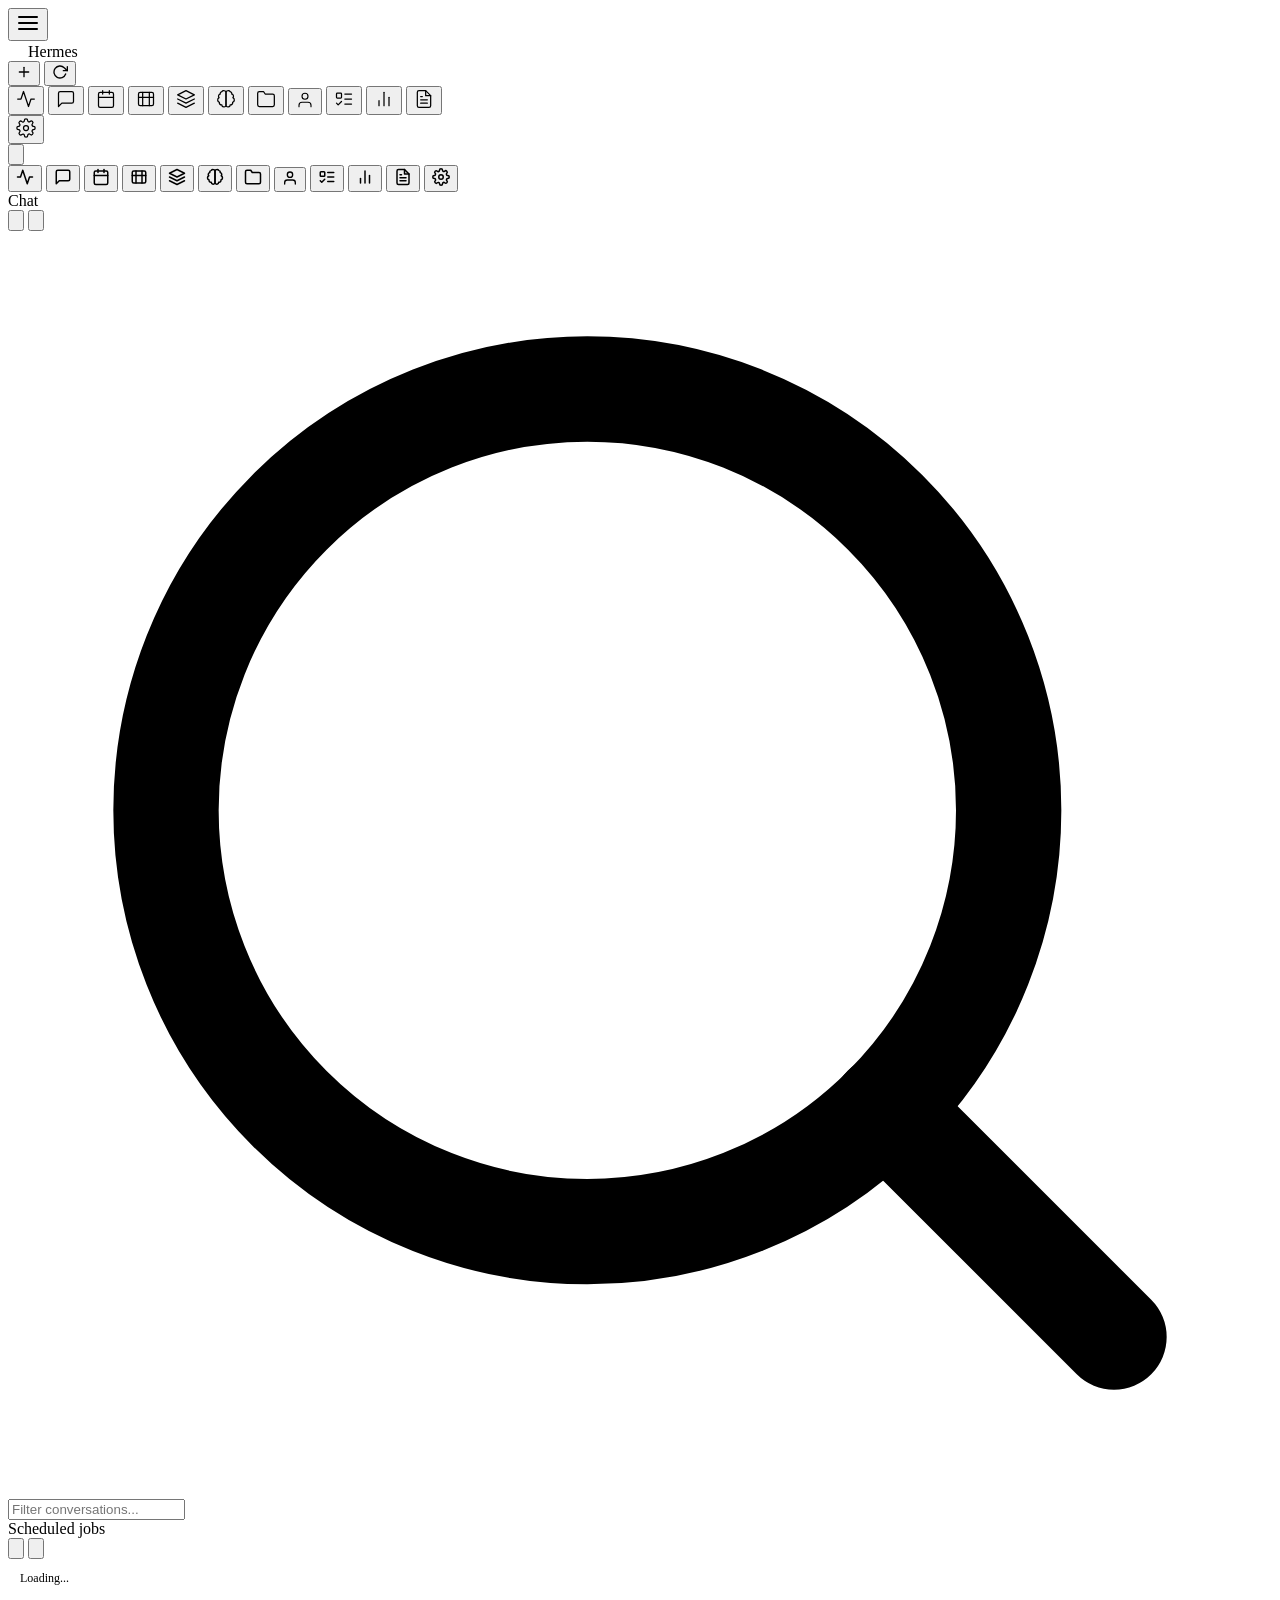
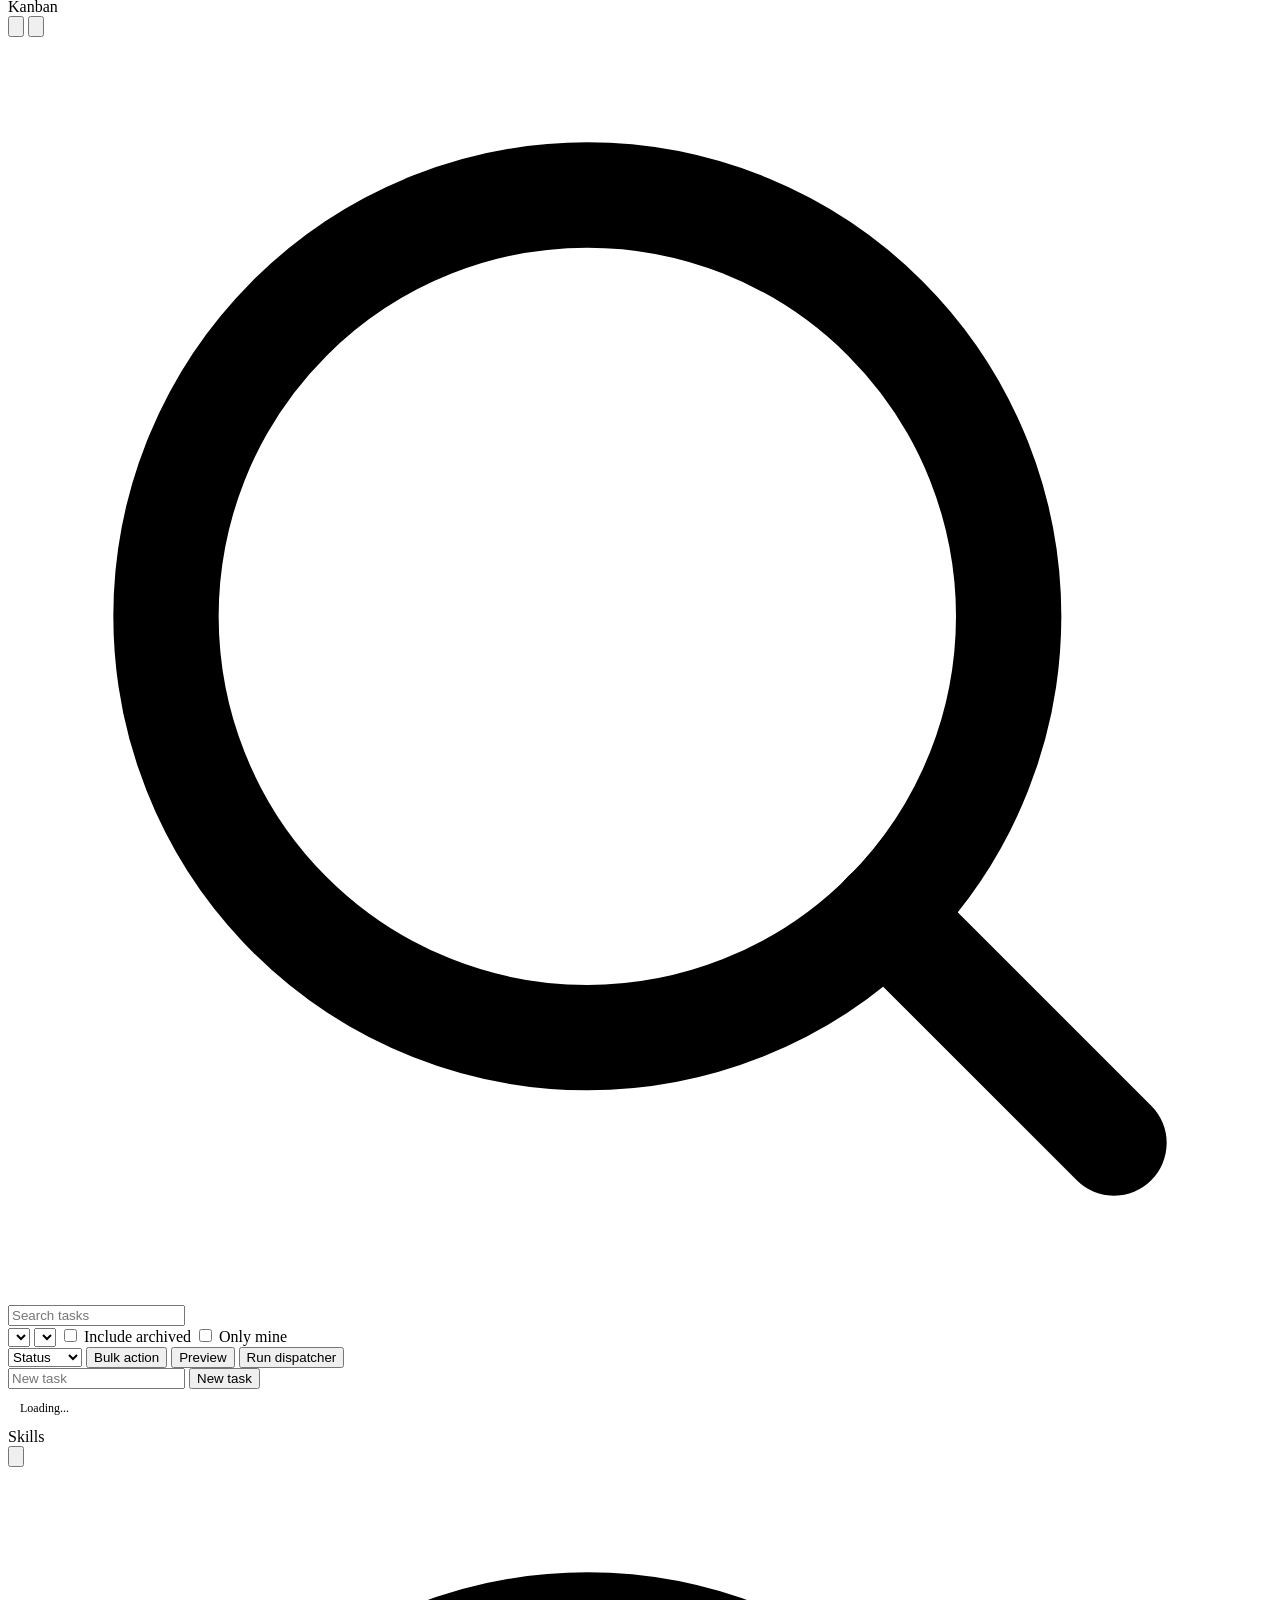
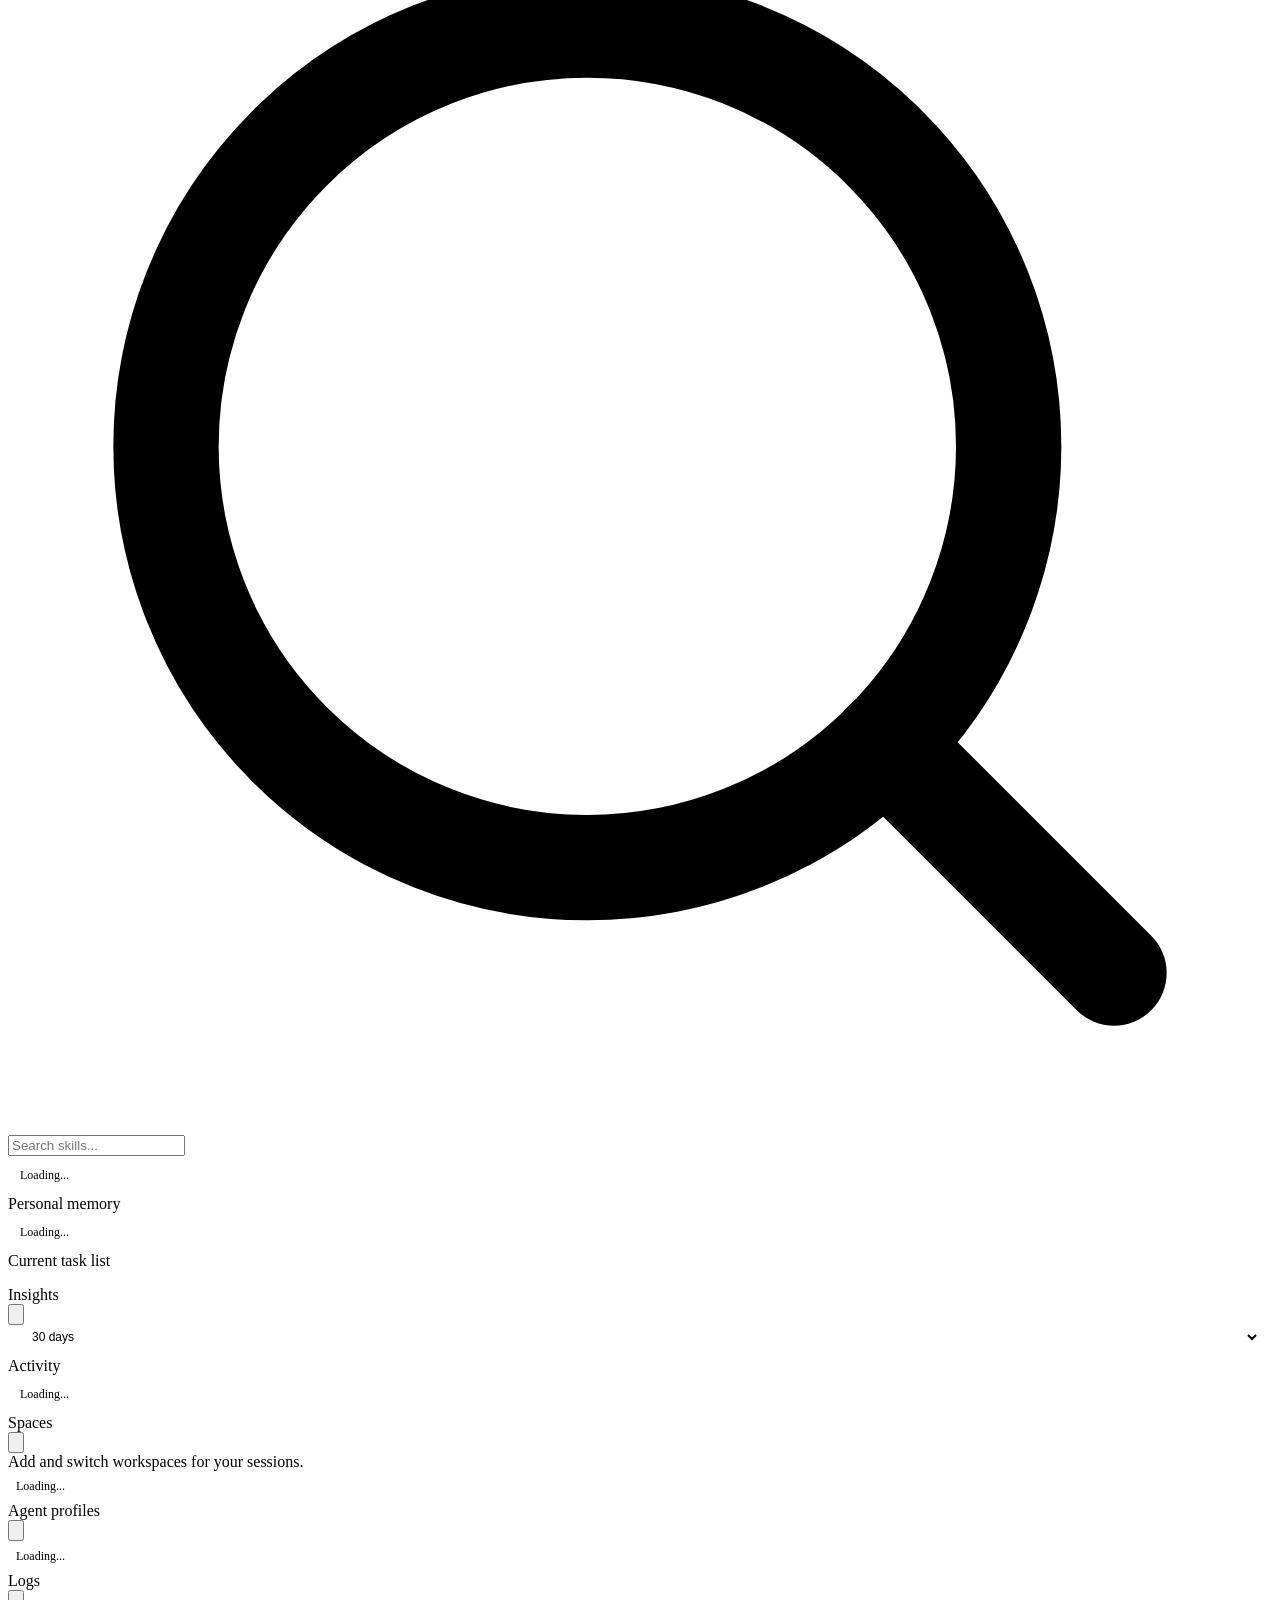
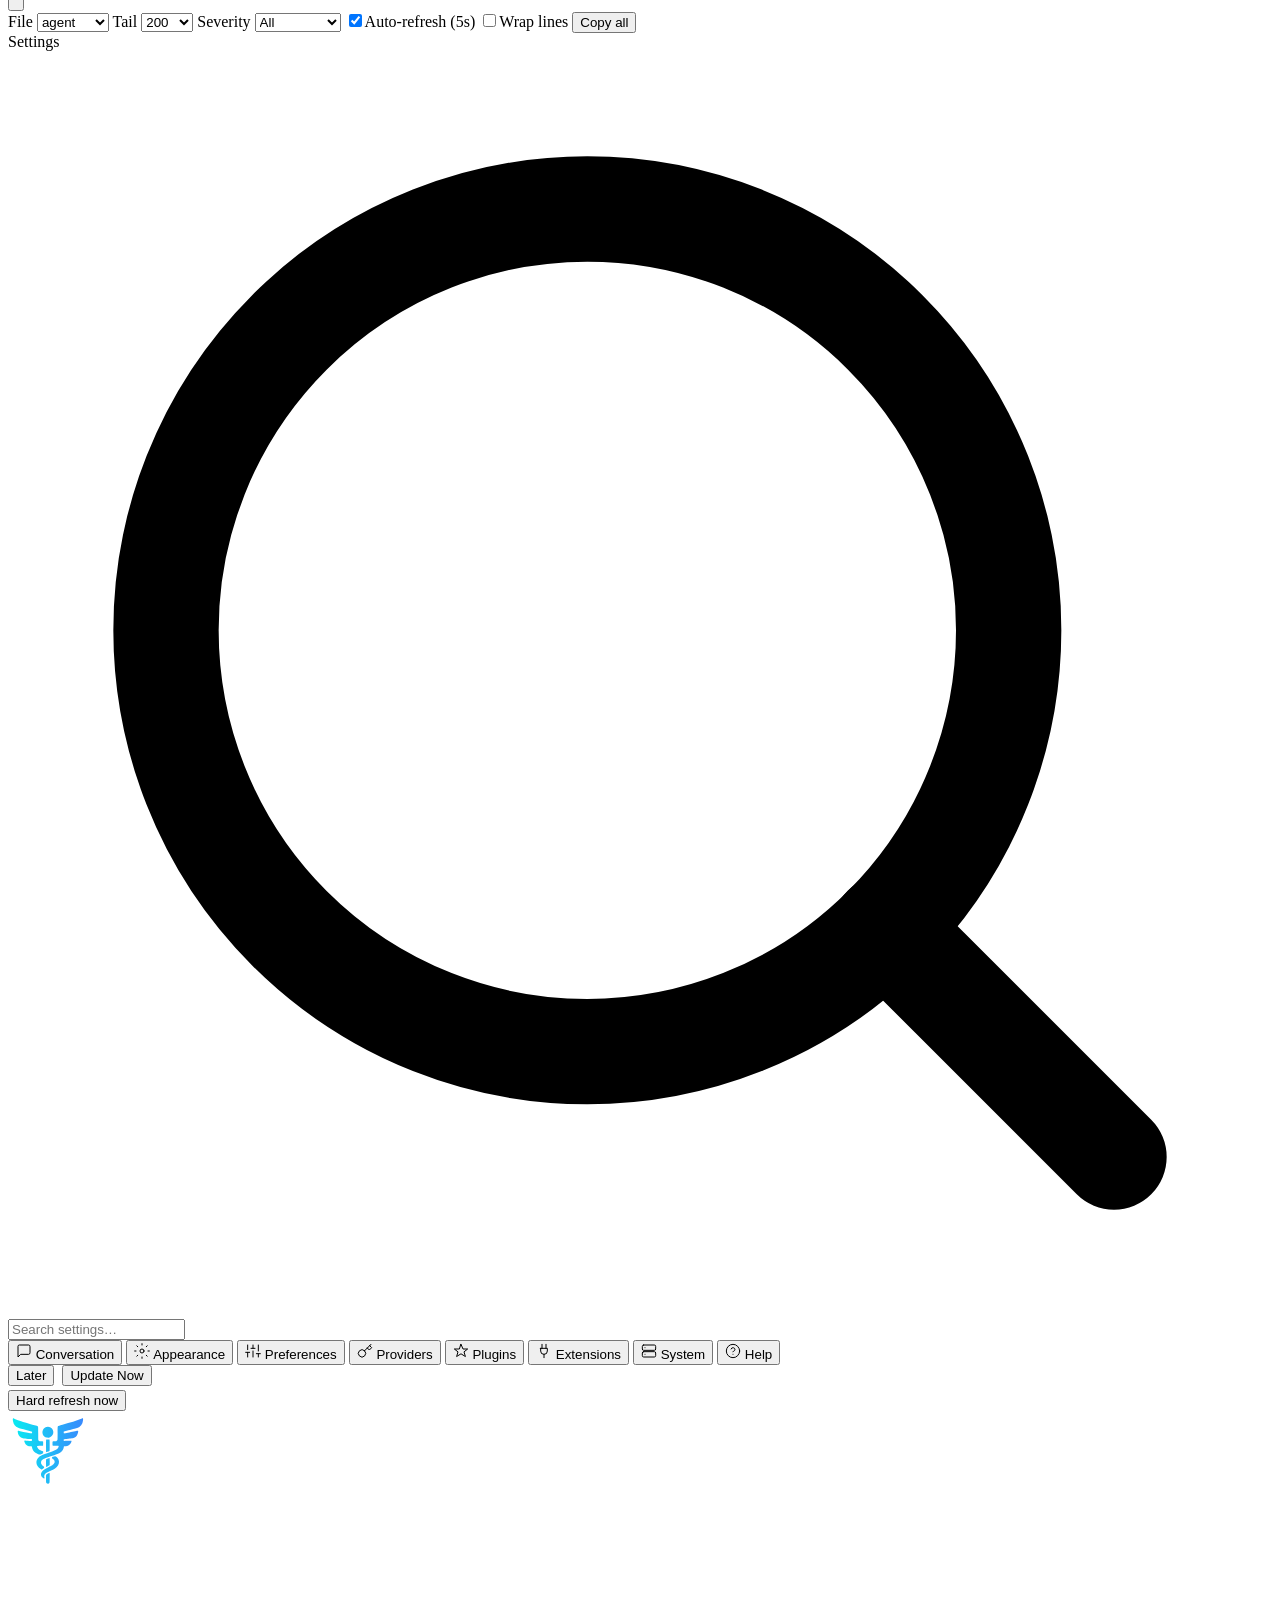
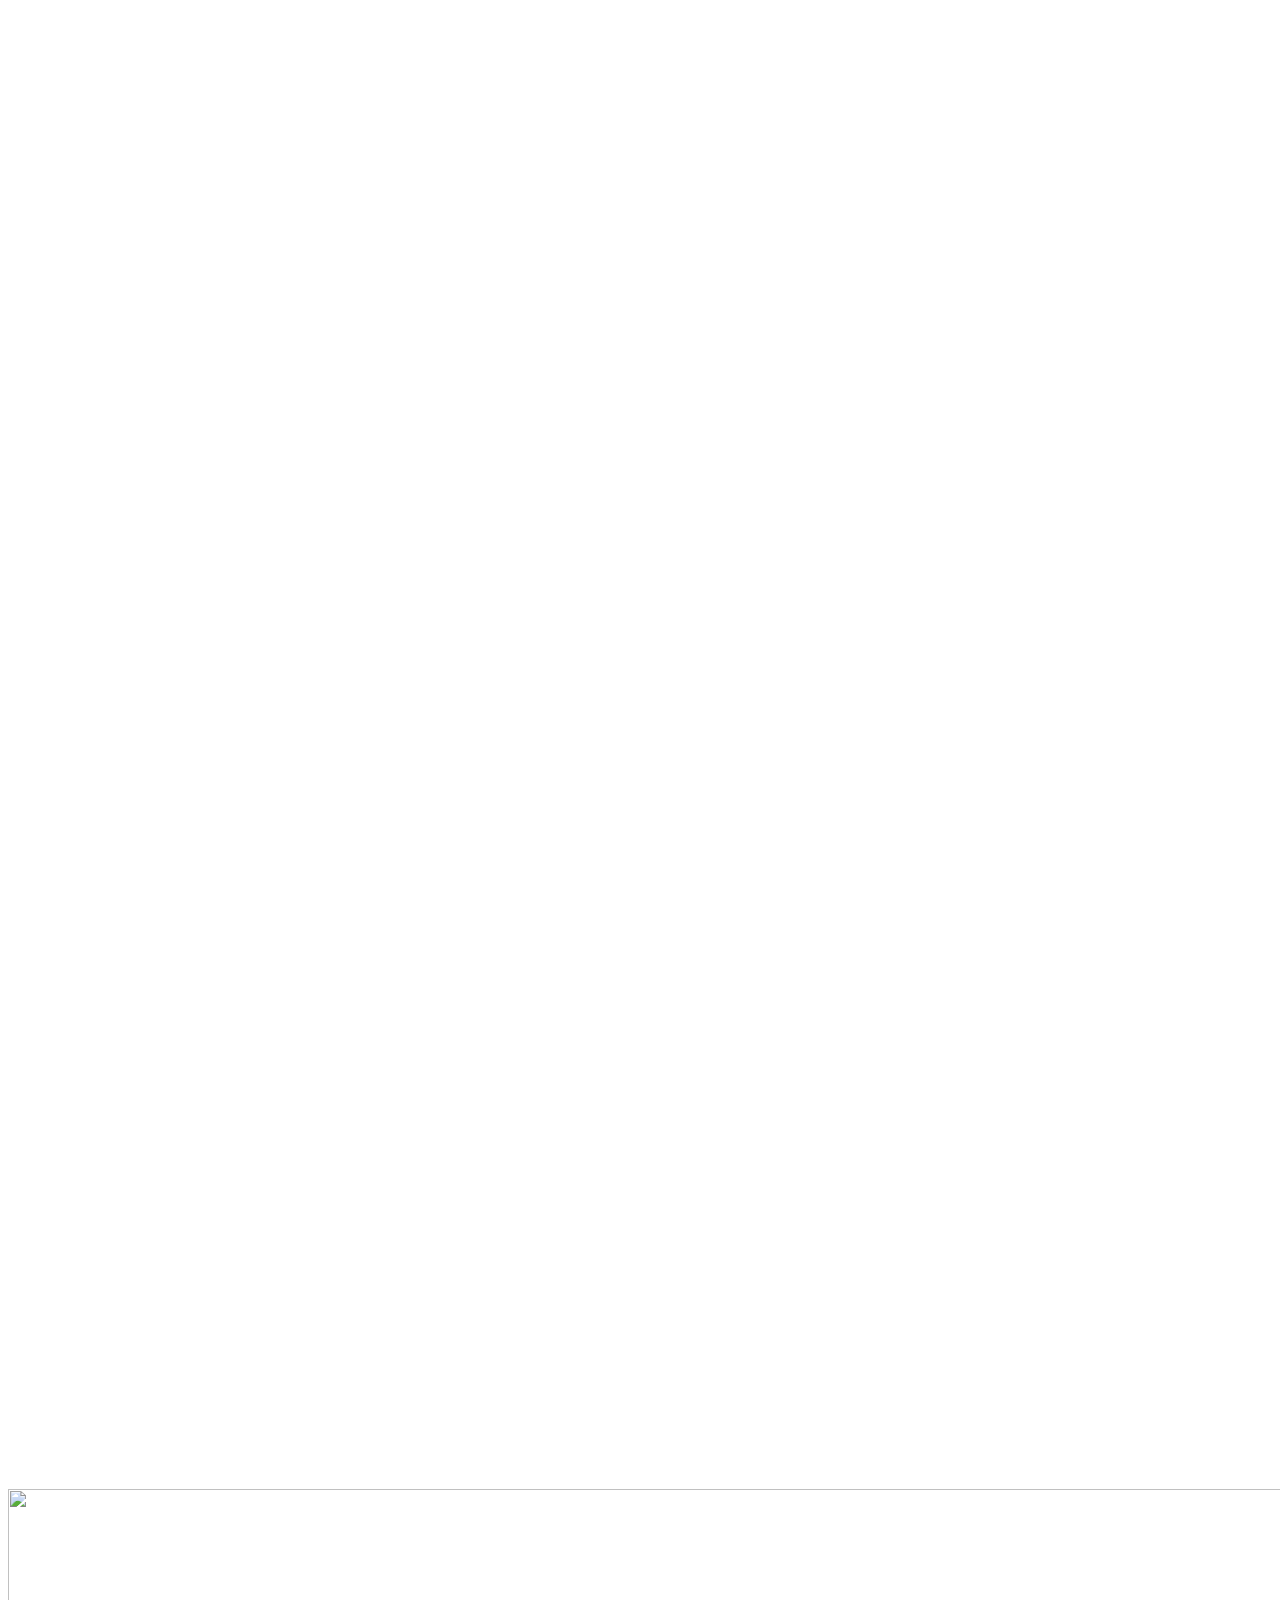
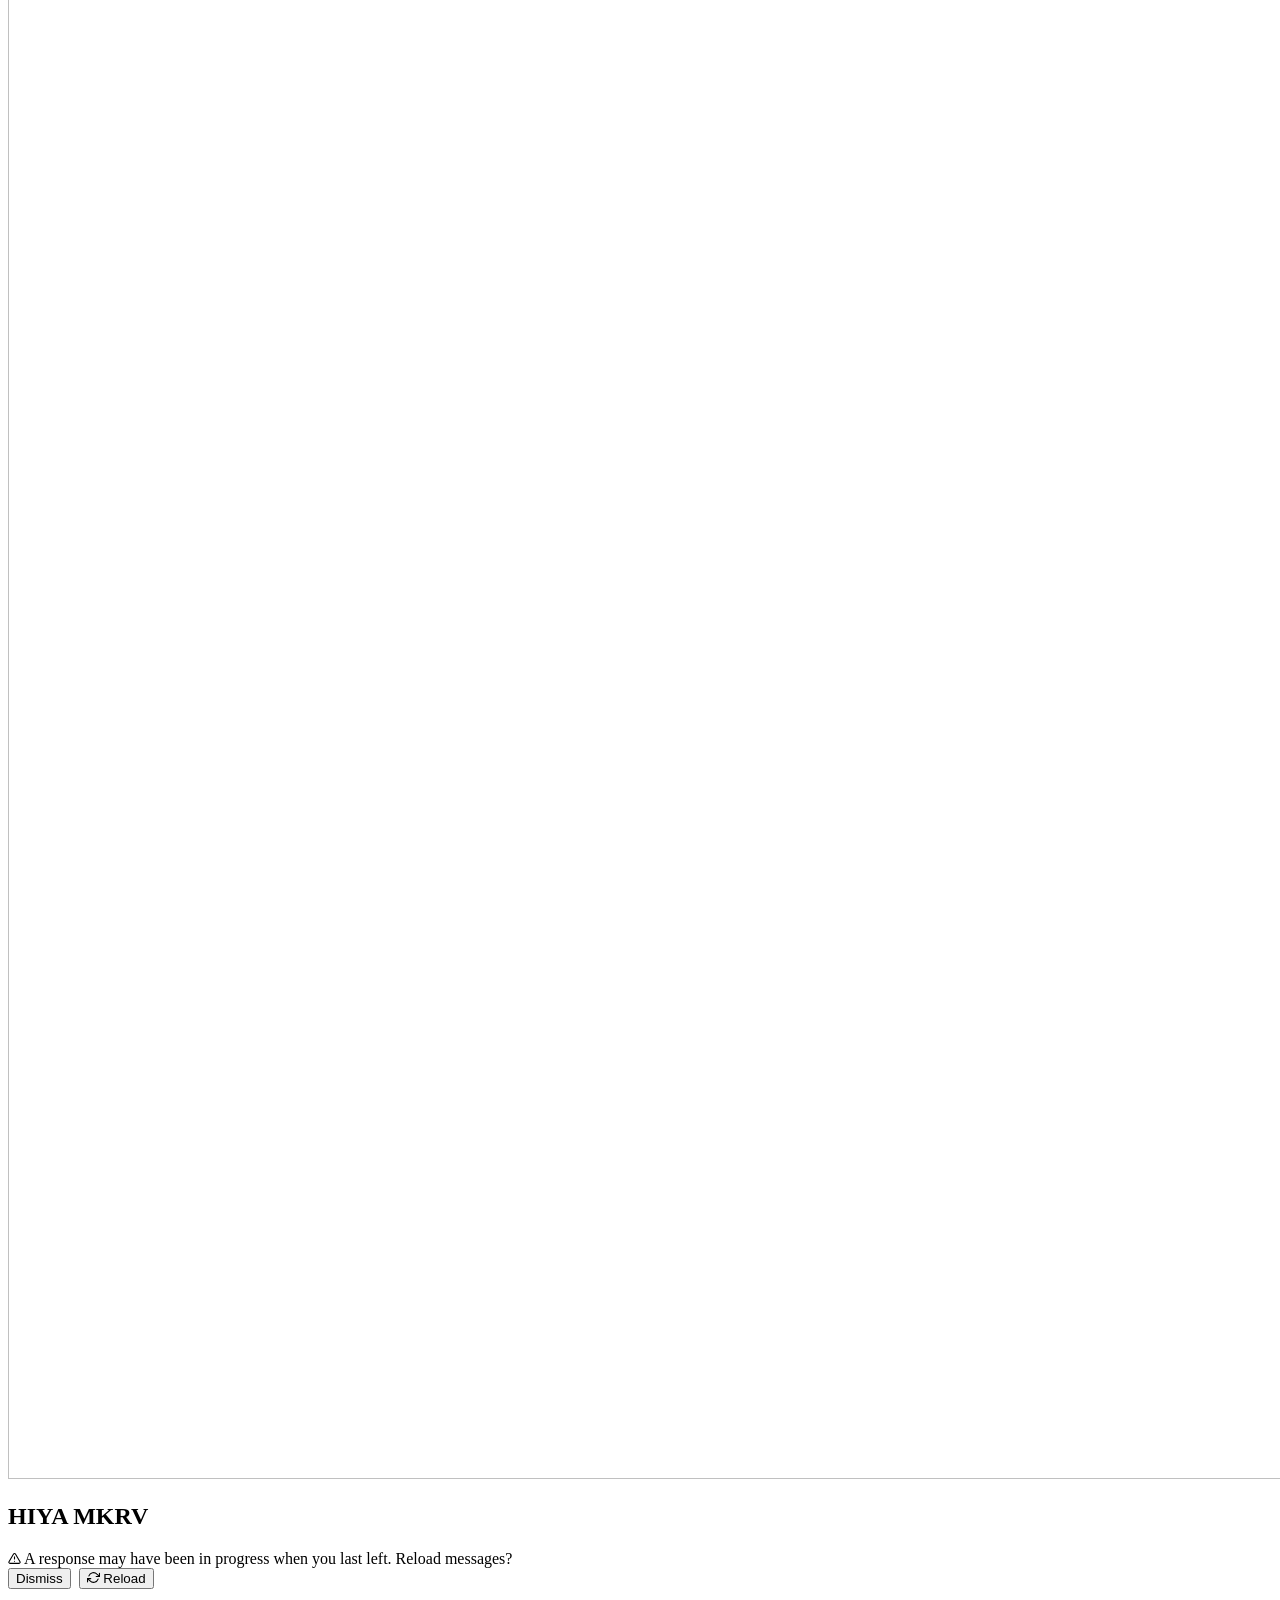
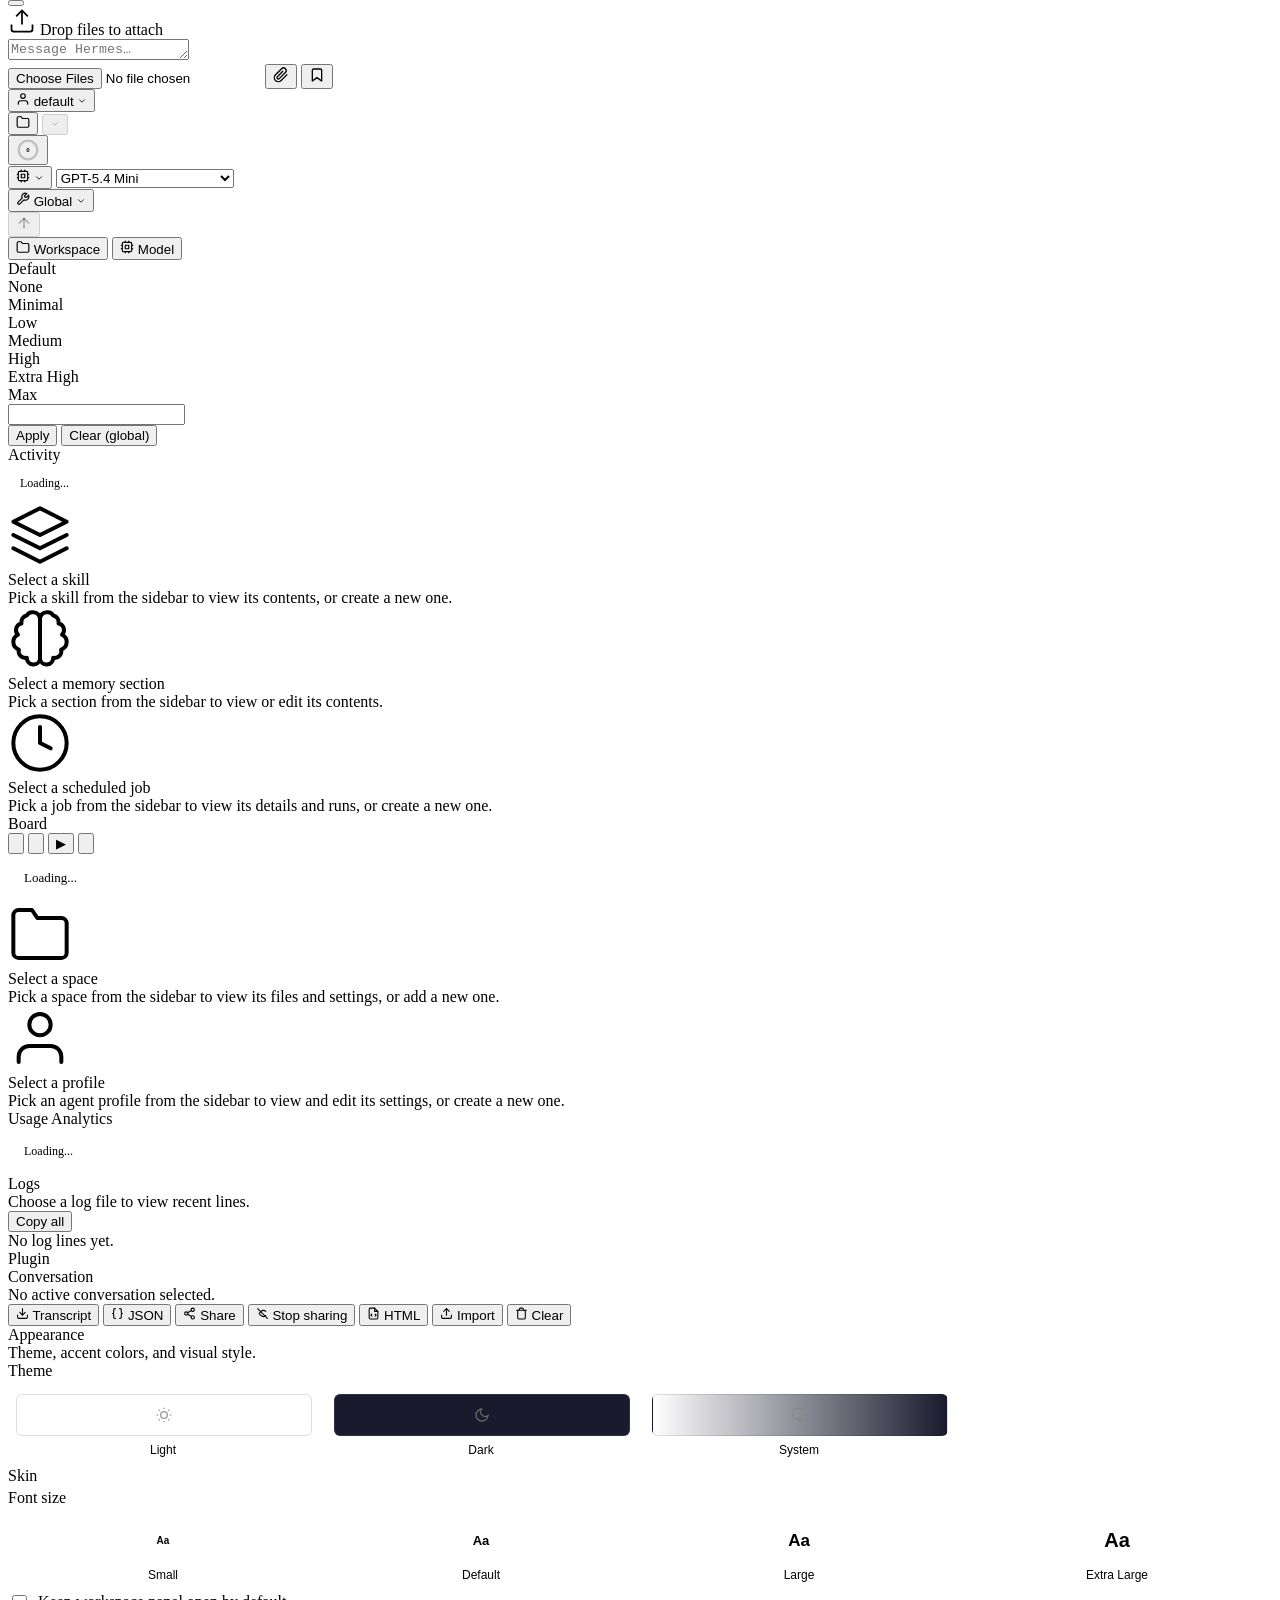
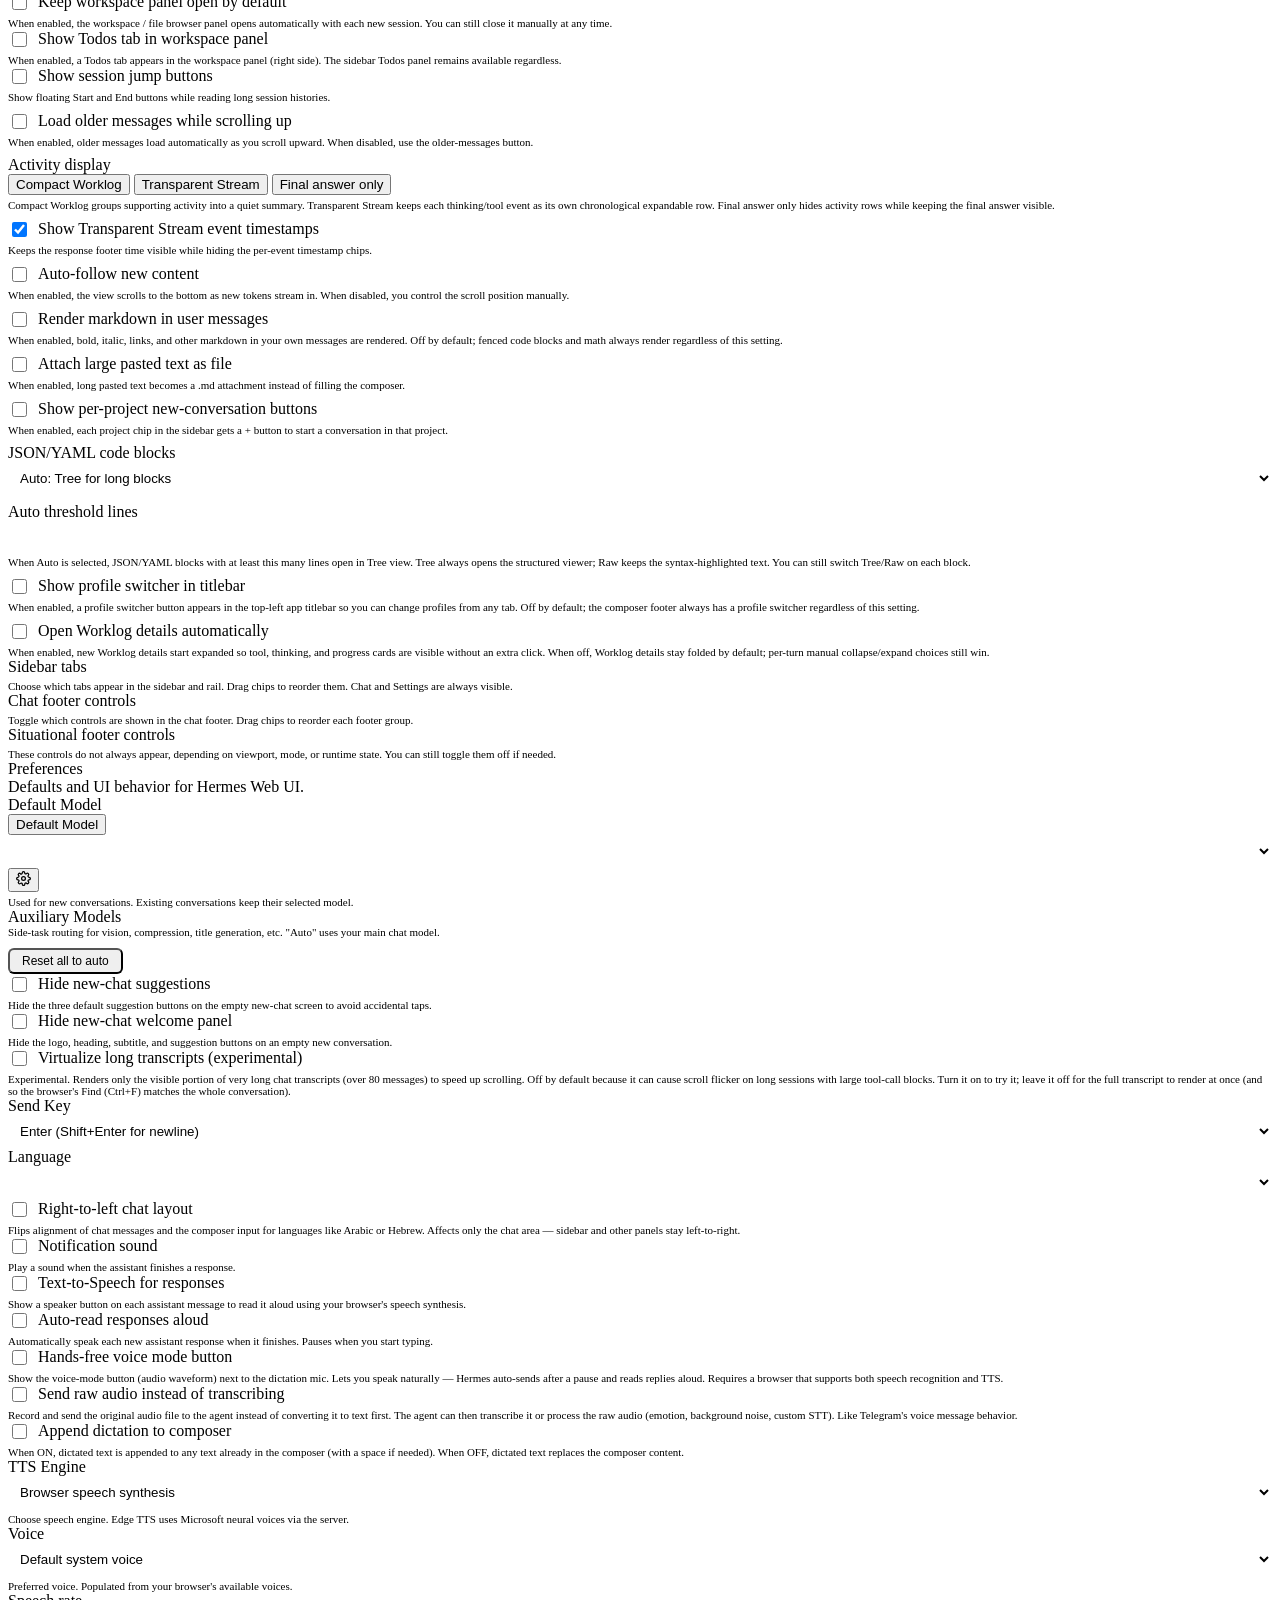
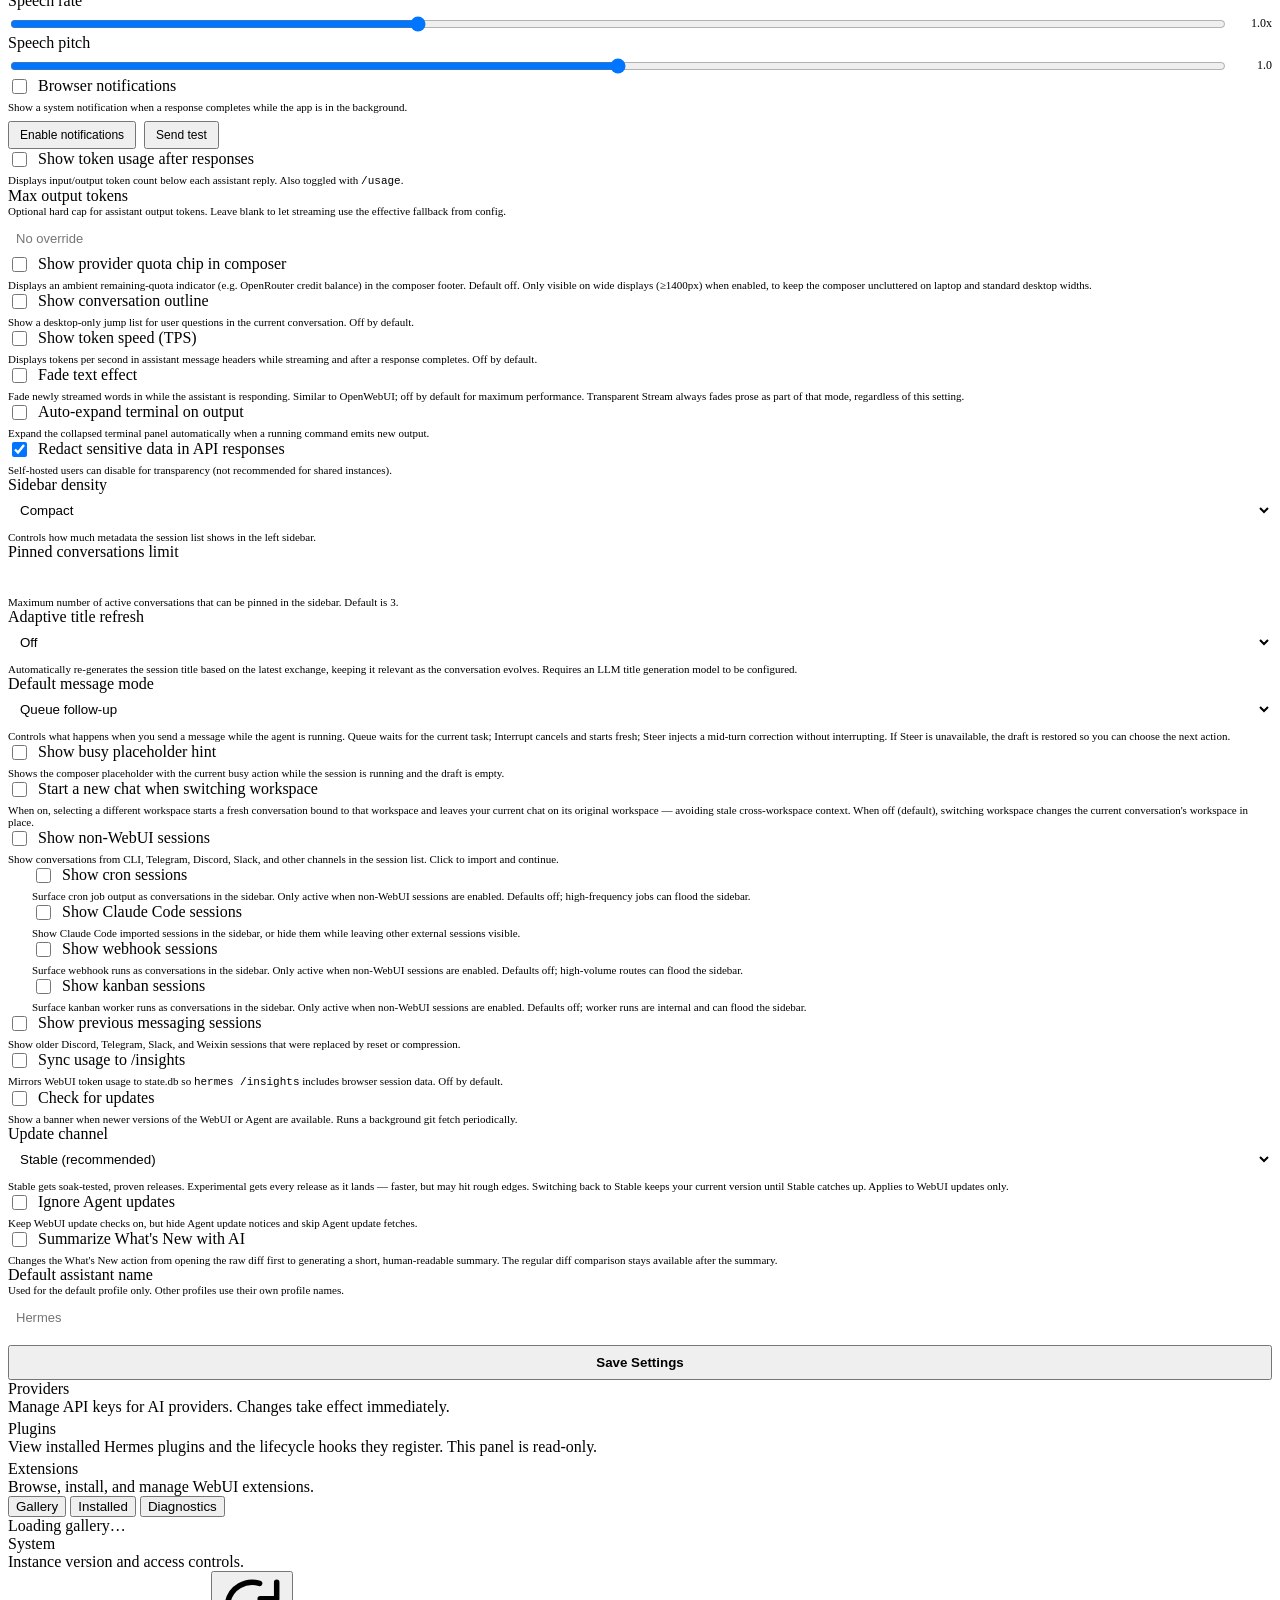
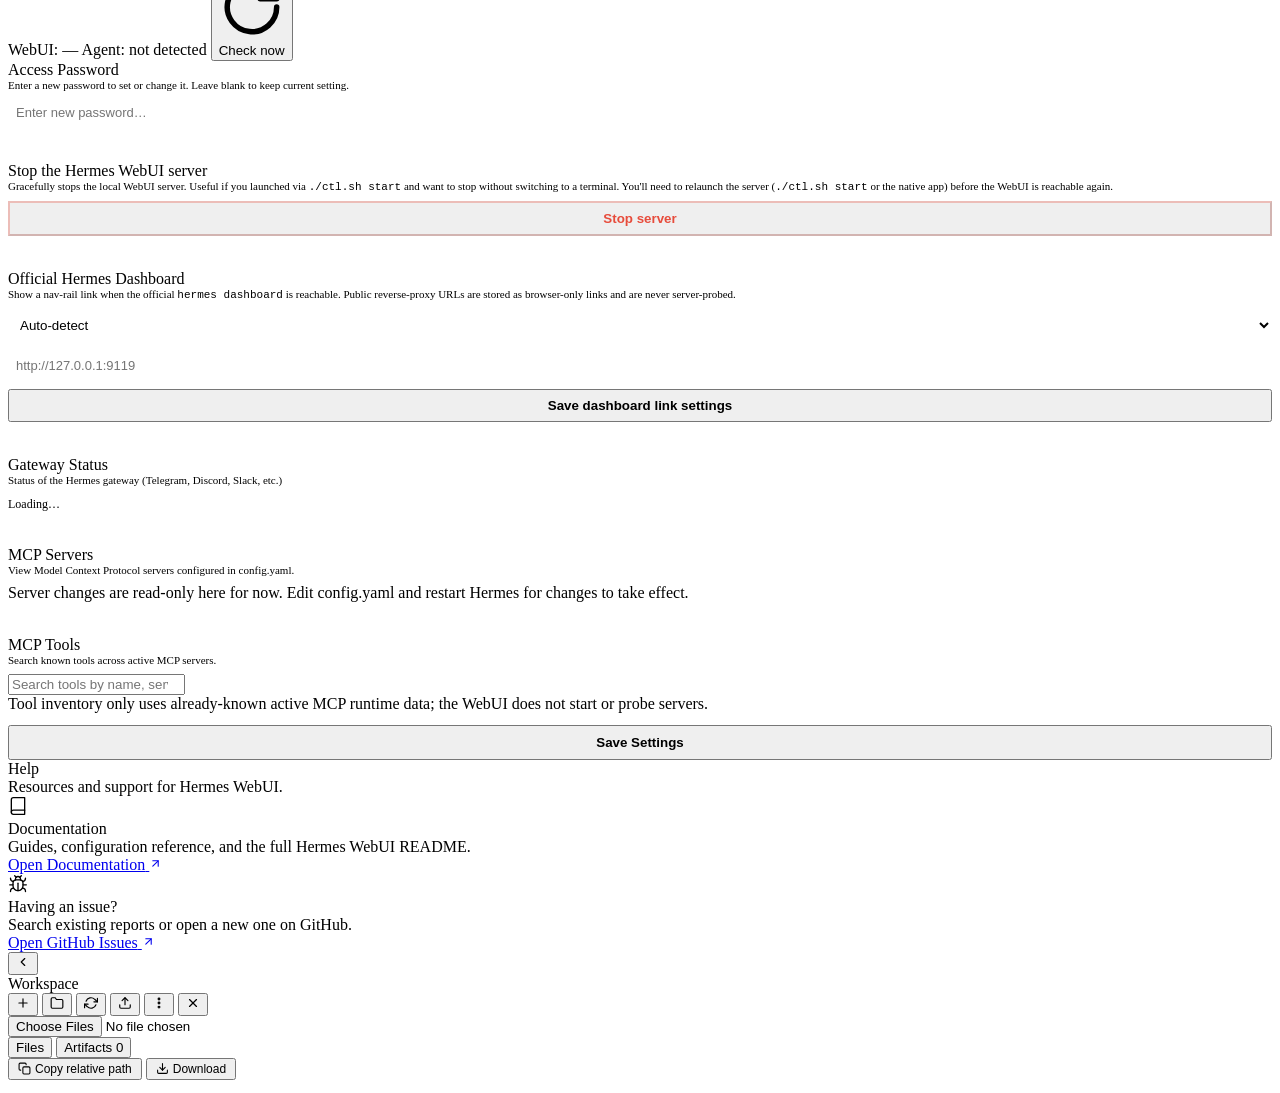
==== static/index.html @ 5cfb37d6 "fix(activity): close workspace panel and add loading placeholders - Close the chat-scoped workspace " ====
<!doctype html>
<html lang="en">
<head>
<meta charset="utf-8">
<meta name="viewport" content="width=device-width, initial-scale=1, maximum-scale=1, user-scalable=no">
<title>Hermes</title>
<!-- base href enables subpath mount support; all static paths must stay relative (no leading slash).
     MUST appear before manifest/favicon links so browsers resolve relative URLs against the
     correct base when the page is served from /session/<id> routes. See #2226. -->
<script>(function(){var path=location.pathname,marker='/session/',i=path.indexOf(marker),p;i>=0?p=(path.slice(0,i+1)||'/'):p=(path.endsWith('/')?path:(path.replace(/\/[^\/]*$/,'/')||'/'));document.write('<base href="'+location.origin+p+'">');})()</script>
<link rel="icon" type="image/svg+xml" href="static/favicon.svg">
<link rel="icon" type="image/png" sizes="32x32" href="static/favicon-32.png">
<link rel="shortcut icon" href="static/favicon.ico">
<link rel="manifest" href="manifest.json" crossorigin="use-credentials">
<meta name="mobile-web-app-capable" content="yes">
<meta name="apple-mobile-web-app-capable" content="yes">
<meta name="apple-mobile-web-app-status-bar-style" content="black-translucent">
<meta name="apple-mobile-web-app-title" content="Hermes">
<link rel="apple-touch-icon" sizes="512x512" href="static/apple-touch-icon.png">
<script>(function(){try{var _hadAppearance=localStorage.getItem('hermes-theme')!==null||localStorage.getItem('hermes-skin')!==null;var themes={light:1,dark:1,system:1},skins={codex:1,terracotta:1,indigo:1,default:1,ares:1,mono:1,graphite:1,github:1,slate:1,poseidon:1,sisyphus:1,charizard:1,sienna:1,catppuccin:1,hepburn:1,nous:1,'geist-contrast':1,neon:1,'neon-soft':1,'neon-paint':1,zeus:1,'verdigris':1},legacy={slate:['dark','slate'],solarized:['dark','poseidon'],monokai:['dark','sisyphus'],nord:['dark','slate'],oled:['dark','default']},t=(localStorage.getItem('hermes-theme')||'dark').toLowerCase(),s=(localStorage.getItem('hermes-skin')||'').toLowerCase(),m=legacy[t],theme=m?m[0]:(themes[t]?t:'dark');var pendingExt=s&&s!=='default'&&!skins[s]&&!legacy[s];var skin=skins[s]?s:(pendingExt?s:(m?m[1]:'default'));if(_hadAppearance){localStorage.setItem('hermes-theme',theme);localStorage.setItem('hermes-skin',skin);}if(theme==='system')theme=window.matchMedia('(prefers-color-scheme:dark)').matches?'dark':'light';if(theme==='dark')document.documentElement.classList.add('dark');if(skin!=='default')document.documentElement.dataset.skin=skin;}catch(e){document.documentElement.classList.add('dark');}})()</script>
<script>(function(){try{var fs=localStorage.getItem('hermes-font-size');if(fs&&fs!=='default')document.documentElement.dataset.fontSize=fs;}catch(e){}})()</script>
<!-- theme-color: surfaces the active app chrome color to native status bars (Safari status bar, PWA, native WKWebView wrappers). Updated dynamically by boot.js when theme/skin changes. The light/dark default values match style.css :root --sidebar / :root.dark --sidebar. -->
<meta name="theme-color" content="#FAF7F0" media="(prefers-color-scheme: light)">
<meta name="theme-color" content="#141425" media="(prefers-color-scheme: dark)">
<meta name="theme-color" id="hermes-theme-color" content="#0D0D1A">
<script>(function(){try{var t=localStorage.getItem('hermes-theme')||'dark';if(t==='system')t=window.matchMedia('(prefers-color-scheme:dark)').matches?'dark':'light';var c=t==='dark'?'#141425':'#FAF7F0';document.querySelectorAll('meta[name="theme-color"]').forEach(function(m){m.setAttribute('content',c);m.removeAttribute('media');});}catch(e){}})()</script>
<script>(function(){try{document.documentElement.dataset.workspacePanel=localStorage.getItem('hermes-webui-workspace-panel')==='open'?'open':'closed';}catch(e){document.documentElement.dataset.workspacePanel='closed';}})()</script>
<script>(function(){try{if(localStorage.getItem('hermes-webui-sidebar-collapsed')==='1')document.documentElement.dataset.sidebarCollapsed='1';}catch(e){}})()</script>
<link rel="preload" href="static/pwa-startup.js?v=__WEBUI_VERSION__" as="script">
<script src="static/pwa-startup.js?v=__WEBUI_VERSION__"></script>
<script>window.__HERMES_CONFIG__={maxUploadBytes:__MAX_UPLOAD_BYTES__,csrfToken:__CSRF_TOKEN_JSON__};</script>
<script>window.__HERMES_WEBUI_BUNDLE_VERSION__='__WEBUI_VERSION__';</script>
<script>(function(){
  var cfg=window.__HERMES_CONFIG__||{},token=cfg.csrfToken||'';
  if(!token||!window.fetch)return;
  var originalFetch=window.fetch.bind(window);
  function sameOriginUnsafe(input,init){
    var method=((init&&init.method)||(input&&input.method)||'GET').toUpperCase();
    if(!/^(POST|PUT|PATCH|DELETE)$/.test(method))return false;
    try{
      var raw=(typeof input==='string'||input instanceof URL)?input:(input&&input.url)||'';
      var url=new URL(raw,document.baseURI||location.href);
      if(url.origin!==location.origin)return false;
      return !/\/api\/(auth\/login|csp-report)$/.test(url.pathname);
    }catch(_){return false;}
  }
  window.fetch=function(input,init){
    if(sameOriginUnsafe(input,init)){
      var opts=init?Object.assign({},init):{};
      var headers=new Headers(opts.headers!==undefined?opts.headers:((input&&input.headers)||{}));
      if(!headers.has('X-Hermes-CSRF-Token'))headers.set('X-Hermes-CSRF-Token',token);
      opts.headers=headers;
      return originalFetch(input,opts);
    }
    return originalFetch(input,init);
  };
  if(navigator.sendBeacon){
    var originalBeacon=navigator.sendBeacon.bind(navigator);
    navigator.sendBeacon=function(url,data){
      try{
        if(sameOriginUnsafe(url,{method:'POST'})){
          var headers={'X-Hermes-CSRF-Token':token};
          if(data&&data.type)headers['Content-Type']=data.type;
          originalFetch(url,{method:'POST',credentials:'include',headers:headers,body:data,keepalive:true});
          return true;
        }
      }catch(_){}
      return originalBeacon(url,data);
    };
  }
})()</script>
<link rel="stylesheet" href="static/style.css?v=__WEBUI_VERSION__">
  <link rel="stylesheet" href="https://cdn.jsdelivr.net/npm/xterm@5.3.0/css/xterm.css" integrity="sha384-LJcOxlx9IMbNXDqJ2axpfEQKkAYbFjJfhXexLfiRJhjDU81mzgkiQq8rkV0j6dVh" crossorigin="anonymous">
  <!-- KaTeX math rendering CSS (loaded eagerly from vendored assets to prevent font CSP noise) -->
  <link rel="stylesheet" href="static/vendor/katex/0.16.22/katex.min.css">
  <!-- streaming-markdown: incremental DOM-building markdown parser for live streams -->
  <!-- Self-hosted from npm:streaming-markdown@0.2.15 — no CDN dependency.           -->
  <!-- sha384 of smd.min.js @0.2.15: sha384-T6r95ocN9t3W8tUK2Fa6FPaO7bJryyjyW0WCalrUnpgtm2qXr5xcN4vwPYEJ6vHa -->
  <!-- ES module imports do not support the integrity= attribute (W3C limitation);    -->
  <!-- version is pinned in the vendored file path; hash documented above for audit. -->
  <script type="module">
    import * as smd from './static/vendor/smd.min.js';
    // SRI verification happens at the ES module level via importmap or SW; pinning version in URL.
    // sha384 of smd.min.js @0.2.15: sha384-T6r95ocN9t3W8tUK2Fa6FPaO7bJryyjyW0WCalrUnpgtm2qXr5xcN4vwPYEJ6vHa
    window.smd = smd;
  </script>
  <!-- Prism.js syntax highlighting (loaded async, non-blocking) -->
  <!-- SRI removed from prism-tomorrow.min.css — jsdelivr serves different digests across
       edge nodes causing intermittent integrity failures that block syntax highlighting (#1100).
       Version is pinned to @1.29.0 which is sufficient for supply-chain assurance. -->
  <link id="prism-theme" rel="stylesheet" href="https://cdn.jsdelivr.net/npm/prismjs@1.29.0/themes/prism-tomorrow.min.css" crossorigin="anonymous">
  <script src="https://cdn.jsdelivr.net/npm/prismjs@1.29.0/components/prism-core.min.js" integrity="sha384-MXybTpajaBV0AkcBaCPT4KIvo0FzoCiWXgcihYsw4FUkEz0Pv3JGV6tk2G8vJtDc" crossorigin="anonymous" defer></script>
  <script src="https://cdn.jsdelivr.net/npm/prismjs@1.29.0/plugins/autoloader/prism-autoloader.min.js" integrity="sha384-Uq05+JLko69eOiPr39ta9bh7kld5PKZoU+fF7g0EXTAriEollhZ+DrN8Q/Oi8J2Q" crossorigin="anonymous" defer></script>
  <script src="https://cdn.jsdelivr.net/npm/xterm@5.3.0/lib/xterm.js" integrity="sha384-/nfmYPUzWMS6v2atn8hbljz7NE0EI1iGx34lJaNzyVjWGDzMv+ciUZUeJpKA3Glc" crossorigin="anonymous" defer></script>
  <script src="https://cdn.jsdelivr.net/npm/xterm-addon-fit@0.8.0/lib/xterm-addon-fit.js" integrity="sha384-AQLWHRKAgdTxkolJcLOELg4E9rE89CPE2xMy3tIRFn08NcGKPTsELdvKomqji+DL" crossorigin="anonymous" defer></script>
  <script src="https://cdn.jsdelivr.net/npm/xterm-addon-web-links@0.9.0/lib/xterm-addon-web-links.js" integrity="sha384-U4fBROT3kCM582gaYiNaOSQiJbXPzd9SfR1598Y7yeGSYVBzikXrNg0XyuU+mOnl" crossorigin="anonymous" defer></script>
  <!-- PWA service worker registration -->
  <script>
    if ('serviceWorker' in navigator) {
      window.addEventListener('load', function() {
        navigator.serviceWorker.register('sw.js?v=__WEBUI_VERSION__').catch(function(err) {
          console.warn('[pwa] Service worker registration failed:', err);
        });
      });
    }
  </script>
  <script>
    // Salvaged from PR #1721 (@malulian) — RTL bootstrap.
    // Apply saved RTL state synchronously before any chat content paints, so
    // RTL users don't see an LTR flash on initial load.
    (function(){
      try{
        if(localStorage.getItem('hermes-rtl')==='true'){
          document.documentElement.classList.add('chat-content-rtl');
        }
      }catch(_){}
    })();
  </script>
</head>
<body>
<header class="app-titlebar" role="banner">
  <div class="app-titlebar-left">
    <button class="app-titlebar-profile" id="titlebarProfileBtn" type="button" onclick="toggleProfileDropdown(event)" aria-label="Switch profile" style="display:none">
      <span class="app-titlebar-profile-icon" aria-hidden="true"><svg width="14" height="14" viewBox="0 0 24 24" fill="none" stroke="currentColor" stroke-width="2" stroke-linecap="round" stroke-linejoin="round"><path d="M20 21v-2a4 4 0 0 0-4-4H8a4 4 0 0 0-4 4v2"/><circle cx="12" cy="7" r="4"/></svg></span>
      <span class="app-titlebar-profile-label" id="titlebarProfileLabel">default</span>
      <span class="app-titlebar-profile-chevron" aria-hidden="true"><svg width="8" height="8" viewBox="0 0 24 24" fill="none" stroke="currentColor" stroke-width="2" stroke-linecap="round" stroke-linejoin="round"><polyline points="6 9 12 15 18 9"/></svg></span>
    </button>
    <button class="app-titlebar-hamburger has-tooltip has-tooltip--bottom" id="btnHamburger" onclick="toggleMobileSidebar()" type="button" data-tooltip="Menu" aria-label="Menu">
    <svg width="24" height="24" viewBox="0 0 24 24" fill="none" stroke="currentColor" stroke-width="2" stroke-linecap="round" stroke-linejoin="round" aria-hidden="true"><line x1="3" y1="6" x2="21" y2="6"/><line x1="3" y1="12" x2="21" y2="12"/><line x1="3" y1="18" x2="21" y2="18"/></svg>
  </button>
  </div>
  <div class="app-titlebar-inner">
    <span class="app-titlebar-icon" aria-hidden="true">
      <img src="static/favicon-192.png" width="16" height="16" alt="" aria-hidden="true">
    </span>
    <span class="app-titlebar-title" id="appTitlebarTitle">Hermes</span>
    <span class="app-titlebar-sub" id="appTitlebarSub" hidden></span>
  </div>
  <div class="app-titlebar-spacer" aria-hidden="true"></div>
  <button class="app-titlebar-new-chat" id="btnTitlebarNewChat" onclick="$('btnNewChat') && $('btnNewChat').click()" type="button" aria-label="New conversation" data-i18n-title="new_conversation" data-i18n-aria-label="new_conversation" title="New conversation">
    <svg viewBox="0 0 24 24" fill="none" stroke="currentColor" stroke-width="2" stroke-linecap="round" stroke-linejoin="round" aria-hidden="true" width="16" height="16">
      <line x1="12" y1="5" x2="12" y2="19"/>
      <line x1="5" y1="12" x2="19" y2="12"/>
    </svg>
  </button>
  <button class="app-titlebar-reload" id="btnReload" onclick="window.location.reload()" type="button" aria-label="Reload" title="Reload page">
    <svg viewBox="0 0 24 24" fill="none" stroke="currentColor" stroke-width="2" stroke-linecap="round" stroke-linejoin="round" aria-hidden="true" width="16" height="16">
      <polyline points="23 4 23 10 17 10"/>
      <path d="M20.49 15a9 9 0 1 1-2.12-9.36L23 10"/>
    </svg>
  </button>
</header>
<div class="layout">
  <nav class="rail" aria-label="Primary navigation">
    <button class="rail-btn nav-tab has-tooltip" data-panel="activity" onclick="switchPanel('activity',{fromRailClick:true})" data-tooltip="Activity" data-i18n-title="tab_activity" aria-label="Activity"><svg width="20" height="20" viewBox="0 0 24 24" fill="none" stroke="currentColor" stroke-width="1.5" stroke-linecap="round" stroke-linejoin="round" aria-hidden="true"><polyline points="22 12 18 12 15 21 9 3 6 12 2 12"/></svg></button>
    <button class="rail-btn nav-tab active has-tooltip" data-panel="chat" onclick="switchPanel('chat',{fromRailClick:true})" data-tooltip="Chat" data-i18n-title="tab_chat" aria-label="Chat"><svg width="20" height="20" viewBox="0 0 24 24" fill="none" stroke="currentColor" stroke-width="1.5" stroke-linecap="round" stroke-linejoin="round" aria-hidden="true"><path d="M21 15a2 2 0 0 1-2 2H7l-4 4V5a2 2 0 0 1 2-2h14a2 2 0 0 1 2 2z"/></svg></button>
    <button class="rail-btn nav-tab has-tooltip" data-panel="tasks" onclick="switchPanel('tasks',{fromRailClick:true})" data-tooltip="Tasks" data-i18n-title="tab_tasks" aria-label="Tasks"><svg width="20" height="20" viewBox="0 0 24 24" fill="none" stroke="currentColor" stroke-width="1.5" stroke-linecap="round" stroke-linejoin="round" aria-hidden="true"><rect x="3" y="4" width="18" height="18" rx="2"/><line x1="16" y1="2" x2="16" y2="6"/><line x1="8" y1="2" x2="8" y2="6"/><line x1="3" y1="10" x2="21" y2="10"/></svg></button>
    <button class="rail-btn nav-tab has-tooltip" data-panel="kanban" onclick="switchPanel('kanban',{fromRailClick:true})" data-tooltip="Kanban" data-i18n-title="tab_kanban" aria-label="Kanban"><svg width="20" height="20" viewBox="0 0 24 24" fill="none" stroke="currentColor" stroke-width="1.5" stroke-linecap="round" stroke-linejoin="round" aria-hidden="true"><rect x="3" y="4" width="18" height="16" rx="2"/><path d="M8 4v16"/><path d="M16 4v16"/><path d="M3 10h18"/></svg></button>
    <button class="rail-btn nav-tab has-tooltip" data-panel="skills" onclick="switchPanel('skills',{fromRailClick:true})" data-tooltip="Skills" data-i18n-title="tab_skills" aria-label="Skills"><svg width="20" height="20" viewBox="0 0 24 24" fill="none" stroke="currentColor" stroke-width="1.5" stroke-linecap="round" stroke-linejoin="round" aria-hidden="true"><path d="M12 2L2 7l10 5 10-5-10-5z"/><path d="M2 17l10 5 10-5"/><path d="M2 12l10 5 10-5"/></svg></button>
    <button class="rail-btn nav-tab has-tooltip" data-panel="memory" onclick="switchPanel('memory',{fromRailClick:true})" data-tooltip="Memory" data-i18n-title="tab_memory" aria-label="Memory"><svg width="20" height="20" viewBox="0 0 24 24" fill="none" stroke="currentColor" stroke-width="1.5" stroke-linecap="round" stroke-linejoin="round" aria-hidden="true"><path d="M9.5 2A2.5 2.5 0 0 1 12 4.5v15a2.5 2.5 0 0 1-4.96-.44 2.5 2.5 0 0 1-2.96-3.08 3 3 0 0 1-.34-5.58 2.5 2.5 0 0 1 1.32-4.24 2.5 2.5 0 0 1 1.98-3A2.5 2.5 0 0 1 9.5 2z"/><path d="M14.5 2A2.5 2.5 0 0 0 12 4.5v15a2.5 2.5 0 0 0 4.96-.44 2.5 2.5 0 0 0 2.96-3.08 3 3 0 0 0 .34-5.58 2.5 2.5 0 0 0-1.32-4.24 2.5 2.5 0 0 0-1.98-3A2.5 2.5 0 0 0 14.5 2z"/></svg></button>
    <button class="rail-btn nav-tab has-tooltip" data-panel="workspaces" onclick="switchPanel('workspaces',{fromRailClick:true})" data-tooltip="Spaces" data-i18n-title="tab_workspaces" aria-label="Spaces"><svg width="20" height="20" viewBox="0 0 24 24" fill="none" stroke="currentColor" stroke-width="1.5" stroke-linecap="round" stroke-linejoin="round" aria-hidden="true"><path d="M22 19a2 2 0 0 1-2 2H4a2 2 0 0 1-2-2V5a2 2 0 0 1 2-2h5l2 3h9a2 2 0 0 1 2 2z"/></svg></button>
    <button class="rail-btn nav-tab has-tooltip" data-panel="profiles" onclick="switchPanel('profiles',{fromRailClick:true})" data-tooltip="Agent profiles" data-i18n-title="tab_profiles" aria-label="Agent profiles"><svg width="18" height="18" viewBox="0 0 24 24" fill="none" stroke="currentColor" stroke-width="1.5" stroke-linecap="round" stroke-linejoin="round"><path d="M20 21v-2a4 4 0 0 0-4-4H8a4 4 0 0 0-4 4v2"/><circle cx="12" cy="7" r="4"/></svg></button>
    <button class="rail-btn nav-tab has-tooltip" data-panel="todos" onclick="switchPanel('todos',{fromRailClick:true})" data-tooltip="Current task list" data-i18n-title="tab_todos" aria-label="Todos"><svg width="20" height="20" viewBox="0 0 24 24" fill="none" stroke="currentColor" stroke-width="1.5" stroke-linecap="round" stroke-linejoin="round" aria-hidden="true"><rect x="3" y="5" width="6" height="6" rx="1"/><path d="m3 17 2 2 4-4"/><path d="M13 6h8"/><path d="M13 12h8"/><path d="M13 18h8"/></svg></button>
    <button class="rail-btn nav-tab has-tooltip" data-panel="insights" onclick="switchPanel('insights',{fromRailClick:true})" data-tooltip="Insights" data-i18n-title="tab_insights" aria-label="Insights"><svg width="20" height="20" viewBox="0 0 24 24" fill="none" stroke="currentColor" stroke-width="1.5" stroke-linecap="round" stroke-linejoin="round" aria-hidden="true"><path d="M18 20V10"/><path d="M12 20V4"/><path d="M6 20v-6"/></svg></button>
    <button class="rail-btn nav-tab dashboard-link has-tooltip" id="dashboardRailBtn" data-dashboard-link style="display:none" onclick="openHermesDashboard(event)" data-tooltip="Hermes Dashboard" data-i18n-title="tab_dashboard" aria-label="Hermes Dashboard"><svg width="20" height="20" viewBox="0 0 24 24" fill="none" stroke="currentColor" stroke-width="1.5" stroke-linecap="round" stroke-linejoin="round" aria-hidden="true"><rect x="3" y="3" width="18" height="18" rx="2"/><path d="M3 9h18"/><path d="M9 21V9"/></svg><span class="dashboard-external-badge" aria-hidden="true"></span></button>
    <button class="rail-btn nav-tab has-tooltip" data-panel="logs" onclick="switchPanel('logs',{fromRailClick:true})" data-tooltip="Logs" data-i18n-title="tab_logs" aria-label="Logs"><svg width="20" height="20" viewBox="0 0 24 24" fill="none" stroke="currentColor" stroke-width="1.5" stroke-linecap="round" stroke-linejoin="round" aria-hidden="true"><path d="M14 2H6a2 2 0 0 0-2 2v16a2 2 0 0 0 2 2h12a2 2 0 0 0 2-2V8z"/><path d="M14 2v6h6"/><path d="M8 13h8"/><path d="M8 17h8"/><path d="M8 9h2"/></svg></button>
    <div class="rail-spacer"></div>
    <button class="rail-btn nav-tab has-tooltip" data-panel="settings" onclick="switchPanel('settings',{fromRailClick:true})" data-tooltip="Settings" data-i18n-title="tab_settings" aria-label="Settings"><svg width="20" height="20" viewBox="0 0 24 24" fill="none" stroke="currentColor" stroke-width="1.5" stroke-linecap="round" stroke-linejoin="round" aria-hidden="true"><circle cx="12" cy="12" r="3"/><path d="M19.4 15a1.65 1.65 0 0 0 .33 1.82l.06.06a2 2 0 0 1-2.83 2.83l-.06-.06a1.65 1.65 0 0 0-1.82-.33 1.65 1.65 0 0 0-1 1.51V21a2 2 0 0 1-4 0v-.09A1.65 1.65 0 0 0 9 19.4a1.65 1.65 0 0 0-1.82.33l-.06.06a2 2 0 0 1-2.83-2.83l.06-.06a1.65 1.65 0 0 0 .33-1.82 1.65 1.65 0 0 0-1.51-1H3a2 2 0 0 1 0-4h.09A1.65 1.65 0 0 0 4.6 9a1.65 1.65 0 0 0-.33-1.82l-.06-.06a2 2 0 0 1 2.83-2.83l.06.06a1.65 1.65 0 0 0 1.82.33H9a1.65 1.65 0 0 0 1-1.51V3a2 2 0 0 1 4 0v.09a1.65 1.65 0 0 0 1 1.51 1.65 1.65 0 0 0 1.82-.33l.06-.06a2 2 0 0 1 2.83 2.83l-.06.06a1.65 1.65 0 0 0-.33 1.82V9a1.65 1.65 0 0 0 1.51 1H21a2 2 0 0 1 0 4h-.09a1.65 1.65 0 0 0-1.51 1z"/></svg><span class="auth-warning-badge" id="authWarningBadgeDesktop" style="display:none;position:absolute;top:4px;right:4px;width:8px;height:8px;border-radius:50%;background:#e05"></span></button>
  </nav>
  <aside class="sidebar">
    <button class="panel-head-btn mobile-sidebar-close has-tooltip has-tooltip--bottom-right" type="button" onclick="closeMobileSidebar()" data-tooltip="Close menu" data-i18n-title="close_menu" aria-label="Close menu" data-i18n-aria-label="close_menu">
      <svg viewBox="0 0 24 24" fill="none" stroke="currentColor" stroke-width="2.2" stroke-linecap="round" stroke-linejoin="round" aria-hidden="true"><line x1="18" y1="6" x2="6" y2="18"/><line x1="6" y1="6" x2="18" y2="18"/></svg>
    </button>
    <div class="sidebar-nav">
      <button class="nav-tab has-tooltip has-tooltip--bottom" data-panel="activity" data-label="Activity" onclick="switchPanel('activity',{fromRailClick:true})" data-tooltip="Activity" data-i18n-title="tab_activity"><svg width="18" height="18" viewBox="0 0 24 24" fill="none" stroke="currentColor" stroke-width="2" stroke-linecap="round" stroke-linejoin="round" aria-hidden="true"><polyline points="22 12 18 12 15 21 9 3 6 12 2 12"/></svg></button>
      <button class="nav-tab active has-tooltip has-tooltip--bottom" data-panel="chat" data-label="Chat" onclick="switchPanel('chat',{fromRailClick:true})" data-tooltip="Chat" data-i18n-title="tab_chat"><svg width="18" height="18" viewBox="0 0 24 24" fill="none" stroke="currentColor" stroke-width="2" stroke-linecap="round" stroke-linejoin="round" aria-hidden="true"><path d="M21 15a2 2 0 0 1-2 2H7l-4 4V5a2 2 0 0 1 2-2h14a2 2 0 0 1 2 2z"/></svg></button>
      <button class="nav-tab has-tooltip has-tooltip--bottom" data-panel="tasks" data-label="Tasks" onclick="switchPanel('tasks',{fromRailClick:true})" data-tooltip="Tasks" data-i18n-title="tab_tasks"><svg width="18" height="18" viewBox="0 0 24 24" fill="none" stroke="currentColor" stroke-width="2" stroke-linecap="round" stroke-linejoin="round" aria-hidden="true"><rect x="3" y="4" width="18" height="18" rx="2"/><line x1="16" y1="2" x2="16" y2="6"/><line x1="8" y1="2" x2="8" y2="6"/><line x1="3" y1="10" x2="21" y2="10"/></svg></button>
      <button class="nav-tab has-tooltip has-tooltip--bottom" data-panel="kanban" data-label="Kanban" onclick="switchPanel('kanban',{fromRailClick:true})" data-tooltip="Kanban" data-i18n-title="tab_kanban"><svg width="18" height="18" viewBox="0 0 24 24" fill="none" stroke="currentColor" stroke-width="2" stroke-linecap="round" stroke-linejoin="round" aria-hidden="true"><rect x="3" y="4" width="18" height="16" rx="2"/><path d="M8 4v16"/><path d="M16 4v16"/><path d="M3 10h18"/></svg></button>
      <button class="nav-tab has-tooltip has-tooltip--bottom" data-panel="skills" data-label="Skills" onclick="switchPanel('skills',{fromRailClick:true})" data-tooltip="Skills" data-i18n-title="tab_skills"><svg width="18" height="18" viewBox="0 0 24 24" fill="none" stroke="currentColor" stroke-width="2" stroke-linecap="round" stroke-linejoin="round" aria-hidden="true"><path d="M12 2L2 7l10 5 10-5-10-5z"/><path d="M2 17l10 5 10-5"/><path d="M2 12l10 5 10-5"/></svg></button>
      <button class="nav-tab has-tooltip has-tooltip--bottom" data-panel="memory" data-label="Memory" onclick="switchPanel('memory',{fromRailClick:true})" data-tooltip="Memory" data-i18n-title="tab_memory"><svg width="18" height="18" viewBox="0 0 24 24" fill="none" stroke="currentColor" stroke-width="2" stroke-linecap="round" stroke-linejoin="round" aria-hidden="true"><path d="M9.5 2A2.5 2.5 0 0 1 12 4.5v15a2.5 2.5 0 0 1-4.96-.44 2.5 2.5 0 0 1-2.96-3.08 3 3 0 0 1-.34-5.58 2.5 2.5 0 0 1 1.32-4.24 2.5 2.5 0 0 1 1.98-3A2.5 2.5 0 0 1 9.5 2z"/><path d="M14.5 2A2.5 2.5 0 0 0 12 4.5v15a2.5 2.5 0 0 0 4.96-.44 2.5 2.5 0 0 0 2.96-3.08 3 3 0 0 0 .34-5.58 2.5 2.5 0 0 0-1.32-4.24 2.5 2.5 0 0 0-1.98-3A2.5 2.5 0 0 0 14.5 2z"/></svg></button>
      <button class="nav-tab has-tooltip has-tooltip--bottom" data-panel="workspaces" data-label="Spaces" onclick="switchPanel('workspaces',{fromRailClick:true})" data-tooltip="Spaces" data-i18n-title="tab_workspaces"><svg width="18" height="18" viewBox="0 0 24 24" fill="none" stroke="currentColor" stroke-width="2" stroke-linecap="round" stroke-linejoin="round" aria-hidden="true"><path d="M22 19a2 2 0 0 1-2 2H4a2 2 0 0 1-2-2V5a2 2 0 0 1 2-2h5l2 3h9a2 2 0 0 1 2 2z"/></svg></button>
      <button class="nav-tab has-tooltip has-tooltip--bottom" data-panel="profiles" data-label="Profiles" onclick="switchPanel('profiles',{fromRailClick:true})" data-tooltip="Agent profiles" data-i18n-title="tab_profiles"><svg width="16" height="16" viewBox="0 0 24 24" fill="none" stroke="currentColor" stroke-width="2" stroke-linecap="round" stroke-linejoin="round"><path d="M20 21v-2a4 4 0 0 0-4-4H8a4 4 0 0 0-4 4v2"/><circle cx="12" cy="7" r="4"/></svg></button>
      <button class="nav-tab has-tooltip has-tooltip--bottom" data-panel="todos" data-label="Todos" onclick="switchPanel('todos',{fromRailClick:true})" data-tooltip="Current task list" data-i18n-title="tab_todos"><svg width="18" height="18" viewBox="0 0 24 24" fill="none" stroke="currentColor" stroke-width="2" stroke-linecap="round" stroke-linejoin="round" aria-hidden="true"><rect x="3" y="5" width="6" height="6" rx="1"/><path d="m3 17 2 2 4-4"/><path d="M13 6h8"/><path d="M13 12h8"/><path d="M13 18h8"/></svg></button>
      <button class="nav-tab has-tooltip has-tooltip--bottom" data-panel="insights" data-label="Insights" onclick="switchPanel('insights',{fromRailClick:true})" data-tooltip="Insights" data-i18n-title="tab_insights"><svg width="18" height="18" viewBox="0 0 24 24" fill="none" stroke="currentColor" stroke-width="2" stroke-linecap="round" stroke-linejoin="round" aria-hidden="true"><path d="M18 20V10"/><path d="M12 20V4"/><path d="M6 20v-6"/></svg></button>
      <button class="nav-tab dashboard-link has-tooltip has-tooltip--bottom" id="dashboardMobileBtn" data-dashboard-link data-label="Dashboard" style="display:none" onclick="openHermesDashboard(event)" data-tooltip="Hermes Dashboard" data-i18n-title="tab_dashboard"><svg width="18" height="18" viewBox="0 0 24 24" fill="none" stroke="currentColor" stroke-width="2" stroke-linecap="round" stroke-linejoin="round" aria-hidden="true"><rect x="3" y="3" width="18" height="18" rx="2"/><path d="M3 9h18"/><path d="M9 21V9"/></svg><span class="dashboard-external-badge" aria-hidden="true"></span></button>
      <button class="nav-tab has-tooltip has-tooltip--bottom" data-panel="logs" data-label="Logs" onclick="switchPanel('logs',{fromRailClick:true})" data-tooltip="Logs" data-i18n-title="tab_logs"><svg width="18" height="18" viewBox="0 0 24 24" fill="none" stroke="currentColor" stroke-width="2" stroke-linecap="round" stroke-linejoin="round" aria-hidden="true"><path d="M14 2H6a2 2 0 0 0-2 2v16a2 2 0 0 0 2 2h12a2 2 0 0 0 2-2V8z"/><path d="M14 2v6h6"/><path d="M8 13h8"/><path d="M8 17h8"/><path d="M8 9h2"/></svg></button>
      <!-- Settings button mirrored here for mobile (rail is desktop-only via @media >=768px). Keep in sync with rail entry. -->
      <button class="nav-tab has-tooltip has-tooltip--bottom" data-panel="settings" onclick="switchPanel('settings',{fromRailClick:true})" data-tooltip="Settings" data-i18n-title="tab_settings" style="position:relative"><svg width="18" height="18" viewBox="0 0 24 24" fill="none" stroke="currentColor" stroke-width="2" stroke-linecap="round" stroke-linejoin="round" aria-hidden="true"><circle cx="12" cy="12" r="3"/><path d="M19.4 15a1.65 1.65 0 0 0 .33 1.82l.06.06a2 2 0 0 1-2.83 2.83l-.06-.06a1.65 1.65 0 0 0-1.82-.33 1.65 1.65 0 0 0-1 1.51V21a2 2 0 0 1-4 0v-.09A1.65 1.65 0 0 0 9 19.4a1.65 1.65 0 0 0-1.82.33l-.06.06a2 2 0 0 1-2.83-2.83l.06-.06a1.65 1.65 0 0 0 .33-1.82 1.65 1.65 0 0 0-1.51-1H3a2 2 0 0 1 0-4h.09A1.65 1.65 0 0 0 4.6 9a1.65 1.65 0 0 0-.33-1.82l-.06-.06a2 2 0 0 1 2.83-2.83l.06.06a1.65 1.65 0 0 0 1.82.33H9a1.65 1.65 0 0 0 1-1.51V3a2 2 0 0 1 4 0v.09a1.65 1.65 0 0 0 1 1.51 1.65 1.65 0 0 0 1.82-.33l.06-.06a2 2 0 0 1 2.83 2.83l-.06.06a1.65 1.65 0 0 0-.33 1.82V9a1.65 1.65 0 0 0 1.51 1H21a2 2 0 0 1 0 4h-.09a1.65 1.65 0 0 0-1.51 1z"/></svg><span class="auth-warning-badge" id="authWarningBadgeMobile" style="display:none;position:absolute;top:4px;right:4px;width:8px;height:8px;border-radius:50%;background:#e05"></span></button>
    </div>
    <!-- Flash-prevention: apply hidden tab visibility from localStorage synchronously
         before any paint. Mirrors the theme/skin/font-size inline scripts in <head>.
         The boot.js _restoreTabVisibility IIFE is a secondary fallback that also
         handles the active-tab switch. -->
    <script>(function(){try{var fixed=new Set(['chat','activity','settings']);var clean=function(v){var o=[];if(!Array.isArray(v))return o;v.forEach(function(id){if(typeof id!=='string')return;id=id.trim();if(!id||fixed.has(id)||o.indexOf(id)!==-1)return;o.push(id);});return o;};var reorder=function(order){order=clean(order);if(!order.length)return;['.rail','.sidebar-nav'].forEach(function(sel){var c=document.querySelector(sel);if(!c)return;var available=[];c.querySelectorAll('.nav-tab[data-panel]').forEach(function(el){var id=el.dataset.panel;if(!id||fixed.has(id)||el.classList.contains('dashboard-link')||el.hasAttribute('data-dashboard-link'))return;if(available.indexOf(id)===-1)available.push(id);});var final=[];order.forEach(function(id){if(available.indexOf(id)!==-1&&final.indexOf(id)===-1)final.push(id);});available.forEach(function(id){if(final.indexOf(id)===-1)final.push(id);});var anchor=Array.prototype.find.call(c.children,function(el){if(el.classList&&el.classList.contains('rail-spacer'))return true;if(el.classList&&el.classList.contains('dashboard-link'))return true;if(el.hasAttribute&&el.hasAttribute('data-dashboard-link'))return true;return el.dataset&&el.dataset.panel==='settings';});final.forEach(function(id){var el=c.querySelector('.nav-tab[data-panel="'+id+'"]');if(el)c.insertBefore(el,anchor||null);});});};var o=localStorage.getItem('hermes-webui-tab-order');if(o)reorder(JSON.parse(o));var h=localStorage.getItem('hermes-webui-hidden-tabs');if(!h)return;var p=clean(JSON.parse(h));p.forEach(function(id){document.querySelectorAll('[data-panel="'+id+'"]').forEach(function(el){el.classList.add('nav-tab-hidden');});});try{var ac=document.querySelector('.rail .rail-btn.nav-tab.active[data-panel]')||document.querySelector('.sidebar-nav .nav-tab.active[data-panel]');if(ac&&ac.classList.contains('nav-tab-hidden')){ac.classList.remove('active');var c=document.querySelector('.rail .rail-btn.nav-tab[data-panel="chat"]')||document.querySelector('.sidebar-nav .nav-tab[data-panel="chat"]');if(c)c.classList.add('active');}}catch(_){}}catch(e){}})();</script>
    <!-- Chat panel -->
    <div class="panel-view active" id="panelChat">
      <div class="panel-head">
        <span data-i18n="tab_chat">Chat</span>
        <div class="panel-head-actions">
          <button class="panel-head-btn has-tooltip has-tooltip--bottom" id="btnSessionSelectMode" type="button" data-i18n-title="session_select_mode" data-i18n-aria-label="session_select_mode" aria-label="Select conversations" title="Select conversations" aria-pressed="false" onclick="toggleSessionSelectMode()">
            <svg viewBox="0 0 24 24" fill="none" stroke="currentColor" stroke-width="2" stroke-linecap="round" stroke-linejoin="round" aria-hidden="true"><rect x="3" y="3" width="18" height="18" rx="2" ry="2"/><path d="m9 12 2 2 4-4"/></svg>
          </button>
          <button class="panel-head-btn has-tooltip has-tooltip--bottom-right" id="btnNewChat" data-tooltip="New conversation (Cmd+K)" data-i18n-title="new_conversation" aria-label="New conversation">
            <svg viewBox="0 0 24 24" fill="none" stroke="currentColor" stroke-width="2" stroke-linecap="round" stroke-linejoin="round" aria-hidden="true"><line x1="12" y1="5" x2="12" y2="19"/><line x1="5" y1="12" x2="19" y2="12"/></svg>
          </button>
        </div>
      </div>
      <div class="session-search sidebar-search"><div class="session-search-field"><svg class="sidebar-search-icon" viewBox="0 0 24 24" fill="none" stroke="currentColor" stroke-width="2" stroke-linecap="round" stroke-linejoin="round" aria-hidden="true"><circle cx="11" cy="11" r="8"/><path d="M21 21l-4.35-4.35"/></svg><input id="sessionSearch" type="search" placeholder="Filter conversations..." data-i18n-placeholder="filter_conversations" oninput="filterSessions()" autocomplete="off" data-1p-ignore data-lpignore="true" data-bwignore="true" data-form-type="other"><button type="button" id="sessionSearchClear" class="session-search-clear has-tooltip has-tooltip--bottom-right" aria-label="Clear conversation filter" data-tooltip="Clear conversation filter" onclick="clearSessionSearch()" hidden><svg viewBox="0 0 24 24" fill="none" stroke="currentColor" stroke-width="2.4" stroke-linecap="round" stroke-linejoin="round" aria-hidden="true"><line x1="18" y1="6" x2="6" y2="18"/><line x1="6" y1="6" x2="18" y2="18"/></svg></button></div></div>
      <div class="session-list" id="sessionList"></div>
    </div>
    <!-- Tasks (cron) panel -->
    <div class="panel-view" id="panelTasks">
      <div class="panel-head">
        <span data-i18n="scheduled_jobs">Scheduled jobs</span>
        <div class="panel-head-actions">
          <button class="panel-head-btn has-tooltip has-tooltip--bottom" id="cronRefreshBtn" onclick="loadCrons(true)" data-tooltip="Refresh job list" aria-label="Refresh job list"><svg viewBox="0 0 24 24" fill="none" stroke="currentColor" stroke-width="2" stroke-linecap="round" stroke-linejoin="round" aria-hidden="true"><polyline points="23 4 23 10 17 10"/><path d="M20.49 15a9 9 0 1 1-2.12-9.36L23 10"/></svg></button>
          <button class="panel-head-btn has-tooltip has-tooltip--bottom" onclick="openCronCreate()" data-tooltip="New job" data-i18n-title="new_job" aria-label="New job"><svg viewBox="0 0 24 24" fill="none" stroke="currentColor" stroke-width="2" stroke-linecap="round" stroke-linejoin="round" aria-hidden="true"><line x1="12" y1="5" x2="12" y2="19"/><line x1="5" y1="12" x2="19" y2="12"/></svg></button>
        </div>
      </div>
      <div id="cronGatewayNotice" class="detail-alert cron-gateway-notice" style="display:none"></div>
      <div class="cron-list" id="cronList"><div style="padding:12px;color:var(--muted);font-size:12px" data-i18n="loading">Loading...</div></div>
    </div>
    <!-- Kanban panel -->
    <div class="panel-view" id="panelKanban">
      <div class="panel-head">
        <span data-i18n="tab_kanban">Kanban</span>
        <div class="panel-head-actions">
          <button class="panel-head-btn has-tooltip has-tooltip--bottom" id="kanbanNewTaskBtn" onclick="openKanbanCreate()" data-tooltip="New task" data-i18n-title="kanban_new_task" aria-label="New task"><svg viewBox="0 0 24 24" fill="none" stroke="currentColor" stroke-width="2" stroke-linecap="round" stroke-linejoin="round" aria-hidden="true"><line x1="12" y1="5" x2="12" y2="19"/><line x1="5" y1="12" x2="19" y2="12"/></svg></button>
          <button class="panel-head-btn has-tooltip has-tooltip--bottom" id="kanbanRefreshBtn" onclick="loadKanban(true)" data-tooltip="Refresh" data-i18n-title="kanban_refresh" aria-label="Refresh"><svg viewBox="0 0 24 24" fill="none" stroke="currentColor" stroke-width="2" stroke-linecap="round" stroke-linejoin="round" aria-hidden="true"><polyline points="23 4 23 10 17 10"/><path d="M20.49 15a9 9 0 1 1-2.12-9.36L23 10"/></svg></button>
        </div>
      </div>
      <div class="kanban-filter-stack">
        <div class="sidebar-search"><svg class="sidebar-search-icon" viewBox="0 0 24 24" fill="none" stroke="currentColor" stroke-width="2" stroke-linecap="round" stroke-linejoin="round" aria-hidden="true"><circle cx="11" cy="11" r="8"/><path d="M21 21l-4.35-4.35"/></svg><input id="kanbanSearch" type="search" placeholder="Search tasks" data-i18n-placeholder="kanban_search_tasks" oninput="filterKanban()" autocomplete="off" data-1p-ignore data-lpignore="true" data-bwignore="true" data-form-type="other"></div>
        <select id="kanbanAssigneeFilter" onchange="loadKanban(true)" aria-label="Assignee filter"></select>
        <select id="kanbanTenantFilter" onchange="loadKanban(true)" aria-label="Tenant filter"></select>
        <label class="kanban-check"><input id="kanbanIncludeArchived" type="checkbox" onchange="loadKanban(true)"> <span data-i18n="kanban_include_archived">Include archived</span></label>
        <label class="kanban-check"><input id="kanbanOnlyMine" type="checkbox" onchange="loadKanban(true)"> <span data-i18n="kanban_only_mine">Only mine</span></label>
        <div id="kanbanStats" class="kanban-stats" aria-live="polite"></div>
        <div id="kanbanBulkBar" class="kanban-bulk-bar">
          <select id="kanbanBulkStatus" aria-label="Bulk status"><option value="">Status</option><option value="ready">Ready</option><option value="blocked">Blocked</option><option value="done">Done</option><option value="archived">Archived</option></select>
          <button class="btn secondary" onclick="bulkUpdateKanban()" data-i18n="kanban_bulk_action">Bulk action</button>
          <button class="btn secondary kanban-nudge-dispatch-btn" onclick="nudgeKanbanDispatcher()" data-i18n="kanban_nudge_dispatcher" title="Dry-run: shows what would be claimed without spawning workers">Preview</button>
          <button class="btn primary kanban-run-dispatch-btn" onclick="runKanbanDispatcher()" data-i18n="kanban_run_dispatcher" title="Claims Ready tasks and spawns worker subprocesses">Run dispatcher</button>
        </div>
        <div class="kanban-new-task-row">
          <input id="kanbanNewTaskTitle" placeholder="New task" data-i18n-placeholder="kanban_new_task" onkeydown="if(event.key==='Enter')createKanbanTask()">
          <button class="btn secondary" onclick="createKanbanTask()" data-i18n="kanban_new_task">New task</button>
        </div>
      </div>
      <div class="kanban-summary" id="kanbanSummary"></div>
      <div class="kanban-list" id="kanbanList"><div style="padding:12px;color:var(--muted);font-size:12px" data-i18n="loading">Loading...</div></div>
    </div>
    <!-- Skills panel -->
    <div class="panel-view" id="panelSkills">
      <div class="panel-head">
        <span data-i18n="tab_skills">Skills</span>
        <div class="panel-head-actions">
          <button class="panel-head-btn has-tooltip has-tooltip--bottom" onclick="openSkillCreate()" data-tooltip="New skill" data-i18n-title="new_skill" aria-label="New skill"><svg viewBox="0 0 24 24" fill="none" stroke="currentColor" stroke-width="2" stroke-linecap="round" stroke-linejoin="round" aria-hidden="true"><line x1="12" y1="5" x2="12" y2="19"/><line x1="5" y1="12" x2="19" y2="12"/></svg></button>
        </div>
      </div>
      <div class="skills-search sidebar-search"><svg class="sidebar-search-icon" viewBox="0 0 24 24" fill="none" stroke="currentColor" stroke-width="2" stroke-linecap="round" stroke-linejoin="round" aria-hidden="true"><circle cx="11" cy="11" r="8"/><path d="M21 21l-4.35-4.35"/></svg><input id="skillsSearch" type="search" placeholder="Search skills..." data-i18n-placeholder="search_skills" oninput="filterSkills()" autocomplete="off" data-1p-ignore data-lpignore="true" data-bwignore="true" data-form-type="other"></div>
      <div class="skills-list" id="skillsList"><div style="padding:12px;color:var(--muted);font-size:12px" data-i18n="loading">Loading...</div></div>
    </div>
    <!-- Memory panel -->
    <div class="panel-view" id="panelMemory">
      <div class="panel-head">
        <span data-i18n="personal_memory">Personal memory</span>
      </div>
      <div class="side-menu" id="memoryPanel"><div style="padding:12px;color:var(--muted);font-size:12px" data-i18n="loading">Loading...</div></div>
    </div>
    <!-- Todo panel -->
    <div class="panel-view" id="panelTodos">
      <div class="panel-head">
        <span data-i18n="current_task_list">Current task list</span>
      </div>
      <div id="todoPanel" style="flex:1;overflow-y:auto;padding:8px 12px"></div>
    </div>
    <!-- Insights panel -->
    <div class="panel-view" id="panelInsights">
      <div class="panel-head">
        <span data-i18n="tab_insights">Insights</span>
        <div class="panel-head-actions">
          <button class="panel-head-btn has-tooltip has-tooltip--bottom" id="insightsRefreshBtn" onclick="loadInsights(true)" data-tooltip="Refresh" aria-label="Refresh"><svg viewBox="0 0 24 24" fill="none" stroke="currentColor" stroke-width="2" stroke-linecap="round" stroke-linejoin="round" aria-hidden="true"><polyline points="23 4 23 10 17 10"/><path d="M20.49 15a9 9 0 1 1-2.12-9.36L23 10"/></svg></button>
        </div>
      </div>
      <div class="panel-head-sub" style="padding:0 12px 8px">
        <select id="insightsPeriod" onchange="loadInsights()" style="width:100%;background:var(--input-bg);color:var(--text);border:1px solid var(--border);border-radius:6px;padding:4px 8px;font-size:12px">
          <option value="7">7 days</option>
          <option value="30" selected>30 days</option>
          <option value="90">90 days</option>
          <option value="365">365 days</option>
        </select>
      </div>
    </div>
    <!-- Activity (running chats) panel -->
    <div class="panel-view" id="panelActivity">
      <div class="panel-head">
        <span data-i18n="tab_activity">Activity</span>
      </div>
      <div class="activity-sidebar-list" id="activitySidebarList"><div style="padding:12px;color:var(--muted);font-size:12px" data-i18n="loading">Loading...</div></div>
    </div>
    <!-- Workspaces panel -->
    <div class="panel-view" id="panelWorkspaces">
      <div class="panel-head">
        <span data-i18n="tab_workspaces">Spaces</span>
        <div class="panel-head-actions">
          <button class="panel-head-btn has-tooltip has-tooltip--bottom" onclick="openWorkspaceCreate()" data-tooltip="Add space" data-i18n-title="workspace_add_title" aria-label="Add space"><svg viewBox="0 0 24 24" fill="none" stroke="currentColor" stroke-width="2" stroke-linecap="round" stroke-linejoin="round" aria-hidden="true"><line x1="12" y1="5" x2="12" y2="19"/><line x1="5" y1="12" x2="19" y2="12"/></svg></button>
        </div>
      </div>
      <div class="panel-head-sub" data-i18n="workspace_desc">Add and switch workspaces for your sessions.</div>
      <div style="flex:1;overflow-y:auto;padding:8px" id="workspacesPanel"><div style="color:var(--muted);font-size:12px" data-i18n="loading">Loading...</div></div>
    </div>
    <!-- Profiles panel -->
    <div class="panel-view" id="panelProfiles">
      <div class="panel-head">
        <span data-i18n="tab_profiles">Agent profiles</span>
        <div class="panel-head-actions">
          <button class="panel-head-btn has-tooltip has-tooltip--bottom" onclick="openProfileCreate()" data-tooltip="New profile" data-i18n-title="new_profile" aria-label="New profile"><svg viewBox="0 0 24 24" fill="none" stroke="currentColor" stroke-width="2" stroke-linecap="round" stroke-linejoin="round" aria-hidden="true"><line x1="12" y1="5" x2="12" y2="19"/><line x1="5" y1="12" x2="19" y2="12"/></svg></button>
        </div>
      </div>
      <div style="flex:1;overflow-y:auto;padding:8px" id="profilesPanel"><div style="color:var(--muted);font-size:12px" data-i18n="loading">Loading...</div></div>
    </div>
    <!-- Logs panel -->
    <div class="panel-view" id="panelLogs">
      <div class="panel-head">
        <span data-i18n="tab_logs">Logs</span>
        <div class="panel-head-actions">
          <button class="panel-head-btn has-tooltip has-tooltip--bottom" id="logsRefreshBtn" onclick="loadLogs(true)" data-tooltip="Refresh" aria-label="Refresh"><svg viewBox="0 0 24 24" fill="none" stroke="currentColor" stroke-width="2" stroke-linecap="round" stroke-linejoin="round" aria-hidden="true"><polyline points="23 4 23 10 17 10"/><path d="M20.49 15a9 9 0 1 1-2.12-9.36L23 10"/></svg></button>
        </div>
      </div>
      <div class="logs-control-panel">
        <label class="logs-control-label" for="logsFile" data-i18n="logs_file">File</label>
        <select id="logsFile" onchange="loadLogs(true)">
          <option value="agent">agent</option>
          <option value="errors">errors</option>
          <option value="gateway">gateway</option>
        </select>
        <label class="logs-control-label" for="logsTail" data-i18n="logs_tail">Tail</label>
        <select id="logsTail" onchange="loadLogs(true)">
          <option value="100">100</option>
          <option value="200" selected>200</option>
          <option value="500">500</option>
          <option value="1000">1000</option>
        </select>
        <label class="logs-control-label" for="logsSeverityFilter" data-i18n="logs_severity">Severity</label>
        <select id="logsSeverityFilter" onchange="_applyLogsSeverityFilter()">
          <option value="all" data-i18n="logs_severity_all">All</option>
          <option value="errors" data-i18n="logs_severity_errors">Errors</option>
          <option value="warnings" data-i18n="logs_severity_warnings">Warnings+</option>
        </select>
        <label class="logs-check-row"><input id="logsAutoRefresh" type="checkbox" checked onchange="_syncLogsAutoRefresh()"><span data-i18n="logs_auto_refresh">Auto-refresh (5s)</span></label>
        <label class="logs-check-row"><input id="logsWrap" type="checkbox" onchange="_syncLogsWrap()"><span data-i18n="logs_wrap">Wrap lines</span></label>
        <button type="button" class="logs-copy" id="logsCopyAll" onclick="copyLogsAll()" data-i18n="logs_copy_all">Copy all</button>
      </div>
    </div>
    <!-- Settings panel (menu list; actual panes render in .main) -->
    <div class="panel-view" id="panelSettings">
      <div class="panel-head">
        <span data-i18n="tab_settings">Settings</span>
      </div>
      <div class="side-menu" id="settingsMenu">
        <div class="settings-search sidebar-search">
          <svg class="sidebar-search-icon" viewBox="0 0 24 24" fill="none" stroke="currentColor"
            stroke-width="2" stroke-linecap="round" stroke-linejoin="round" aria-hidden="true">
            <circle cx="11" cy="11" r="8"/>
            <path d="M21 21l-4.35-4.35"/>
          </svg>
          <input id="settingsSearch" type="search" data-i18n-placeholder="settings_search_placeholder"
            placeholder="Search settings…" oninput="filterSettings(this.value)" autocomplete="off"
            data-1p-ignore data-lpignore="true" data-bwignore="true" data-form-type="other">
          <div id="settingsSearchResults" class="settings-search-results" style="display:none"></div>
        </div>
        <div class="settings-menu-items">
          <button type="button" class="side-menu-item active" data-settings-section="conversation" onclick="switchSettingsSection('conversation',{fromSidebarItem:true})">
            <svg width="16" height="16" viewBox="0 0 24 24" fill="none" stroke="currentColor" stroke-width="1.5" stroke-linecap="round" stroke-linejoin="round" aria-hidden="true"><path d="M21 15a2 2 0 0 1-2 2H7l-4 4V5a2 2 0 0 1 2-2h14a2 2 0 0 1 2 2z"/></svg>
            <span data-i18n="settings_tab_conversation">Conversation</span>
          </button>
          <button type="button" class="side-menu-item" data-settings-section="appearance" onclick="switchSettingsSection('appearance',{fromSidebarItem:true})">
            <svg width="16" height="16" viewBox="0 0 24 24" fill="none" stroke="currentColor" stroke-width="1.5" stroke-linecap="round" stroke-linejoin="round" aria-hidden="true"><circle cx="12" cy="12" r="3"/><path d="M12 1v2M12 21v2M4.22 4.22l1.42 1.42M18.36 18.36l1.42 1.42M1 12h2M21 12h2M4.22 19.78l1.42-1.42M18.36 5.64l1.42-1.42"/></svg>
            <span data-i18n="settings_tab_appearance">Appearance</span>
          </button>
          <button type="button" class="side-menu-item" data-settings-section="preferences" onclick="switchSettingsSection('preferences',{fromSidebarItem:true})">
            <svg width="16" height="16" viewBox="0 0 24 24" fill="none" stroke="currentColor" stroke-width="1.5" stroke-linecap="round" stroke-linejoin="round" aria-hidden="true"><line x1="4" y1="21" x2="4" y2="14"/><line x1="4" y1="10" x2="4" y2="3"/><line x1="12" y1="21" x2="12" y2="12"/><line x1="12" y1="8" x2="12" y2="3"/><line x1="20" y1="21" x2="20" y2="16"/><line x1="20" y1="12" x2="20" y2="3"/><line x1="1" y1="14" x2="7" y2="14"/><line x1="9" y1="8" x2="15" y2="8"/><line x1="17" y1="16" x2="23" y2="16"/></svg>
            <span data-i18n="settings_tab_preferences">Preferences</span>
          </button>
          <button type="button" class="side-menu-item" data-settings-section="providers" onclick="switchSettingsSection('providers',{fromSidebarItem:true})">
            <svg width="16" height="16" viewBox="0 0 24 24" fill="none" stroke="currentColor" stroke-width="1.5" stroke-linecap="round" stroke-linejoin="round" aria-hidden="true"><path d="M21 2l-2 2m-7.61 7.61a5.5 5.5 0 1 1-7.778 7.778 5.5 5.5 0 0 1 7.777-7.777zm0 0L15.5 7.5m0 0l3 3L22 7l-3-3m-3.5 3.5L19 4"/></svg>
            <span data-i18n="providers_tab_title">Providers</span>
          </button>
          <button type="button" class="side-menu-item" data-settings-section="plugins" onclick="switchSettingsSection('plugins',{fromSidebarItem:true})">
            <svg width="16" height="16" viewBox="0 0 24 24" fill="none" stroke="currentColor" stroke-width="1.5" stroke-linecap="round" stroke-linejoin="round" aria-hidden="true"><path d="M12 2l3 7h7l-5.5 4.3 2.1 7L12 16.2 5.4 20.3l2.1-7L2 9h7z"/></svg>
            <span data-i18n="settings_tab_plugins">Plugins</span>
          </button>
          <button type="button" class="side-menu-item" data-settings-section="extensions" onclick="switchSettingsSection('extensions',{fromSidebarItem:true})">
            <svg width="16" height="16" viewBox="0 0 24 24" fill="none" stroke="currentColor" stroke-width="1.5" stroke-linecap="round" stroke-linejoin="round" aria-hidden="true"><path d="M9 2v6"/><path d="M15 2v6"/><path d="M7 8h10v4a5 5 0 0 1-10 0V8z"/><path d="M12 17v5"/></svg>
            <span data-i18n="settings_tab_extensions">Extensions</span>
          </button>
          <button type="button" class="side-menu-item" data-settings-section="system" onclick="switchSettingsSection('system',{fromSidebarItem:true})">
            <svg width="16" height="16" viewBox="0 0 24 24" fill="none" stroke="currentColor" stroke-width="1.5" stroke-linecap="round" stroke-linejoin="round" aria-hidden="true"><rect x="2" y="3" width="20" height="8" rx="2"/><rect x="2" y="13" width="20" height="8" rx="2"/><line x1="6" y1="7" x2="6.01" y2="7"/><line x1="6" y1="17" x2="6.01" y2="17"/></svg>
            <span data-i18n="settings_tab_system">System</span>
          </button>
          <button type="button" class="side-menu-item" data-settings-section="help" onclick="switchSettingsSection('help',{fromSidebarItem:true})">
            <svg width="16" height="16" viewBox="0 0 24 24" fill="none" stroke="currentColor" stroke-width="1.5" stroke-linecap="round" stroke-linejoin="round" aria-hidden="true"><circle cx="12" cy="12" r="10"/><path d="M9.09 9a3 3 0 0 1 5.83 1c0 2-3 3-3 3"/><line x1="12" y1="17" x2="12.01" y2="17"/></svg>
            <span data-i18n="settings_tab_help">Help</span>
          </button>
        </div>
      </div>
    </div>
  <div class="resize-handle" id="sidebarResize"></div>
  </aside>
  <main class="main">
    <div class="update-banner" id="updateBanner">
      <div style="display:flex;flex-direction:column;flex:1;min-width:0">
        <span id="updateMsg"></span>
        <div id="updateWhatsNewLinks" style="display:none;font-size:11px;margin-left:8px;white-space:nowrap"></div>
        <div id="updateSummaryPanel" style="display:none;font-size:12px;line-height:1.45;margin-top:6px;padding:8px 10px;border:1px solid var(--border2);border-radius:8px;background:rgba(255,255,255,.04);max-width:720px;white-space:normal">
          <div id="updateSummaryToolbar" style="display:none;justify-content:flex-end;margin-bottom:6px">
            <button type="button" id="btnUpdateSummaryExpand" class="linklike update-summary-toggle" aria-expanded="false" onclick="toggleUpdateSummaryExpanded()">Expand summary</button>
          </div>
          <div id="updateSummaryScroll">
            <div id="updateSummaryText"></div>
            <div id="updateSummaryDiffLinks" style="display:none;font-size:11px;margin-top:8px"></div>
          </div>
        </div>
        <div id="updateError" style="display:none;font-size:12px;color:var(--error,#e05);margin-top:4px;word-break:break-word"></div>
      </div>
      <div style="display:flex;gap:8px;flex-shrink:0;flex-wrap:wrap">
        <button class="update-btn" onclick="dismissUpdate()" data-i18n="update_later">Later</button>
        <button class="update-btn update-primary" id="btnApplyUpdate" onclick="applyUpdates()" data-i18n="update_now">Update Now</button>
        <button class="update-btn" id="btnForceUpdate" style="display:none;background:var(--error,#e05);color:#fff;border-color:var(--error,#e05)" onclick="forceUpdate(this)" data-i18n="update_force">Force update</button>
        <button class="update-btn" id="btnClearUpdateLock" style="display:none" onclick="applyClearUpdateLock(this)" data-i18n="update_clear_lock_retry">Clear lock and retry update</button>
      </div>
    </div>
    <div class="update-banner" id="staleClientBanner">
      <div style="display:flex;flex-direction:column;flex:1;min-width:0">
        <span id="staleClientMessage"></span>
        <span id="staleClientVersions" style="font-size:11px;margin-top:4px;color:var(--muted)"></span>
      </div>
      <div style="display:flex;gap:8px;flex-shrink:0;flex-wrap:wrap">
        <button class="update-btn update-primary" id="btnStaleClientRefresh" type="button" onclick="hardRefreshWebUIClient()" data-i18n="update_hard_refresh_now">Hard refresh now</button>
      </div>
    </div>
    <div id="mainChat" class="main-view">
    <div class="messages-shell">
      <button id="jumpToSessionStartBtn" class="session-jump-btn session-jump-btn--start" aria-label="Jump to beginning of session" data-i18n-aria-label="session_jump_start_label" data-i18n-title="session_jump_start_label" onclick="jumpToSessionStart()" style="display:none"><span aria-hidden="true">↑</span><span data-i18n="session_jump_start">Start</span></button>
      <button id="scrollToBottomBtn" class="scroll-to-bottom-btn" style="display:none" onclick="scrollToBottom()" aria-label="Scroll to bottom" data-i18n-aria-label="session_jump_end_label" data-i18n-title="session_jump_end_label"><span aria-hidden="true">↓</span><span class="session-jump-btn__text" data-i18n="session_jump_end">End</span></button>
      <button id="outlineToggleBtn" type="button" hidden
        onclick="toggleOutlinePanel()"
        title="Conversation outline"
        aria-label="Toggle conversation outline"
        aria-controls="outlinePanelWrapper">&#9776;</button>
    <div class="messages" id="messages">
      <div class="empty-state" id="emptyState">
        <div class="empty-logo"><svg xmlns="http://www.w3.org/2000/svg" viewBox="0 0 64 64" width="80" height="80" aria-label="Hermes caduceus"><defs><linearGradient id="hermes-mark" x1="0" y1="0" x2="1" y2="0"><stop class="hm-g0" offset="0" stop-color="#08EBF1"/><stop class="hm-g1" offset="1" stop-color="#3889FD"/></linearGradient></defs><g transform="translate(-24.93 -29.13) scale(0.09075)"><path fill="url(#hermes-mark)" fill-rule="evenodd" d="M630.5 961.9 C634.9 960.7 638.5 957.9 640.5 953.9 C642.5 950.1 643.3 865.1 641.4 864.3 C640 863.8 623.9 872.5 618.2 876.8 C616.4 878.2 613.8 881.2 612.5 883.5 L610 887.7 610 918.4 C610 951.8 610.2 953.1 615.7 958.3 C618.3 960.8 622.4 962.7 625.5 962.9 C626 963 628.3 962.5 630.5 961.9 Z M596 913 C596.8 911.5 596.6 909.4 595.4 904.8 C592.1 892.1 595.4 881.4 605.5 872.1 C612.9 865.4 621.2 860.6 641.1 851.4 C681.3 832.9 691.1 827.1 704.5 813.6 C724.9 793.1 730 768.6 718.9 745.5 C714.9 737.4 705.5 727.4 696.7 722.1 L691.1 718.8 678.3 722.6 C671.3 724.6 664.9 726.8 664.2 727.3 C663.5 727.9 663 730.6 663 734.1 C663 739.9 663.1 740 666.8 741.9 C672.9 745 680.6 752.6 683.4 758.2 C688.9 769.3 686 781.3 675.3 791 C666.4 799.1 662.1 801.7 631.3 817.2 C598.7 833.5 587.2 840.5 578.9 849 C565.9 862.3 561.8 880.1 568.3 894.4 C574.4 907.7 592.4 919.8 596 913 Z M579.8 832.2 C582.7 830.2 586.8 827.3 589 825.8 C592.9 823.1 593 822.9 593 817.2 L593 811.4 586.6 807.2 C578.4 801.8 572.5 795.2 568.7 787.2 C566 781.5 565.8 780.1 566.2 773.5 C566.8 764.5 569.4 759.6 577.8 751.8 C589.1 741.4 603.5 735.3 666 714.8 C687.7 707.6 710.2 699.7 715.9 697.2 C741.9 685.8 757.8 670 764.5 648.7 C765.9 644.4 767 639.2 767 637.1 C767 631.5 768.1 631 777.9 631.6 C801.3 633.2 819.4 623.2 829 603.6 C831.2 599.2 833.5 593.4 834.2 590.7 C835.3 586.4 835.2 585.8 833.4 584 C831.5 582.1 830.8 582 814 583 C804.4 583.5 789.8 584.1 781.5 584.2 L766.5 584.5 766.2 577.9 C766 573.4 766.3 571 767.2 570.2 C767.9 569.6 778.4 568.4 790.4 567.6 C835.7 564.3 849.7 561.9 862.2 555.3 C878.5 546.7 889.5 529.3 893 506.4 C894.1 499.3 894 498.6 892.3 496.8 C890.4 494.9 890 495 865.4 500.4 C838.7 506.3 789.4 516.1 776.8 518.1 C766.3 519.7 766 519.5 766 511.2 C766 507.2 766.5 503.7 767.2 502.8 C767.9 502 771.2 500.7 774.5 500.1 C788.7 497.1 852.9 480.7 868.5 476 C877.9 473.2 889.8 468.8 895 466.3 C903 462.5 905.8 460.4 913.1 453.1 C922.9 443.2 928.3 433.9 932.5 419.5 C935.4 409.5 937.6 393.5 936.6 389.7 C935.3 384.3 933.5 384.5 914.3 392.1 C879.6 406 825.4 423.1 754.6 442.4 C728.5 449.6 719.1 452.5 717.2 454.2 C711.9 459.2 712 457.7 712 516.7 C712 551.6 711.6 572.9 710.9 575.2 C709.6 580 703.8 585.7 699.1 587 C697.1 587.5 689.9 588.2 683 588.6 C674 589.1 670 589.7 668.8 590.8 C667.2 592.1 667 594.3 667 608 C667 621.6 667.2 624.1 668.8 625.8 C670.4 627.8 671.8 627.9 694.9 628.2 C710.4 628.4 719.8 628.9 720.8 629.6 C723.1 631.2 720.6 639.8 715.9 646.9 C706.4 661.1 694.2 667.1 631 689 C581.4 706.1 563.9 713.8 550.3 724.7 C512.3 755 518.4 806 563.1 831.3 C567.7 833.9 572.2 836 573.1 836 C573.9 836 577 834.3 579.8 832.2 Z M626.3 807.4 C633.5 803.8 640.2 800.1 641.1 799.4 C642.5 798.1 642.7 794.2 642.5 766.5 C642.5 749.2 642.1 734.7 641.7 734.4 C641 733.7 613.6 743.6 611.2 745.3 C610.3 746 610 754.1 610 779.5 C610 797.7 610.3 813 610.7 813.3 C611.8 814.5 612.7 814.1 626.3 807.4 Z M571.1 699.2 L584.5 693.4 584.8 685.5 C585 681.2 584.7 677.3 584.1 676.7 C583.6 676.2 579.9 674.7 575.8 673.3 C567.5 670.5 554.7 664.2 548.4 660 C538.6 653.2 530.5 640.3 531.2 632.6 L531.5 629.5 541 628.9 C546.2 628.5 557.7 628.2 566.5 628.1 C577.6 628 583 627.6 583.8 626.8 C585.5 625.1 585.5 591.6 583.8 590.3 C583.1 589.7 576.5 589 569.1 588.6 C555.2 587.9 550.4 586.7 546.1 582.7 C541 578 541 578.1 541 518.8 C541 466.4 540.9 463.3 539 459.3 C536.5 453.7 533.3 451.9 518.7 448.1 C442.4 428 363.2 402.9 330.3 388.3 C322.4 384.9 322 384.8 319.5 386.4 C317.3 387.9 317 388.7 317 393.9 C317 397.1 317.7 403.5 318.5 408.1 C324.3 439.3 338.4 458 364.5 469.2 C374.6 473.5 396.4 479.7 441.3 491 C464.8 496.9 484.7 502.3 485.5 503 C486.6 503.9 487 506.3 487 511.2 C487 519.5 486.6 519.8 476.7 518.1 C461.5 515.5 412.5 505.6 391.5 500.9 C379.4 498.2 368.3 495.7 366.7 495.3 C364.8 494.9 363.3 495.3 361.9 496.6 C360 498.3 359.9 499.2 360.5 505.4 C362.5 526 373.6 544.9 388.9 554 C401.6 561.5 417.9 564.4 468 568.1 C477.1 568.7 485.1 569.7 485.8 570.3 C487.5 571.7 487.4 582.4 485.6 583.9 C484.2 585.1 473.4 584.7 432.5 582.4 C422.2 581.8 421.4 581.9 419.7 583.8 C417.9 585.8 417.9 586.1 419.5 591.6 C424.1 607.4 434.2 620.5 446.4 626.5 C455.1 630.8 461.3 632 474.1 632 C479.5 632 484.1 632.4 484.4 632.9 C484.8 633.4 485.6 637.4 486.4 641.7 C489.7 660.4 500.4 676.9 516.5 688 C526.3 694.7 549.1 704.8 555.1 704.9 C556.5 705 563.7 702.4 571.1 699.2 Z M628.9 678.9 C635.3 676.6 641 674.2 641.5 673.5 C643.1 671.6 642.5 576.3 640.9 574.4 C639.4 572.5 613.1 572.3 611.2 574.2 C610.3 575.1 610 588.7 610 629 C610 658.5 610.3 683 610.7 683.4 C611.8 684.5 616 683.5 628.9 678.9 Z M636.1 556 C654.1 552.6 669.6 536.9 673.6 517.8 C677.9 497.7 668.2 476.3 650 465.8 C636.2 457.8 615.8 458 601.7 466.3 C595.3 470.1 586.1 480.5 582.7 487.8 C570 514.9 585.4 547.4 614.7 555.5 C620.6 557.1 629 557.3 636.1 556 Z"/></g></svg><video class="empty-portal-video" poster="static/portal-figure-white.webp" autoplay muted loop playsinline aria-hidden="true" width="1284" height="1590"><source src="static/portal-figure-orb.webm" type="video/webm"><source src="static/portal-figure-orb.mp4" type="video/mp4"></video><img class="empty-portal-poster" src="static/portal-figure-white.webp" alt="" aria-hidden="true" width="1284" height="1590"></div>
        <h2 class="empty-greeting">HIYA MKRV</h2>
      </div>
      <div class="messages-inner" id="msgInner"></div>
      <div id="liveRunStatus" hidden></div>
      <div id="a11yAnnouncer" class="sr-only" role="status" aria-live="polite" aria-atomic="true"></div>
      <div id="liveCompressionCards" class="live-compression-cards"></div>
      <div id="liveToolCards" style="display:none;max-width:800px;margin:0 auto;width:100%;padding:0 24px;"></div>
    </div>
    </div>
    <div class="reconnect-banner" id="reconnectBanner">
      <span id="reconnectMsg"><svg width="13" height="13" viewBox="0 0 24 24" fill="none" stroke="currentColor" stroke-width="2" stroke-linecap="round" stroke-linejoin="round" aria-hidden="true" style="vertical-align:-1px"><path d="M10.29 3.86L1.82 18a2 2 0 0 0 1.71 3h16.94a2 2 0 0 0 1.71-3L13.71 3.86a2 2 0 0 0-3.42 0z"/><line x1="12" y1="9" x2="12" y2="13"/><line x1="12" y1="17" x2="12.01" y2="17"/></svg> A response may have been in progress when you last left. Reload messages?</span>
      <div style="display:flex;gap:8px;flex-shrink:0">
        <button class="reconnect-btn" onclick="dismissReconnect()">Dismiss</button>
        <button class="reconnect-btn" onclick="refreshSession()"><svg width="13" height="13" viewBox="0 0 24 24" fill="none" stroke="currentColor" stroke-width="2" stroke-linecap="round" stroke-linejoin="round" aria-hidden="true" style="vertical-align:-1px"><polyline points="23 4 23 10 17 10"/><polyline points="1 20 1 14 7 14"/><path d="M3.51 9a9 9 0 0 1 14.85-3.36L23 10M1 14l4.64 4.36A9 9 0 0 0 20.49 15"/></svg> Reload</button>
      </div>
    </div>
    <div class="offline-banner" id="offlineBanner" role="status" aria-live="assertive" hidden>
      <div class="offline-copy">
        <strong id="offlineTitle" data-i18n="offline_title">Connection lost</strong>
        <span id="offlineDetails" data-i18n="offline_browser_detail">Your browser reports that this device is offline.</span>
        <span id="offlineAutorefresh" data-i18n="offline_autorefresh">I will refresh this page automatically when Hermes is reachable again.</span>
      </div>
      <button class="offline-action" id="offlineCheckNow" type="button" onclick="checkOfflineRecoveryNow()" data-i18n="offline_check_now">Check now</button>
    </div>
    <div class="agent-health-banner" id="agentHealthBanner" role="alert" aria-live="assertive" hidden>
      <div class="agent-health-copy">
        <strong id="agentHealthTitle">Hermes agent is not responding</strong>
        <span id="agentHealthDetails">The gateway heartbeat failed. Messages may not be delivered until it comes back.</span>
      </div>
      <div class="agent-health-actions">
        <button class="agent-health-restart" id="btnRestartGateway" type="button" onclick="restartGatewayService()">Restart Service</button>
        <button class="agent-health-dismiss" id="agentHealthDismiss" type="button" onclick="dismissAgentHealthAlert()" aria-label="Dismiss Hermes agent heartbeat alert">Dismiss</button>
      </div>
    </div>
    <div class="composer-wrap" id="composerWrap">
      <div class="composer-flyout">
      <!-- Queue flyout: slides up from behind composer, same pattern as approval-card -->
      <div id="queueCard" class="queue-card" role="region" aria-label="Queued messages" aria-live="polite">
        <div id="queueChips" class="queue-card-inner"></div>
      </div>
      <div class="approval-card" id="approvalCard" role="alertdialog" aria-labelledby="approvalHeading" aria-describedby="approvalDesc" hidden aria-hidden="true" inert>
        <div class="approval-inner">
          <div class="approval-header">
            <svg width="14" height="14" viewBox="0 0 24 24" fill="none" stroke="currentColor" stroke-width="2"><path d="M10.29 3.86L1.82 18a2 2 0 0 0 1.71 3h16.94a2 2 0 0 0 1.71-3L13.71 3.86a2 2 0 0 0-3.42 0z"/><line x1="12" y1="9" x2="12" y2="13"/><line x1="12" y1="17" x2="12.01" y2="17"/></svg>
            <span id="approvalHeading" data-i18n="approval_heading">Approval required</span>
            <button type="button" class="approval-collapse" id="approvalCollapse" aria-expanded="true" aria-label="Collapse approval" aria-controls="approvalDesc approvalCmd approvalCounter approvalBtns" onclick="toggleApprovalCardCollapsed()" title="Collapse approval"><svg viewBox="0 0 24 24" fill="none" stroke="currentColor" stroke-width="2" stroke-linecap="round" stroke-linejoin="round" aria-hidden="true"><polyline points="6 9 12 15 18 9"></polyline></svg></button>
            <button type="button" class="approval-dismiss" onclick="dismissApprovalCard()" aria-label="Dismiss approval" title="Dismiss approval"><svg viewBox="0 0 24 24" width="14" height="14" fill="none" stroke="currentColor" stroke-width="2" stroke-linecap="round" stroke-linejoin="round" aria-hidden="true"><line x1="18" y1="6" x2="6" y2="18"/><line x1="6" y1="6" x2="18" y2="18"/></svg></button>
          </div>
          <div class="approval-desc" id="approvalDesc"></div>
          <div class="approval-cmd" id="approvalCmd"></div>
          <div class="approval-counter" id="approvalCounter" style="display:none;"></div>
          <div class="approval-btns" id="approvalBtns">
            <button class="approval-btn once" id="approvalBtnOnce" onclick="respondApproval('once')" title="Allow this one command (Enter)" data-i18n-title="approval_btn_once_title">
              <span class="approval-btn-icon"><svg width="14" height="14" viewBox="0 0 24 24" fill="none" stroke="currentColor" stroke-width="2.5" stroke-linecap="round" stroke-linejoin="round" aria-hidden="true"><polyline points="20 6 9 17 4 12"/></svg></span>
              <span class="approval-btn-label" data-i18n="approval_btn_once">Allow once</span>
              <kbd class="approval-kbd">↵</kbd>
            </button>
            <button class="approval-btn session" id="approvalBtnSession" onclick="respondApproval('session')" title="Allow for this session">
              <span class="approval-btn-icon"><svg width="14" height="14" viewBox="0 0 24 24" fill="none" stroke="currentColor" stroke-width="2" stroke-linecap="round" stroke-linejoin="round" aria-hidden="true"><rect x="3" y="11" width="18" height="11" rx="2" ry="2"/><path d="M7 11V7a5 5 0 0 1 10 0v4"/></svg></span>
              <span class="approval-btn-label" data-i18n="approval_btn_session">Allow session</span>
            </button>
            <button class="approval-btn always" id="approvalBtnAlways" onclick="respondApproval('always')" title="Always allow this command pattern">
              <span class="approval-btn-icon"><svg width="14" height="14" viewBox="0 0 24 24" fill="none" stroke="currentColor" stroke-width="2" stroke-linecap="round" stroke-linejoin="round" aria-hidden="true"><polygon points="12 2 15.09 8.26 22 9.27 17 14.14 18.18 21.02 12 17.77 5.82 21.02 7 14.14 2 9.27 8.91 8.26 12 2"/></svg></span>
              <span class="approval-btn-label" data-i18n="approval_btn_always">Always allow</span>
            </button>
            <button class="approval-btn deny" id="approvalBtnDeny" onclick="respondApproval('deny')" title="Deny — do not run this command">
              <span class="approval-btn-icon"><svg width="14" height="14" viewBox="0 0 24 24" fill="none" stroke="currentColor" stroke-width="2.5" stroke-linecap="round" stroke-linejoin="round" aria-hidden="true"><line x1="18" y1="6" x2="6" y2="18"/><line x1="6" y1="6" x2="18" y2="18"/></svg></span>
              <span class="approval-btn-label" data-i18n="approval_btn_deny">Deny</span>
            </button>
            <button class="approval-btn yolo" id="approvalSkipAll" onclick="toggleYoloFromApproval()" title="Skip all approvals this session" data-i18n-title="approval_skip_all_title">
              <span class="approval-btn-icon" aria-hidden="true">⚡</span>
              <span class="approval-btn-label" data-i18n="approval_skip_all">Skip all</span>
            </button>
          </div>
        </div>
      </div>
      <div class="clarify-card" id="clarifyCard" role="dialog" aria-labelledby="clarifyHeading" aria-describedby="clarifyQuestion clarifyHint" hidden aria-hidden="true" inert>
        <div class="clarify-inner">
          <div class="clarify-header">
            <svg width="14" height="14" viewBox="0 0 24 24" fill="none" stroke="currentColor" stroke-width="2"><path d="M12 17h.01"/><path d="M9.09 9a3 3 0 1 1 5.82 1c0 2-3 2-3 4"/><circle cx="12" cy="12" r="10"/></svg>
            <span id="clarifyHeading" data-i18n="clarify_heading">Clarification needed</span>
            <span class="clarify-countdown" id="clarifyCountdown"></span>
            <button type="button" class="clarify-collapse" id="clarifyCollapse" aria-expanded="true" aria-label="Collapse clarification" aria-controls="clarifyQuestion clarifyChoices clarifyInput clarifyHint" onclick="toggleClarifyCardCollapsed()" title="Collapse clarification"><svg viewBox="0 0 24 24" fill="none" stroke="currentColor" stroke-width="2" stroke-linecap="round" stroke-linejoin="round" aria-hidden="true"><polyline points="6 9 12 15 18 9"></polyline></svg></button>
          </div>
          <div class="clarify-question" id="clarifyQuestion"></div>
          <div class="clarify-choices" id="clarifyChoices"></div>
          <div class="clarify-response">
            <input class="clarify-input" id="clarifyInput" type="text" autocomplete="off" readonly onfocus="this.removeAttribute('readonly')" data-i18n-placeholder="clarify_input_placeholder" placeholder="Type your response…">
            <button class="clarify-submit" id="clarifySubmit" onclick="respondClarify()" data-i18n="clarify_send">Send</button>
          </div>
          <div class="clarify-hint" id="clarifyHint" data-i18n="clarify_hint">Pick a choice, or type your own answer below.</div>
        </div>
      </div>
      <div class="composer-terminal-panel" id="composerTerminalPanel" hidden>
        <div class="composer-terminal-inner">
          <div class="composer-terminal-resize-handle" id="terminalResizeHandle" role="separator" aria-orientation="horizontal" aria-label="Resize terminal" tabindex="0"></div>
          <div class="composer-terminal-header">
            <div class="composer-terminal-title">
              <span data-i18n="terminal_title">Terminal</span>
              <span class="composer-terminal-dot" aria-hidden="true">·</span>
              <span id="terminalWorkspaceLabel"></span>
            </div>
            <div class="composer-terminal-actions">
              <button type="button" class="composer-terminal-action" id="btnTerminalClear" onclick="clearComposerTerminal()" data-i18n="terminal_clear">Clear</button>
              <button type="button" class="composer-terminal-action" id="btnTerminalCopy" onclick="copyComposerTerminalOutput()" data-i18n="terminal_copy_output">Copy output</button>
              <button type="button" class="composer-terminal-action" id="btnTerminalRestart" onclick="restartComposerTerminal()" data-i18n="terminal_restart">Restart</button>
              <button type="button" class="composer-terminal-action" id="btnTerminalCollapse" onclick="collapseComposerTerminal()" data-i18n="terminal_collapse">Collapse</button>
              <button type="button" class="composer-terminal-action" id="btnTerminalClose" onclick="closeComposerTerminal()" data-i18n="terminal_close">Close</button>
            </div>
          </div>
          <div class="composer-terminal-viewport" id="terminalViewport" onclick="focusComposerTerminalInput()">
            <div class="composer-terminal-surface" id="terminalSurface" aria-label="Workspace terminal"></div>
          </div>
        </div>
        <div class="composer-terminal-dock" id="composerTerminalDock" hidden>
          <div class="composer-terminal-dock-title">
            <span class="composer-terminal-dock-dot" aria-hidden="true"></span>
            <span data-i18n="terminal_title">Terminal</span>
            <span class="composer-terminal-dot" aria-hidden="true">·</span>
            <span id="terminalDockWorkspaceLabel"></span>
          </div>
          <div class="composer-terminal-actions">
            <button type="button" class="composer-terminal-action" id="btnTerminalExpand" onclick="expandComposerTerminal()" data-i18n="terminal_expand">Expand</button>
            <button type="button" class="composer-terminal-action" id="btnTerminalDockClose" onclick="closeComposerTerminal()" data-i18n="terminal_close">Close</button>
          </div>
        </div>
      </div>
      <div id="handoffHintContainer" class="handoff-hint-container" style="display:none;"></div>
      </div>
      <!-- Queue pill outer: same positioning wrapper as .queue-card (max-width + padding) -->
      <div class="queue-pill-outer">
        <button id="queuePill" class="queue-pill" aria-label="Show queued messages" type="button"></button>
      </div>
      <div id="composerSelectionChips" class="composer-selection-chips" hidden aria-live="polite"></div>
      <div class="composer-box" id="composerBox">
        <div class="cmd-dropdown" id="cmdDropdown"></div>
        <div class="drop-hint" id="dropHint">
          <svg width="28" height="28" viewBox="0 0 24 24" fill="none" stroke="currentColor" stroke-width="1.5"><path d="M21 15v4a2 2 0 0 1-2 2H5a2 2 0 0 1-2-2v-4"/><polyline points="17 8 12 3 7 8"/><line x1="12" y1="3" x2="12" y2="15"/></svg>
          <span id="dropHintText">Drop files to attach</span>
        </div>
        <div class="attach-tray" id="attachTray"></div>
        <div class="mic-status" id="micStatus" style="display:none"><span class="mic-dot"></span> <span data-i18n="voice_listening">Listening…</span></div>
        <div class="voice-mode-bar" id="voiceModeBar" style="display:none">
          <span class="voice-mode-indicator" id="voiceModeIndicator"></span>
          <span class="voice-mode-label" id="voiceModeLabel"></span>
        </div>
        <textarea id="msg" rows="1" placeholder="Message Hermes…"></textarea>
        <div id="composerWorkspaceContext" class="sr-only"></div>
        <div class="composer-footer">
          <div class="composer-left">
            <input type="file" id="fileInput" class="file-input-visually-hidden" multiple accept="image/*,text/*,application/pdf,application/json,application/vnd.ms-excel,application/vnd.openxmlformats-officedocument.spreadsheetml.sheet,application/msword,application/vnd.openxmlformats-officedocument.wordprocessingml.document,.md,.py,.js,.ts,.yaml,.yml,.toml,.csv,.sh,.txt,.log,.env,.xls,.xlsx,.doc,.docx,.zip,.tar,.gz,.tgz,.bz2,.xz">
            <button type="button" class="icon-btn has-tooltip" id="btnAttach" data-tooltip="Attach files" data-i18n-title="composer_control_attach" data-i18n-aria-label="composer_control_attach" aria-label="Attach files">
              <svg width="16" height="16" viewBox="0 0 24 24" fill="none" stroke="currentColor" stroke-width="2"><path d="M21.44 11.05l-9.19 9.19a6 6 0 0 1-8.49-8.49l9.19-9.19a4 4 0 0 1 5.66 5.66l-9.2 9.19a2 2 0 0 1-2.83-2.83l8.49-8.48"/></svg>
            </button>
            <button type="button" class="icon-btn has-tooltip" id="btnSavedPrompts" data-tooltip="Saved prompts" data-i18n-title="composer_control_saved_prompts" data-i18n-aria-label="composer_control_saved_prompts" onclick="toggleSavedPromptsPopup()" aria-haspopup="menu" aria-expanded="false" aria-controls="savedPromptsPopup" aria-label="Saved prompts">
              <svg width="16" height="16" viewBox="0 0 24 24" fill="none" stroke="currentColor" stroke-width="2" stroke-linecap="round" stroke-linejoin="round"><path d="M19 21l-7-5-7 5V5a2 2 0 0 1 2-2h10a2 2 0 0 1 2 2z"/></svg>
            </button>
            <button class="icon-btn mic-btn has-tooltip" id="btnMic" data-tooltip="Dictate" data-i18n-title="voice_dictate" style="display:none">
              <svg width="16" height="16" viewBox="0 0 24 24" fill="none" stroke="currentColor" stroke-width="2">
                <rect x="9" y="1" width="6" height="12" rx="3"/>
                <path d="M5 10a7 7 0 0 0 14 0"/>
                <line x1="12" y1="19" x2="12" y2="23"/>
                <line x1="8" y1="23" x2="16" y2="23"/>
              </svg>
            </button>
            <button class="icon-btn voice-mode-btn has-tooltip" id="btnVoiceMode" data-tooltip="Voice mode" data-i18n-title="voice_mode_toggle" style="display:none">
              <svg width="16" height="16" viewBox="0 0 24 24" fill="none" stroke="currentColor" stroke-width="2" stroke-linecap="round" stroke-linejoin="round">
                <!-- Lucide audio-lines: signals two-way voice conversation, matches ChatGPT/Gemini convention. -->
                <path d="M2 10v4"/>
                <path d="M6 6v12"/>
                <path d="M10 3v18"/>
                <path d="M14 8v8"/>
                <path d="M18 5v14"/>
                <path d="M22 10v4"/>
              </svg>
            </button>
            <div class="composer-divider" aria-hidden="true"></div>
            <button class="yolo-pill" id="yoloPill" type="button" onclick="cmdYolo()" style="display:none" title="YOLO mode — click to disable" data-i18n-title="yolo_pill_title_active">
              <span class="yolo-pill-icon" aria-hidden="true">⚡</span>
              <span class="yolo-pill-label" data-i18n="yolo_pill_label">YOLO</span>
            </button>
            <div id="profileChipWrap" class="composer-profile-wrap">
              <button class="composer-profile-chip profile-chip" id="profileChip" type="button" onclick="toggleProfileDropdown()" title="Switch profile">
                <span class="composer-profile-icon" aria-hidden="true"><svg width="14" height="14" viewBox="0 0 24 24" fill="none" stroke="currentColor" stroke-width="2" stroke-linecap="round" stroke-linejoin="round"><path d="M20 21v-2a4 4 0 0 0-4-4H8a4 4 0 0 0-4 4v2"/><circle cx="12" cy="7" r="4"/></svg></span>
                <span class="composer-profile-label" id="profileChipLabel">default</span>
                <span class="composer-profile-chevron" aria-hidden="true"><svg width="10" height="10" viewBox="0 0 24 24" fill="none" stroke="currentColor" stroke-width="2" stroke-linecap="round" stroke-linejoin="round"><polyline points="6 9 12 15 18 9"/></svg></span>
              </button>
            </div>
            <div class="composer-ws-wrap">
              <div class="composer-workspace-group ws-chip" id="composerWorkspaceGroup" role="group" aria-label="Workspace controls">
                <button class="composer-workspace-files-btn" id="btnWorkspacePanelToggle" type="button" onclick="toggleWorkspacePanel()" title="Show workspace panel" aria-pressed="false" aria-label="Show workspace panel">
                  <span class="composer-workspace-icon" aria-hidden="true"><svg width="14" height="14" viewBox="0 0 24 24" fill="none" stroke="currentColor" stroke-width="2" stroke-linecap="round" stroke-linejoin="round"><path d="M22 19a2 2 0 0 1-2 2H4a2 2 0 0 1-2-2V5a2 2 0 0 1 2-2h5l2 3h9a2 2 0 0 1 2 2z"/></svg></span>
                </button>
                <button class="composer-workspace-chip" id="composerWorkspaceChip" type="button" onclick="toggleComposerWsDropdown()" title="Switch workspace" aria-label="Switch workspace" aria-haspopup="true" aria-expanded="false" aria-controls="composerWsDropdown" disabled>
                  <span class="composer-workspace-label" id="composerWorkspaceLabel"></span>
                  <span class="composer-workspace-chevron" aria-hidden="true"><svg width="10" height="10" viewBox="0 0 24 24" fill="none" stroke="currentColor" stroke-width="2" stroke-linecap="round" stroke-linejoin="round"><polyline points="6 9 12 15 18 9"/></svg></span>
                </button>
              </div>
            </div>
            <button class="icon-btn composer-mobile-config-btn" id="composerMobileConfigBtn" type="button" onclick="toggleMobileComposerConfig()" title="Workspace, model, quota, reasoning, and context settings" aria-label="Workspace, model, quota, reasoning, and context settings" aria-haspopup="true" aria-expanded="false" aria-controls="composerMobileConfigPanel">
              <svg id="composerMobileCtxRing" viewBox="0 0 36 36" width="24" height="24" style="display:block;overflow:visible;transform:rotate(-90deg)" aria-hidden="true"><circle cx="18" cy="18" r="14" fill="none" stroke="currentColor" stroke-width="3.5" opacity="0.2"/><circle id="ctx-arc" cx="18" cy="18" r="14" fill="none" stroke="#22c55e" stroke-width="3.5" stroke-dasharray="87.96 87.96" stroke-dashoffset="87.96" stroke-linecap="round"/><text id="ctx-num" x="18" y="18" text-anchor="middle" dominant-baseline="middle" style="transform:rotate(90deg);transform-origin:18px 18px;font-size:9px;font-weight:700;fill:currentColor;stroke:none">0</text></svg>
            </button>
            <div class="composer-model-wrap">
              <button class="composer-model-chip" id="composerModelChip" type="button" onclick="toggleModelDropdown()" title="Conversation model">
                <span class="composer-model-icon" aria-hidden="true"><svg width="14" height="14" viewBox="0 0 24 24" fill="none" stroke="currentColor" stroke-width="2" stroke-linecap="round" stroke-linejoin="round"><rect x="4" y="4" width="16" height="16" rx="2"/><rect x="9" y="9" width="6" height="6"/><path d="M15 2v2"/><path d="M15 20v2"/><path d="M2 15h2"/><path d="M2 9h2"/><path d="M20 15h2"/><path d="M20 9h2"/><path d="M9 2v2"/><path d="M9 20v2"/></svg></span>
                <span class="composer-model-label" id="composerModelLabel"></span>
                <span class="composer-model-chevron" aria-hidden="true"><svg width="10" height="10" viewBox="0 0 24 24" fill="none" stroke="currentColor" stroke-width="2" stroke-linecap="round" stroke-linejoin="round"><polyline points="6 9 12 15 18 9"/></svg></span>
              </button>
              <select id="modelSelect" class="composer-model-select" title="Conversation model" aria-hidden="true" tabindex="-1">
              <optgroup label="OpenAI">
                <option value="openai/gpt-5.4-mini">GPT-5.4 Mini</option>
                <option value="openai/gpt-4o">GPT-4o</option>
                <option value="openai/o3">o3</option>
                <option value="openai/o4-mini">o4-mini</option>
              </optgroup>
              <optgroup label="Anthropic">
                <option value="anthropic/claude-sonnet-4.6">Claude Sonnet 4.6</option>
                <option value="anthropic/claude-sonnet-4-5">Claude Sonnet 4.5</option>
                <option value="anthropic/claude-haiku-3-5">Claude Haiku 3.5</option>
              </optgroup>
              <optgroup label="Other">
                <option value="google/gemini-3.1-pro-preview">Gemini 3.1 Pro Preview</option>
                <option value="google/gemini-3-flash-preview">Gemini 3 Flash Preview</option>
                <option value="deepseek/deepseek-v4-flash">DeepSeek V4 Flash</option>
                <option value="deepseek/deepseek-v4-pro">DeepSeek V4 Pro</option>
                <option value="deepseek/deepseek-chat-v3-0324">DeepSeek V3 (legacy)</option>
                <option value="meta-llama/llama-4-scout">Llama 4 Scout</option>
              </optgroup>
            </select>
            </div>
            <button class="provider-quota-chip" id="providerQuotaChip" type="button" title="Provider quota" onclick="switchPanel('settings');switchSettingsSection('providers')" hidden>
              <span class="provider-quota-chip-dot" aria-hidden="true"></span>
              <span class="provider-quota-chip-label" id="providerQuotaChipLabel"></span>
            </button>
            <div class="composer-reasoning-wrap" id="composerReasoningWrap" style="display:none">
              <button class="composer-reasoning-chip" id="composerReasoningChip" type="button" onclick="toggleReasoningDropdown()" title="Reasoning effort level">
                <span class="composer-reasoning-icon" aria-hidden="true"><svg width="14" height="14" viewBox="0 0 24 24" fill="none" stroke="currentColor" stroke-width="2" stroke-linecap="round" stroke-linejoin="round"><path d="M9.5 2A2.5 2.5 0 0 1 12 4.5v15a2.5 2.5 0 0 1-4.96-.46 2.5 2.5 0 0 1-2.96-3.08 3 3 0 0 1-.34-5.58 2.5 2.5 0 0 1 1.32-4.24 2.5 2.5 0 0 1 1.98-3A2.5 2.5 0 0 1 9.5 2Z"/><path d="M14.5 2A2.5 2.5 0 0 0 12 4.5v15a2.5 2.5 0 0 0 4.96-.46 2.5 2.5 0 0 0 2.96-3.08 3 3 0 0 0 .34-5.58 2.5 2.5 0 0 0-1.32-4.24 2.5 2.5 0 0 0-1.98-3A2.5 2.5 0 0 0 14.5 2Z"/></svg></span>
                <span class="composer-reasoning-label" id="composerReasoningLabel"></span>
                <span class="composer-reasoning-chevron" aria-hidden="true"><svg width="10" height="10" viewBox="0 0 24 24" fill="none" stroke="currentColor" stroke-width="2" stroke-linecap="round" stroke-linejoin="round"><polyline points="6 9 12 15 18 9"/></svg></span>
              </button>
            </div>
            <div class="composer-toolsets-wrap" id="composerToolsetsWrap">
              <button class="composer-toolsets-chip" id="composerToolsetsChip" type="button" onclick="toggleToolsetsDropdown()" title="Session toolsets">
                <span class="composer-toolsets-icon" aria-hidden="true"><svg width="14" height="14" viewBox="0 0 24 24" fill="none" stroke="currentColor" stroke-width="2" stroke-linecap="round" stroke-linejoin="round"><path d="M14.7 6.3a1 1 0 0 0 0 1.4l1.6 1.6a1 1 0 0 0 1.4 0l3.77-3.77a6 6 0 0 1-7.94 7.94l-6.91 6.91a2.12 2.12 0 0 1-3-3l6.91-6.91a6 6 0 0 1 7.94-7.94l-3.76 3.76z"/></svg></span>
                <span class="composer-toolsets-label" id="composerToolsetsLabel">Global</span>
                <span class="composer-toolsets-chevron" aria-hidden="true"><svg width="10" height="10" viewBox="0 0 24 24" fill="none" stroke="currentColor" stroke-width="2" stroke-linecap="round" stroke-linejoin="round"><polyline points="6 9 12 15 18 9"/></svg></span>
              </button>
            </div>
          </div>
          <div id="savedPromptsPopup" class="saved-prompts-popup" style="display:none" role="menu" aria-label="Saved prompts" data-i18n-aria-label="composer_control_saved_prompts"></div>
          <div class="composer-right">
            <span class="composer-status" id="composerStatus" style="display:none"></span>
            <div class="ctx-indicator-wrap" id="ctxIndicatorWrap" style="display:none">
              <button class="ctx-indicator" id="ctxIndicator" type="button" aria-label="Context window usage" aria-describedby="ctxTooltip">
                <span class="ctx-ring">
                  <svg class="ctx-ring-svg" viewBox="0 0 24 24" aria-hidden="true">
                    <circle class="ctx-ring-track" cx="12" cy="12" r="9.75"></circle>
                    <circle class="ctx-ring-value" id="ctxRingValue" cx="12" cy="12" r="9.75"></circle>
                  </svg>
                  <span class="ctx-ring-center" id="ctxPercent">0</span>
                </span>
              </button>
              <div class="ctx-tooltip" id="ctxTooltip" role="tooltip" aria-hidden="true">
                <div class="ctx-tooltip-title">Context window</div>
                <div class="ctx-tooltip-line" id="ctxTooltipUsage"></div>
                <div class="ctx-tooltip-line" id="ctxTooltipTokens"></div>
                <div class="ctx-tooltip-line" id="ctxTooltipThreshold"></div>
                <div class="ctx-tooltip-line" id="ctxTooltipCost" style="display:none"></div>
                <div class="ctx-tooltip-compress" id="ctxTooltipCompress" style="display:none">
                  <button class="ctx-compress-btn" id="ctxCompressBtn" type="button"></button>
                </div>
              </div>
            </div>
            <span class="bg-badge" id="bgBadge" style="display:none" title="Background tasks running">0</span>
            <button class="send-btn has-tooltip has-tooltip--left" id="btnSend" data-tooltip="Send message" data-i18n-title="composer_send" data-i18n-aria-label="composer_send" disabled>
              <svg width="16" height="16" viewBox="0 0 24 24" fill="none" stroke="currentColor" stroke-width="2.5" stroke-linecap="round" stroke-linejoin="round"><line x1="12" y1="19" x2="12" y2="5"/><polyline points="5 12 12 5 19 12"/></svg>
            </button>
          </div>
          <div class="composer-mobile-config-panel" id="composerMobileConfigPanel" aria-label="Workspace, model, quota, reasoning, and context settings">
            <button class="composer-mobile-config-action" id="composerMobileWorkspaceAction" type="button" onclick="toggleComposerWsDropdown()" title="Switch workspace" aria-label="Switch workspace" aria-haspopup="true" aria-expanded="false" aria-controls="composerWsDropdown">
              <span class="composer-workspace-icon" aria-hidden="true"><svg width="14" height="14" viewBox="0 0 24 24" fill="none" stroke="currentColor" stroke-width="2" stroke-linecap="round" stroke-linejoin="round"><path d="M22 19a2 2 0 0 1-2 2H4a2 2 0 0 1-2-2V5a2 2 0 0 1 2-2h5l2 3h9a2 2 0 0 1 2 2z"/></svg></span>
              <span class="composer-mobile-config-copy"><span class="composer-mobile-config-kicker" data-i18n="composer_mobile_workspace">Workspace</span><span class="composer-mobile-config-value" id="composerMobileWorkspaceLabel"></span></span>
            </button>
            <button class="composer-mobile-config-action" id="composerMobileModelAction" type="button" onclick="toggleModelDropdown()" title="Conversation model">
              <span class="composer-model-icon" aria-hidden="true"><svg width="14" height="14" viewBox="0 0 24 24" fill="none" stroke="currentColor" stroke-width="2" stroke-linecap="round" stroke-linejoin="round"><rect x="4" y="4" width="16" height="16" rx="2"/><rect x="9" y="9" width="6" height="6"/><path d="M15 2v2"/><path d="M15 20v2"/><path d="M2 15h2"/><path d="M2 9h2"/><path d="M20 15h2"/><path d="M20 9h2"/><path d="M9 2v2"/><path d="M9 20v2"/></svg></span>
              <span class="composer-mobile-config-copy"><span class="composer-mobile-config-kicker" data-i18n="composer_mobile_model">Model</span><span class="composer-mobile-config-value" id="composerMobileModelLabel"></span></span>
            </button>
            <button class="composer-mobile-config-action" id="composerMobileQuotaAction" type="button" onclick="switchPanel('settings');switchSettingsSection('providers')" title="Provider quota" style="display:none">
              <span class="composer-model-icon" aria-hidden="true"><span class="provider-quota-chip-dot" style="box-shadow:none"></span></span>
              <span class="composer-mobile-config-copy"><span class="composer-mobile-config-kicker" data-i18n="composer_mobile_quota">Quota</span><span class="composer-mobile-config-value" id="composerMobileQuotaLabel"></span></span>
            </button>
            <button class="composer-mobile-config-action" id="composerMobileReasoningAction" type="button" onclick="toggleReasoningDropdown()" title="Reasoning effort level" style="display:none">
              <span class="composer-reasoning-icon" aria-hidden="true"><svg width="14" height="14" viewBox="0 0 24 24" fill="none" stroke="currentColor" stroke-width="2" stroke-linecap="round" stroke-linejoin="round"><path d="M9.5 2A2.5 2.5 0 0 1 12 4.5v15a2.5 2.5 0 0 1-4.96-.46 2.5 2.5 0 0 1-2.96-3.08 3 3 0 0 1-.34-5.58 2.5 2.5 0 0 1 1.32-4.24 2.5 2.5 0 0 1 1.98-3A2.5 2.5 0 0 1 9.5 2Z"/><path d="M14.5 2A2.5 2.5 0 0 0 12 4.5v15a2.5 2.5 0 0 0 4.96-.46 2.5 2.5 0 0 0 2.96-3.08 3 3 0 0 0 .34-5.58 2.5 2.5 0 0 0-1.32-4.24 2.5 2.5 0 0 0-1.98-3A2.5 2.5 0 0 0 14.5 2Z"/></svg></span>
              <span class="composer-mobile-config-copy"><span class="composer-mobile-config-kicker" data-i18n="composer_mobile_reasoning">Reasoning</span><span class="composer-mobile-config-value" id="composerMobileReasoningLabel"></span></span>
            </button>
            <div class="composer-mobile-config-action composer-mobile-context-action" id="composerMobileContextAction" role="group" aria-label="Context window" style="display:none">
              <span class="composer-mobile-config-copy composer-mobile-context-copy">
                <span class="composer-mobile-config-kicker" data-i18n="composer_mobile_context">Context</span>
                <span class="composer-mobile-config-value" id="composerMobileContextUsage"></span>
                <span class="composer-mobile-context-detail" id="composerMobileContextTokens"></span>
                <span class="composer-mobile-context-detail" id="composerMobileContextThreshold"></span>
                <span class="composer-mobile-context-detail" id="composerMobileContextCost" style="display:none"></span>
              </span>
              <button class="ctx-compress-btn composer-mobile-context-compress" id="composerMobileCtxCompressBtn" type="button" style="display:none"></button>
            </div>
          </div>
          <div class="ws-dropdown ws-dropdown-footer" id="composerWsDropdown" hidden aria-hidden="true" inert></div>
          <div class="composer-reasoning-dropdown" id="composerReasoningDropdown">
            <div class="reasoning-option" data-effort="">Default</div>
            <div class="reasoning-option" data-effort="none">None</div>
            <div class="reasoning-option" data-effort="minimal">Minimal</div>
            <div class="reasoning-option" data-effort="low">Low</div>
            <div class="reasoning-option" data-effort="medium">Medium</div>
            <div class="reasoning-option" data-effort="high">High</div>
            <div class="reasoning-option" data-effort="xhigh">Extra High</div>
            <div class="reasoning-option" data-effort="max">Max</div>
          </div>
          <div class="composer-toolsets-dropdown" id="composerToolsetsDropdown">
            <div class="toolsets-dropdown-desc" id="toolsetsDropdownDesc"></div>
            <div class="toolsets-dropdown-state" id="toolsetsDropdownState"></div>
            <div class="toolsets-dropdown-input-row">
              <input type="text" id="toolsetsInput" class="toolsets-input" placeholder="" autocomplete="off">
            </div>
            <div class="toolsets-dropdown-actions">
              <button type="button" class="toolsets-action-btn toolsets-apply-btn" id="toolsetsApplyBtn">Apply</button>
              <button type="button" class="toolsets-action-btn toolsets-clear-btn" id="toolsetsClearBtn">Clear (global)</button>
            </div>
          </div>
          <div class="model-dropdown" id="composerModelDropdown"></div>
        </div>
        <div class="upload-bar-wrap" id="uploadBarWrap"><div class="upload-bar" id="uploadBar"></div></div>
      </div>
    </div>
    </div><!-- /#mainChat -->
    <div id="mainActivity" class="main-view">
      <div class="main-view-header">
        <div class="main-view-title" data-i18n="tab_activity">Activity</div>
      </div>
      <div class="main-view-body activity-main-body">
        <div id="activityGrid" class="activity-grid"><div style="padding:12px;color:var(--muted);font-size:12px" data-i18n="loading">Loading...</div></div>
      </div>
    </div>
    <div id="mainSkills" class="main-view">
      <div class="main-view-header">
        <div class="main-view-title" id="skillDetailTitle"></div>
        <div class="main-view-actions">
          <button id="btnEditSkillDetail" class="panel-head-btn has-tooltip has-tooltip--bottom" data-tooltip="Edit" data-i18n-title="skills_edit" onclick="editCurrentSkill()" style="display:none"><svg viewBox="0 0 24 24" fill="none" stroke="currentColor" stroke-width="2" stroke-linecap="round" stroke-linejoin="round" aria-hidden="true"><path d="M12 20h9"/><path d="M16.5 3.5a2.121 2.121 0 0 1 3 3L7 19l-4 1 1-4L16.5 3.5z"/></svg></button>
          <button id="btnDeleteSkillDetail" class="panel-head-btn has-tooltip has-tooltip--bottom" data-tooltip="Delete" data-i18n-title="skills_delete" onclick="deleteCurrentSkill()" style="display:none"><svg viewBox="0 0 24 24" fill="none" stroke="currentColor" stroke-width="2" stroke-linecap="round" stroke-linejoin="round" aria-hidden="true"><path d="M3 6h18"/><path d="M19 6v14a2 2 0 0 1-2 2H7a2 2 0 0 1-2-2V6"/><path d="M8 6V4a2 2 0 0 1 2-2h4a2 2 0 0 1 2 2v2"/></svg></button>
          <button id="btnCancelSkillDetail" class="panel-head-btn has-tooltip has-tooltip--bottom" data-tooltip="Cancel" data-i18n-title="cancel" onclick="cancelSkillForm()" style="display:none"><svg viewBox="0 0 24 24" fill="none" stroke="currentColor" stroke-width="2" stroke-linecap="round" stroke-linejoin="round" aria-hidden="true"><line x1="18" y1="6" x2="6" y2="18"/><line x1="6" y1="6" x2="18" y2="18"/></svg></button>
          <button id="btnSaveSkillDetail" class="panel-head-btn primary has-tooltip has-tooltip--bottom" data-tooltip="Save" data-i18n-title="save" onclick="saveSkillForm()" style="display:none"><svg viewBox="0 0 24 24" fill="none" stroke="currentColor" stroke-width="2" stroke-linecap="round" stroke-linejoin="round" aria-hidden="true"><polyline points="20 6 9 17 4 12"/></svg></button>
        </div>
      </div>
      <div class="main-view-body" id="skillDetailBody" style="display:none"></div>
      <div class="main-view-empty" id="skillDetailEmpty">
        <svg class="main-view-empty-icon" width="64" height="64" viewBox="0 0 24 24" fill="none" stroke="currentColor" stroke-width="1.5" stroke-linecap="round" stroke-linejoin="round" aria-hidden="true"><path d="M12 2L2 7l10 5 10-5-10-5z"/><path d="M2 17l10 5 10-5"/><path d="M2 12l10 5 10-5"/></svg>
        <div class="main-view-empty-title" data-i18n="skills_empty_title">Select a skill</div>
        <div class="main-view-empty-sub" data-i18n="skills_empty_sub">Pick a skill from the sidebar to view its contents, or create a new one.</div>
      </div>
    </div>
    <div id="mainMemory" class="main-view">
      <div class="main-view-header">
        <div class="main-view-title" id="memoryDetailTitle"></div>
        <div class="main-view-actions">
          <button id="btnEditMemoryDetail" class="panel-head-btn has-tooltip has-tooltip--bottom" data-tooltip="Edit" aria-label="Edit" data-i18n-title="edit" onclick="editCurrentMemory()" style="display:none"><svg viewBox="0 0 24 24" fill="none" stroke="currentColor" stroke-width="2" stroke-linecap="round" stroke-linejoin="round" aria-hidden="true"><path d="M12 20h9"/><path d="M16.5 3.5a2.121 2.121 0 0 1 3 3L7 19l-4 1 1-4L16.5 3.5z"/></svg></button>
          <button id="btnCancelMemoryDetail" class="panel-head-btn has-tooltip has-tooltip--bottom" data-tooltip="Cancel" data-i18n-title="cancel" onclick="cancelMemoryEdit()" style="display:none"><svg viewBox="0 0 24 24" fill="none" stroke="currentColor" stroke-width="2" stroke-linecap="round" stroke-linejoin="round" aria-hidden="true"><line x1="18" y1="6" x2="6" y2="18"/><line x1="6" y1="6" x2="18" y2="18"/></svg></button>
          <button id="btnSaveMemoryDetail" class="panel-head-btn primary has-tooltip has-tooltip--bottom" data-tooltip="Save" data-i18n-title="save" onclick="submitMemorySave()" style="display:none"><svg viewBox="0 0 24 24" fill="none" stroke="currentColor" stroke-width="2" stroke-linecap="round" stroke-linejoin="round" aria-hidden="true"><polyline points="20 6 9 17 4 12"/></svg></button>
        </div>
      </div>
      <div class="main-view-body" id="memoryDetailBody" style="display:none"></div>
      <div class="main-view-empty" id="memoryDetailEmpty">
        <svg class="main-view-empty-icon" width="64" height="64" viewBox="0 0 24 24" fill="none" stroke="currentColor" stroke-width="1.5" stroke-linecap="round" stroke-linejoin="round" aria-hidden="true"><path d="M9.5 2A2.5 2.5 0 0 1 12 4.5v15a2.5 2.5 0 0 1-4.96-.44 2.5 2.5 0 0 1-2.96-3.08 3 3 0 0 1-.34-5.58 2.5 2.5 0 0 1 1.32-4.24 2.5 2.5 0 0 1 1.98-3A2.5 2.5 0 0 1 9.5 2z"/><path d="M14.5 2A2.5 2.5 0 0 0 12 4.5v15a2.5 2.5 0 0 0 4.96-.44 2.5 2.5 0 0 0 2.96-3.08 3 3 0 0 0 .34-5.58 2.5 2.5 0 0 0-1.32-4.24 2.5 2.5 0 0 0-1.98-3A2.5 2.5 0 0 0 14.5 2z"/></svg>
        <div class="main-view-empty-title" data-i18n="memory_empty_title">Select a memory section</div>
        <div class="main-view-empty-sub" data-i18n="memory_empty_sub">Pick a section from the sidebar to view or edit its contents.</div>
      </div>
    </div>
    <div id="mainTasks" class="main-view">
      <div class="main-view-header">
        <div class="main-view-title" id="taskDetailTitle"></div>
        <div class="main-view-actions">
          <button id="btnRunTaskDetail" class="panel-head-btn has-tooltip has-tooltip--bottom" data-tooltip="Run now" data-i18n-title="cron_run_now" onclick="runCurrentCron()" style="display:none"><svg viewBox="0 0 24 24" fill="none" stroke="currentColor" stroke-width="2" stroke-linecap="round" stroke-linejoin="round" aria-hidden="true"><polygon points="5 3 19 12 5 21 5 3"/></svg></button>
          <button id="btnPauseTaskDetail" class="panel-head-btn has-tooltip has-tooltip--bottom" data-tooltip="Pause" data-i18n-title="cron_pause" onclick="pauseCurrentCron()" style="display:none"><svg viewBox="0 0 24 24" fill="none" stroke="currentColor" stroke-width="2" stroke-linecap="round" stroke-linejoin="round" aria-hidden="true"><rect x="6" y="4" width="4" height="16"/><rect x="14" y="4" width="4" height="16"/></svg></button>
          <button id="btnResumeTaskDetail" class="panel-head-btn has-tooltip has-tooltip--bottom" data-tooltip="Resume" data-i18n-title="cron_resume" onclick="resumeCurrentCron()" style="display:none"><svg viewBox="0 0 24 24" fill="none" stroke="currentColor" stroke-width="2" stroke-linecap="round" stroke-linejoin="round" aria-hidden="true"><polygon points="5 3 19 12 5 21 5 3"/><line x1="22" y1="4" x2="22" y2="20"/></svg></button>
          <button id="btnEditTaskDetail" class="panel-head-btn has-tooltip has-tooltip--bottom" data-tooltip="Edit" data-i18n-title="edit" onclick="editCurrentCron()" style="display:none"><svg viewBox="0 0 24 24" fill="none" stroke="currentColor" stroke-width="2" stroke-linecap="round" stroke-linejoin="round" aria-hidden="true"><path d="M12 20h9"/><path d="M16.5 3.5a2.121 2.121 0 0 1 3 3L7 19l-4 1 1-4L16.5 3.5z"/></svg></button>
          <button id="btnDuplicateTaskDetail" class="panel-head-btn has-tooltip has-tooltip--bottom" data-tooltip="Duplicate" data-i18n-title="cron_duplicate" onclick="duplicateCurrentCron()" style="display:none"><svg viewBox="0 0 24 24" fill="none" stroke="currentColor" stroke-width="2" stroke-linecap="round" stroke-linejoin="round" aria-hidden="true"><rect x="9" y="9" width="13" height="13" rx="2" ry="2"/><path d="M5 15H4a2 2 0 0 1-2-2V4a2 2 0 0 1 2-2h9a2 2 0 0 1 2 2v1"/></svg></button>
          <button id="btnDeleteTaskDetail" class="panel-head-btn has-tooltip has-tooltip--bottom" data-tooltip="Delete" data-i18n-title="delete_title" onclick="deleteCurrentCron()" style="display:none"><svg viewBox="0 0 24 24" fill="none" stroke="currentColor" stroke-width="2" stroke-linecap="round" stroke-linejoin="round" aria-hidden="true"><path d="M3 6h18"/><path d="M19 6v14a2 2 0 0 1-2 2H7a2 2 0 0 1-2-2V6"/><path d="M8 6V4a2 2 0 0 1 2-2h4a2 2 0 0 1 2 2v2"/></svg></button>
          <button id="btnCancelTaskDetail" class="panel-head-btn has-tooltip has-tooltip--bottom" data-tooltip="Cancel" data-i18n-title="cancel" onclick="cancelCronForm()" style="display:none"><svg viewBox="0 0 24 24" fill="none" stroke="currentColor" stroke-width="2" stroke-linecap="round" stroke-linejoin="round" aria-hidden="true"><line x1="18" y1="6" x2="6" y2="18"/><line x1="6" y1="6" x2="18" y2="18"/></svg></button>
          <button id="btnSaveTaskDetail" class="panel-head-btn primary has-tooltip has-tooltip--bottom" data-tooltip="Save" data-i18n-title="save" onclick="saveCronForm()" style="display:none"><svg viewBox="0 0 24 24" fill="none" stroke="currentColor" stroke-width="2" stroke-linecap="round" stroke-linejoin="round" aria-hidden="true"><polyline points="20 6 9 17 4 12"/></svg></button>
        </div>
      </div>
      <div class="main-view-body" id="taskDetailBody" style="display:none"></div>
      <div class="main-view-empty" id="taskDetailEmpty">
        <svg class="main-view-empty-icon" width="64" height="64" viewBox="0 0 24 24" fill="none" stroke="currentColor" stroke-width="1.5" stroke-linecap="round" stroke-linejoin="round" aria-hidden="true"><circle cx="12" cy="12" r="10"/><polyline points="12 6 12 12 16 14"/></svg>
        <div class="main-view-empty-title" data-i18n="tasks_empty_title">Select a scheduled job</div>
        <div class="main-view-empty-sub" data-i18n="tasks_empty_sub">Pick a job from the sidebar to view its details and runs, or create a new one.</div>
      </div>
    </div>
    <div id="mainKanban" class="main-view">
      <div class="main-view-header">
        <div>
          <div class="main-view-title-row">
            <div class="main-view-title" data-i18n="kanban_board">Board</div>
            <div class="kanban-board-switcher" id="kanbanBoardSwitcher" hidden>
              <button type="button" class="kanban-board-switcher-toggle" id="kanbanBoardSwitcherToggle" onclick="toggleKanbanBoardMenu(event)" aria-haspopup="menu" aria-expanded="false">
                <span class="kanban-board-switcher-icon" id="kanbanBoardSwitcherIcon" aria-hidden="true"></span>
                <span class="kanban-board-switcher-name" id="kanbanBoardSwitcherName">Default</span>
                <svg width="12" height="12" viewBox="0 0 24 24" fill="none" stroke="currentColor" stroke-width="2" stroke-linecap="round" stroke-linejoin="round" aria-hidden="true"><polyline points="6 9 12 15 18 9"/></svg>
              </button>
              <div class="kanban-board-switcher-menu" id="kanbanBoardSwitcherMenu" role="menu" hidden></div>
            </div>
          </div>
          <div class="kanban-readonly" data-i18n="kanban_read_only" style="display:none">Read-only view</div>
        </div>
        <div class="main-view-actions">
          <button class="panel-head-btn has-tooltip has-tooltip--bottom" id="btnKanbanCreateBoard" onclick="openKanbanCreateBoard()" data-tooltip="New board" data-i18n-title="kanban_new_board" aria-label="New board"><svg viewBox="0 0 24 24" fill="none" stroke="currentColor" stroke-width="2" stroke-linecap="round" stroke-linejoin="round" aria-hidden="true"><rect x="3" y="3" width="7" height="7"/><rect x="14" y="3" width="7" height="7"/><rect x="3" y="14" width="7" height="7"/><line x1="17.5" y1="14" x2="17.5" y2="21"/><line x1="14" y1="17.5" x2="21" y2="17.5"/></svg></button>
          <button class="panel-head-btn kanban-view-toggle has-tooltip has-tooltip--bottom" id="btnKanbanViewToggle" type="button" onclick="toggleKanbanViewMode()" aria-pressed="false" data-tooltip="Consolidated view" data-i18n-title="kanban_view_consolidated" data-i18n-aria-label="kanban_view_consolidated" aria-label="Consolidated view"><svg viewBox="0 0 24 24" fill="none" stroke="currentColor" stroke-width="2" stroke-linecap="round" stroke-linejoin="round" aria-hidden="true"><rect x="3" y="4" width="18" height="16" rx="2"/><path d="M8 4v16"/><path d="M16 4v16"/><path d="M3 10h18"/></svg></button>
          <button class="panel-head-btn has-tooltip has-tooltip--bottom kanban-nudge-dispatch-btn" id="btnKanbanPreviewDispatcher" onclick="nudgeKanbanDispatcher()" data-tooltip="Preview dispatcher (dry-run)" data-i18n-title="kanban_nudge_dispatcher" aria-label="Preview dispatcher (dry-run)">▶</button>
          <button class="panel-head-btn has-tooltip has-tooltip--bottom kanban-run-dispatch-btn" id="btnKanbanRunDispatcher" onclick="runKanbanDispatcher()" data-tooltip="Run dispatcher — claim Ready tasks" data-i18n-title="kanban_run_dispatcher" aria-label="Run dispatcher"><svg viewBox="0 0 24 24" fill="none" stroke="currentColor" stroke-width="2" stroke-linecap="round" stroke-linejoin="round" aria-hidden="true"><path d="M13 2L3 14h7l-1 8 10-12h-7l1-8z"/></svg></button>
        </div>
      </div>
      <div class="kanban-task-preview" id="kanbanTaskPreview" style="display:none"></div>
      <div class="kanban-board-wrap">
        <div class="kanban-board" id="kanbanBoard"><div style="padding:16px;color:var(--muted);font-size:13px" data-i18n="loading">Loading...</div></div>
      </div>
    </div>
    <div id="mainWorkspaces" class="main-view">
      <div class="main-view-header">
        <div class="main-view-title" id="workspaceDetailTitle"></div>
        <div class="main-view-actions">
          <button id="btnActivateWorkspaceDetail" class="panel-head-btn has-tooltip has-tooltip--bottom" data-tooltip="Use this space" data-i18n-title="workspace_use_title" onclick="activateCurrentWorkspace()" style="display:none"><svg viewBox="0 0 24 24" fill="none" stroke="currentColor" stroke-width="2" stroke-linecap="round" stroke-linejoin="round" aria-hidden="true"><polyline points="20 6 9 17 4 12"/></svg></button>
          <button id="btnEditWorkspaceDetail" class="panel-head-btn has-tooltip has-tooltip--bottom" data-tooltip="Rename" data-i18n-title="edit" onclick="editCurrentWorkspace()" style="display:none"><svg viewBox="0 0 24 24" fill="none" stroke="currentColor" stroke-width="2" stroke-linecap="round" stroke-linejoin="round" aria-hidden="true"><path d="M12 20h9"/><path d="M16.5 3.5a2.121 2.121 0 0 1 3 3L7 19l-4 1 1-4L16.5 3.5z"/></svg></button>
          <button id="btnDeleteWorkspaceDetail" class="panel-head-btn has-tooltip has-tooltip--bottom" data-tooltip="Remove" data-i18n-title="remove" onclick="deleteCurrentWorkspace()" style="display:none"><svg viewBox="0 0 24 24" fill="none" stroke="currentColor" stroke-width="2" stroke-linecap="round" stroke-linejoin="round" aria-hidden="true"><path d="M3 6h18"/><path d="M19 6v14a2 2 0 0 1-2 2H7a2 2 0 0 1-2-2V6"/><path d="M8 6V4a2 2 0 0 1 2-2h4a2 2 0 0 1 2 2v2"/></svg></button>
          <button id="btnCancelWorkspaceDetail" class="panel-head-btn has-tooltip has-tooltip--bottom" data-tooltip="Cancel" data-i18n-title="cancel" onclick="cancelWorkspaceForm()" style="display:none"><svg viewBox="0 0 24 24" fill="none" stroke="currentColor" stroke-width="2" stroke-linecap="round" stroke-linejoin="round" aria-hidden="true"><line x1="18" y1="6" x2="6" y2="18"/><line x1="6" y1="6" x2="18" y2="18"/></svg></button>
          <button id="btnSaveWorkspaceDetail" class="panel-head-btn primary has-tooltip has-tooltip--bottom" data-tooltip="Save" data-i18n-title="save" onclick="saveWorkspaceForm()" style="display:none"><svg viewBox="0 0 24 24" fill="none" stroke="currentColor" stroke-width="2" stroke-linecap="round" stroke-linejoin="round" aria-hidden="true"><polyline points="20 6 9 17 4 12"/></svg></button>
        </div>
      </div>
      <div class="main-view-body" id="workspaceDetailBody" style="display:none"></div>
      <div class="main-view-empty" id="workspaceDetailEmpty">
        <svg class="main-view-empty-icon" width="64" height="64" viewBox="0 0 24 24" fill="none" stroke="currentColor" stroke-width="1.5" stroke-linecap="round" stroke-linejoin="round" aria-hidden="true"><path d="M22 19a2 2 0 0 1-2 2H4a2 2 0 0 1-2-2V5a2 2 0 0 1 2-2h5l2 3h9a2 2 0 0 1 2 2z"/></svg>
        <div class="main-view-empty-title" data-i18n="workspaces_empty_title">Select a space</div>
        <div class="main-view-empty-sub" data-i18n="workspaces_empty_sub">Pick a space from the sidebar to view its files and settings, or add a new one.</div>
      </div>
    </div>
    <div id="mainProfiles" class="main-view">
      <div class="main-view-header">
        <div class="main-view-title" id="profileDetailTitle"></div>
        <div class="main-view-actions">
          <button id="btnActivateProfileDetail" class="panel-head-btn has-tooltip has-tooltip--bottom" data-tooltip="Activate" data-i18n-title="profile_switch_title" onclick="activateCurrentProfile()" style="display:none"><svg viewBox="0 0 24 24" fill="none" stroke="currentColor" stroke-width="2" stroke-linecap="round" stroke-linejoin="round" aria-hidden="true"><polyline points="20 6 9 17 4 12"/></svg></button>
          <button id="btnDeleteProfileDetail" class="panel-head-btn has-tooltip has-tooltip--bottom" data-tooltip="Delete" data-i18n-title="profile_delete_title" onclick="deleteCurrentProfile()" style="display:none"><svg viewBox="0 0 24 24" fill="none" stroke="currentColor" stroke-width="2" stroke-linecap="round" stroke-linejoin="round" aria-hidden="true"><path d="M3 6h18"/><path d="M19 6v14a2 2 0 0 1-2 2H7a2 2 0 0 1-2-2V6"/><path d="M8 6V4a2 2 0 0 1 2-2h4a2 2 0 0 1 2 2v2"/></svg></button>
          <button id="btnCancelProfileDetail" class="panel-head-btn has-tooltip has-tooltip--bottom" data-tooltip="Cancel" data-i18n-title="cancel" onclick="cancelProfileForm()" style="display:none"><svg viewBox="0 0 24 24" fill="none" stroke="currentColor" stroke-width="2" stroke-linecap="round" stroke-linejoin="round" aria-hidden="true"><line x1="18" y1="6" x2="6" y2="18"/><line x1="6" y1="6" x2="18" y2="18"/></svg></button>
          <button id="btnSaveProfileDetail" class="panel-head-btn primary has-tooltip has-tooltip--bottom" data-tooltip="Save" data-i18n-title="save" onclick="saveProfileForm()" style="display:none"><svg viewBox="0 0 24 24" fill="none" stroke="currentColor" stroke-width="2" stroke-linecap="round" stroke-linejoin="round" aria-hidden="true"><polyline points="20 6 9 17 4 12"/></svg></button>
        </div>
      </div>
      <div class="main-view-body" id="profileDetailBody" style="display:none"></div>
      <div class="main-view-empty" id="profileDetailEmpty">
        <svg class="main-view-empty-icon" width="64" height="64" viewBox="0 0 24 24" fill="none" stroke="currentColor" stroke-width="1.5" stroke-linecap="round" stroke-linejoin="round" aria-hidden="true"><path d="M20 21v-2a4 4 0 0 0-4-4H8a4 4 0 0 0-4 4v2"/><circle cx="12" cy="7" r="4"/></svg>
        <div class="main-view-empty-title" data-i18n="profiles_empty_title">Select a profile</div>
        <div class="main-view-empty-sub" data-i18n="profiles_empty_sub">Pick an agent profile from the sidebar to view and edit its settings, or create a new one.</div>
      </div>
    </div>
    <div id="mainInsights" class="main-view">
      <div class="main-view-header">
        <div class="main-view-title" data-i18n="insights_title">Usage Analytics</div>
      </div>
      <div class="main-view-content" id="insightsContent" style="padding:16px;overflow-y:auto">
        <div class="insights-card wiki-status-card" id="llmWikiStatusCard">
          <div style="color:var(--muted);font-size:12px" data-i18n="loading">Loading...</div>
        </div>
      </div>
    </div>
    <div id="mainLogs" class="main-view">
      <div class="main-view-header">
        <div>
          <div class="main-view-title" data-i18n="logs_title">Logs</div>
          <div class="logs-status" id="logsStatus" data-i18n="logs_status_idle">Choose a log file to view recent lines.</div>
        </div>
        <div class="main-view-actions">
          <button type="button" class="logs-copy compact" onclick="copyLogsAll()" data-i18n="logs_copy_all">Copy all</button>
        </div>
      </div>
      <div class="main-view-body logs-main-body">
        <div class="main-view-content logs-content">
          <div class="logs-output" id="logsOutput"><div class="logs-empty" data-i18n="logs_empty">No log lines yet.</div></div>
        </div>
      </div>
    </div>
    <div id="mainPlugin" class="main-view">
      <div class="main-view-header">
        <div class="main-view-title" id="pluginPageTitle">Plugin</div>
      </div>
      <div class="main-view-body">
        <div id="pluginPageContainer"></div>
      </div>
    </div>
    <div id="mainSettings" class="main-view">
      <div class="settings-main">
          <div class="settings-pane active" id="settingsPaneConversation">
            <div class="settings-section-head">
              <div>
                <div class="settings-section-title" data-i18n="settings_section_conversation_title">Conversation</div>
                <div class="settings-section-meta" id="hermesSessionMeta" data-i18n="active_conversation_none">No active conversation selected.</div>
              </div>
            </div>
            <div class="hermes-action-grid">
              <button class="settings-action-btn" id="btnDownload" title="Download as Markdown" data-i18n-title="download_transcript"><svg width="13" height="13" viewBox="0 0 24 24" fill="none" stroke="currentColor" stroke-width="2" stroke-linecap="round" stroke-linejoin="round" aria-hidden="true"><path d="M21 15v4a2 2 0 0 1-2 2H5a2 2 0 0 1-2-2v-4"/><polyline points="7 10 12 15 17 10"/><line x1="12" y1="15" x2="12" y2="3"/></svg> <span data-i18n="transcript">Transcript</span></button>
              <button class="settings-action-btn" id="btnExportJSON" title="Export full session as JSON" data-i18n-title="export_session_json_tooltip"><svg width="13" height="13" viewBox="0 0 24 24" fill="none" stroke="currentColor" stroke-width="2" stroke-linecap="round" stroke-linejoin="round" aria-hidden="true"><path d="M8 3H7a2 2 0 0 0-2 2v5a2 2 0 0 1-2 2 2 2 0 0 1 2 2v5c0 1.1.9 2 2 2h1"/><path d="M16 3h1a2 2 0 0 1 2 2v5a2 2 0 0 0 2 2 2 2 0 0 0-2 2v5a2 2 0 0 1-2 2h-1"/></svg> <span data-i18n="export_session_json">JSON</span></button>
              <button class="settings-action-btn" id="btnShareSession" title="Create a public read-only share link" data-i18n-title="share_session_tooltip"><svg width="13" height="13" viewBox="0 0 24 24" fill="none" stroke="currentColor" stroke-width="2" stroke-linecap="round" stroke-linejoin="round" aria-hidden="true"><circle cx="18" cy="5" r="3"/><circle cx="6" cy="12" r="3"/><circle cx="18" cy="19" r="3"/><path d="M8.6 13.5l6.8 4"/><path d="M15.4 6.5 8.6 10.5"/></svg> <span data-i18n="share_session">Share</span></button>
              <button class="settings-action-btn danger" id="btnStopSharingSession" title="Revoke the public read-only share link for this conversation" data-i18n-title="stop_sharing_session_tooltip"><svg width="13" height="13" viewBox="0 0 24 24" fill="none" stroke="currentColor" stroke-width="2" stroke-linecap="round" stroke-linejoin="round" aria-hidden="true"><path d="M18 8a6 6 0 0 0-8.49 0L6 11.5"/><path d="M18 16a6 6 0 0 1-8.49 0L6 12.5"/><line x1="3" y1="3" x2="21" y2="21"/></svg> <span data-i18n="stop_sharing_session">Stop sharing</span></button>
              <button class="settings-action-btn" id="btnExportHTML" title="Export as a self-contained HTML page" data-i18n-title="export_session_html_tooltip"><svg width="13" height="13" viewBox="0 0 24 24" fill="none" stroke="currentColor" stroke-width="2" stroke-linecap="round" stroke-linejoin="round" aria-hidden="true"><path d="M14 2H6a2 2 0 0 0-2 2v16a2 2 0 0 0 2 2h12a2 2 0 0 0 2-2V8z"/><polyline points="14 2 14 8 20 8"/><path d="M9 13l-2 2 2 2"/><path d="M15 13l2 2-2 2"/></svg> <span data-i18n="export_session_html">HTML</span></button>
              <button class="settings-action-btn" id="btnImportJSON" title="Import session from JSON" data-i18n-title="import_session_json_tooltip"><svg width="13" height="13" viewBox="0 0 24 24" fill="none" stroke="currentColor" stroke-width="2" stroke-linecap="round" stroke-linejoin="round" aria-hidden="true"><path d="M21 15v4a2 2 0 0 1-2 2H5a2 2 0 0 1-2-2v-4"/><polyline points="17 8 12 3 7 8"/><line x1="12" y1="3" x2="12" y2="15"/></svg> <span data-i18n="import">Import</span></button>
              <button class="settings-action-btn danger" id="btnClearConvModal" onclick="clearConversation()" title="Clear all messages in this conversation" data-i18n-title="clear_conversation_btn_tooltip"><svg width="13" height="13" viewBox="0 0 24 24" fill="none" stroke="currentColor" stroke-width="2" stroke-linecap="round" stroke-linejoin="round" aria-hidden="true"><path d="M3 6h18"/><path d="M19 6v14c0 1-1 2-2 2H7c-1 0-2-1-2-2V6"/><path d="M8 6V4c0-1 1-2 2-2h4c1 0 1 2 2 2v2"/></svg> <span data-i18n="clear">Clear</span></button>
            </div>
            <input type="file" id="importFileInput" accept=".json" style="display:none">
          </div>
          <div class="settings-pane" id="settingsPaneAppearance">
            <div class="settings-section-head">
              <div>
                <div class="settings-section-title" data-i18n="settings_section_appearance_title">Appearance</div>
                <div class="settings-section-meta" data-i18n="settings_section_appearance_meta">Theme, accent colors, and visual style.</div>
              </div>
            </div>
            <div class="settings-field">
              <label data-i18n="settings_label_theme">Theme</label>
              <div id="themePickerGrid" style="display:grid;grid-template-columns:repeat(4,1fr);gap:8px;margin-top:4px">
                <button type="button" data-theme-val="light" onclick="_pickTheme('light')" class="theme-pick-btn" style="border:1px solid var(--border2);border-radius:10px;padding:10px 8px;text-align:center;cursor:pointer;background:none;transition:all .15s">
                  <div style="width:100%;height:40px;border-radius:6px;background:#fff;border:1px solid rgba(0,0,0,.12);margin-bottom:6px;display:flex;align-items:center;justify-content:center">
                    <svg width="16" height="16" fill="none" stroke="#999" stroke-width="2" viewBox="0 0 24 24"><circle cx="12" cy="12" r="5"/><path d="M12 1v2M12 21v2M4.22 4.22l1.42 1.42M18.36 18.36l1.42 1.42M1 12h2M21 12h2M4.22 19.78l1.42-1.42M18.36 5.64l1.42-1.42"/></svg>
                  </div>
                  <span style="font-size:12px;font-weight:500;color:var(--text)">Light</span>
                </button>
                <button type="button" data-theme-val="dark" onclick="_pickTheme('dark')" class="theme-pick-btn" style="border:1px solid var(--border2);border-radius:10px;padding:10px 8px;text-align:center;cursor:pointer;background:none;transition:all .15s">
                  <div style="width:100%;height:40px;border-radius:6px;background:#1a1a2e;border:1px solid rgba(255,255,255,.1);margin-bottom:6px;display:flex;align-items:center;justify-content:center">
                    <svg width="16" height="16" fill="none" stroke="#666" stroke-width="2" viewBox="0 0 24 24"><path d="M21 12.79A9 9 0 1111.21 3a7 7 0 009.79 9.79z"/></svg>
                  </div>
                  <span style="font-size:12px;font-weight:500;color:var(--text)">Dark</span>
                </button>
                <button type="button" data-theme-val="system" onclick="_pickTheme('system')" class="theme-pick-btn" style="border:1px solid var(--border2);border-radius:10px;padding:10px 8px;text-align:center;cursor:pointer;background:none;transition:all .15s">
                  <div style="width:100%;height:40px;border-radius:6px;background:linear-gradient(to right,#fff,#1a1a2e);border:1px solid rgba(0,0,0,.12);margin-bottom:6px;display:flex;align-items:center;justify-content:center">
                    <svg width="16" height="16" fill="none" stroke="#888" stroke-width="2" viewBox="0 0 24 24"><rect x="2" y="3" width="20" height="14" rx="2"/><path d="M8 21h8M12 17v4"/></svg>
                  </div>
                  <span style="font-size:12px;font-weight:500;color:var(--text)">System</span>
                </button>
              </div>
              <input type="hidden" id="settingsTheme" value="dark">
            </div>
            <div class="settings-field">
              <label data-i18n="settings_label_skin">Skin</label>
              <div id="skinPickerGrid" style="display:grid;grid-template-columns:repeat(4,1fr);gap:6px;margin-top:4px">
              </div>
              <input type="hidden" id="settingsSkin" value="default">
            </div>
                        <div class="settings-field">
              <label data-i18n="settings_label_font_size">Font size</label>
              <div id="fontSizePickerGrid" style="display:grid;grid-template-columns:repeat(auto-fit,minmax(96px,1fr));gap:8px;margin-top:4px">
                <button type="button" data-font-size-val="small" onclick="_pickFontSize('small')" class="font-size-pick-btn" style="border:1px solid var(--border2);border-radius:10px;padding:10px 8px;text-align:center;cursor:pointer;background:none;transition:all .15s">
                  <div style="width:100%;height:40px;border-radius:6px;background:var(--surface);border:1px solid var(--border);margin-bottom:6px;display:flex;align-items:center;justify-content:center">
                    <span style="font-size:10px;font-weight:600;color:var(--muted)">Aa</span>
                  </div>
                  <span style="font-size:12px;font-weight:500;color:var(--text)" data-i18n="font_size_small">Small</span>
                </button>
                <button type="button" data-font-size-val="default" onclick="_pickFontSize('default')" class="font-size-pick-btn" style="border:1px solid var(--border2);border-radius:10px;padding:10px 8px;text-align:center;cursor:pointer;background:none;transition:all .15s">
                  <div style="width:100%;height:40px;border-radius:6px;background:var(--surface);border:1px solid var(--border);margin-bottom:6px;display:flex;align-items:center;justify-content:center">
                    <span style="font-size:13px;font-weight:600;color:var(--muted)">Aa</span>
                  </div>
                  <span style="font-size:12px;font-weight:500;color:var(--text)" data-i18n="font_size_default">Default</span>
                </button>
                <button type="button" data-font-size-val="large" onclick="_pickFontSize('large')" class="font-size-pick-btn" style="border:1px solid var(--border2);border-radius:10px;padding:10px 8px;text-align:center;cursor:pointer;background:none;transition:all .15s">
                  <div style="width:100%;height:40px;border-radius:6px;background:var(--surface);border:1px solid var(--border);margin-bottom:6px;display:flex;align-items:center;justify-content:center">
                    <span style="font-size:17px;font-weight:600;color:var(--muted)">Aa</span>
                  </div>
                  <span style="font-size:12px;font-weight:500;color:var(--text)" data-i18n="font_size_large">Large</span>
                </button>
                <button type="button" data-font-size-val="xlarge" onclick="_pickFontSize('xlarge')" class="font-size-pick-btn" style="border:1px solid var(--border2);border-radius:10px;padding:10px 8px;text-align:center;cursor:pointer;background:none;transition:all .15s">
                  <div style="width:100%;height:40px;border-radius:6px;background:var(--surface);border:1px solid var(--border);margin-bottom:6px;display:flex;align-items:center;justify-content:center">
                    <span style="font-size:20px;font-weight:600;color:var(--muted)">Aa</span>
                  </div>
                  <span style="font-size:12px;font-weight:500;color:var(--text)" data-i18n="font_size_xlarge">Extra Large</span>
                </button>
              </div>
              <input type="hidden" id="settingsFontSize" value="default">
            </div>
            <div class="settings-field">
              <label style="display:flex;align-items:center;gap:8px;cursor:pointer">
                <input type="checkbox" id="settingsWorkspacePanelOpen" style="width:15px;height:15px;accent-color:var(--accent)">
                <span data-i18n="settings_label_workspace_panel_open">Keep workspace panel open by default</span>
              </label>
              <div style="font-size:11px;color:var(--muted);margin-top:4px" data-i18n="settings_desc_workspace_panel_open">When enabled, the workspace / file browser panel opens automatically with each new session. You can still close it manually at any time.</div>
            </div>
            <div class="settings-field">
              <label style="display:flex;align-items:center;gap:8px;cursor:pointer">
                <input type="checkbox" id="settingsWorkspaceTodosTab" style="width:15px;height:15px;accent-color:var(--accent)">
                <span data-i18n="settings_label_workspace_todos_tab">Show Todos tab in workspace panel</span>
              </label>
              <div style="font-size:11px;color:var(--muted);margin-top:4px" data-i18n="settings_desc_workspace_todos_tab">When enabled, a Todos tab appears in the workspace panel (right side). The sidebar Todos panel remains available regardless.</div>
            </div>
            <div class="settings-field">
              <label style="display:flex;align-items:center;gap:8px;cursor:pointer">
                <input type="checkbox" id="settingsSessionJumpButtons" style="width:15px;height:15px;accent-color:var(--accent)">
                <span data-i18n="settings_label_session_jump_buttons">Show session jump buttons</span>
              </label>
              <div style="font-size:11px;color:var(--muted);margin-top:4px" data-i18n="settings_desc_session_jump_buttons">Show floating Start and End buttons while reading long session histories.</div>
            </div>
            <div class="settings-field" style="margin-top:8px">
              <label style="display:flex;align-items:center;gap:8px;cursor:pointer">
                <input type="checkbox" id="settingsSessionEndlessScroll" style="width:15px;height:15px;accent-color:var(--accent)">
                <span data-i18n="settings_label_session_endless_scroll">Load older messages while scrolling up</span>
              </label>
              <div style="font-size:11px;color:var(--muted);margin-top:4px" data-i18n="settings_desc_session_endless_scroll">When enabled, older messages load automatically as you scroll upward. When disabled, use the older-messages button.</div>
            </div>
            <div class="settings-field" style="margin-top:8px">
              <label id="settingsChatActivityDisplayModeLabel" for="settingsChatActivityDisplayMode" data-i18n="settings_label_chat_activity_display_mode">Activity display</label>
              <div class="chat-activity-mode-toggle" role="group" aria-labelledby="settingsChatActivityDisplayModeLabel">
                <button type="button" class="chat-activity-mode-btn active" data-chat-activity-mode="compact_worklog" onclick="_pickChatActivityDisplayMode('compact_worklog')">
                  <span data-i18n="settings_option_compact_worklog">Compact Worklog</span>
                </button>
                <button type="button" class="chat-activity-mode-btn" data-chat-activity-mode="transparent_stream" onclick="_pickChatActivityDisplayMode('transparent_stream')">
                  <span data-i18n="settings_option_transparent_stream">Transparent Stream</span>
                </button>
                <button type="button" class="chat-activity-mode-btn" data-chat-activity-mode="hide_all_activity" onclick="_pickChatActivityDisplayMode('hide_all_activity')">
                  <span data-i18n="settings_option_final_answer_only">Final answer only</span>
                </button>
              </div>
              <select id="settingsChatActivityDisplayMode" style="display:none">
                <option value="compact_worklog" data-i18n="settings_option_compact_worklog">Compact Worklog</option>
                <option value="transparent_stream" data-i18n="settings_option_transparent_stream">Transparent Stream</option>
                <option value="hide_all_activity" data-i18n="settings_option_final_answer_only">Final answer only</option>
              </select>
              <div style="font-size:11px;color:var(--muted);margin-top:4px" data-i18n="settings_desc_chat_activity_display_mode">Compact Worklog groups supporting activity into a quiet summary. Transparent Stream keeps each thinking/tool event as its own chronological expandable row. Final answer only hides activity rows while keeping the final answer visible.</div>
              <label style="display:flex;align-items:center;gap:8px;cursor:pointer;margin-top:8px">
                <input type="checkbox" id="settingsTransparentEventTimestamps" checked onchange="_pickTransparentEventTimestamps(this.checked)" style="width:15px;height:15px;accent-color:var(--accent)">
                <span data-i18n="settings_label_transparent_stream_event_timestamps">Show Transparent Stream event timestamps</span>
              </label>
              <div style="font-size:11px;color:var(--muted);margin-top:4px" data-i18n="settings_desc_transparent_stream_event_timestamps">Keeps the response footer time visible while hiding the per-event timestamp chips.</div>
            </div>
            <div class="settings-field" style="margin-top:8px">
              <label style="display:flex;align-items:center;gap:8px;cursor:pointer">
                <input type="checkbox" id="settingsAutoScrollFollow" style="width:15px;height:15px;accent-color:var(--accent)">
                <span data-i18n="settings_label_auto_scroll_follow">Auto-follow new content</span>
              </label>
              <div style="font-size:11px;color:var(--muted);margin-top:4px" data-i18n="settings_desc_auto_scroll_follow">When enabled, the view scrolls to the bottom as new tokens stream in. When disabled, you control the scroll position manually.</div>
            </div>
            <div class="settings-field" style="margin-top:8px">
              <label style="display:flex;align-items:center;gap:8px;cursor:pointer">
                <input type="checkbox" id="settingsRenderUserMarkdown" style="width:15px;height:15px;accent-color:var(--accent)">
                <span data-i18n="settings_label_render_user_markdown">Render markdown in user messages</span>
              </label>
              <div style="font-size:11px;color:var(--muted);margin-top:4px" data-i18n="settings_desc_render_user_markdown">When enabled, bold, italic, links, and other markdown in your own messages are rendered. Off by default; fenced code blocks and math always render regardless of this setting.</div>
            </div>
            <div class="settings-field" style="margin-top:8px">
              <label style="display:flex;align-items:center;gap:8px;cursor:pointer">
                <input type="checkbox" id="settingsLargeTextPasteAsAttachment" style="width:15px;height:15px;accent-color:var(--accent)">
                <span data-i18n="settings_label_large_text_paste_as_attachment">Attach large pasted text as file</span>
              </label>
              <div style="font-size:11px;color:var(--muted);margin-top:4px" data-i18n="settings_desc_large_text_paste_as_attachment">When enabled, long pasted text becomes a .md attachment instead of filling the composer.</div>
            </div>
            <div class="settings-field" style="margin-top:8px">
              <label style="display:flex;align-items:center;gap:8px;cursor:pointer">
                <input type="checkbox" id="settingsProjectQuickCreate" style="width:15px;height:15px;accent-color:var(--accent)">
                <span data-i18n="settings_label_project_quick_create">Show per-project new-conversation buttons</span>
              </label>
              <div style="font-size:11px;color:var(--muted);margin-top:4px" data-i18n="settings_desc_project_quick_create">When enabled, each project chip in the sidebar gets a + button to start a conversation in that project.</div>
            </div>
            <div class="settings-field" style="margin-top:8px">
              <label for="settingsStructuredCodeMode" data-i18n="settings_label_structured_code">JSON/YAML code blocks</label>
              <select id="settingsStructuredCodeMode" style="width:100%;padding:8px;background:var(--code-bg);color:var(--text);border:1px solid var(--border2);border-radius:6px">
                <option value="auto" data-i18n="settings_option_structured_code_auto">Auto: Tree for long blocks</option>
                <option value="on" data-i18n="settings_option_structured_code_on">Tree by default</option>
                <option value="off" data-i18n="settings_option_structured_code_off">Raw by default</option>
              </select>
              <div style="margin-top:8px">
                <label for="settingsStructuredCodeAutoLines" data-i18n="settings_label_structured_code_auto_lines">Auto threshold lines</label>
                <input type="number" id="settingsStructuredCodeAutoLines" min="1" max="1000" step="1" inputmode="numeric" style="width:100%;padding:8px;background:var(--code-bg);color:var(--text);border:1px solid var(--border2);border-radius:6px;font-size:13px">
              </div>
              <div style="font-size:11px;color:var(--muted);margin-top:4px" data-i18n="settings_desc_structured_code">When Auto is selected, JSON/YAML blocks with at least this many lines open in Tree view. Tree always opens the structured viewer; Raw keeps the syntax-highlighted text. You can still switch Tree/Raw on each block.</div>
            </div>
            <div class="settings-field" style="margin-top:8px">
              <label style="display:flex;align-items:center;gap:8px;cursor:pointer">
                <input type="checkbox" id="settingsShowTitlebarProfile" style="width:15px;height:15px;accent-color:var(--accent)">
                <span data-i18n="settings_label_show_titlebar_profile">Show profile switcher in titlebar</span>
              </label>
              <div style="font-size:11px;color:var(--muted);margin-top:4px" data-i18n="settings_desc_show_titlebar_profile">When enabled, a profile switcher button appears in the top-left app titlebar so you can change profiles from any tab. Off by default; the composer footer always has a profile switcher regardless of this setting.</div>
            </div>
            <div class="settings-field" style="margin-top:8px">
              <label style="display:flex;align-items:center;gap:8px;cursor:pointer">
                <input type="checkbox" id="settingsWorklogDetailsExpandedDefault" style="width:15px;height:15px;accent-color:var(--accent)">
                <span data-i18n="settings_label_worklog_details_expanded_default">Open Worklog details automatically</span>
              </label>
              <div style="font-size:11px;color:var(--muted);margin-top:4px" data-i18n="settings_desc_worklog_details_expanded_default">When enabled, new Worklog details start expanded so tool, thinking, and progress cards are visible without an extra click. When off, Worklog details stay folded by default; per-turn manual collapse/expand choices still win.</div>
            </div>
            <div class="settings-field">
              <label id="tabVisibilityLabel" data-i18n="settings_label_tab_visibility">Sidebar tabs</label>
              <div id="tabVisibilityChips" class="tab-visibility-chips" role="group" aria-labelledby="tabVisibilityLabel"></div>
              <div style="font-size:11px;color:var(--muted);margin-top:4px" data-i18n="settings_desc_tab_visibility">Choose which tabs appear in the sidebar and rail. Drag chips to reorder them. Chat and Settings are always visible.</div>
            </div>
            <div class="settings-field">
              <label id="composerControlsLabel" data-i18n="settings_label_composer_controls">Chat footer controls</label>
              <div id="composerControlsChips" class="tab-visibility-chips" role="group" aria-labelledby="composerControlsLabel"></div>
              <div style="font-size:11px;color:var(--muted);margin-top:4px" data-i18n="settings_desc_composer_controls">Toggle which controls are shown in the chat footer. Drag chips to reorder each footer group.</div>
            </div>
            <div class="settings-field">
              <label id="composerSituationalControlsLabel" data-i18n="settings_label_composer_situational_controls">Situational footer controls</label>
              <div id="composerSituationalControlsChips" class="tab-visibility-chips" role="group" aria-labelledby="composerSituationalControlsLabel"></div>
              <div style="font-size:11px;color:var(--muted);margin-top:4px" data-i18n="settings_desc_composer_situational_controls">These controls do not always appear, depending on viewport, mode, or runtime state. You can still toggle them off if needed.</div>
            </div>
            <div id="settingsAppearanceAutosaveStatus" class="settings-autosave-status" aria-live="polite"></div>
          </div>
          <div class="settings-pane" id="settingsPanePreferences">
            <div class="settings-section-head">
              <div>
                <div class="settings-section-title" data-i18n="settings_section_preferences_title">Preferences</div>
                <div class="settings-section-meta" data-i18n="settings_section_preferences_meta">Defaults and UI behavior for Hermes Web UI.</div>
              </div>
            </div>
            <div class="settings-field">
              <label for="settingsModelChip" data-i18n="settings_label_model">Default Model</label>
              <div class="model-advanced-row">
                <button type="button" id="settingsModelChip" class="settings-model-chip" aria-haspopup="listbox" aria-expanded="false">Default Model</button>
                <select id="settingsModel" style="width:100%;padding:8px;background:var(--code-bg);color:var(--text);border:1px solid var(--border2);border-radius:6px"></select>
                <button type="button" id="mainAdvancedBtn" class="model-advanced-btn" title="Advanced options" aria-label="Advanced options for main model"><svg width="15" height="15" viewBox="0 0 24 24" fill="none" stroke="currentColor" stroke-width="2" stroke-linecap="round" stroke-linejoin="round" aria-hidden="true"><circle cx="12" cy="12" r="3"/><path d="M19.4 15a1.65 1.65 0 0 0 .33 1.82l.06.06a2 2 0 0 1-2.83 2.83l-.06-.06a1.65 1.65 0 0 0-1.82-.33 1.65 1.65 0 0 0-1 1.51V21a2 2 0 0 1-4 0v-.09A1.65 1.65 0 0 0 9 19.4a1.65 1.65 0 0 0-1.82.33l-.06.06a2 2 0 0 1-2.83-2.83l.06-.06A1.65 1.65 0 0 0 4.68 15a1.65 1.65 0 0 0-1.51-1H3a2 2 0 0 1 0-4h.09A1.65 1.65 0 0 0 4.6 9a1.65 1.65 0 0 0-.33-1.82l-.06-.06a2 2 0 0 1 2.83-2.83l.06.06A1.65 1.65 0 0 0 9 4.68a1.65 1.65 0 0 0 1-1.51V3a2 2 0 0 1 4 0v.09a1.65 1.65 0 0 0 1 1.51 1.65 1.65 0 0 0 1.82-.33l.06-.06a2 2 0 0 1 2.83 2.83l-.06.06A1.65 1.65 0 0 0 19.4 9a1.65 1.65 0 0 0 1.51 1H21a2 2 0 0 1 0 4h-.09a1.65 1.65 0 0 0-1.51 1z"/></svg></button>
                <div class="model-dropdown settings-model-dropdown" id="settingsModelDropdown"></div>
              </div>
              <div style="font-size:11px;color:var(--muted);margin-top:4px" data-i18n="settings_desc_model">Used for new conversations. Existing conversations keep their selected model.</div>
            </div>
            <div class="settings-field">
              <label data-i18n="settings_label_auxiliary_models">Auxiliary Models</label>
              <div style="font-size:11px;color:var(--muted);margin-bottom:10px" data-i18n="settings_desc_auxiliary_models">Side-task routing for vision, compression, title generation, etc. "Auto" uses your main chat model.</div>
              <div id="auxModelsContainer"></div>
              <div style="margin-top:8px;display:flex;gap:8px">
                <button type="button" id="btnResetAuxModels" class="settings-btn" style="font-size:12px;padding:4px 12px;border-radius:6px" data-i18n="settings_btn_reset_aux_models">Reset all to auto</button>
                <button type="button" id="btnApplyAuxModels" class="settings-btn" style="font-size:12px;padding:4px 12px;border-radius:6px;display:none" data-i18n="settings_btn_apply_aux_models">Apply changes</button>
              </div>
            </div>
            <div class="settings-field">
              <label style="display:flex;align-items:center;gap:8px;cursor:pointer">
                <input type="checkbox" id="settingsHideSuggestions" style="width:15px;height:15px;accent-color:var(--accent)">
                <span data-i18n="settings_label_hide_suggestions">Hide new-chat suggestions</span>
              </label>
              <div style="font-size:11px;color:var(--muted);margin-top:4px" data-i18n="settings_desc_hide_suggestions">Hide the three default suggestion buttons on the empty new-chat screen to avoid accidental taps.</div>
            </div>
            <div class="settings-field">
              <label style="display:flex;align-items:center;gap:8px;cursor:pointer">
                <input type="checkbox" id="settingsHideEmptyStatePanel" style="width:15px;height:15px;accent-color:var(--accent)">
                <span data-i18n="settings_label_hide_empty_state_panel">Hide new-chat welcome panel</span>
              </label>
              <div style="font-size:11px;color:var(--muted);margin-top:4px" data-i18n="settings_desc_hide_empty_state_panel">Hide the logo, heading, subtitle, and suggestion buttons on an empty new conversation.</div>
            </div>
            <div class="settings-field">
              <label style="display:flex;align-items:center;gap:8px;cursor:pointer">
                <input type="checkbox" id="settingsVirtualizeTranscript" style="width:15px;height:15px;accent-color:var(--accent)">
                <span data-i18n="settings_label_virtualize_transcript">Virtualize long transcripts (experimental)</span>
              </label>
              <div style="font-size:11px;color:var(--muted);margin-top:4px" data-i18n="settings_desc_virtualize_transcript">Experimental. Renders only the visible portion of very long chat transcripts (over 80 messages) to speed up scrolling. Off by default because it can cause scroll flicker on long sessions with large tool-call blocks. Turn it on to try it; leave it off for the full transcript to render at once (and so the browser's Find (Ctrl+F) matches the whole conversation).</div>
            </div>
            <div class="settings-field">
              <label for="settingsSendKey" data-i18n="settings_label_send_key">Send Key</label>
              <select id="settingsSendKey" style="width:100%;padding:8px;background:var(--code-bg);color:var(--text);border:1px solid var(--border2);border-radius:6px">
                <option value="enter">Enter (Shift+Enter for newline)</option>
                <option value="ctrl+enter">Ctrl+Enter (Enter for newline)</option>
                <option value="shift+enter">Shift+Enter (Enter for newline)</option>
              </select>
            </div>
            <div class="settings-field">
              <label for="settingsLanguage" data-i18n="settings_label_language">Language</label>
              <select id="settingsLanguage" style="width:100%;padding:8px;background:var(--code-bg);color:var(--text);border:1px solid var(--border2);border-radius:6px"></select>
            </div>
            <div class="settings-field">
              <label style="display:flex;align-items:center;gap:8px;cursor:pointer">
                <input type="checkbox" id="settingsRtl" style="width:15px;height:15px;accent-color:var(--accent)">
                <span data-i18n="settings_label_rtl">Right-to-left chat layout</span>
              </label>
              <div style="font-size:11px;color:var(--muted);margin-top:4px" data-i18n="settings_desc_rtl">Flips alignment of chat messages and the composer input for languages like Arabic or Hebrew. Affects only the chat area — sidebar and other panels stay left-to-right.</div>
            </div>
            <div class="settings-field">
              <label style="display:flex;align-items:center;gap:8px;cursor:pointer">
                <input type="checkbox" id="settingsSoundEnabled" style="width:15px;height:15px;accent-color:var(--accent)">
                <span data-i18n="settings_label_sound">Notification sound</span>
              </label>
              <div style="font-size:11px;color:var(--muted);margin-top:4px" data-i18n="settings_desc_sound">Play a sound when the assistant finishes a response.</div>
            </div>
            <div class="settings-field">
              <label style="display:flex;align-items:center;gap:8px;cursor:pointer">
                <input type="checkbox" id="settingsTtsEnabled" style="width:15px;height:15px;accent-color:var(--accent)">
                <span data-i18n="settings_label_tts">Text-to-Speech for responses</span>
              </label>
              <div style="font-size:11px;color:var(--muted);margin-top:4px" data-i18n="settings_desc_tts">Show a speaker button on each assistant message to read it aloud using your browser's speech synthesis.</div>
            </div>
            <div class="settings-field">
              <label style="display:flex;align-items:center;gap:8px;cursor:pointer">
                <input type="checkbox" id="settingsTtsAutoRead" style="width:15px;height:15px;accent-color:var(--accent)">
                <span data-i18n="settings_label_tts_auto_read">Auto-read responses aloud</span>
              </label>
              <div style="font-size:11px;color:var(--muted);margin-top:4px" data-i18n="settings_desc_tts_auto_read">Automatically speak each new assistant response when it finishes. Pauses when you start typing.</div>
            </div>
            <div class="settings-field">
              <label style="display:flex;align-items:center;gap:8px;cursor:pointer">
                <input type="checkbox" id="settingsVoiceModeEnabled" style="width:15px;height:15px;accent-color:var(--accent)">
                <span data-i18n="settings_label_voice_mode">Hands-free voice mode button</span>
              </label>
              <div style="font-size:11px;color:var(--muted);margin-top:4px" data-i18n="settings_desc_voice_mode">Show the voice-mode button (audio waveform) next to the dictation mic. Lets you speak naturally — Hermes auto-sends after a pause and reads replies aloud. Requires a browser that supports both speech recognition and TTS.</div>
            </div>
            <div class="settings-field">
              <label style="display:flex;align-items:center;gap:8px;cursor:pointer">
                <input type="checkbox" id="settingsRawAudio" style="width:15px;height:15px;accent-color:var(--accent)">
                <span data-i18n="settings_label_raw_audio">Send raw audio instead of transcribing</span>
              </label>
              <div style="font-size:11px;color:var(--muted);margin-top:4px" data-i18n="settings_desc_raw_audio">Record and send the original audio file to the agent instead of converting it to text first. The agent can then transcribe it or process the raw audio (emotion, background noise, custom STT). Like Telegram's voice message behavior.</div>
            </div>
            <div class="settings-field">
              <label style="display:flex;align-items:center;gap:8px;cursor:pointer">
                <input type="checkbox" id="settingsDictationAppend" style="width:15px;height:15px;accent-color:var(--accent)">
                <span data-i18n="dictation_append_label">Append dictation to composer</span>
              </label>
              <div style="font-size:11px;color:var(--muted);margin-top:4px" data-i18n="dictation_append_desc">When ON, dictated text is appended to any text already in the composer (with a space if needed). When OFF, dictated text replaces the composer content.</div>
            </div>
            <div class="settings-field">
              <label for="settingsTtsEngine" data-i18n="settings_label_tts_engine">TTS Engine</label><select id="settingsTtsEngine" style="width:100%;padding:8px;background:var(--code-bg);color:var(--text);border:1px solid var(--border2);border-radius:6px"><option value="browser">Browser speech synthesis</option><option value="edge">Edge TTS (server)</option><option value="elevenlabs">ElevenLabs (server)</option><option value="openai">OpenAI TTS (server)</option></select><div style="font-size:11px;color:var(--muted);margin-top:4px" data-i18n="settings_desc_tts_engine">Choose speech engine. Edge TTS uses Microsoft neural voices via the server.</div></div><div class="settings-field"><label for="settingsTtsVoice" data-i18n="settings_label_tts_voice">Voice</label>
              <select id="settingsTtsVoice" style="width:100%;padding:8px;background:var(--code-bg);color:var(--text);border:1px solid var(--border2);border-radius:6px">
                <option value="">Default system voice</option>
              </select>
              <div style="font-size:11px;color:var(--muted);margin-top:4px" data-i18n="settings_desc_tts_voice">Preferred voice. Populated from your browser's available voices.</div>
            </div>
            <div class="settings-field">
              <label for="settingsTtsRate" data-i18n="settings_label_tts_rate">Speech rate</label>
              <div style="display:flex;align-items:center;gap:12px;margin-top:4px">
                <input type="range" id="settingsTtsRate" min="0.5" max="2" step="0.1" value="1" style="flex:1;accent-color:var(--accent)">
                <span id="settingsTtsRateValue" style="font-size:12px;color:var(--muted);min-width:32px;text-align:right">1.0x</span>
              </div>
            </div>
            <div class="settings-field">
              <label for="settingsTtsPitch" data-i18n="settings_label_tts_pitch">Speech pitch</label>
              <div style="display:flex;align-items:center;gap:12px;margin-top:4px">
                <input type="range" id="settingsTtsPitch" min="0" max="2" step="0.1" value="1" style="flex:1;accent-color:var(--accent)">
                <span id="settingsTtsPitchValue" style="font-size:12px;color:var(--muted);min-width:32px;text-align:right">1.0</span>
              </div>
            </div>
            <div class="settings-field">
              <label style="display:flex;align-items:center;gap:8px;cursor:pointer">
                <input type="checkbox" id="settingsNotificationsEnabled" style="width:15px;height:15px;accent-color:var(--accent)">
                <span data-i18n="settings_label_notifications">Browser notifications</span>
              </label>
              <div style="font-size:11px;color:var(--muted);margin-top:4px" data-i18n="settings_desc_notifications">Show a system notification when a response completes while the app is in the background.</div>
              <div style="display:flex;gap:8px;align-items:center;margin-top:8px;flex-wrap:wrap">
                <span id="notificationPermissionButtonWrap" style="display:inline-flex">
                  <button type="button" class="sm-btn" id="notificationPermissionButton" onclick="requestNotificationPermission()" style="padding:5px 10px;font-size:12px" data-i18n="notifications_enable_btn">Enable notifications</button>
                </span>
                <button type="button" class="sm-btn" onclick="sendBrowserNotification('Hermes test','Notifications are ready.',{force:true});" style="padding:5px 10px;font-size:12px" data-i18n="notifications_test_btn">Send test</button>
                <span id="notificationPermissionStatus" style="font-size:11px;color:var(--muted)"></span>
              </div>
            </div>
            <div class="settings-field">
              <label style="display:flex;align-items:center;gap:8px;cursor:pointer">
                <input type="checkbox" id="settingsShowTokenUsage" style="width:15px;height:15px;accent-color:var(--accent)">
                <span data-i18n="settings_label_token_usage">Show token usage after responses</span>
              </label>
              <div style="font-size:11px;color:var(--muted);margin-top:4px" data-i18n="settings_desc_token_usage">Displays input/output token count below each assistant reply. Also toggled with <code>/usage</code>.</div>
            </div>
            <div class="settings-field">
              <label for="settingsMaxTokens" data-i18n="settings_label_max_tokens">Max output tokens</label>
              <div style="font-size:11px;color:var(--muted);margin-bottom:6px" data-i18n="settings_desc_max_tokens">Optional hard cap for assistant output tokens. Leave blank to let streaming use the effective fallback from config.</div>
              <input type="number" id="settingsMaxTokens" min="1" step="1" data-i18n-placeholder="settings_placeholder_max_tokens_none" placeholder="No override" style="width:100%;padding:8px;background:var(--code-bg);color:var(--text);border:1px solid var(--border2);border-radius:6px;font-size:13px">
            </div>
            <div class="settings-field">
              <label style="display:flex;align-items:center;gap:8px;cursor:pointer">
                <input type="checkbox" id="settingsShowQuotaChip" style="width:15px;height:15px;accent-color:var(--accent)">
                <span data-i18n="settings_label_quota_chip">Show provider quota chip in composer</span>
              </label>
              <div style="font-size:11px;color:var(--muted);margin-top:4px" data-i18n="settings_desc_quota_chip">Displays an ambient remaining-quota indicator (e.g. OpenRouter credit balance) in the composer footer. Default off. Only visible on wide displays (≥1400px) when enabled, to keep the composer uncluttered on laptop and standard desktop widths.</div>
            </div>
            <div class="settings-field">
              <label style="display:flex;align-items:center;gap:8px;cursor:pointer">
                <input type="checkbox" id="settingsShowConversationOutline" style="width:15px;height:15px;accent-color:var(--accent)">
                <span data-i18n="settings_label_conversation_outline">Show conversation outline</span>
              </label>
              <div style="font-size:11px;color:var(--muted);margin-top:4px" data-i18n="settings_desc_conversation_outline">Show a desktop-only jump list for user questions in the current conversation. Off by default.</div>
            </div>
            <div class="settings-field">
              <label style="display:flex;align-items:center;gap:8px;cursor:pointer">
                <input type="checkbox" id="settingsShowTps" style="width:15px;height:15px;accent-color:var(--accent)">
                <span data-i18n="settings_label_token_speed">Show token speed (TPS)</span>
              </label>
              <div style="font-size:11px;color:var(--muted);margin-top:4px" data-i18n="settings_desc_token_speed">Displays tokens per second in assistant message headers while streaming and after a response completes. Off by default.</div>
            </div>
            <div class="settings-field">
              <label style="display:flex;align-items:center;gap:8px;cursor:pointer">
                <input type="checkbox" id="settingsFadeTextEffect" style="width:15px;height:15px;accent-color:var(--accent)">
                <span data-i18n="settings_label_fade_text_effect">Fade text effect</span>
              </label>
              <div style="font-size:11px;color:var(--muted);margin-top:4px" data-i18n="settings_desc_fade_text_effect">Fade newly streamed words in while the assistant is responding. Similar to OpenWebUI; off by default for maximum performance. Transparent Stream always fades prose as part of that mode, regardless of this setting.</div>
            </div>
            <div class="settings-field">
              <label style="display:flex;align-items:center;gap:8px;cursor:pointer">
                <input type="checkbox" id="settingsTerminalAutoExpand" style="width:15px;height:15px;accent-color:var(--accent)">
                <span data-i18n="settings_label_terminal_auto_expand">Auto-expand terminal on output</span>
              </label>
              <div style="font-size:11px;color:var(--muted);margin-top:4px" data-i18n="settings_desc_terminal_auto_expand">Expand the collapsed terminal panel automatically when a running command emits new output.</div>
            </div>
            <div class="settings-field">
              <label style="display:flex;align-items:center;gap:8px;cursor:pointer">
                <input type="checkbox" id="settingsApiRedact" checked style="width:15px;height:15px;accent-color:var(--accent)">
                <span data-i18n="settings_label_api_redact">Redact sensitive data in API responses</span>
              </label>
              <div style="font-size:11px;color:var(--muted);margin-top:4px" data-i18n="settings_desc_api_redact">Self-hosted users can disable for transparency (not recommended for shared instances).</div>
            </div>
            <div class="settings-field">
              <label for="settingsSidebarDensity" data-i18n="settings_label_sidebar_density">Sidebar density</label>
              <select id="settingsSidebarDensity" style="width:100%;padding:8px;background:var(--code-bg);color:var(--text);border:1px solid var(--border2);border-radius:6px">
                <option value="compact" data-i18n="settings_sidebar_density_compact">Compact</option>
                <option value="detailed" data-i18n="settings_sidebar_density_detailed">Detailed</option>
              </select>
              <div style="font-size:11px;color:var(--muted);margin-top:4px" data-i18n="settings_desc_sidebar_density">Controls how much metadata the session list shows in the left sidebar.</div>
            </div>
            <div class="settings-field">
              <label for="settingsPinnedSessionsLimit" data-i18n="settings_label_pinned_limit">Pinned conversations limit</label>
              <input type="number" id="settingsPinnedSessionsLimit" min="1" max="99" step="1" inputmode="numeric" style="width:100%;padding:8px;background:var(--code-bg);color:var(--text);border:1px solid var(--border2);border-radius:6px;font-size:13px">
              <div style="font-size:11px;color:var(--muted);margin-top:4px" data-i18n="settings_desc_pinned_limit">Maximum number of active conversations that can be pinned in the sidebar. Default is 3.</div>
            </div>
            <div class="settings-field">
              <label for="settingsAutoTitleRefresh" data-i18n="settings_label_auto_title_refresh">Adaptive title refresh</label>
              <select id="settingsAutoTitleRefresh" style="width:100%;padding:8px;background:var(--code-bg);color:var(--text);border:1px solid var(--border2);border-radius:6px">
                <option value="0" data-i18n="settings_auto_title_refresh_off">Off</option>
                <option value="5" data-i18n="settings_auto_title_refresh_5">Every 5 exchanges</option>
                <option value="10" data-i18n="settings_auto_title_refresh_10">Every 10 exchanges</option>
                <option value="20" data-i18n="settings_auto_title_refresh_20">Every 20 exchanges</option>
              </select>
              <div style="font-size:11px;color:var(--muted);margin-top:4px" data-i18n="settings_desc_auto_title_refresh">Automatically re-generates the session title based on the latest exchange, keeping it relevant as the conversation evolves. Requires an LLM title generation model to be configured.</div>
            </div>
          <div class="settings-field" data-settings-search="busy input mode message default while running queue interrupt steer">
              <label for="settingsDefaultMessageMode" data-i18n="settings_label_default_message_mode">Default message mode</label>
              <select id="settingsDefaultMessageMode" style="width:100%;padding:8px;background:var(--code-bg);color:var(--text);border:1px solid var(--border2);border-radius:6px">
                <option value="queue" data-i18n="settings_default_message_mode_queue">Queue follow-up</option>
                <option value="interrupt" data-i18n="settings_default_message_mode_interrupt">Interrupt current turn</option>
                <option value="steer" data-i18n="settings_default_message_mode_steer">Steer (mid-turn correction)</option>
              </select>
              <div style="font-size:11px;color:var(--muted);margin-top:4px" data-i18n="settings_desc_default_message_mode">Controls what happens when you send a message while the agent is running. Queue waits for the current task; Interrupt cancels and starts fresh; Steer injects a mid-turn correction without interrupting. If Steer is unavailable, the draft is restored so you can choose the next action.</div>
            </div>
            <div class="settings-field">
              <label style="display:flex;align-items:center;gap:8px;cursor:pointer">
                <input type="checkbox" id="settingsShowBusyPlaceholderHint" style="width:15px;height:15px;accent-color:var(--accent)">
                <span data-i18n="settings_label_busy_placeholder_hint">Show busy placeholder hint</span>
              </label>
              <div style="font-size:11px;color:var(--muted);margin-top:4px" data-i18n="settings_desc_busy_placeholder_hint">Shows the composer placeholder with the current busy action while the session is running and the draft is empty.</div>
            </div>
            <div class="settings-field">
              <label style="display:flex;align-items:center;gap:8px;cursor:pointer">
                <input type="checkbox" id="settingsNewChatOnWorkspaceSwitch" style="width:15px;height:15px;accent-color:var(--accent)">
                <span data-i18n="settings_label_new_chat_on_workspace_switch">Start a new chat when switching workspace</span>
              </label>
              <div style="font-size:11px;color:var(--muted);margin-top:4px" data-i18n="settings_desc_new_chat_on_workspace_switch">When on, selecting a different workspace starts a fresh conversation bound to that workspace and leaves your current chat on its original workspace — avoiding stale cross-workspace context. When off (default), switching workspace changes the current conversation's workspace in place.</div>
            </div>
            <div class="settings-field">
              <label style="display:flex;align-items:center;gap:8px;cursor:pointer">
                <input type="checkbox" id="settingsShowCliSessions" style="width:15px;height:15px;accent-color:var(--accent)">
                <span data-i18n="settings_label_external_sessions">Show non-WebUI sessions</span>
              </label>
              <div style="font-size:11px;color:var(--muted);margin-top:4px" data-i18n="settings_desc_external_sessions">Show conversations from CLI, Telegram, Discord, Slack, and other channels in the session list. Click to import and continue.</div>
            </div>
            <div class="settings-field" id="settingsShowCronSessionsField" style="margin-left:24px">
              <label style="display:flex;align-items:center;gap:8px;cursor:pointer">
                <input type="checkbox" id="settingsShowCronSessions" style="width:15px;height:15px;accent-color:var(--accent)">
                <span data-i18n="settings_label_cron_sessions">Show cron sessions</span>
              </label>
              <div style="font-size:11px;color:var(--muted);margin-top:4px" data-i18n="settings_desc_cron_sessions">Surface cron job output as conversations in the sidebar. Only active when non-WebUI sessions are enabled. Defaults off; high-frequency jobs can flood the sidebar.</div>
            </div>
            <div class="settings-field" id="settingsShowClaudeCodeSessionsField" style="margin-left:24px">
              <label style="display:flex;align-items:center;gap:8px;cursor:pointer">
                <input type="checkbox" id="settingsShowClaudeCodeSessions" style="width:15px;height:15px;accent-color:var(--accent)">
                <span data-i18n="settings_label_claude_code_sessions">Show Claude Code sessions</span>
              </label>
              <div style="font-size:11px;color:var(--muted);margin-top:4px" data-i18n="settings_desc_claude_code_sessions">Show Claude Code imported sessions in the sidebar, or hide them while leaving other external sessions visible.</div>
            </div>
            <div class="settings-field" id="settingsShowWebhookSessionsField" style="margin-left:24px">
              <label style="display:flex;align-items:center;gap:8px;cursor:pointer">
                <input type="checkbox" id="settingsShowWebhookSessions" style="width:15px;height:15px;accent-color:var(--accent)">
                <span data-i18n="settings_label_webhook_sessions">Show webhook sessions</span>
              </label>
              <div style="font-size:11px;color:var(--muted);margin-top:4px" data-i18n="settings_desc_webhook_sessions">Surface webhook runs as conversations in the sidebar. Only active when non-WebUI sessions are enabled. Defaults off; high-volume routes can flood the sidebar.</div>
            </div>
            <div class="settings-field" id="settingsShowKanbanSessionsField" style="margin-left:24px">
              <label style="display:flex;align-items:center;gap:8px;cursor:pointer">
                <input type="checkbox" id="settingsShowKanbanSessions" style="width:15px;height:15px;accent-color:var(--accent)">
                <span data-i18n="settings_label_kanban_sessions">Show kanban sessions</span>
              </label>
              <div style="font-size:11px;color:var(--muted);margin-top:4px" data-i18n="settings_desc_kanban_sessions">Surface kanban worker runs as conversations in the sidebar. Only active when non-WebUI sessions are enabled. Defaults off; worker runs are internal and can flood the sidebar.</div>
            </div>
            <div class="settings-field">
              <label style="display:flex;align-items:center;gap:8px;cursor:pointer">
                <input type="checkbox" id="settingsShowPreviousMessagingSessions" style="width:15px;height:15px;accent-color:var(--accent)">
                <span data-i18n="settings_label_previous_messaging_sessions">Show previous messaging sessions</span>
              </label>
              <div style="font-size:11px;color:var(--muted);margin-top:4px" data-i18n="settings_desc_previous_messaging_sessions">Show older Discord, Telegram, Slack, and Weixin sessions that were replaced by reset or compression.</div>
            </div>
            <div class="settings-field">
              <label style="display:flex;align-items:center;gap:8px;cursor:pointer">
                <input type="checkbox" id="settingsSyncInsights" style="width:15px;height:15px;accent-color:var(--accent)">
                <span data-i18n="settings_label_sync_insights">Sync usage to /insights</span>
              </label>
              <div style="font-size:11px;color:var(--muted);margin-top:4px" data-i18n="settings_desc_sync_insights">Mirrors WebUI token usage to state.db so <code>hermes /insights</code> includes browser session data. Off by default.</div>
            </div>
            <div class="settings-field">
              <label style="display:flex;align-items:center;gap:8px;cursor:pointer">
                <input type="checkbox" id="settingsCheckUpdates" style="width:15px;height:15px;accent-color:var(--accent)">
                <span data-i18n="settings_label_check_updates">Check for updates</span>
              </label>
              <div style="font-size:11px;color:var(--muted);margin-top:4px" data-i18n="settings_desc_check_updates">Show a banner when newer versions of the WebUI or Agent are available. Runs a background git fetch periodically.</div>
            </div>
            <div class="settings-field">
              <label for="settingsUpdateChannel" data-i18n="settings_label_update_channel">Update channel</label>
              <select id="settingsUpdateChannel" style="width:100%;padding:8px;background:var(--code-bg);color:var(--text);border:1px solid var(--border2);border-radius:6px">
                <option value="stable" data-i18n="settings_update_channel_stable">Stable (recommended)</option>
                <option value="experimental" data-i18n="settings_update_channel_experimental">Experimental</option>
              </select>
              <div style="font-size:11px;color:var(--muted);margin-top:4px" data-i18n="settings_desc_update_channel">Stable gets soak-tested, proven releases. Experimental gets every release as it lands — faster, but may hit rough edges. Switching back to Stable keeps your current version until Stable catches up. Applies to WebUI updates only.</div>
            </div>
            <div class="settings-field">
              <label style="display:flex;align-items:center;gap:8px;cursor:pointer">
                <input type="checkbox" id="settingsIgnoreAgentUpdates" style="width:15px;height:15px;accent-color:var(--accent)">
                <span data-i18n="settings_label_ignore_agent_updates">Ignore Agent updates</span>
              </label>
              <div style="font-size:11px;color:var(--muted);margin-top:4px" data-i18n="settings_desc_ignore_agent_updates">Keep WebUI update checks on, but hide Agent update notices and skip Agent update fetches.</div>
            </div>
            <div class="settings-field">
              <label style="display:flex;align-items:center;gap:8px;cursor:pointer">
                <input type="checkbox" id="settingsWhatsNewSummary" style="width:15px;height:15px;accent-color:var(--accent)">
                <span data-i18n="settings_label_whats_new_summary">Summarize What's New with AI</span>
              </label>
              <div style="font-size:11px;color:var(--muted);margin-top:4px" data-i18n="settings_desc_whats_new_summary">Changes the What's New action from opening the raw diff first to generating a short, human-readable summary. The regular diff comparison stays available after the summary.</div>
            </div>
            <div class="settings-field">
              <label for="settingsBotName" data-i18n="settings_label_bot_name">Default assistant name</label>
              <div style="font-size:11px;color:var(--muted);margin-bottom:6px" data-i18n="settings_desc_bot_name">Used for the default profile only. Other profiles use their own profile names.</div>
              <input type="text" id="settingsBotName" placeholder="Hermes" maxlength="64" style="width:100%;padding:8px;background:var(--code-bg);color:var(--text);border:1px solid var(--border2);border-radius:6px;font-size:13px">
            </div>
            <button class="sm-btn" onclick="saveSettings()" style="margin-top:12px;width:100%;padding:8px;font-weight:600" data-i18n="settings_save_btn">Save Settings</button>
            <div id="settingsPreferencesAutosaveStatus" class="settings-autosave-status" aria-live="polite"></div>
          </div>
          <div class="settings-pane" id="settingsPaneProviders">
            <div class="settings-section-head">
              <div>
                <div class="settings-section-title" data-i18n="providers_section_title">Providers</div>
                <div class="settings-section-meta" data-i18n="providers_section_meta">Manage API keys for AI providers. Changes take effect immediately.</div>
              </div>
            </div>
            <div id="providersList" style="display:flex;flex-direction:column;margin-top:4px">
              <!-- Populated dynamically by loadProvidersPanel() -->
            </div>
            <div id="providersEmpty" style="display:none;text-align:center;padding:32px 0;color:var(--muted);font-size:13px" data-i18n="providers_empty">
              No configurable providers found.
            </div>
          </div>
          <div class="settings-pane" id="settingsPanePlugins">
            <div class="settings-section-head">
              <div>
                <div class="settings-section-title" data-i18n="settings_plugins_title">Plugins</div>
                <div class="settings-section-meta" data-i18n="settings_plugins_meta">View installed Hermes plugins and the lifecycle hooks they register. This panel is read-only.</div>
              </div>
            </div>
            <div id="pluginsList" style="display:flex;flex-direction:column;margin-top:4px">
              <!-- Populated dynamically by loadPluginsPanel() -->
            </div>
            <div id="pluginsEmpty" style="display:none;text-align:center;padding:32px 0;color:var(--muted);font-size:13px" data-i18n="settings_plugins_empty">
              No Hermes plugins are currently visible. Install or enable plugins from the Hermes CLI/config to see them here.
            </div>
          </div>
          <div class="settings-pane" id="settingsPaneExtensions">
            <div class="settings-section-head">
              <div>
                <div class="settings-section-title" data-i18n="settings_tab_extensions">Extensions</div>
                <div class="settings-section-meta">Browse, install, and manage WebUI extensions.</div>
              </div>
            </div>
            <div class="extensions-tab-bar" role="tablist">
              <button class="extensions-tab-btn extensions-tab-active" role="tab"
                      data-extensions-tab="gallery"
                      onclick="switchExtensionsTab('gallery')" type="button"
                      data-i18n="settings_extensions_gallery_tab">Gallery</button>
              <button class="extensions-tab-btn" role="tab"
                      data-extensions-tab="installed"
                      onclick="switchExtensionsTab('installed')" type="button"
                      data-i18n="settings_extensions_installed_tab">Installed</button>
              <button class="extensions-tab-btn" role="tab"
                      data-extensions-tab="diagnostics"
                      onclick="switchExtensionsTab('diagnostics')" type="button"
                      data-i18n="settings_extensions_diagnostics_tab">Diagnostics</button>
            </div>
            <div data-extensions-pane="gallery">
              <div id="extensionsGallery" class="extensions-gallery" aria-live="polite">
                <div class="extensions-loading" data-i18n="settings_extensions_gallery_loading">Loading gallery…</div>
              </div>
            </div>
            <div data-extensions-pane="installed" hidden>
              <div id="extensionsInstalled" class="extensions-gallery" aria-live="polite">
                <div class="extensions-loading">Loading installed extensions…</div>
              </div>
            </div>
            <div data-extensions-pane="diagnostics" hidden>
              <div class="settings-section-head" style="padding-top:8px">
                <div></div>
                <button class="sm-btn extensions-copy-diagnostics-btn" id="extensionsCopyDiagnosticsBtn" type="button" onclick="copyExtensionsDiagnostics()" disabled>Copy diagnostics</button>
              </div>
              <div class="settings-field extensions-trust-note" id="extensionsTrustModel">
                <label>Trust model</label>
                <div>Extensions run in the WebUI browser origin and can access the same authenticated APIs as this session. Settings and extension-owned storage are browser-local and not for secrets. Only load trusted local extension directories; disabling an extension takes effect after reload for already-injected assets.</div>
              </div>
              <div id="extensionsDiagnostics" class="extensions-diagnostics" aria-live="polite">
                <div class="extensions-loading">Loading extension diagnostics…</div>
              </div>
            </div>
          </div>
          <div class="settings-pane" id="settingsPaneSystem">
            <div class="settings-section-head">
              <div>
                <div class="settings-section-title" data-i18n="settings_section_system_title">System</div>
                <div class="settings-section-meta" data-i18n="settings_section_system_meta">Instance version and access controls.</div>
              </div>
              <div id="checkUpdatesBlock">
                <span class="settings-version-badge" id="settings-webui-version-badge">WebUI: —</span>
                <span class="settings-version-badge" id="settings-agent-version-badge">Agent: not detected</span>
                <button class="btn-tiny" id="btnCheckUpdatesNow" onclick="checkUpdatesNow()" title="Check for updates now" data-i18n-title="settings_check_now"><svg id="checkUpdatesSpinner" viewBox="0 0 24 24" fill="none" stroke="currentColor" stroke-width="2" stroke-linecap="round" stroke-linejoin="round" class="spinner-xs" aria-hidden="true"><path d="M21 12a9 9 0 1 1-6.219-8.56"/><polyline points="21 3 21 9 15 9"/></svg><span id="checkUpdatesLabel" data-i18n="settings_check_now">Check now</span></button>
                <span id="checkUpdatesStatus"></span>
              </div>
            </div>
            <div class="settings-field">
              <label for="settingsPassword" data-i18n="settings_label_password">Access Password</label>
              <div style="font-size:11px;color:var(--muted);margin-bottom:6px" data-i18n="settings_desc_password">Enter a new password to set or change it. Leave blank to keep current setting.</div>
              <div id="settingsAuthStatus" style="margin-bottom:8px;display:none"></div>
              <!-- These password inputs need an explicit <form> owner. Without one they are
                   "unowned" fields, so Chromium groups every field in the document into a
                   single synthetic password form and picks the first text input in the DOM
                   (the sidebar conversation filter) as the form's username field — which it
                   then autofills with the saved account name. display:contents keeps the
                   layout byte-identical; onsubmit is neutralised because the panel saves via
                   JS, not a form submit. -->
              <form id="settingsPasswordForm" style="display:contents" autocomplete="off" onsubmit="return false">
              <input type="password" id="settingsPassword" autocomplete="new-password" placeholder="Enter new password…" data-i18n-placeholder="password_placeholder" style="width:100%;padding:8px;background:var(--code-bg);color:var(--text);border:1px solid var(--border2);border-radius:6px;font-size:13px">
              <div id="settingsCurrentPasswordBlock" style="display:none;margin-top:6px">
                <label for="settingsCurrentPassword" style="font-size:11px;display:block;margin-bottom:4px" data-i18n="current_password_label">Current Password</label>
                <input type="password" id="settingsCurrentPassword" autocomplete="current-password" placeholder="Enter current password…" data-i18n-placeholder="current_password_placeholder" style="width:100%;padding:8px;background:var(--code-bg);color:var(--text);border:1px solid var(--border2);border-radius:6px;font-size:13px">
              </div>
              </form>
              <div id="settingsPasswordEnvLock" data-i18n="password_env_var_locked" style="display:none;margin-top:6px;padding:8px 10px;font-size:11px;color:var(--muted);background:var(--code-bg);border:1px solid var(--border2);border-radius:6px;line-height:1.45">The HERMES_WEBUI_PASSWORD environment variable is currently set and takes precedence. Unset it and restart the server to manage the password from here.</div>
            </div>
            <div id="settingsAuthDisabledWarning" style="display:none;margin-top:8px;padding:10px 12px;border-radius:8px;border:1px solid rgba(220,80,80,.35);background:rgba(220,80,80,.08)">
              <div style="font-size:12px;font-weight:700;color:rgba(220,80,80,.95);margin-bottom:6px" data-i18n="auth_status_unauthenticated">Unauthenticated</div>
              <div style="font-size:11px;color:var(--muted);margin-bottom:8px;line-height:1.45" data-i18n="auth_disabled_warning_message">This instance is accessible without authentication.</div>
              <label style="display:flex;align-items:center;gap:6px;font-size:11px;color:var(--text);cursor:pointer">
                <input type="checkbox" id="settingsAuthDisabledAck" onchange="_setAuthDisabledAck(this.checked)">
                <span data-i18n="auth_acknowledged_label">I’ve reviewed this risk; show a less-urgent nav warning.</span>
              </label>
            </div>
            <button class="sm-btn" id="btnDisableAuth" onclick="disableAuth()" style="margin-top:6px;width:100%;padding:8px;font-weight:600;color:#e8a030;border-color:rgba(232,160,48,.3);display:none" data-i18n="disable_auth">Disable Auth</button>
            <button class="sm-btn" id="btnSignOut" onclick="signOut()" style="margin-top:6px;width:100%;padding:8px;font-weight:600;color:var(--accent);border-color:rgba(233,69,96,.3);display:none" data-i18n="sign_out">Sign Out</button>
            <div class="settings-field" id="shutdownServerBlock" style="margin-top:18px;padding-top:16px;border-top:1px solid var(--border)">
              <label data-i18n="settings_label_shutdown">Stop the Hermes WebUI server</label>
              <div style="font-size:11px;color:var(--muted);margin-bottom:8px"><span data-i18n="settings_desc_shutdown_before_cmd">Gracefully stops the local WebUI server. Useful if you launched via </span><code>./ctl.sh start</code><span data-i18n="settings_desc_shutdown_between_cmds"> and want to stop without switching to a terminal. You'll need to relaunch the server (</span><code>./ctl.sh start</code><span data-i18n="settings_desc_shutdown_after_cmd"> or the native app) before the WebUI is reachable again.</span></div>
              <button class="sm-btn" id="btnShutdownServer" onclick="shutdownServer()" style="width:100%;padding:8px;font-weight:600;color:#e74c3c;border-color:rgba(231,76,60,.3)" data-i18n="settings_btn_shutdown">Stop server</button>
            </div>
            <div class="settings-field" id="passkeysSettingsBlock" style="display:none;margin-top:18px;padding-top:16px;border-top:1px solid var(--border)">
              <label>Passkeys</label>
              <div style="font-size:11px;color:var(--muted);margin-bottom:8px">Register this browser or device for passwordless sign-in. Once at least one passkey exists, you can remove the password and sign in with passkeys only.</div>
              <button class="sm-btn" id="btnRegisterPasskey" onclick="registerPasskey()" style="width:100%;padding:8px;font-weight:600">Add passkey</button>
              <button class="sm-btn" id="btnGoPasswordless" onclick="goPasswordless()" style="display:none;margin-top:8px;width:100%;padding:8px;font-weight:600;color:#e8a030;border-color:rgba(232,160,48,.3)">Go passwordless</button>
              <div id="passkeyList" style="margin-top:8px;font-size:12px;color:var(--muted)">No passkeys registered.</div>
            </div>
            <div class="settings-field" style="margin-top:18px;padding-top:16px;border-top:1px solid var(--border)">
              <label for="settingsDashboardMode" data-i18n="settings_label_dashboard_mode">Official Hermes Dashboard</label>
              <div style="font-size:11px;color:var(--muted);margin-bottom:8px" data-i18n="settings_desc_dashboard_mode">Show a nav-rail link when the official <code>hermes dashboard</code> is reachable. Public reverse-proxy URLs are stored as browser-only links and are never server-probed.</div>
              <select id="settingsDashboardMode" style="width:100%;padding:8px;background:var(--code-bg);color:var(--text);border:1px solid var(--border2);border-radius:6px">
                <option value="auto" data-i18n="settings_dashboard_mode_auto">Auto-detect</option>
                <option value="always" data-i18n="settings_dashboard_mode_always">Always show</option>
                <option value="never" data-i18n="settings_dashboard_mode_never">Never show</option>
              </select>
              <input type="text" id="settingsDashboardUrl" placeholder="http://127.0.0.1:9119" style="margin-top:8px;width:100%;padding:8px;background:var(--code-bg);color:var(--text);border:1px solid var(--border2);border-radius:6px;font-size:13px">
              <button class="sm-btn" onclick="saveDashboardSettings()" data-i18n="settings_dashboard_save" style="margin-top:8px;width:100%;padding:7px;font-weight:600">Save dashboard link settings</button>
              <div id="settingsDashboardStatus" class="settings-autosave-status" aria-live="polite"></div>
            </div>
            <!-- Gateway Status Section -->
            <div class="settings-field" style="margin-top:18px;padding-top:16px;border-top:1px solid var(--border)">
              <label data-i18n="settings_label_gateway_status">Gateway Status</label>
              <div style="font-size:11px;color:var(--muted);margin-bottom:8px" data-i18n="settings_desc_gateway_status">Status of the Hermes gateway (Telegram, Discord, Slack, etc.)</div>
              <div id="gatewayStatusCard"><span style="color:var(--muted);font-size:12px">Loading…</span></div>
            </div>
            <!-- MCP Servers Section -->
            <div class="settings-field" style="margin-top:18px;padding-top:16px;border-top:1px solid var(--border)">
              <label data-i18n="mcp_servers_title">MCP Servers</label>
              <div style="font-size:11px;color:var(--muted);margin-bottom:8px" data-i18n="mcp_servers_desc">View Model Context Protocol servers configured in config.yaml.</div>
              <div id="mcpServerList"></div>
              <div class="mcp-restart-hint" data-i18n="mcp_restart_hint">Server changes are read-only here for now. Edit config.yaml and restart Hermes for changes to take effect.</div>
            </div>
            <!-- MCP Tools Section -->
            <div class="settings-field" style="margin-top:18px;padding-top:16px;border-top:1px solid var(--border)">
              <label data-i18n="mcp_tools_title">MCP Tools</label>
              <div style="font-size:11px;color:var(--muted);margin-bottom:8px" data-i18n="mcp_tools_desc">Search known tools across active MCP servers.</div>
              <input type="search" id="mcpToolSearch" class="mcp-tool-search" data-i18n-placeholder="mcp_tools_search_placeholder" placeholder="Search tools by name, server, or description…" oninput="filterMcpTools()" autocomplete="off">
              <div class="mcp-tool-toolbar" id="mcpToolToolbar" aria-live="polite"></div>
              <div id="mcpToolList" class="mcp-tool-list"></div>
              <div id="mcpToolPager" class="mcp-tool-pager" aria-label="MCP tools pagination" data-i18n-aria-label="mcp_tools_pagination_label"></div>
              <div class="mcp-restart-hint" data-i18n="mcp_tools_runtime_note">Tool inventory only uses already-known active MCP runtime data; the WebUI does not start or probe servers.</div>
            </div>
            <button class="sm-btn" onclick="saveSettings()" style="margin-top:12px;width:100%;padding:8px;font-weight:600" data-i18n="settings_save_btn">Save Settings</button>
          </div>
          <div class="settings-pane" id="settingsPaneHelp">
            <div class="settings-section-head">
              <div>
                <div class="settings-section-title" data-i18n="settings_tab_help">Help</div>
                <div class="settings-section-meta" data-i18n="settings_help_meta">Resources and support for Hermes WebUI.</div>
              </div>
            </div>
            <div class="help-cards">
              <div class="help-card">
                <div class="help-card-icon" aria-hidden="true">
                  <svg width="20" height="20" viewBox="0 0 24 24" fill="none" stroke="currentColor" stroke-width="1.6" stroke-linecap="round" stroke-linejoin="round"><path d="M4 19.5A2.5 2.5 0 0 1 6.5 17H20"/><path d="M6.5 2H20v20H6.5A2.5 2.5 0 0 1 4 19.5v-15A2.5 2.5 0 0 1 6.5 2z"/></svg>
                </div>
                <div class="help-card-body">
                  <div class="help-card-title" data-i18n="settings_help_docs_label">Documentation</div>
                  <div class="help-card-desc" data-i18n="settings_help_docs_desc">Guides, configuration reference, and the full Hermes WebUI README.</div>
                  <a href="https://get-hermes.ai/" target="_blank" rel="noopener noreferrer" class="help-card-link">
                    <span data-i18n="settings_help_docs_link">Open Documentation</span>
                    <svg width="13" height="13" viewBox="0 0 24 24" fill="none" stroke="currentColor" stroke-width="2" stroke-linecap="round" stroke-linejoin="round" aria-hidden="true"><path d="M7 17 17 7"/><path d="M7 7h10v10"/></svg>
                  </a>
                </div>
              </div>
              <div class="help-card">
                <div class="help-card-icon" aria-hidden="true">
                  <svg width="20" height="20" viewBox="0 0 24 24" fill="none" stroke="currentColor" stroke-width="1.6" stroke-linecap="round" stroke-linejoin="round"><path d="m8 2 1.88 1.88"/><path d="M14.12 3.88 16 2"/><path d="M9 7.13v-1a3.003 3.003 0 1 1 6 0v1"/><path d="M12 20c-3.3 0-6-2.7-6-6v-3a4 4 0 0 1 4-4h4a4 4 0 0 1 4 4v3c0 3.3-2.7 6-6 6"/><path d="M12 20v-9"/><path d="M6.53 9C4.6 8.8 3 7.1 3 5"/><path d="M6 13H2"/><path d="M3 21c0-2.1 1.7-3.9 3.8-4"/><path d="M20.97 5c0 2.1-1.6 3.8-3.5 4"/><path d="M22 13h-4"/><path d="M17.2 17c2.1.1 3.8 1.9 3.8 4"/></svg>
                </div>
                <div class="help-card-body">
                  <div class="help-card-title" data-i18n="settings_help_issue_label">Having an issue?</div>
                  <div class="help-card-desc" data-i18n="settings_help_issue_desc">Search existing reports or open a new one on GitHub.</div>
                  <a href="https://github.com/nesquena/hermes-webui/issues" target="_blank" rel="noopener noreferrer" class="help-card-link">
                    <span data-i18n="settings_help_issue_link">Open GitHub Issues</span>
                    <svg width="13" height="13" viewBox="0 0 24 24" fill="none" stroke="currentColor" stroke-width="2" stroke-linecap="round" stroke-linejoin="round" aria-hidden="true"><path d="M7 17 17 7"/><path d="M7 7h10v10"/></svg>
                  </a>
                </div>
              </div>
            </div>
          </div>
      </div>
    </div>
  </main>
  <button class="workspace-panel-edge-toggle has-tooltip has-tooltip--left" id="btnWorkspacePanelEdgeToggle" type="button" onclick="toggleWorkspacePanel(true)" data-tooltip="Show workspace panel" aria-label="Show workspace panel" aria-expanded="false">
    <svg width="14" height="14" viewBox="0 0 24 24" fill="none" stroke="currentColor" stroke-width="2" stroke-linecap="round" stroke-linejoin="round" aria-hidden="true"><polyline points="15 18 9 12 15 6"/></svg>
  </button>
  <aside class="rightpanel">
    <div class="resize-handle" id="rightpanelResize"></div>
    <div class="panel-header">
      <div class="workspace-panel-title-group"><span id="workspacePanelHeading" class="workspace-panel-heading" title="Workspace">Workspace</span><span id="workspaceHiddenIndicator" class="workspace-hidden-indicator" data-i18n-title="workspace_hidden_files_visible_title" title="Hidden files are visible — click for options" hidden onclick="toggleWorkspacePrefsMenu(event)"><svg width="11" height="11" viewBox="0 0 24 24" fill="none" stroke="currentColor" stroke-width="2.4" stroke-linecap="round" stroke-linejoin="round" aria-hidden="true"><path d="M1 12s4-8 11-8 11 8 11 8-4 8-11 8-11-8-11-8z"/><circle cx="12" cy="12" r="3"/></svg><span data-i18n="workspace_hidden_files_visible">hidden visible</span></span></div>
      <span class="git-badge" id="gitBadge" style="display:none"></span>
      <div class="panel-actions">
        <button class="panel-icon-btn has-tooltip has-tooltip--bottom" id="btnUpDir" data-tooltip="Parent directory" data-i18n-title="workspace_parent_directory" data-i18n-aria-label="workspace_parent_directory" aria-label="Parent directory" onclick="navigateUp()" style="display:none"><svg width="14" height="14" viewBox="0 0 24 24" fill="none" stroke="currentColor" stroke-width="2" stroke-linecap="round" stroke-linejoin="round" aria-hidden="true"><line x1="12" y1="19" x2="12" y2="5"/><polyline points="5 12 12 5 19 12"/></svg></button>
        <button class="panel-icon-btn has-tooltip has-tooltip--bottom" id="btnNewFile" data-tooltip="New file" data-i18n-title="new_file" data-i18n-aria-label="new_file" aria-label="New file" onclick="promptNewFile()"><svg width="14" height="14" viewBox="0 0 24 24" fill="none" stroke="currentColor" stroke-width="2" stroke-linecap="round" stroke-linejoin="round" aria-hidden="true"><line x1="12" y1="5" x2="12" y2="19"/><line x1="5" y1="12" x2="19" y2="12"/></svg></button>
        <button class="panel-icon-btn has-tooltip has-tooltip--bottom" id="btnNewFolder" data-tooltip="New folder" data-i18n-title="new_folder" data-i18n-aria-label="new_folder" aria-label="New folder" onclick="promptNewFolder()"><svg width="14" height="14" viewBox="0 0 24 24" fill="none" stroke="currentColor" stroke-width="2" stroke-linecap="round" stroke-linejoin="round" aria-hidden="true"><path d="M22 19a2 2 0 0 1-2 2H4a2 2 0 0 1-2-2V5a2 2 0 0 1 2-2h5l2 3h9a2 2 0 0 1 2 2z"/></svg></button>
        <button class="panel-icon-btn has-tooltip has-tooltip--bottom" id="btnRefreshPanel" data-tooltip="Refresh" data-i18n-title="kanban_refresh" data-i18n-aria-label="kanban_refresh" aria-label="Refresh" onclick="if(S.session)refreshWorkspacePanel()"><svg width="14" height="14" viewBox="0 0 24 24" fill="none" stroke="currentColor" stroke-width="2" stroke-linecap="round" stroke-linejoin="round" aria-hidden="true"><polyline points="23 4 23 10 17 10" /><polyline points="1 20 1 14 7 14" /><path d="M3.51 9a9 9 0 0 1 14.85-3.36L23 10M1 14l4.64 4.36A9 9 0 0 0 20.49 15" /></svg></button>
        <button class="panel-icon-btn has-tooltip has-tooltip--bottom" id="btnUploadWorkspace" data-tooltip="Upload file" data-i18n-title="workspace_upload_file" data-i18n-aria-label="workspace_upload_file" aria-label="Upload file" onclick="triggerWorkspaceUpload()"><svg width="14" height="14" viewBox="0 0 24 24" fill="none" stroke="currentColor" stroke-width="2" stroke-linecap="round" stroke-linejoin="round" aria-hidden="true"><path d="M21 15v4a2 2 0 0 1-2 2H5a2 2 0 0 1-2-2v-4"/><polyline points="17 8 12 3 7 8"/><line x1="12" y1="3" x2="12" y2="15"/></svg></button>
        <button class="panel-icon-btn has-tooltip has-tooltip--bottom" id="btnWorkspacePrefs" data-tooltip="Workspace options" data-i18n-title="workspace_options" aria-haspopup="true" aria-expanded="false" onclick="toggleWorkspacePrefsMenu(event)"><svg width="14" height="14" viewBox="0 0 24 24" fill="none" stroke="currentColor" stroke-width="2" stroke-linecap="round" stroke-linejoin="round" aria-hidden="true"><circle cx="12" cy="5" r="1.5"/><circle cx="12" cy="12" r="1.5"/><circle cx="12" cy="19" r="1.5"/></svg><span class="workspace-prefs-dot" id="workspacePrefsDot" hidden></span></button>
        <button class="panel-icon-btn close-preview has-tooltip has-tooltip--bottom" id="btnClearPreview" data-tooltip="Close preview" data-i18n-title="workspace_close_preview" data-i18n-aria-label="workspace_close_preview" aria-label="Close preview"><svg width="14" height="14" viewBox="0 0 24 24" fill="none" stroke="currentColor" stroke-width="2" stroke-linecap="round" stroke-linejoin="round" aria-hidden="true"><line x1="18" y1="6" x2="6" y2="18"/><line x1="6" y1="6" x2="18" y2="18"/></svg></button>
      </div>
    </div>
    <input type="file" id="workspaceFileInput" class="file-input-visually-hidden" multiple accept="image/*,text/*,.pdf,.json,.csv,.md,.py,.js,.ts,.yaml,.yml,.toml,.zip,.tar,.gz,.tgz,.bz2,.xz">
    <div class="workspace-panel-tabs" role="tablist" aria-label="Workspace panel views" data-i18n-aria-label="workspace_panel_views">
      <button class="workspace-panel-tab active" id="workspaceFilesTab" type="button" onclick="switchWorkspacePanelTab('files')" role="tab" aria-selected="true" data-i18n="workspace_files_tab">Files</button>
      <button class="workspace-panel-tab" id="workspaceArtifactsTab" type="button" onclick="switchWorkspacePanelTab('artifacts')" role="tab" aria-selected="false"><span data-i18n="workspace_artifacts_tab">Artifacts</span> <span id="workspaceArtifactsCount" class="workspace-artifacts-count">0</span></button>
      <button class="workspace-panel-tab" id="workspaceTodosTab" type="button" onclick="switchWorkspacePanelTab('todos')" role="tab" aria-selected="false" hidden data-i18n="tab_todos">Todos</button>
    </div>
    <div class="breadcrumb-bar" id="breadcrumbBar" style="display:none"></div>
    <div class="file-tree" id="fileTree"></div>
    <div class="workspace-artifacts" id="workspaceArtifacts" hidden></div>
    <div class="workspace-todos" id="workspaceTodosPanel" hidden style="flex:1;overflow-y:auto;padding:8px 12px"></div>
    <div id="wsEmptyState" style="display:none;flex:1;align-items:center;justify-content:center;padding:24px 16px;text-align:center;color:var(--muted);font-size:12px;line-height:1.6"></div>
    <div class="preview-area" id="previewArea">
      <div class="preview-path" id="previewPath">
        <span id="previewPathText"></span>
        <span class="preview-badge" id="previewBadge"></span>
        <button id="btnCopyPreviewRelPath" class="panel-icon-btn" style="font-size:12px;width:auto;padding:2px 8px;display:inline-flex;align-items:center;gap:4px" onclick="copyPreviewRelativePath()" title="Copy relative path" aria-label="Copy relative path" data-i18n-title="copy_relative_path" data-i18n-aria-label="copy_relative_path"><svg width="13" height="13" viewBox="0 0 24 24" fill="none" stroke="currentColor" stroke-width="2" stroke-linecap="round" stroke-linejoin="round" aria-hidden="true"><rect x="9" y="9" width="13" height="13" rx="2" ry="2"/><path d="M5 15H4a2 2 0 0 1-2-2V4a2 2 0 0 1 2-2h9a2 2 0 0 1 2 2v1"/></svg> <span class="preview-btn-label" data-i18n="copy_relative_path">Copy relative path</span></button>
        <button id="btnOpenInBrowser" class="panel-icon-btn" style="margin-left:auto;font-size:12px;width:auto;padding:2px 8px;display:none;align-items:center;gap:4px" onclick="openInBrowser()" title="Open in new browser tab"><svg width="13" height="13" viewBox="0 0 24 24" fill="none" stroke="currentColor" stroke-width="2" stroke-linecap="round" stroke-linejoin="round" aria-hidden="true"><path d="M18 13v6a2 2 0 0 1-2 2H5a2 2 0 0 1-2-2V8a2 2 0 0 1 2-2h6"/><polyline points="15 3 21 3 21 9"/><line x1="10" y1="14" x2="21" y2="3"/></svg> <span data-i18n="open_in_browser">Open in browser</span></button>
        <button id="btnRenderMarkdownAnyway" class="panel-icon-btn" style="font-size:12px;width:auto;padding:2px 8px;display:none;align-items:center;gap:4px" onclick="forceRenderMarkdownPreview()" title="Render this large file as rich Markdown"><svg width="13" height="13" viewBox="0 0 24 24" fill="none" stroke="currentColor" stroke-width="2" stroke-linecap="round" stroke-linejoin="round" aria-hidden="true"><path d="M8 3H5a2 2 0 0 0-2 2v3"/><path d="M16 3h3a2 2 0 0 1 2 2v3"/><path d="M8 21H5a2 2 0 0 1-2-2v-3"/><path d="M16 21h3a2 2 0 0 0 2-2v-3"/><path d="M7 8h10"/><path d="M7 12h10"/><path d="M7 16h6"/></svg> Render as markdown anyway</button>
        <button id="btnDownloadFile" class="panel-icon-btn" style="margin-left:auto;font-size:12px;width:auto;padding:2px 8px;display:inline-flex;align-items:center;gap:4px" onclick="downloadFile(_previewCurrentPath)" title="Download file to your computer"><svg width="13" height="13" viewBox="0 0 24 24" fill="none" stroke="currentColor" stroke-width="2" stroke-linecap="round" stroke-linejoin="round" aria-hidden="true"><path d="M21 15v4a2 2 0 0 1-2 2H5a2 2 0 0 1-2-2v-4"/><polyline points="7 10 12 15 17 10"/><line x1="12" y1="15" x2="12" y2="3"/></svg> Download</button>
        <button id="btnEditFile" class="panel-icon-btn" style="font-size:12px;width:auto;padding:2px 8px;display:none;align-items:center;gap:4px" onclick="toggleEditMode()"><svg width="13" height="13" viewBox="0 0 24 24" fill="none" stroke="currentColor" stroke-width="2" stroke-linecap="round" stroke-linejoin="round" aria-hidden="true"><path d="M17 3a2.85 2.83 0 1 1 4 4L7.5 20.5 2 22l1.5-5.5Z"/></svg> Edit</button>
      </div>
      <pre class="preview-code" id="previewCode"></pre>
      <div class="preview-img-wrap" id="previewImgWrap" style="display:none"><img class="preview-img" id="previewImg" src="" alt=""></div>
      <div class="preview-media-wrap" id="previewMediaWrap" style="display:none"></div>
      <div class="preview-pdf-wrap" id="previewPdfWrap" style="display:none">
        <iframe class="preview-pdf-frame" id="previewPdfFrame" src="" title="PDF preview"></iframe>
      </div>
      <div class="preview-md" id="previewMd" style="display:none"></div>
      <div class="preview-html-wrap" id="previewHtmlWrap" style="display:none;flex:1;border-radius:8px;overflow:hidden;border:1px solid var(--border2)">
        <iframe id="previewHtmlIframe" style="width:100%;height:100%;border:none;background:#fff" sandbox="allow-scripts allow-popups allow-popups-to-escape-sandbox" title="HTML preview"></iframe>
      </div>
      <textarea id="previewEditArea" style="display:none;flex:1;width:100%;background:var(--code-bg);color:var(--pre-text);border:1px solid var(--border2);border-radius:8px;padding:12px;font-family:var(--font-mono);font-size:12px;line-height:1.6;resize:none;outline:none" oninput="_previewDirty=true;updateEditBtn()"></textarea>
    </div>
  </aside>
</div>
<div class="onboarding-overlay" id="onboardingOverlay" style="display:none" role="dialog" aria-modal="true" aria-labelledby="onboardingTitle">
  <div class="onboarding-card">
    <div class="onboarding-shell">
      <div class="onboarding-sidebar">
        <div class="onboarding-badge" data-i18n="onboarding_badge">FIRST RUN</div>
        <h2 id="onboardingTitle" data-i18n="onboarding_title">Welcome to Hermes Web UI</h2>
        <p id="onboardingLead" data-i18n="onboarding_lead">A quick guided setup will check your Hermes install, choose a workspace and model, and optionally protect the app with a password.</p>
        <div class="onboarding-steps" id="onboardingSteps"></div>
      </div>
      <div class="onboarding-main">
        <div class="onboarding-status" id="onboardingNotice"></div>
        <div class="onboarding-body" id="onboardingBody"></div>
        <div class="onboarding-actions">
          <button class="sm-btn" id="onboardingBackBtn" onclick="prevOnboardingStep()" style="display:none" data-i18n="onboarding_back">Back</button>
          <button class="sm-btn" id="onboardingSkipBtn" onclick="skipOnboarding()" style="margin-right:auto;opacity:.7" data-i18n="onboarding_skip">Skip setup</button>
          <button class="sm-btn" id="onboardingNextBtn" onclick="nextOnboardingStep()" style="font-weight:700;color:var(--blue);border-color:rgba(124,185,255,.32)" data-i18n="onboarding_continue">Continue</button>
        </div>
      </div>
    </div>
  </div>
</div>
<div class="mobile-overlay" id="mobileOverlay" onclick="closeMobileSidebar()"></div>
<div class="pwa-sidebar-edge-guard" id="pwaSidebarEdgeGuard" aria-hidden="true"></div>
<div class="app-dialog-overlay" id="appDialogOverlay" style="display:none" aria-hidden="true">
  <div class="app-dialog" id="appDialog" role="dialog" aria-modal="true" aria-labelledby="appDialogTitle" aria-describedby="appDialogDesc">
    <div class="app-dialog-header">
      <div class="app-dialog-title" id="appDialogTitle">Confirm action</div>
      <button class="app-dialog-close" id="appDialogClose" type="button" aria-label="Close dialog">
        <svg width="14" height="14" viewBox="0 0 24 24" fill="none" stroke="currentColor" stroke-width="2" stroke-linecap="round" stroke-linejoin="round" aria-hidden="true"><line x1="18" y1="6" x2="6" y2="18"/><line x1="6" y1="6" x2="18" y2="18"/></svg>
      </button>
    </div>
    <div class="app-dialog-desc" id="appDialogDesc"></div>
    <input class="app-dialog-input" id="appDialogInput" type="text" style="display:none">
    <div class="app-dialog-actions">
      <button class="app-dialog-btn" id="appDialogCancel" type="button" data-i18n="cancel">Cancel</button>
      <button class="app-dialog-btn confirm" id="appDialogConfirm" type="button">Confirm</button>
    </div>
  </div>
</div>
<div class="toast" id="toast"></div>
<script src="static/i18n.js?v=__WEBUI_VERSION__" defer></script>
<script src="static/icons.js?v=__WEBUI_VERSION__" defer></script>
<script src="static/assistant_turn_anchors.js?v=__WEBUI_VERSION__" defer></script>
<script src="static/ui.js?v=__WEBUI_VERSION__" defer></script>
<script src="static/workspace.js?v=__WEBUI_VERSION__" defer></script>
<script src="static/terminal.js?v=__WEBUI_VERSION__" defer></script>
<script src="static/sessions.js?v=__WEBUI_VERSION__" defer></script>
<script src="static/commands.js?v=__WEBUI_VERSION__" defer></script>
<script src="static/messages.js?v=__WEBUI_VERSION__" defer></script>
<script src="static/extension_settings.js?v=__WEBUI_VERSION__" defer></script>
<script src="static/panels.js?v=__WEBUI_VERSION__" defer></script>
<script src="static/onboarding.js?v=__WEBUI_VERSION__" defer></script>
<script src="static/boot.js?v=__WEBUI_VERSION__" defer></script>
<script src="static/outline.js?v=__WEBUI_VERSION__" defer></script>

<!-- Kanban: create/rename board modal — used for both flows. -->
<div class="kanban-modal-overlay" id="kanbanBoardModal" hidden onclick="if(event.target===this)closeKanbanBoardModal()">
  <div class="kanban-modal" role="dialog" aria-modal="true" aria-labelledby="kanbanBoardModalTitle">
    <h3 id="kanbanBoardModalTitle" data-i18n="kanban_new_board">New board</h3>
    <input type="hidden" id="kanbanBoardModalMode" value="create">
    <input type="hidden" id="kanbanBoardModalSlug" value="">
    <input type="hidden" id="kanbanBoardModalOriginalDefaultWorkdir" value="">
    <div class="kanban-modal-row">
      <label for="kanbanBoardModalName" data-i18n="kanban_board_name">Name</label>
      <input type="text" id="kanbanBoardModalName" maxlength="64" placeholder="e.g. Experiments" autocomplete="off">
    </div>
    <div class="kanban-modal-row" id="kanbanBoardModalSlugRow">
      <label for="kanbanBoardModalSlugInput" data-i18n="kanban_board_slug">Slug (lowercase, hyphens)</label>
      <input type="text" id="kanbanBoardModalSlugInput" maxlength="48" placeholder="experiments" autocomplete="off">
    </div>
    <div class="kanban-modal-row">
      <label for="kanbanBoardModalDesc" data-i18n="kanban_board_description">Description (optional)</label>
      <textarea id="kanbanBoardModalDesc" maxlength="200"></textarea>
    </div>
    <div class="kanban-modal-row">
      <label for="kanbanBoardModalDefaultWorkdir" data-i18n="kanban_board_default_workdir">Default workspace path</label>
      <input type="text" id="kanbanBoardModalDefaultWorkdir" list="kanbanBoardModalWorkdirs" maxlength="255" data-i18n-placeholder="kanban_board_default_workdir_placeholder" placeholder="Workspace path (optional)" autocomplete="off">
      <datalist id="kanbanBoardModalWorkdirs"></datalist>
    </div>
    <div class="kanban-modal-row-inline">
      <div class="kanban-modal-row">
        <label for="kanbanBoardModalIcon" data-i18n="kanban_board_icon">Icon (emoji, optional)</label>
        <input type="text" id="kanbanBoardModalIcon" maxlength="4" placeholder="📋" autocomplete="off">
      </div>
      <div class="kanban-modal-row">
        <label for="kanbanBoardModalColor" data-i18n="kanban_board_color">Color (optional)</label>
        <input type="color" id="kanbanBoardModalColor" value="#7aa2ff">
      </div>
    </div>
    <div class="kanban-modal-error" id="kanbanBoardModalError" aria-live="polite"></div>
    <div class="kanban-modal-actions">
      <button type="button" class="btn secondary" onclick="closeKanbanBoardModal()" data-i18n="cancel">Cancel</button>
      <button type="button" class="btn primary" id="kanbanBoardModalSubmit" onclick="submitKanbanBoardModal()" data-i18n="save">Save</button>
    </div>
  </div>
</div>
<!-- Kanban: create-task modal — same overlay pattern as the create-board modal above. -->
<div class="kanban-modal-overlay" id="kanbanTaskModal" hidden onclick="if(event.target===this)closeKanbanTaskModal()">
  <div class="kanban-modal" role="dialog" aria-modal="true" aria-labelledby="kanbanTaskModalTitle">
    <h3 id="kanbanTaskModalTitle" data-i18n="kanban_new_task">New task</h3>
    <div class="kanban-modal-row">
      <label for="kanbanTaskModalTitleInput" data-i18n="kanban_title">Title</label>
      <input type="text" id="kanbanTaskModalTitleInput" maxlength="500" autocomplete="off" required>
    </div>
    <div class="kanban-modal-row">
      <label for="kanbanTaskModalBody" data-i18n="kanban_description">Description</label>
      <textarea id="kanbanTaskModalBody" rows="4" data-i18n-placeholder="kanban_description_placeholder" placeholder="Optional — what needs to happen, acceptance criteria, links"></textarea>
    </div>
    <div class="kanban-modal-row-inline">
      <div class="kanban-modal-row">
        <label for="kanbanTaskModalStatus" data-i18n="kanban_status">Status</label>
        <span id="kanbanTaskModalStatusOriginalHint" class="kanban-status-original-hint" hidden></span>
        <select id="kanbanTaskModalStatus">
          <option value="triage" data-i18n="kanban_status_triage">Triage</option>
          <option value="todo" data-i18n="kanban_status_todo">Todo</option>
          <option value="ready" data-i18n="kanban_status_ready">Ready</option>
        </select>
      </div>
      <div class="kanban-modal-row">
        <label for="kanbanTaskModalPriority" data-i18n="kanban_priority">Priority</label>
        <input type="number" id="kanbanTaskModalPriority" value="0" min="-100" max="100" step="1">
        <div class="kanban-modal-hint" id="kanbanTaskModalPriorityHint" data-i18n="kanban_priority_hint">Higher numbers run first. Default 0.</div>
      </div>
    </div>
    <div class="kanban-modal-row">
      <label for="kanbanTaskModalAssignee" data-i18n="kanban_assignee">Assignee</label>
      <select id="kanbanTaskModalAssignee">
        <!-- Options populated by _kanbanPopulateAssigneeSelect() at modal open time. -->
      </select>
      <div class="kanban-modal-hint" id="kanbanTaskModalAssigneeHint" data-i18n="kanban_assignee_hint">Pick a Hermes profile so the dispatcher can claim and run this task. Tasks left as <em>Unassigned</em> will sit in Ready forever.</div>
    </div>
    <div class="kanban-modal-row">
      <label for="kanbanTaskModalTenant" data-i18n="kanban_tenant">Tenant</label>
      <input type="text" id="kanbanTaskModalTenant" list="kanbanTaskModalTenantList" maxlength="64" autocomplete="off" data-i18n-placeholder="kanban_tenant_placeholder" placeholder="Optional — project or team slug">
      <datalist id="kanbanTaskModalTenantList"></datalist>
    </div>
    <div class="kanban-modal-row">
      <label for="kanbanTaskModalWorkspaceKind" data-i18n="kanban_workspace_kind">Workspace kind</label>
      <select id="kanbanTaskModalWorkspaceKind" onchange="_kanbanOnWorkspaceKindChange()">
        <option value="scratch" data-i18n="kanban_workspace_scratch">Scratch</option>
        <option value="worktree" data-i18n="kanban_workspace_worktree">Worktree</option>
        <option value="dir" data-i18n="kanban_workspace_dir">Directory</option>
      </select>
    </div>
    <div class="kanban-modal-row" id="kanbanTaskModalWorkspacePathRow" style="display:none">
      <label for="kanbanTaskModalWorkspacePath" data-i18n="kanban_workspace_path">Workspace path</label>
      <input type="text" id="kanbanTaskModalWorkspacePath" list="kanbanTaskModalWorkspacePathList" maxlength="255" autocomplete="off" data-i18n-placeholder="kanban_workspace_path_placeholder" placeholder="Path to workspace">
      <datalist id="kanbanTaskModalWorkspacePathList"></datalist>
    </div>
    <div class="kanban-modal-row">
      <label for="kanbanTaskModalSkills" data-i18n="kanban_skills">Skills</label>
      <input type="text" id="kanbanTaskModalSkills" maxlength="255" autocomplete="off" data-i18n-placeholder="kanban_skills_placeholder" placeholder="Comma-separated skill names, e.g. python,git">
    </div>
    <div class="kanban-modal-row">
      <label for="kanbanTaskModalMaxRuntimeSeconds" data-i18n="kanban_max_runtime_seconds">Max runtime (seconds)</label>
      <input type="number" id="kanbanTaskModalMaxRuntimeSeconds" min="1" step="1" autocomplete="off">
      <div class="kanban-modal-hint" data-i18n="kanban_max_runtime_hint">Leave empty for unlimited.</div>
    </div>
    <div class="kanban-modal-row">
      <label for="kanbanTaskModalParents" data-i18n="kanban_parents_modal">Parent dependencies</label>
      <input type="text" id="kanbanTaskModalParents" list="kanbanTaskModalParentsList" maxlength="255" autocomplete="off" data-i18n-placeholder="kanban_parents_placeholder" placeholder="Parent task ID">
      <datalist id="kanbanTaskModalParentsList"></datalist>
    </div>
    <div class="kanban-modal-error" id="kanbanTaskModalError" aria-live="polite"></div>
    <div class="kanban-modal-actions">
      <button type="button" class="btn secondary" onclick="closeKanbanTaskModal()" data-i18n="cancel">Cancel</button>
      <button type="button" class="btn primary" id="kanbanTaskModalSubmit" onclick="submitKanbanTaskModal()" data-i18n="create">Create</button>
    </div>
  </div>
</div>
<div id="outlinePanelWrapper" hidden
  role="navigation" aria-label="Conversation outline">
  <div class="outline-header">
    <span data-i18n="outline_title">Outline</span>
    <button class="outline-close-btn" type="button"
      onclick="toggleOutlinePanel()"
      aria-label="Close outline">&#215;</button>
  </div>
  <div id="outlinePanel"></div>
</div>
<div class="profile-dropdown" id="profileDropdown"></div>
</body>
</html>
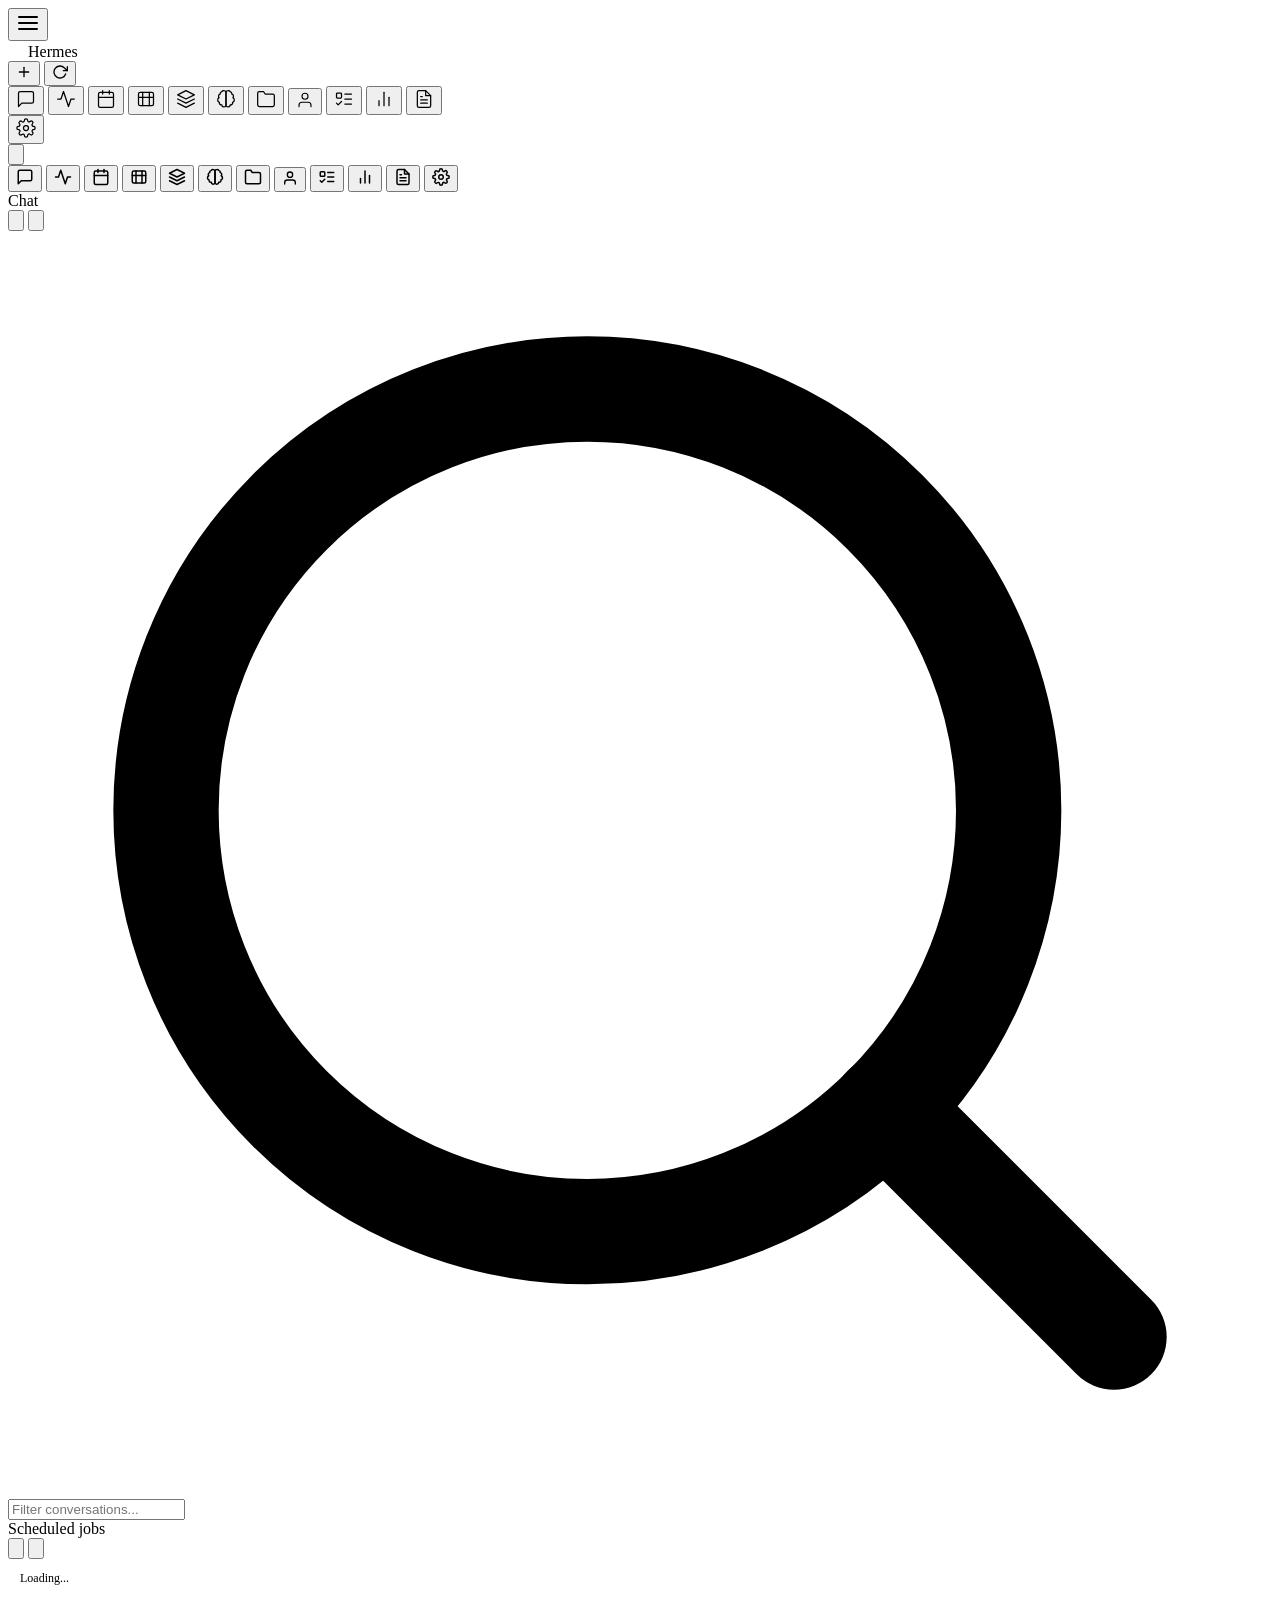
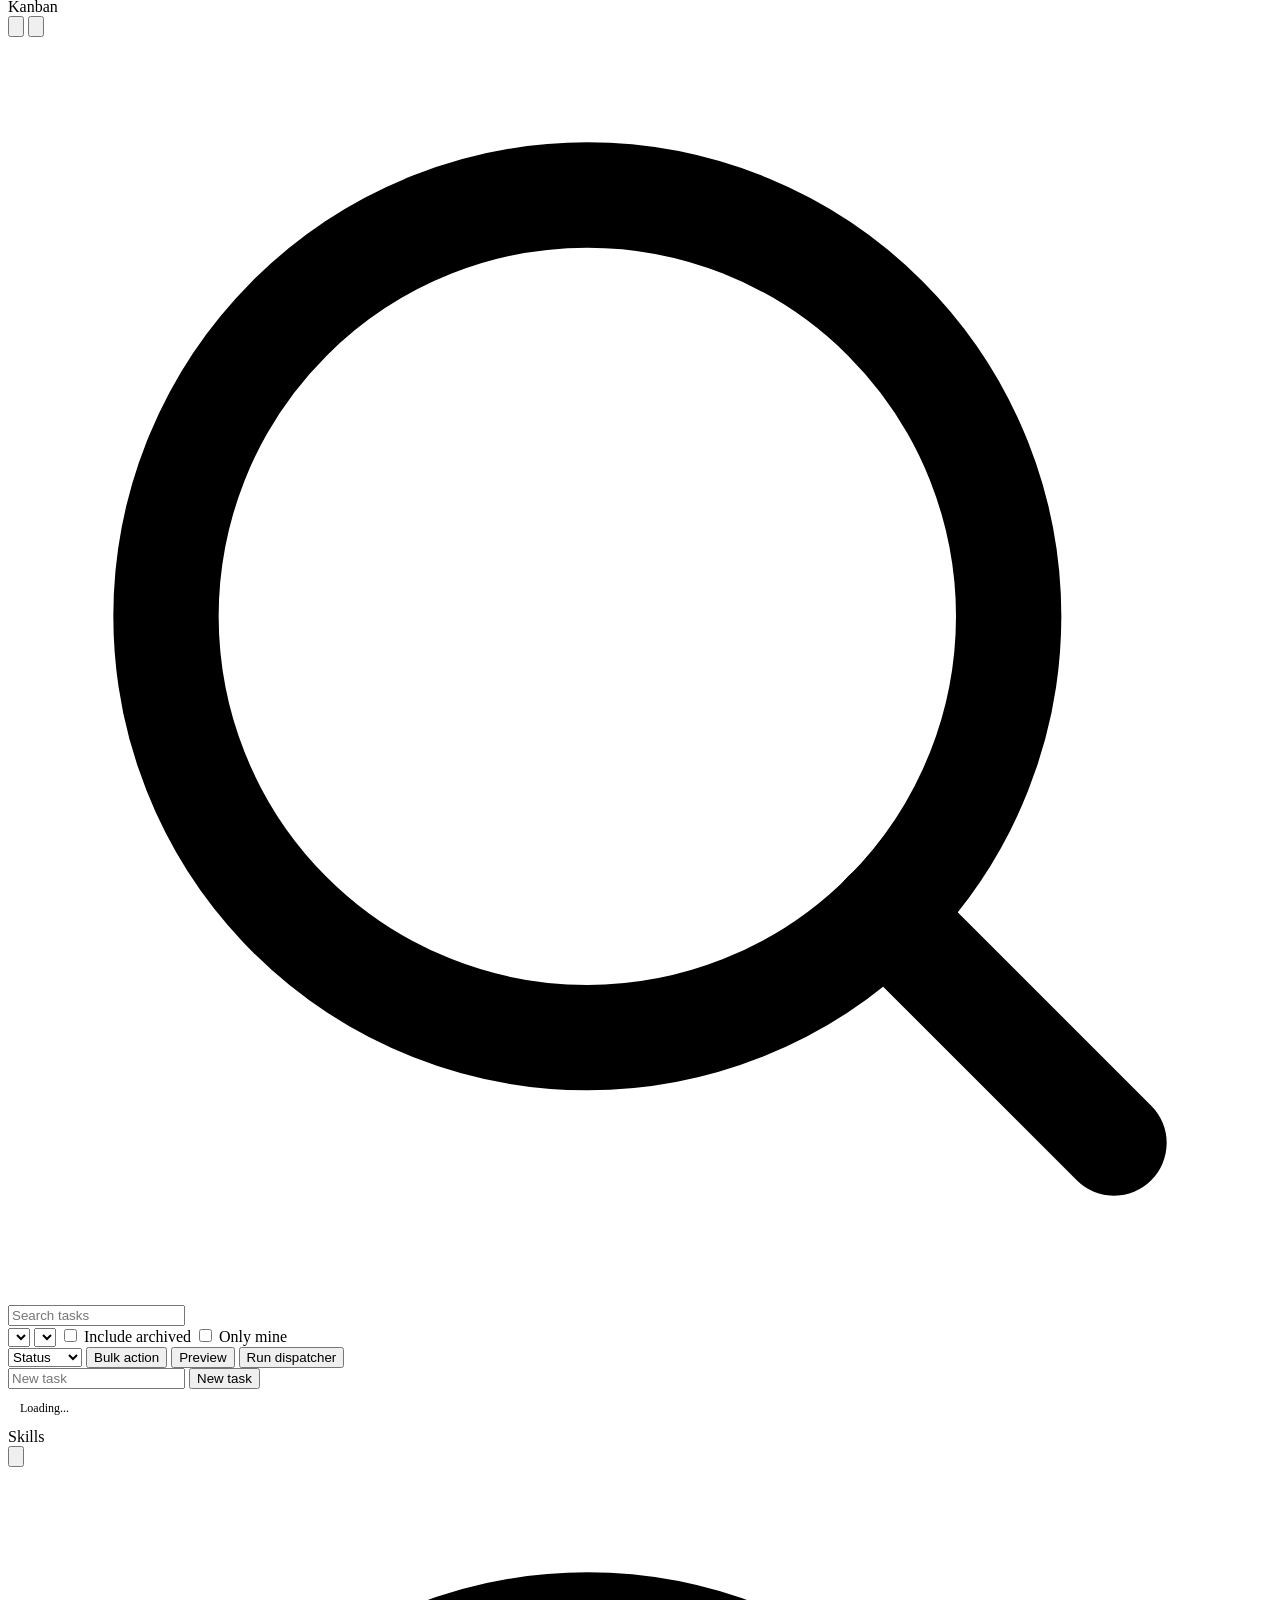
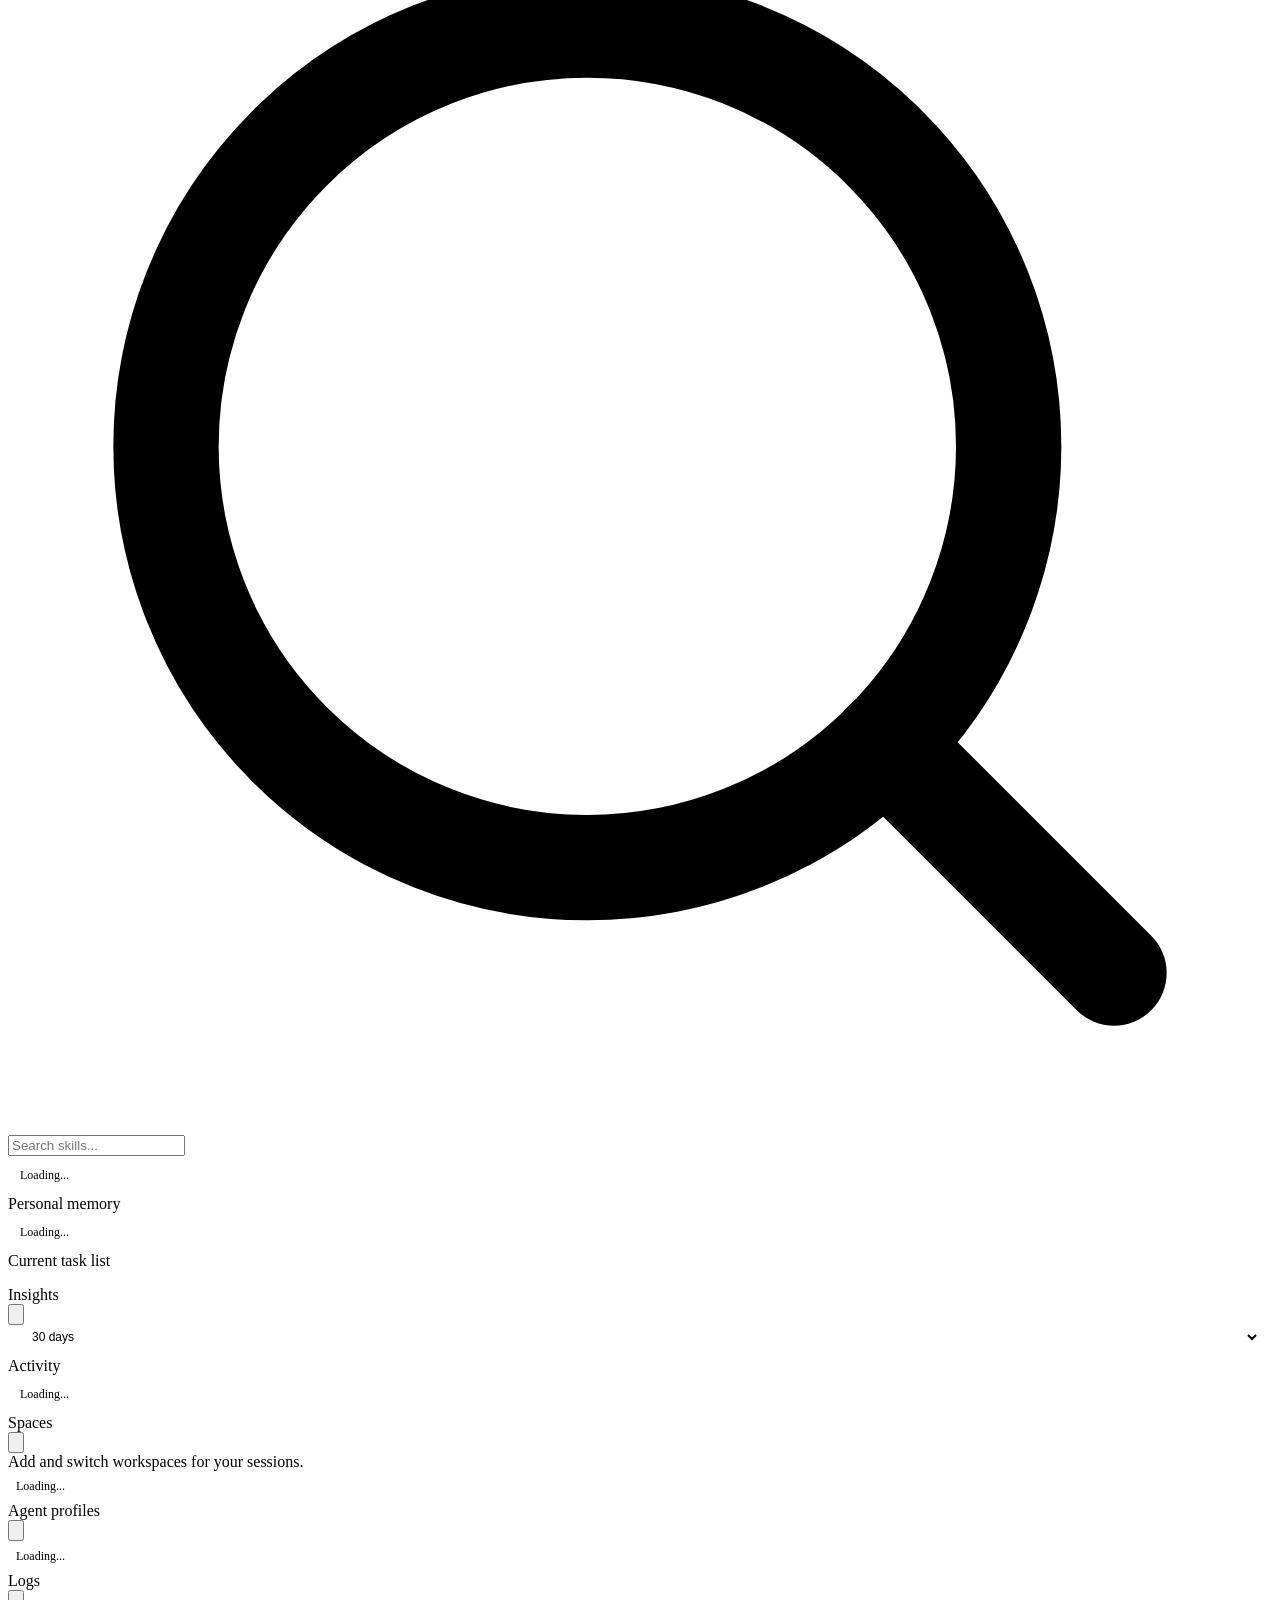
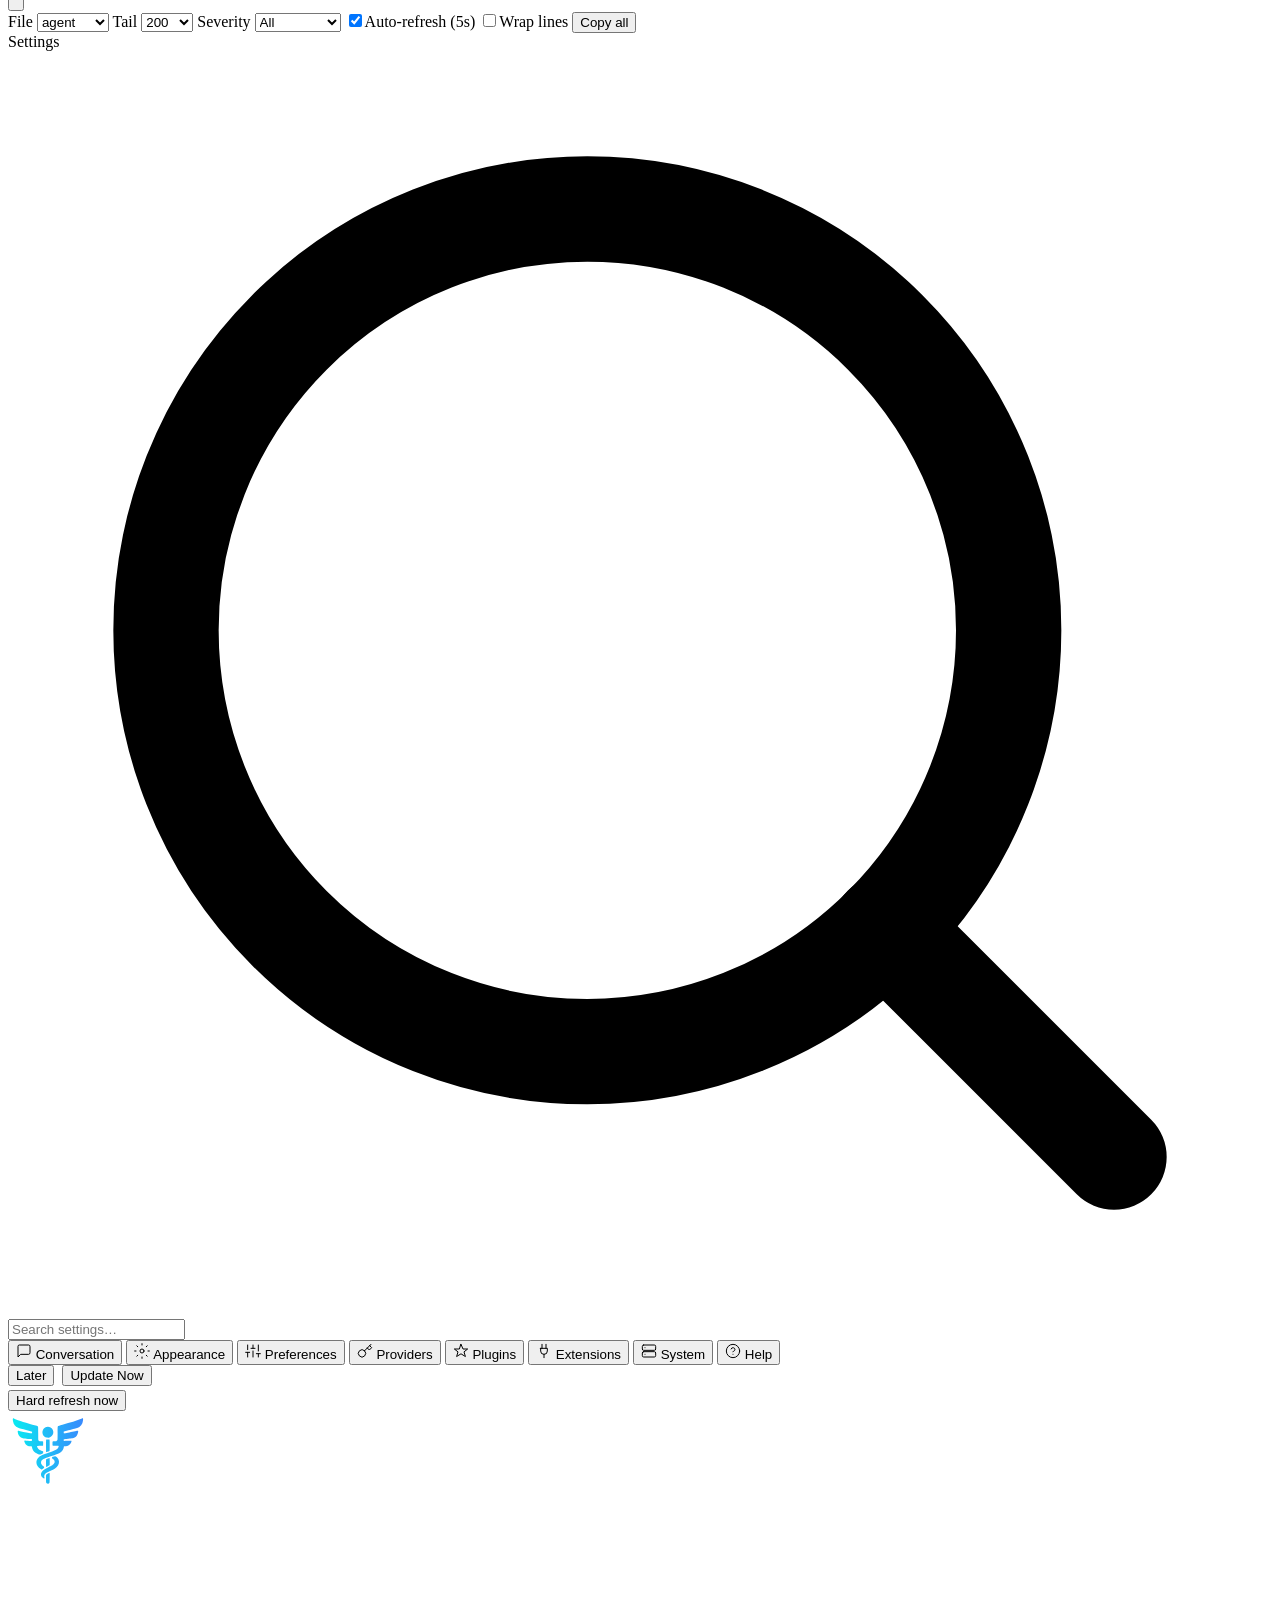
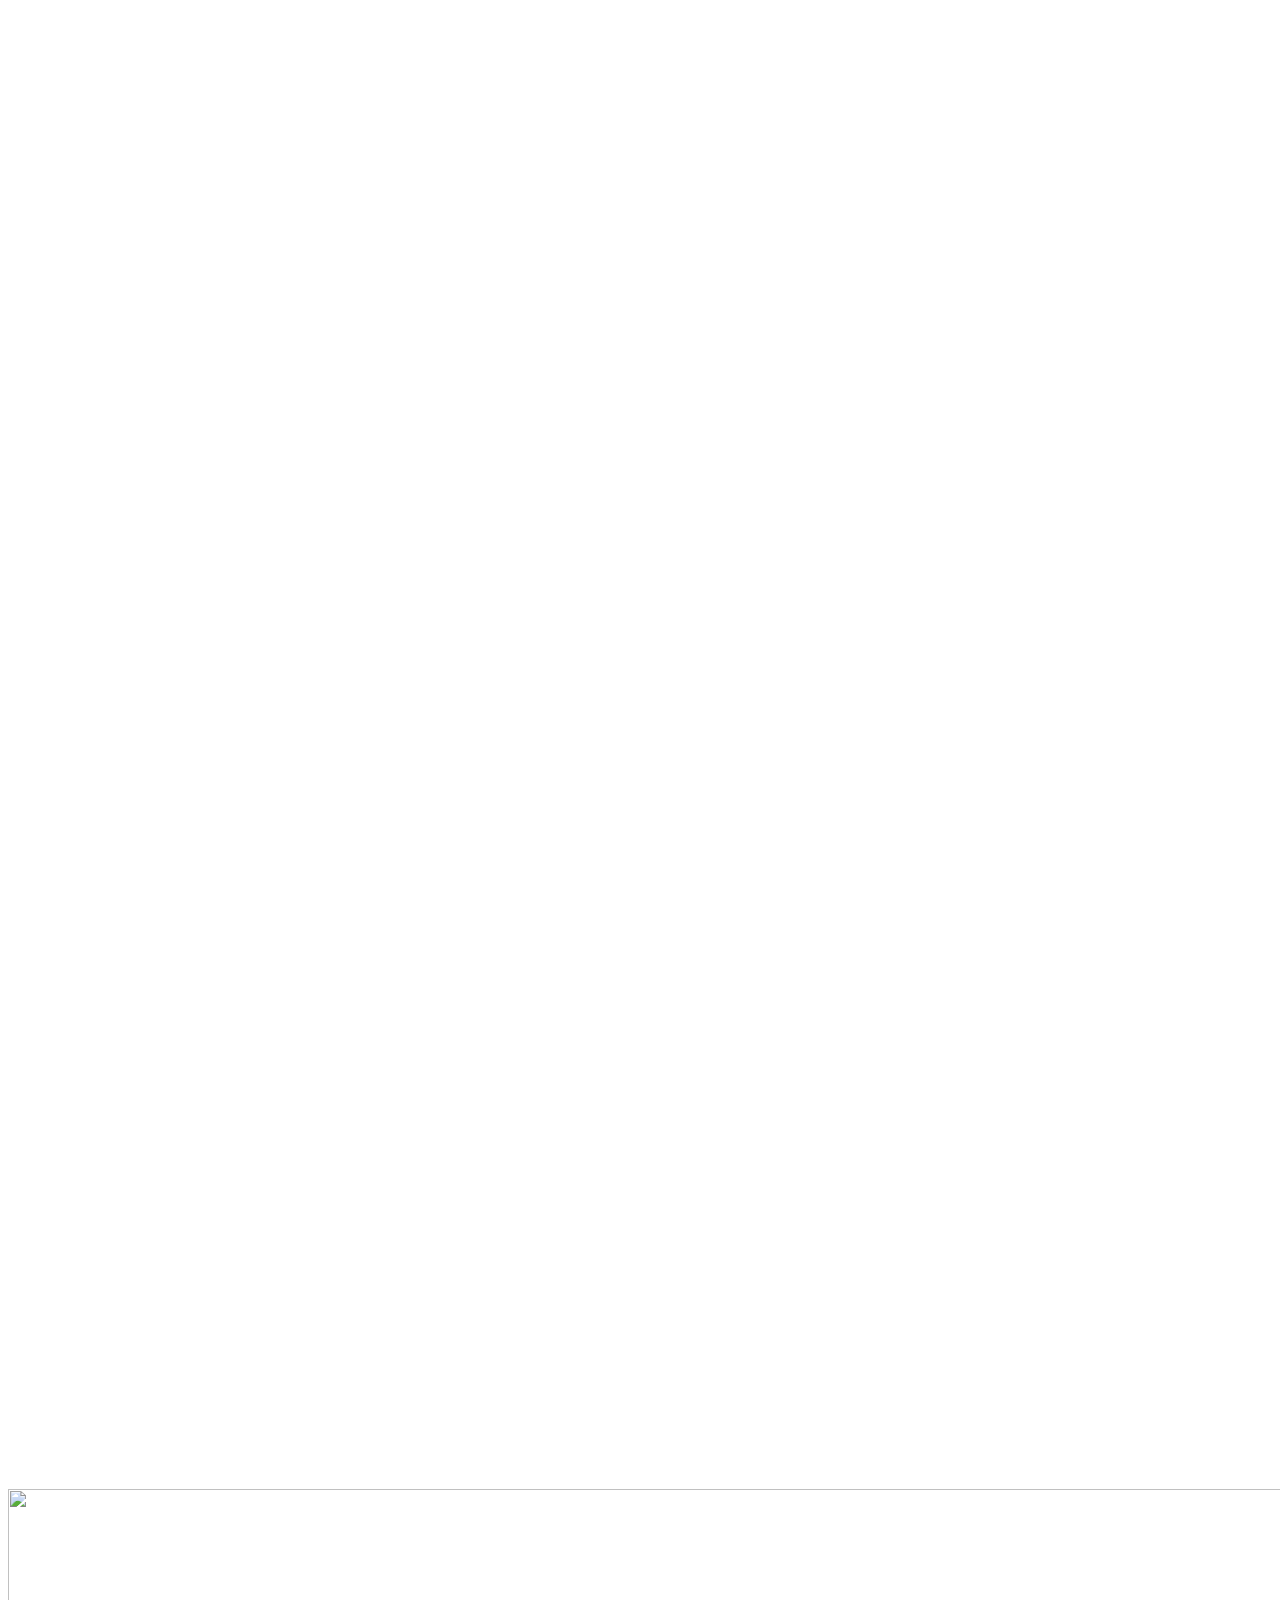
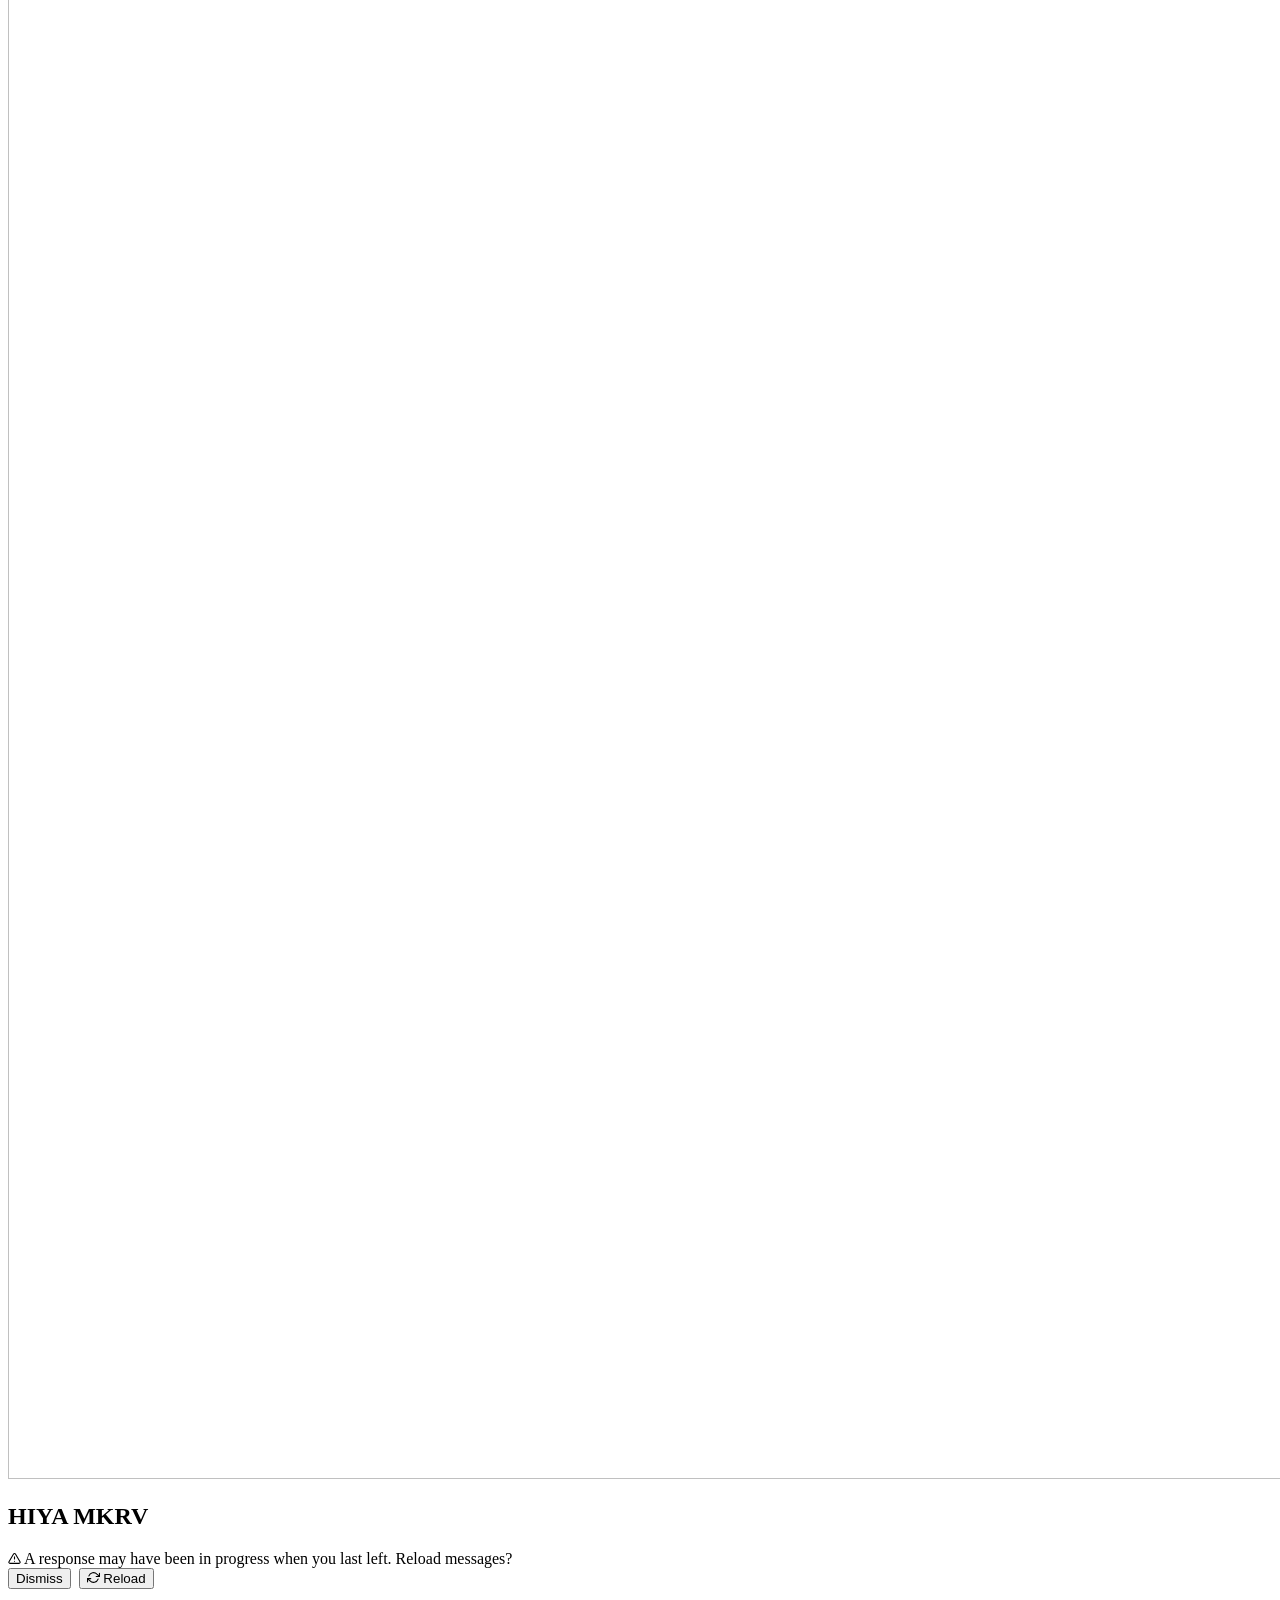
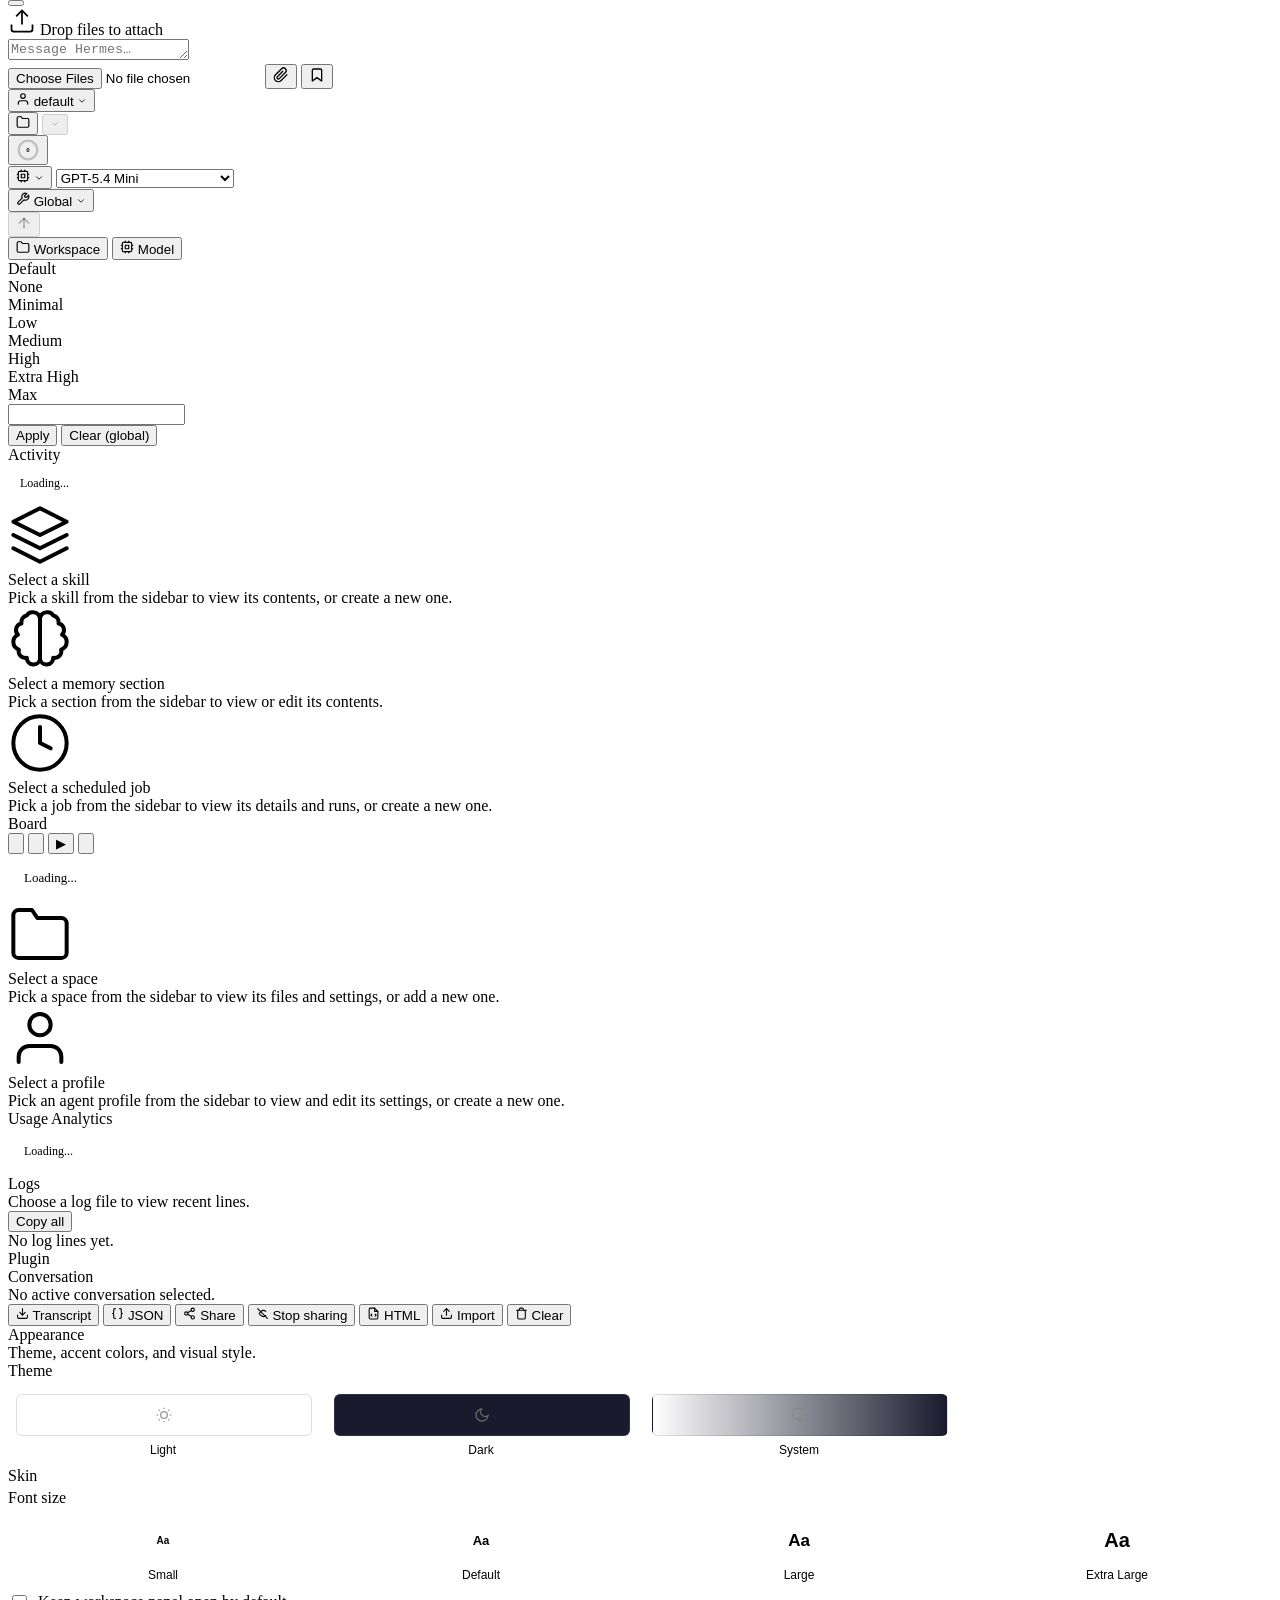
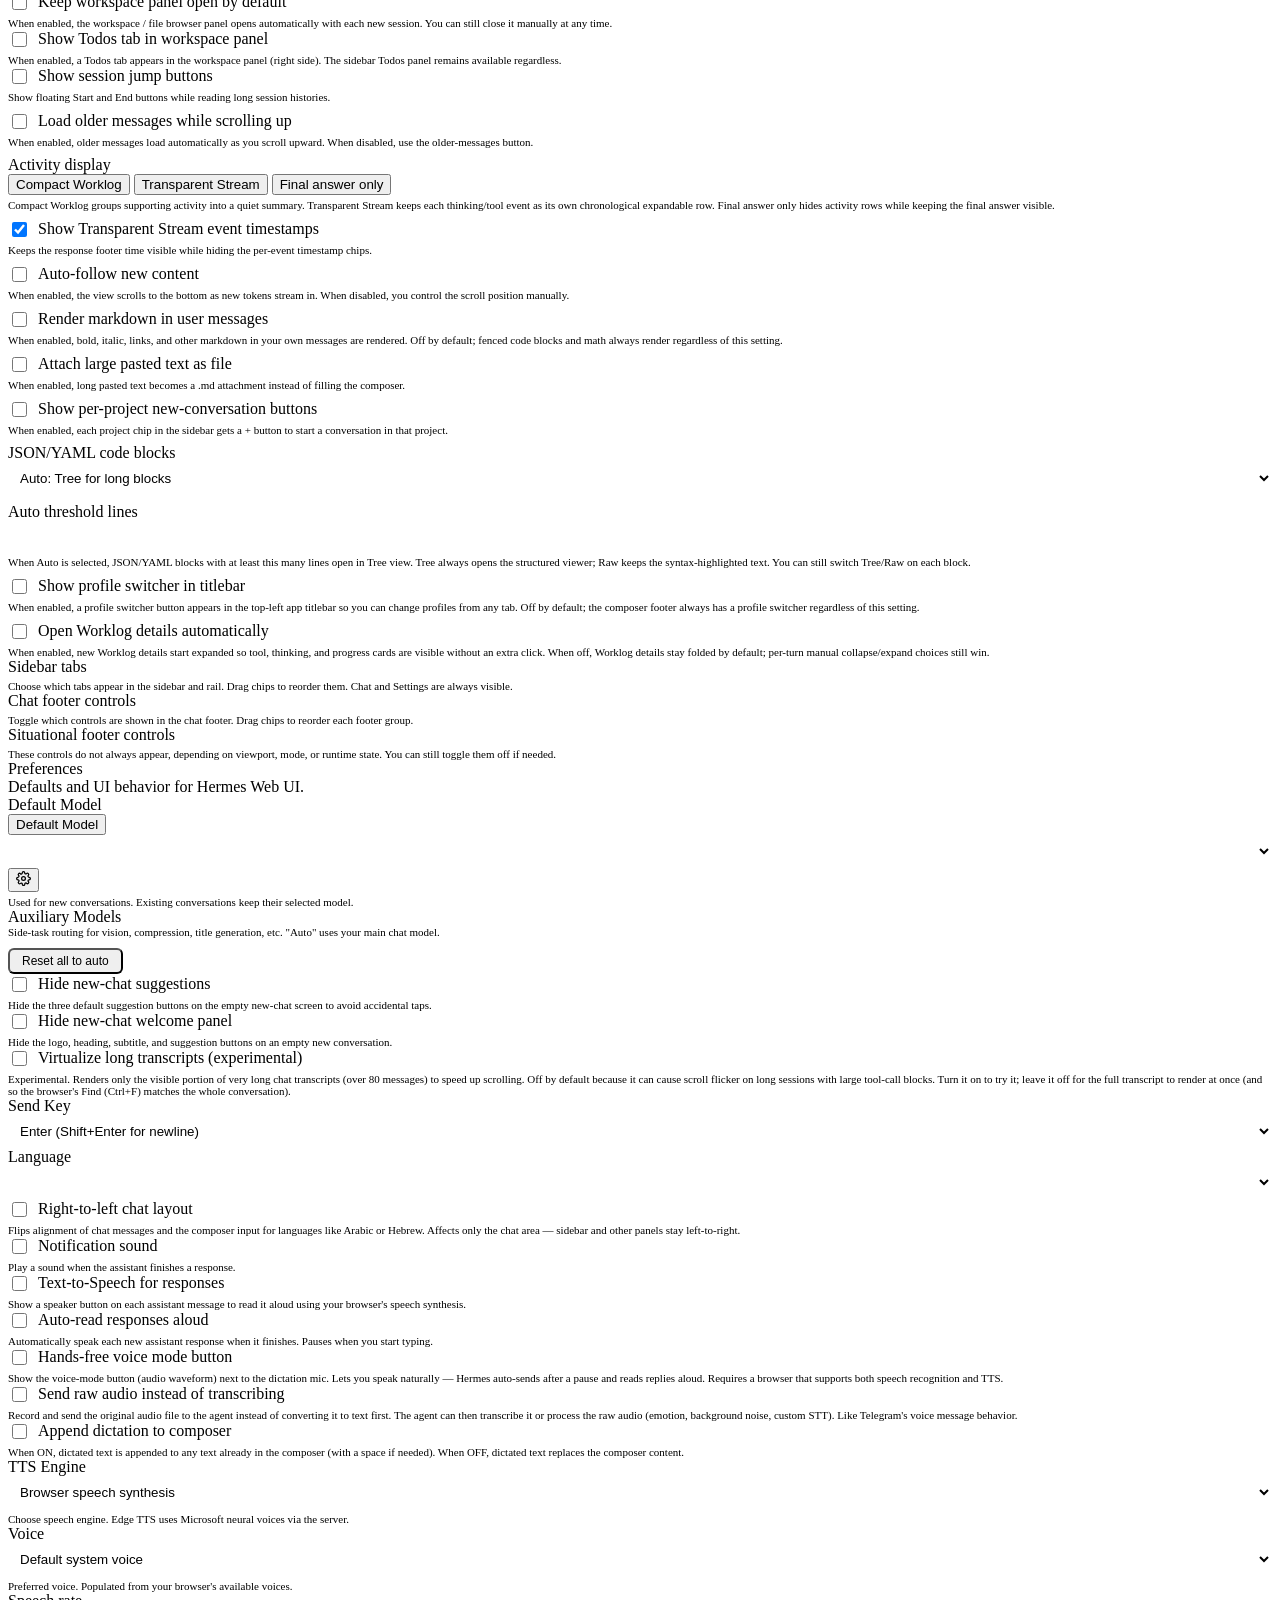
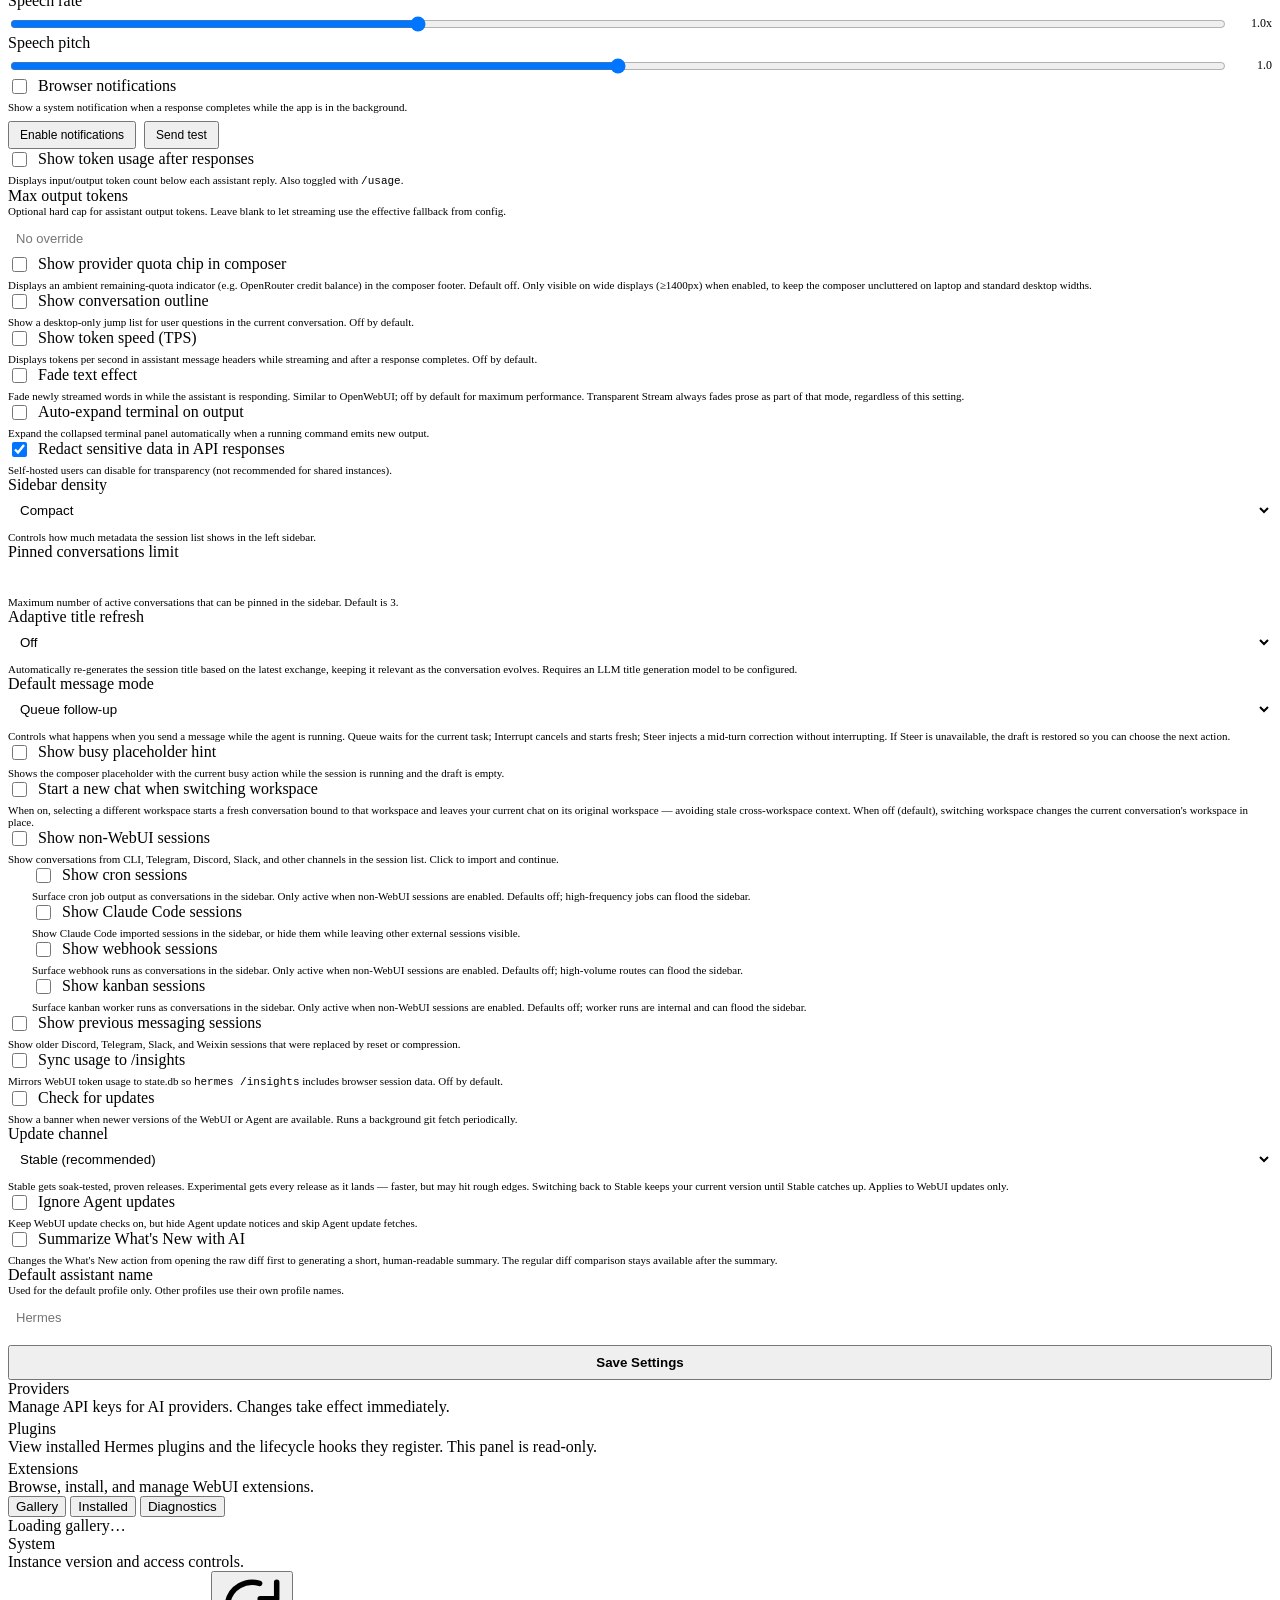
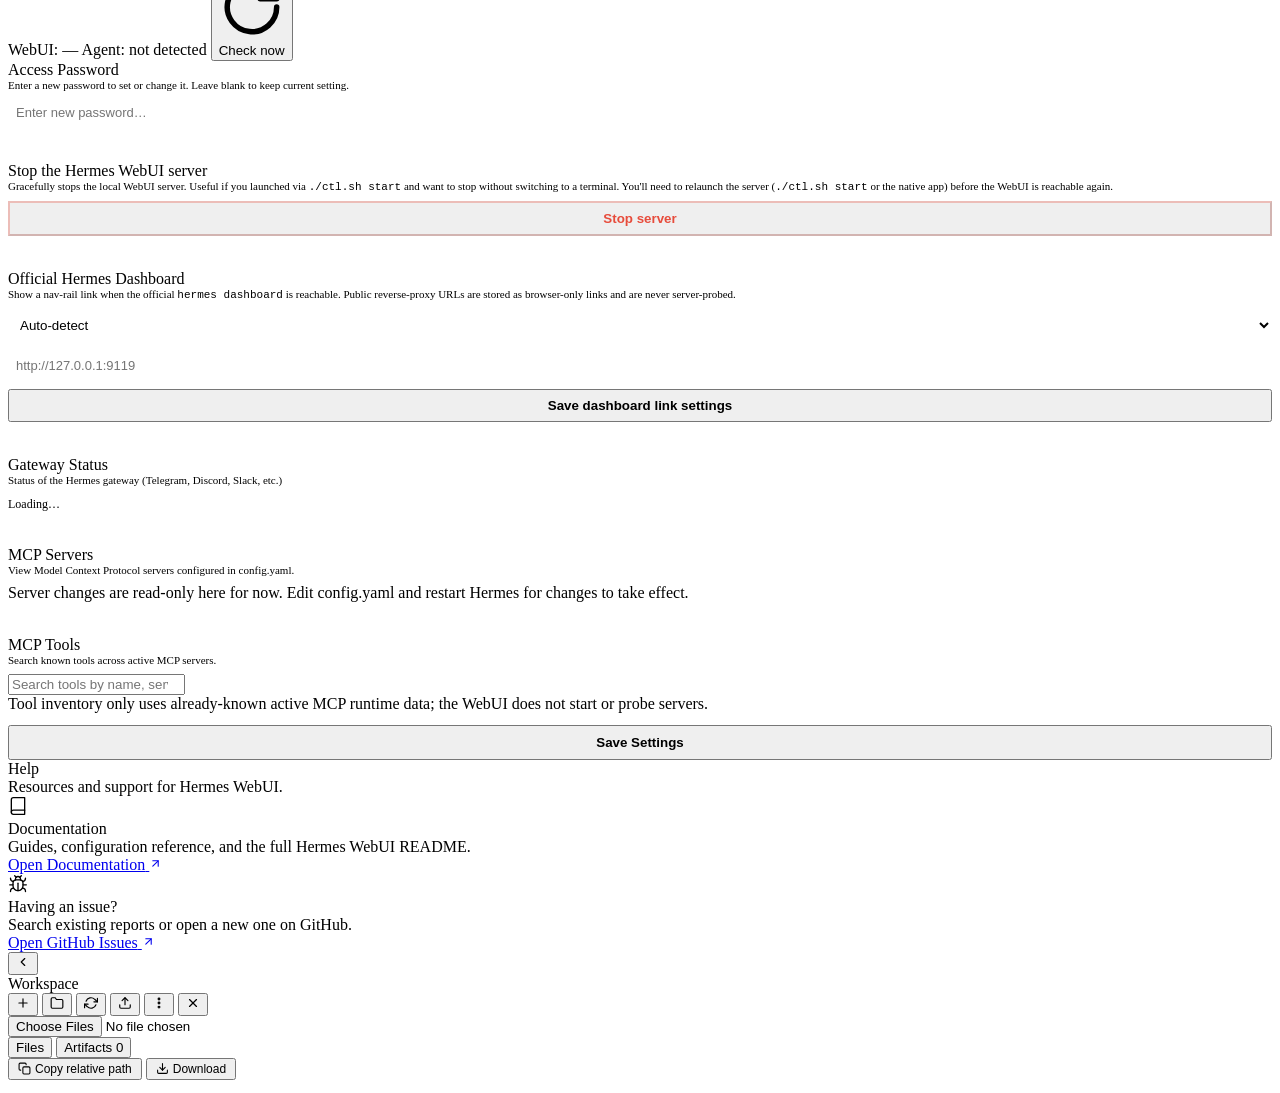
==== commit 3c4ac8be: "fix(activity): make Activity a regular reorderable nav tab Remove Activity from the always-visible/p" ====
--- a/static/index.html
+++ b/static/index.html
@@ -152,8 +152,8 @@
 </header>
 <div class="layout">
   <nav class="rail" aria-label="Primary navigation">
+    <button class="rail-btn nav-tab active has-tooltip" data-panel="chat" onclick="switchPanel('chat',{fromRailClick:true})" data-tooltip="Chat" data-i18n-title="tab_chat" aria-label="Chat"><svg width="20" height="20" viewBox="0 0 24 24" fill="none" stroke="currentColor" stroke-width="1.5" stroke-linecap="round" stroke-linejoin="round" aria-hidden="true"><path d="M21 15a2 2 0 0 1-2 2H7l-4 4V5a2 2 0 0 1 2-2h14a2 2 0 0 1 2 2z"/></svg></button>
     <button class="rail-btn nav-tab has-tooltip" data-panel="activity" onclick="switchPanel('activity',{fromRailClick:true})" data-tooltip="Activity" data-i18n-title="tab_activity" aria-label="Activity"><svg width="20" height="20" viewBox="0 0 24 24" fill="none" stroke="currentColor" stroke-width="1.5" stroke-linecap="round" stroke-linejoin="round" aria-hidden="true"><polyline points="22 12 18 12 15 21 9 3 6 12 2 12"/></svg></button>
-    <button class="rail-btn nav-tab active has-tooltip" data-panel="chat" onclick="switchPanel('chat',{fromRailClick:true})" data-tooltip="Chat" data-i18n-title="tab_chat" aria-label="Chat"><svg width="20" height="20" viewBox="0 0 24 24" fill="none" stroke="currentColor" stroke-width="1.5" stroke-linecap="round" stroke-linejoin="round" aria-hidden="true"><path d="M21 15a2 2 0 0 1-2 2H7l-4 4V5a2 2 0 0 1 2-2h14a2 2 0 0 1 2 2z"/></svg></button>
     <button class="rail-btn nav-tab has-tooltip" data-panel="tasks" onclick="switchPanel('tasks',{fromRailClick:true})" data-tooltip="Tasks" data-i18n-title="tab_tasks" aria-label="Tasks"><svg width="20" height="20" viewBox="0 0 24 24" fill="none" stroke="currentColor" stroke-width="1.5" stroke-linecap="round" stroke-linejoin="round" aria-hidden="true"><rect x="3" y="4" width="18" height="18" rx="2"/><line x1="16" y1="2" x2="16" y2="6"/><line x1="8" y1="2" x2="8" y2="6"/><line x1="3" y1="10" x2="21" y2="10"/></svg></button>
     <button class="rail-btn nav-tab has-tooltip" data-panel="kanban" onclick="switchPanel('kanban',{fromRailClick:true})" data-tooltip="Kanban" data-i18n-title="tab_kanban" aria-label="Kanban"><svg width="20" height="20" viewBox="0 0 24 24" fill="none" stroke="currentColor" stroke-width="1.5" stroke-linecap="round" stroke-linejoin="round" aria-hidden="true"><rect x="3" y="4" width="18" height="16" rx="2"/><path d="M8 4v16"/><path d="M16 4v16"/><path d="M3 10h18"/></svg></button>
     <button class="rail-btn nav-tab has-tooltip" data-panel="skills" onclick="switchPanel('skills',{fromRailClick:true})" data-tooltip="Skills" data-i18n-title="tab_skills" aria-label="Skills"><svg width="20" height="20" viewBox="0 0 24 24" fill="none" stroke="currentColor" stroke-width="1.5" stroke-linecap="round" stroke-linejoin="round" aria-hidden="true"><path d="M12 2L2 7l10 5 10-5-10-5z"/><path d="M2 17l10 5 10-5"/><path d="M2 12l10 5 10-5"/></svg></button>
@@ -172,8 +172,8 @@
       <svg viewBox="0 0 24 24" fill="none" stroke="currentColor" stroke-width="2.2" stroke-linecap="round" stroke-linejoin="round" aria-hidden="true"><line x1="18" y1="6" x2="6" y2="18"/><line x1="6" y1="6" x2="18" y2="18"/></svg>
     </button>
     <div class="sidebar-nav">
+      <button class="nav-tab active has-tooltip has-tooltip--bottom" data-panel="chat" data-label="Chat" onclick="switchPanel('chat',{fromRailClick:true})" data-tooltip="Chat" data-i18n-title="tab_chat"><svg width="18" height="18" viewBox="0 0 24 24" fill="none" stroke="currentColor" stroke-width="2" stroke-linecap="round" stroke-linejoin="round" aria-hidden="true"><path d="M21 15a2 2 0 0 1-2 2H7l-4 4V5a2 2 0 0 1 2-2h14a2 2 0 0 1 2 2z"/></svg></button>
       <button class="nav-tab has-tooltip has-tooltip--bottom" data-panel="activity" data-label="Activity" onclick="switchPanel('activity',{fromRailClick:true})" data-tooltip="Activity" data-i18n-title="tab_activity"><svg width="18" height="18" viewBox="0 0 24 24" fill="none" stroke="currentColor" stroke-width="2" stroke-linecap="round" stroke-linejoin="round" aria-hidden="true"><polyline points="22 12 18 12 15 21 9 3 6 12 2 12"/></svg></button>
-      <button class="nav-tab active has-tooltip has-tooltip--bottom" data-panel="chat" data-label="Chat" onclick="switchPanel('chat',{fromRailClick:true})" data-tooltip="Chat" data-i18n-title="tab_chat"><svg width="18" height="18" viewBox="0 0 24 24" fill="none" stroke="currentColor" stroke-width="2" stroke-linecap="round" stroke-linejoin="round" aria-hidden="true"><path d="M21 15a2 2 0 0 1-2 2H7l-4 4V5a2 2 0 0 1 2-2h14a2 2 0 0 1 2 2z"/></svg></button>
       <button class="nav-tab has-tooltip has-tooltip--bottom" data-panel="tasks" data-label="Tasks" onclick="switchPanel('tasks',{fromRailClick:true})" data-tooltip="Tasks" data-i18n-title="tab_tasks"><svg width="18" height="18" viewBox="0 0 24 24" fill="none" stroke="currentColor" stroke-width="2" stroke-linecap="round" stroke-linejoin="round" aria-hidden="true"><rect x="3" y="4" width="18" height="18" rx="2"/><line x1="16" y1="2" x2="16" y2="6"/><line x1="8" y1="2" x2="8" y2="6"/><line x1="3" y1="10" x2="21" y2="10"/></svg></button>
       <button class="nav-tab has-tooltip has-tooltip--bottom" data-panel="kanban" data-label="Kanban" onclick="switchPanel('kanban',{fromRailClick:true})" data-tooltip="Kanban" data-i18n-title="tab_kanban"><svg width="18" height="18" viewBox="0 0 24 24" fill="none" stroke="currentColor" stroke-width="2" stroke-linecap="round" stroke-linejoin="round" aria-hidden="true"><rect x="3" y="4" width="18" height="16" rx="2"/><path d="M8 4v16"/><path d="M16 4v16"/><path d="M3 10h18"/></svg></button>
       <button class="nav-tab has-tooltip has-tooltip--bottom" data-panel="skills" data-label="Skills" onclick="switchPanel('skills',{fromRailClick:true})" data-tooltip="Skills" data-i18n-title="tab_skills"><svg width="18" height="18" viewBox="0 0 24 24" fill="none" stroke="currentColor" stroke-width="2" stroke-linecap="round" stroke-linejoin="round" aria-hidden="true"><path d="M12 2L2 7l10 5 10-5-10-5z"/><path d="M2 17l10 5 10-5"/><path d="M2 12l10 5 10-5"/></svg></button>
@@ -191,7 +191,7 @@
          before any paint. Mirrors the theme/skin/font-size inline scripts in <head>.
          The boot.js _restoreTabVisibility IIFE is a secondary fallback that also
          handles the active-tab switch. -->
-    <script>(function(){try{var fixed=new Set(['chat','activity','settings']);var clean=function(v){var o=[];if(!Array.isArray(v))return o;v.forEach(function(id){if(typeof id!=='string')return;id=id.trim();if(!id||fixed.has(id)||o.indexOf(id)!==-1)return;o.push(id);});return o;};var reorder=function(order){order=clean(order);if(!order.length)return;['.rail','.sidebar-nav'].forEach(function(sel){var c=document.querySelector(sel);if(!c)return;var available=[];c.querySelectorAll('.nav-tab[data-panel]').forEach(function(el){var id=el.dataset.panel;if(!id||fixed.has(id)||el.classList.contains('dashboard-link')||el.hasAttribute('data-dashboard-link'))return;if(available.indexOf(id)===-1)available.push(id);});var final=[];order.forEach(function(id){if(available.indexOf(id)!==-1&&final.indexOf(id)===-1)final.push(id);});available.forEach(function(id){if(final.indexOf(id)===-1)final.push(id);});var anchor=Array.prototype.find.call(c.children,function(el){if(el.classList&&el.classList.contains('rail-spacer'))return true;if(el.classList&&el.classList.contains('dashboard-link'))return true;if(el.hasAttribute&&el.hasAttribute('data-dashboard-link'))return true;return el.dataset&&el.dataset.panel==='settings';});final.forEach(function(id){var el=c.querySelector('.nav-tab[data-panel="'+id+'"]');if(el)c.insertBefore(el,anchor||null);});});};var o=localStorage.getItem('hermes-webui-tab-order');if(o)reorder(JSON.parse(o));var h=localStorage.getItem('hermes-webui-hidden-tabs');if(!h)return;var p=clean(JSON.parse(h));p.forEach(function(id){document.querySelectorAll('[data-panel="'+id+'"]').forEach(function(el){el.classList.add('nav-tab-hidden');});});try{var ac=document.querySelector('.rail .rail-btn.nav-tab.active[data-panel]')||document.querySelector('.sidebar-nav .nav-tab.active[data-panel]');if(ac&&ac.classList.contains('nav-tab-hidden')){ac.classList.remove('active');var c=document.querySelector('.rail .rail-btn.nav-tab[data-panel="chat"]')||document.querySelector('.sidebar-nav .nav-tab[data-panel="chat"]');if(c)c.classList.add('active');}}catch(_){}}catch(e){}})();</script>
+    <script>(function(){try{var fixed=new Set(['chat','settings']);var clean=function(v){var o=[];if(!Array.isArray(v))return o;v.forEach(function(id){if(typeof id!=='string')return;id=id.trim();if(!id||fixed.has(id)||o.indexOf(id)!==-1)return;o.push(id);});return o;};var reorder=function(order){order=clean(order);if(!order.length)return;['.rail','.sidebar-nav'].forEach(function(sel){var c=document.querySelector(sel);if(!c)return;var available=[];c.querySelectorAll('.nav-tab[data-panel]').forEach(function(el){var id=el.dataset.panel;if(!id||fixed.has(id)||el.classList.contains('dashboard-link')||el.hasAttribute('data-dashboard-link'))return;if(available.indexOf(id)===-1)available.push(id);});var final=[];order.forEach(function(id){if(available.indexOf(id)!==-1&&final.indexOf(id)===-1)final.push(id);});available.forEach(function(id){if(final.indexOf(id)===-1)final.push(id);});var anchor=Array.prototype.find.call(c.children,function(el){if(el.classList&&el.classList.contains('rail-spacer'))return true;if(el.classList&&el.classList.contains('dashboard-link'))return true;if(el.hasAttribute&&el.hasAttribute('data-dashboard-link'))return true;return el.dataset&&el.dataset.panel==='settings';});final.forEach(function(id){var el=c.querySelector('.nav-tab[data-panel="'+id+'"]');if(el)c.insertBefore(el,anchor||null);});});};var o=localStorage.getItem('hermes-webui-tab-order');if(o)reorder(JSON.parse(o));var h=localStorage.getItem('hermes-webui-hidden-tabs');if(!h)return;var p=clean(JSON.parse(h));p.forEach(function(id){document.querySelectorAll('[data-panel="'+id+'"]').forEach(function(el){el.classList.add('nav-tab-hidden');});});try{var ac=document.querySelector('.rail .rail-btn.nav-tab.active[data-panel]')||document.querySelector('.sidebar-nav .nav-tab.active[data-panel]');if(ac&&ac.classList.contains('nav-tab-hidden')){ac.classList.remove('active');var c=document.querySelector('.rail .rail-btn.nav-tab[data-panel="chat"]')||document.querySelector('.sidebar-nav .nav-tab[data-panel="chat"]');if(c)c.classList.add('active');}}catch(_){}}catch(e){}})();</script>
     <!-- Chat panel -->
     <div class="panel-view active" id="panelChat">
       <div class="panel-head">
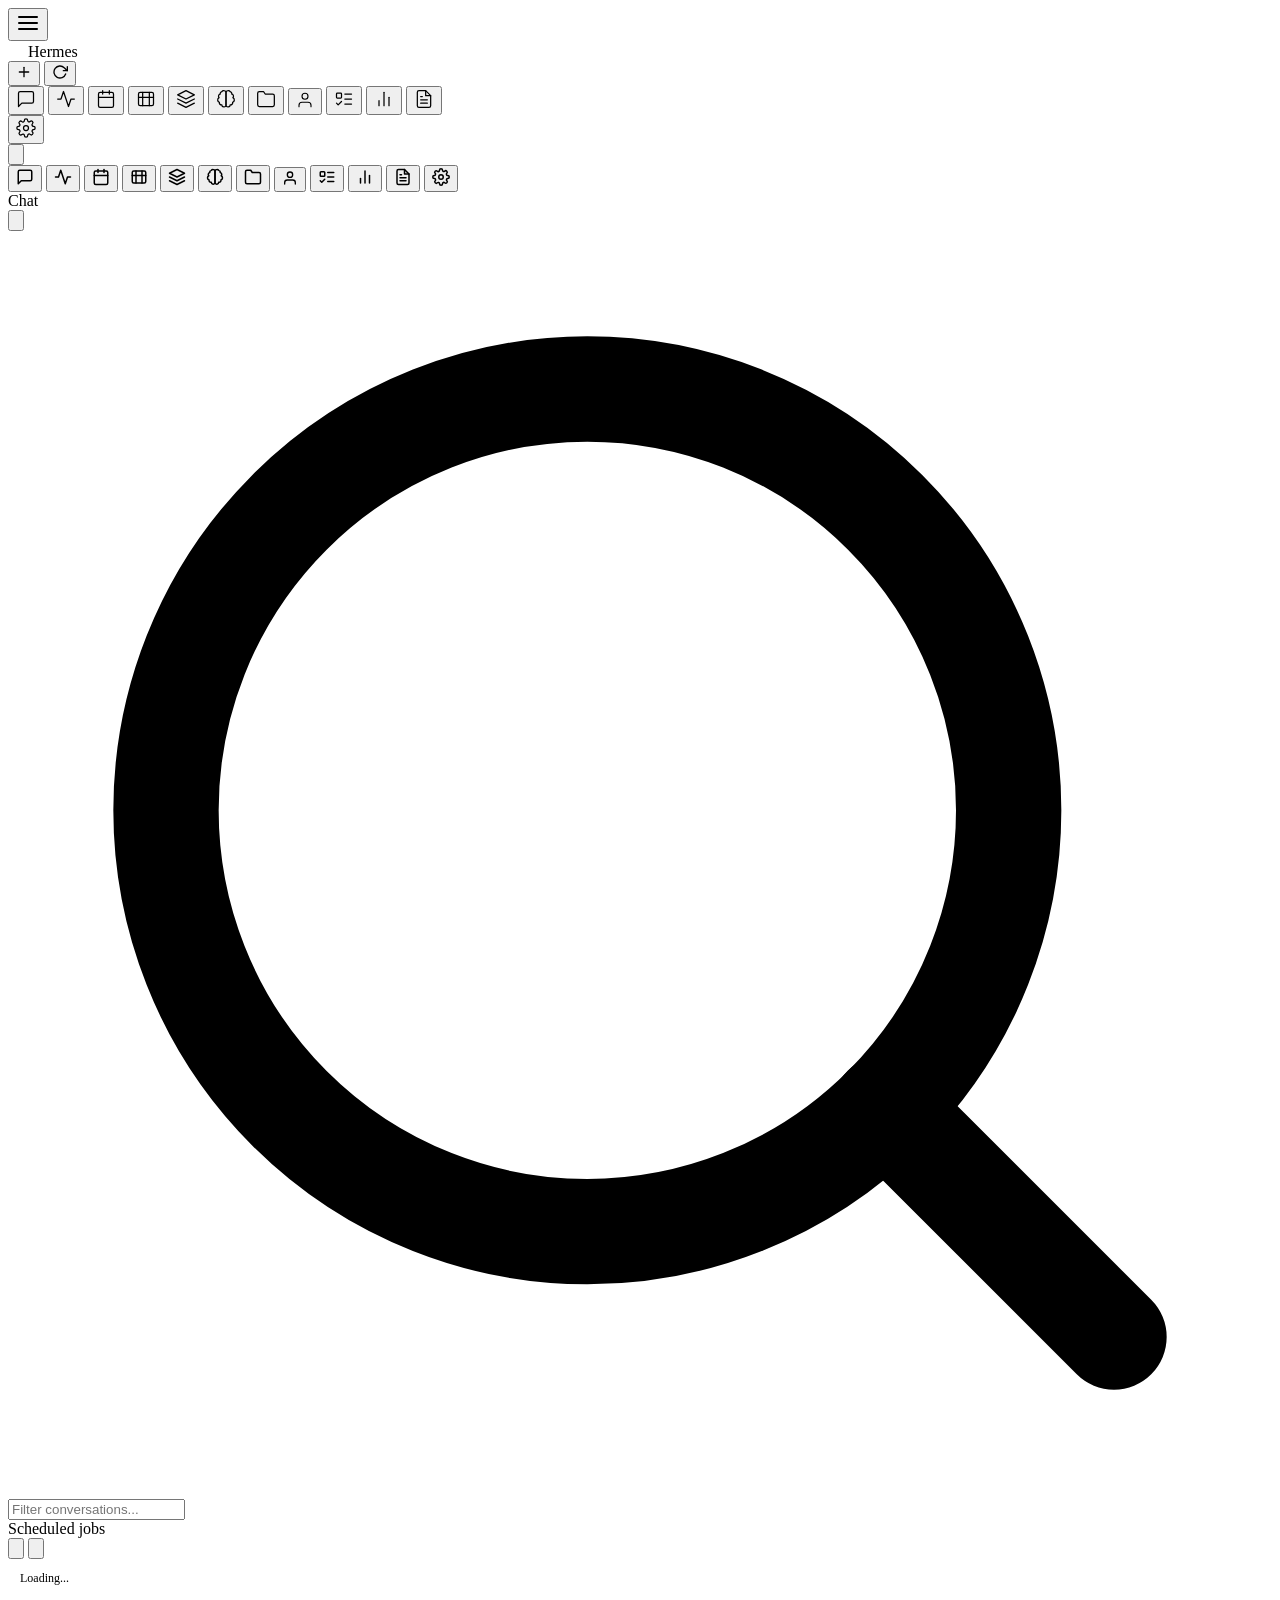
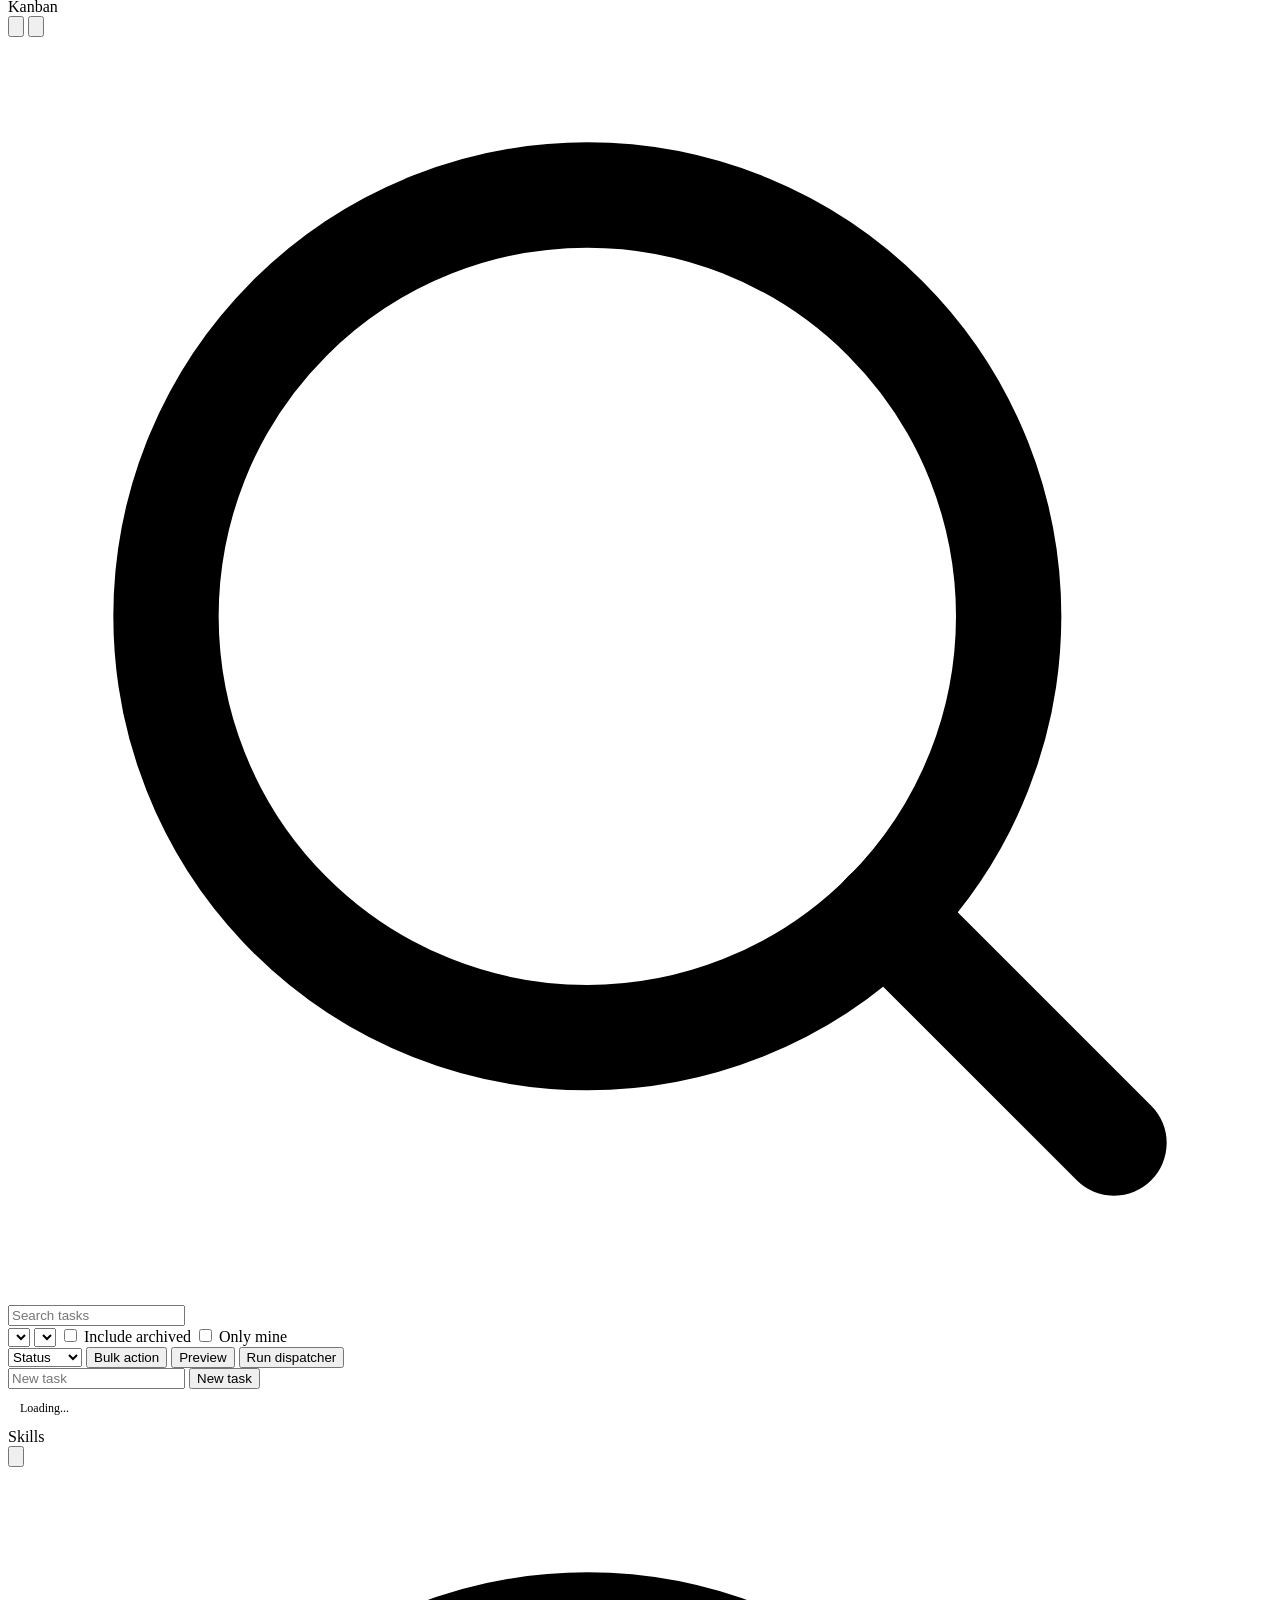
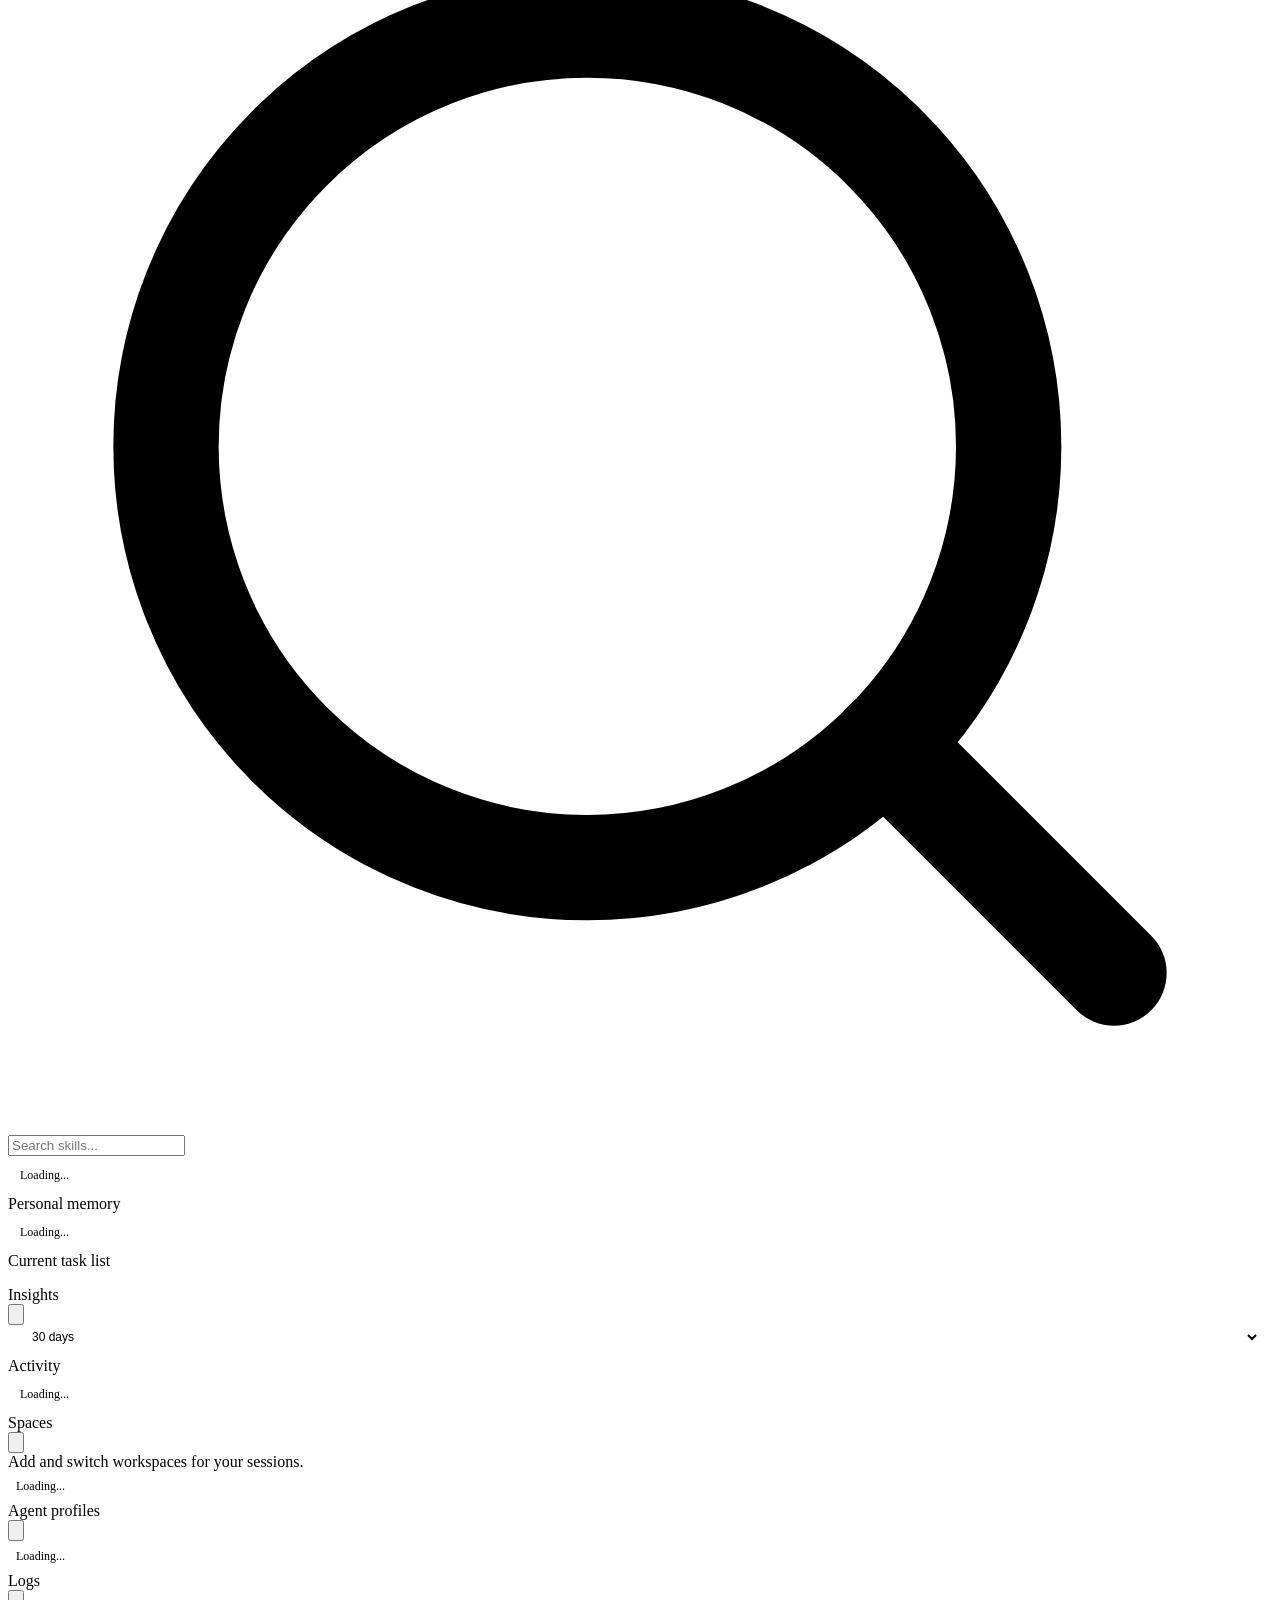
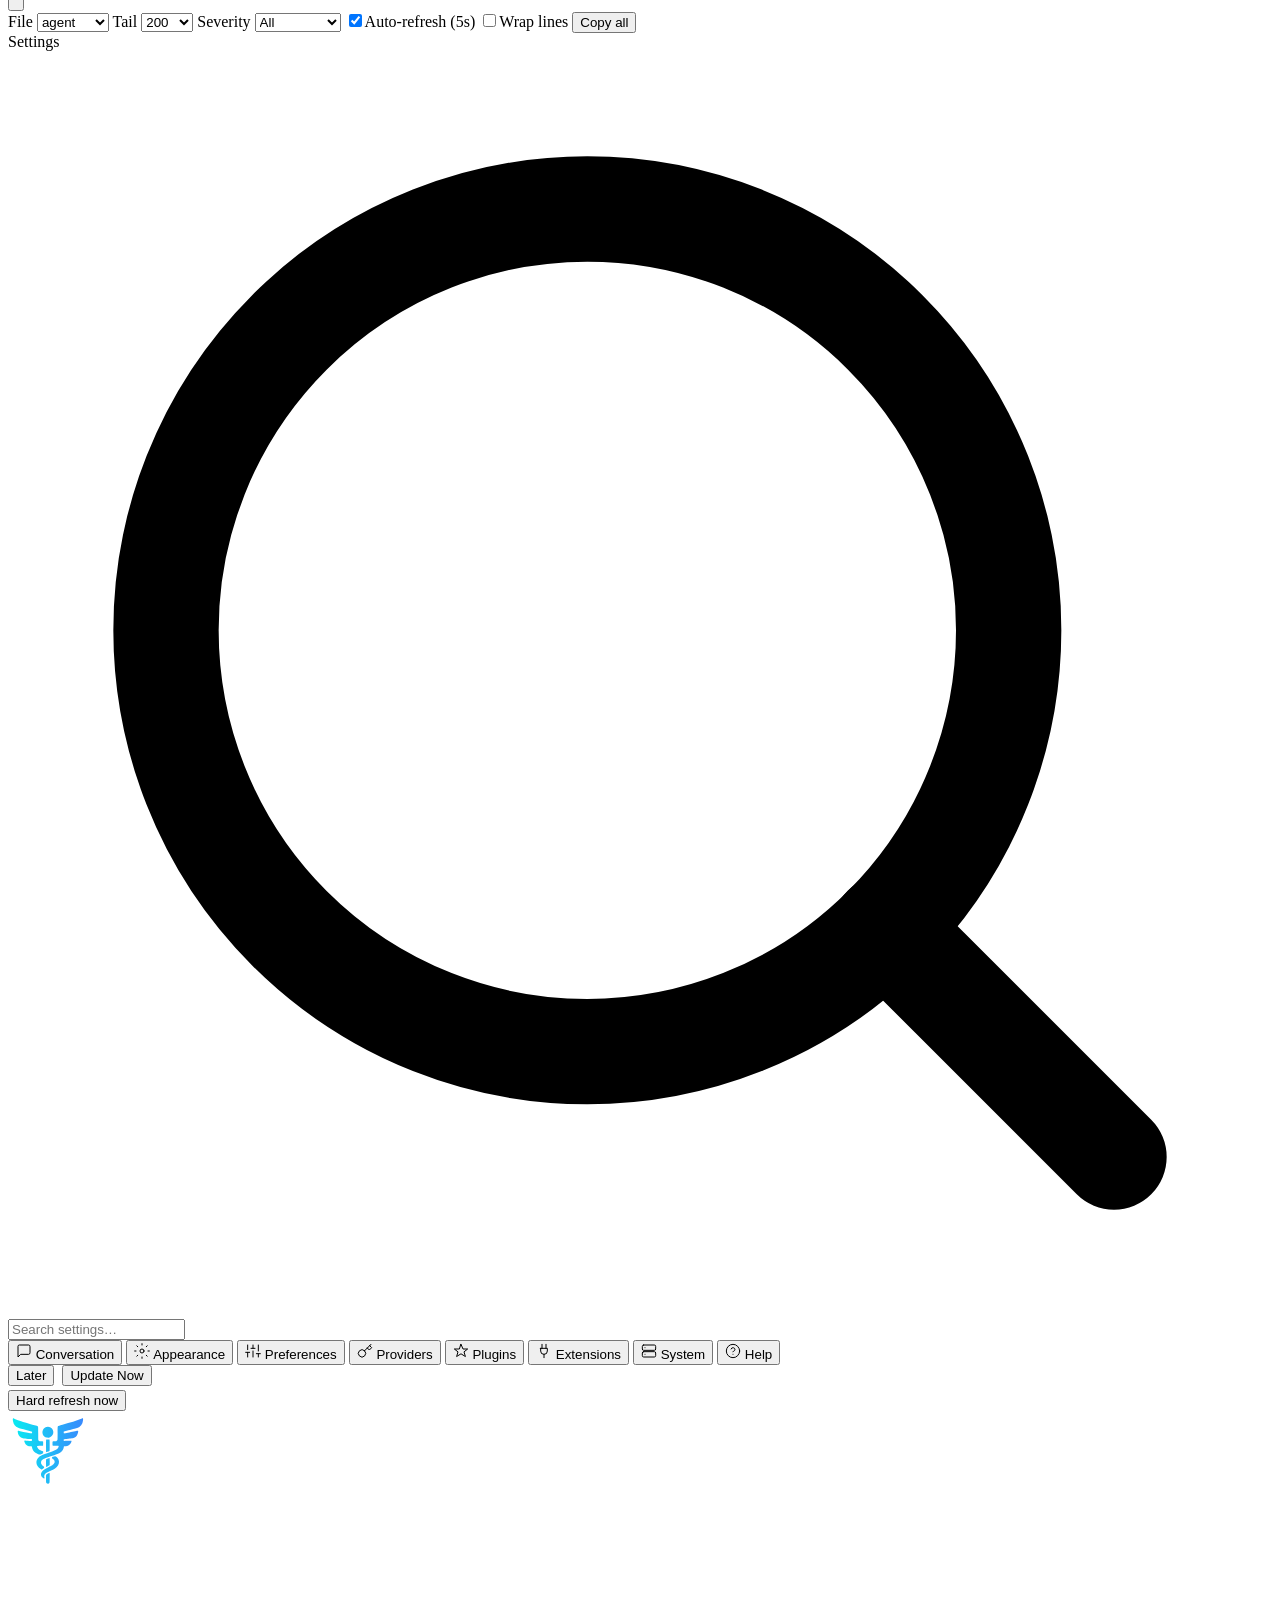
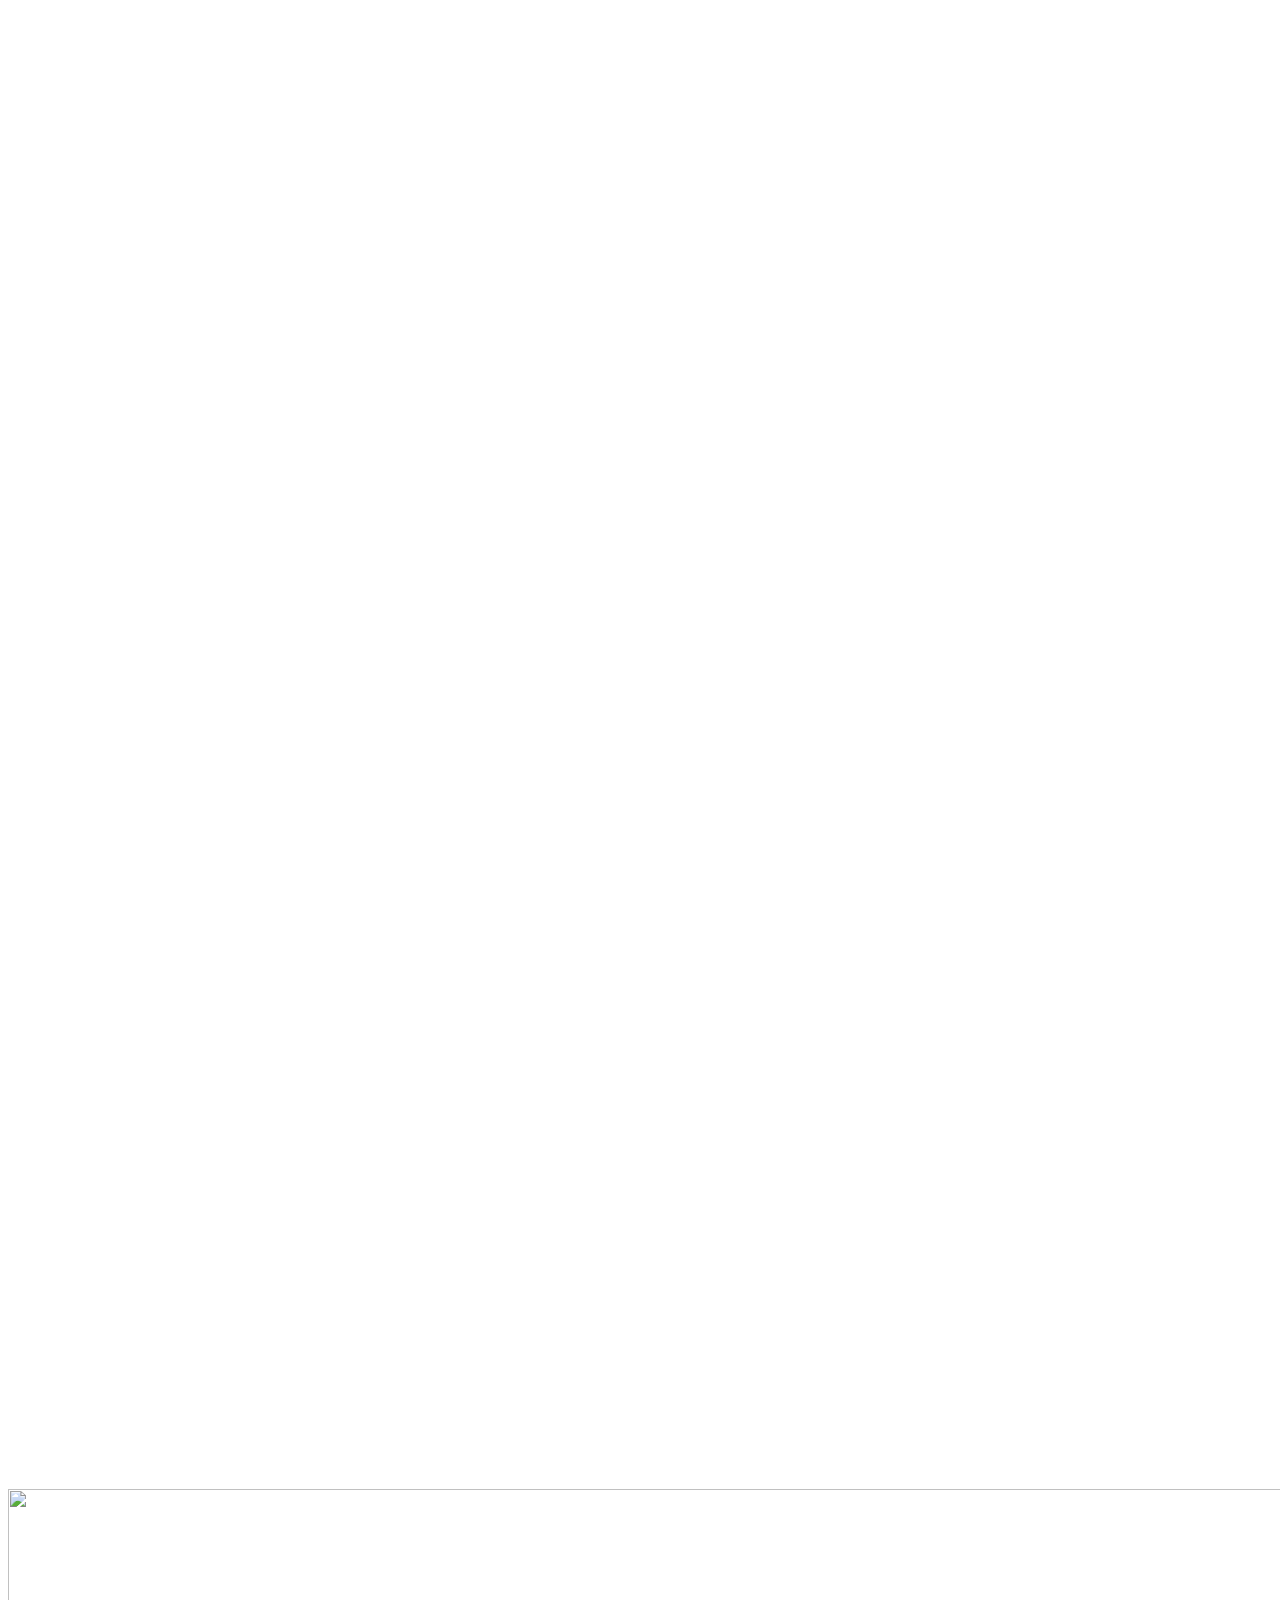
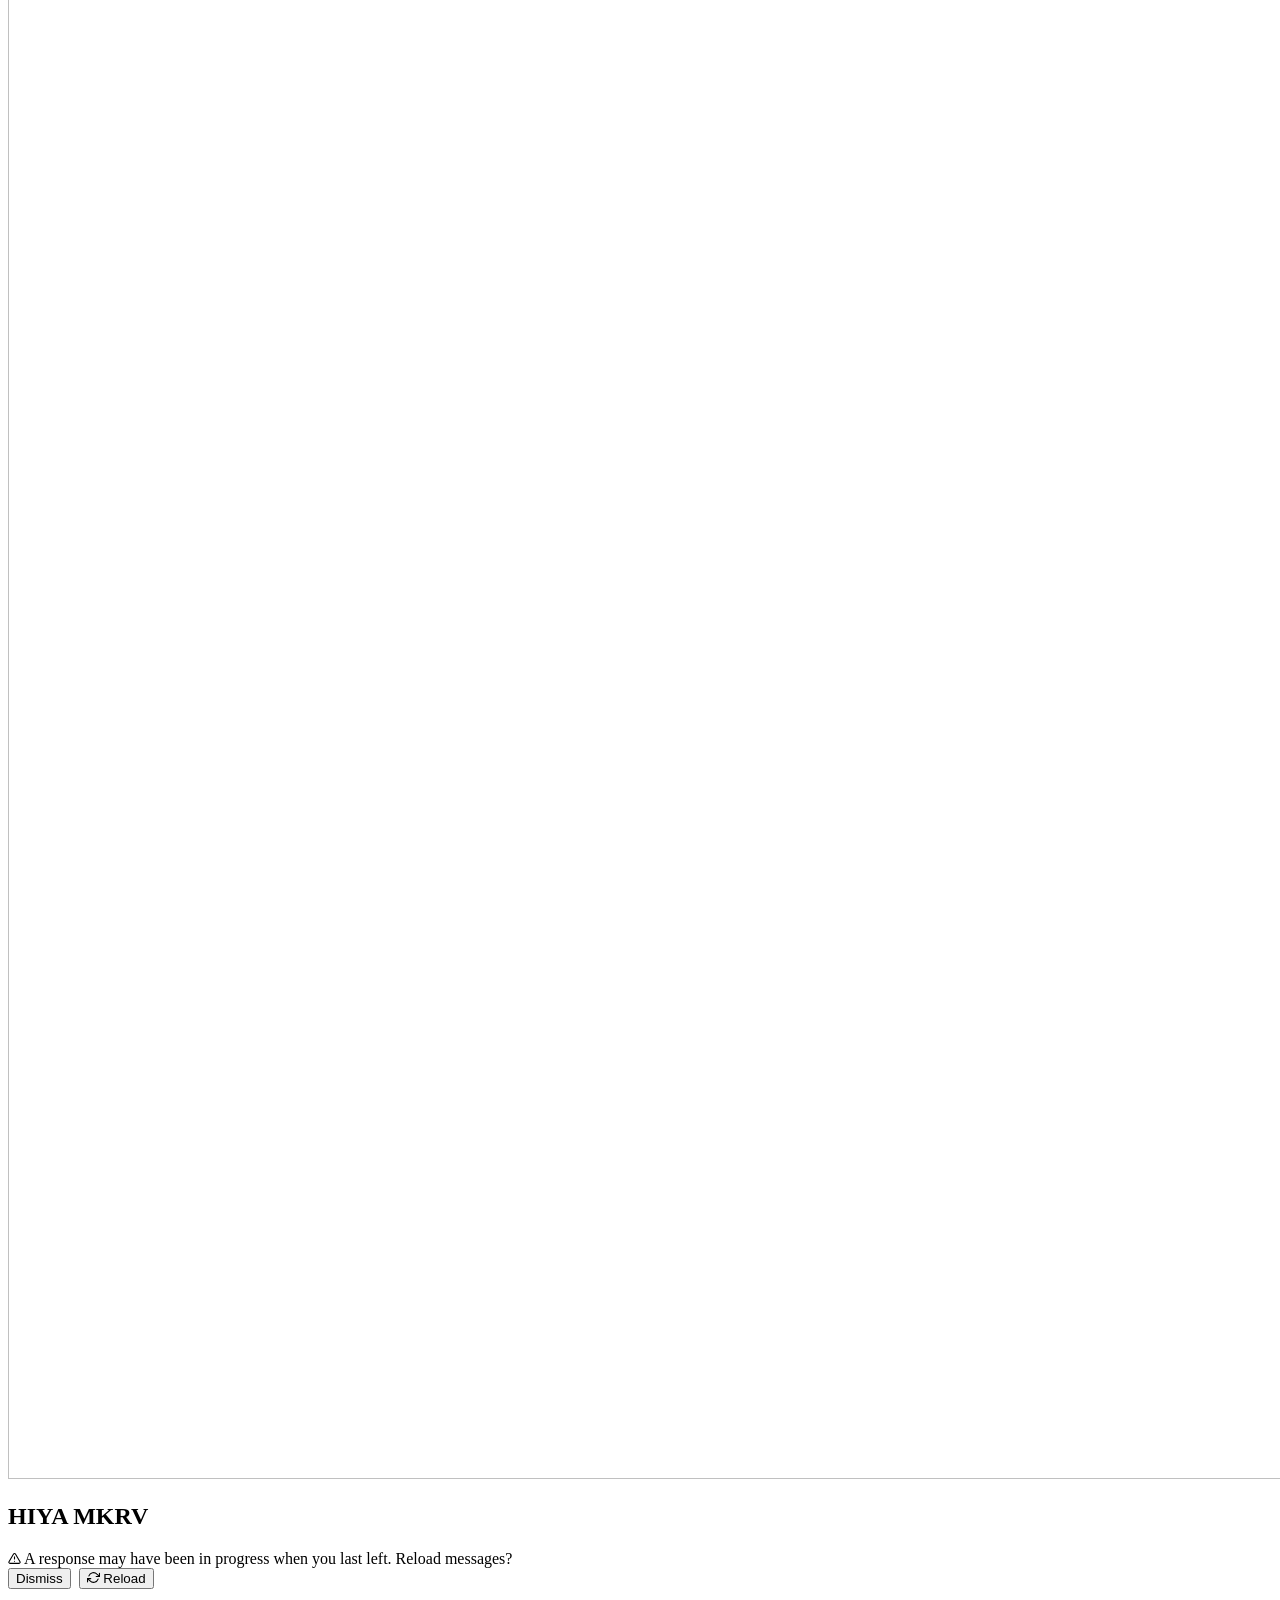
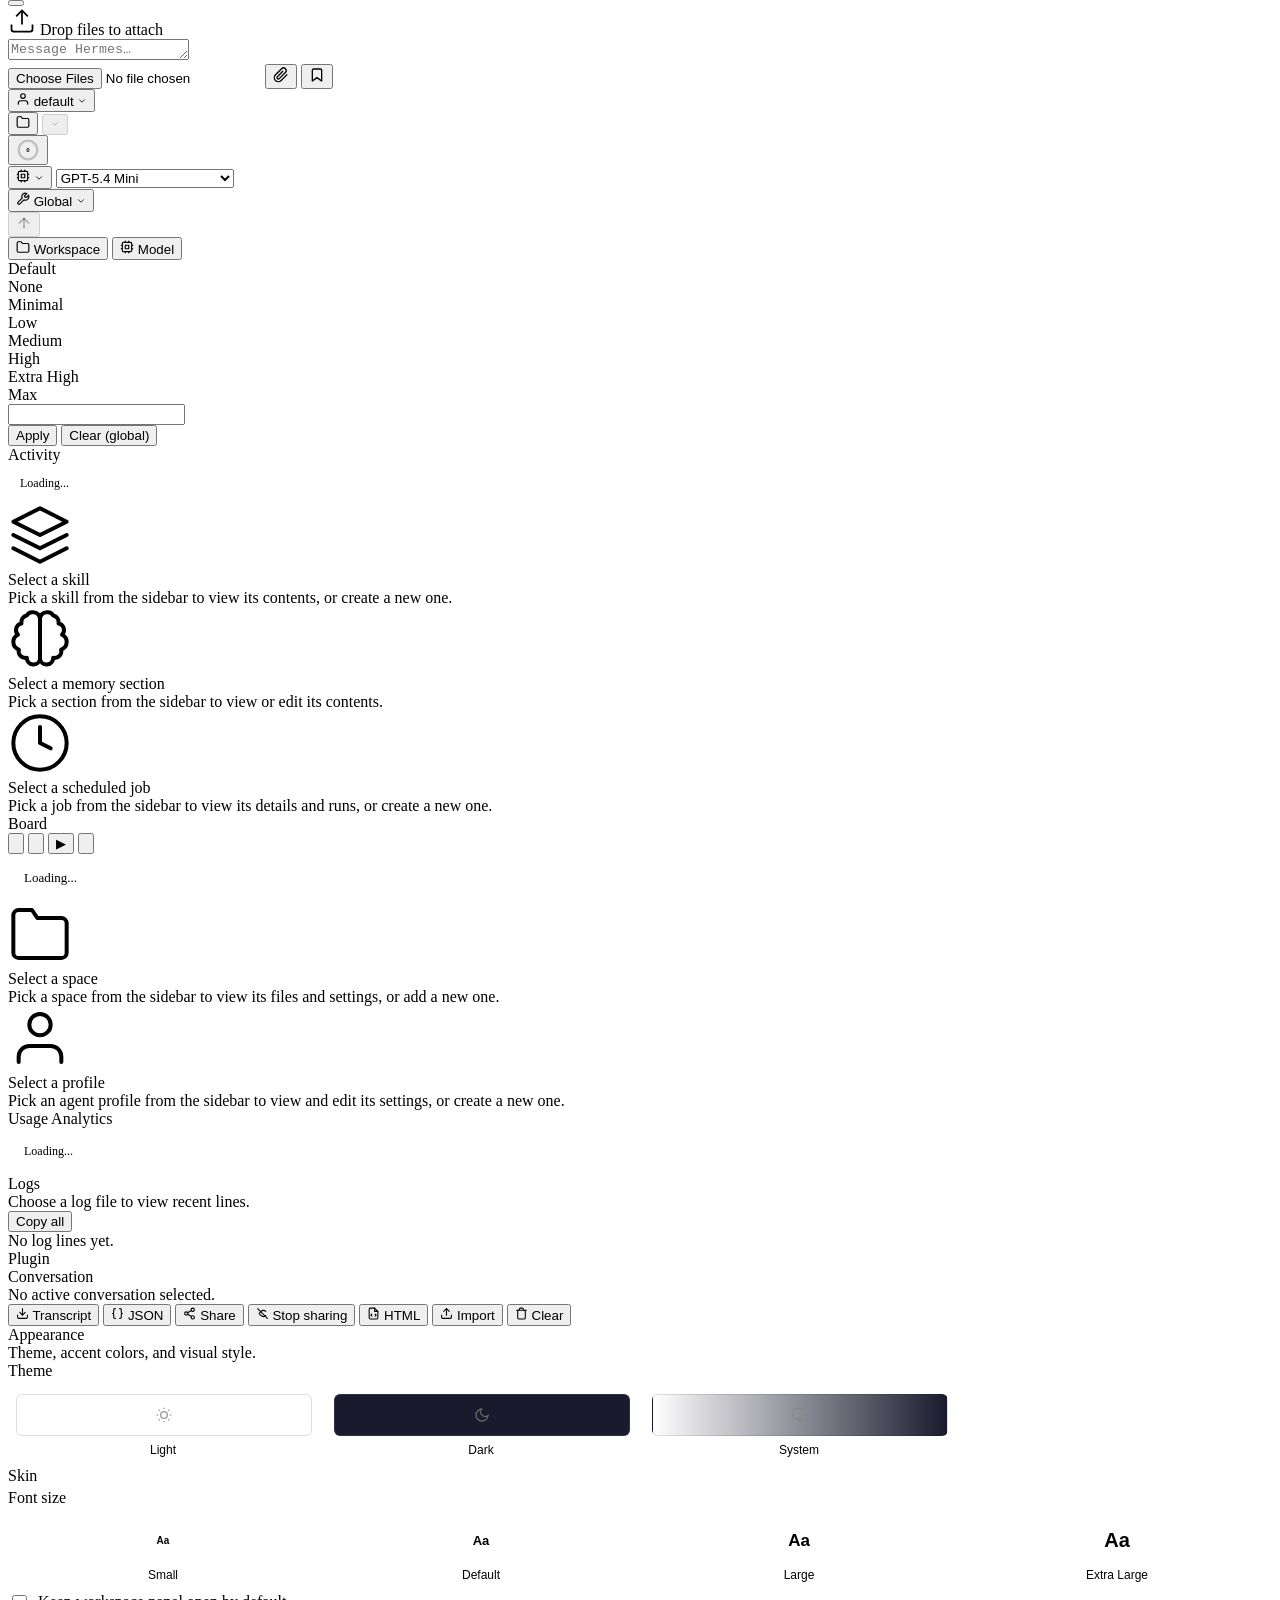
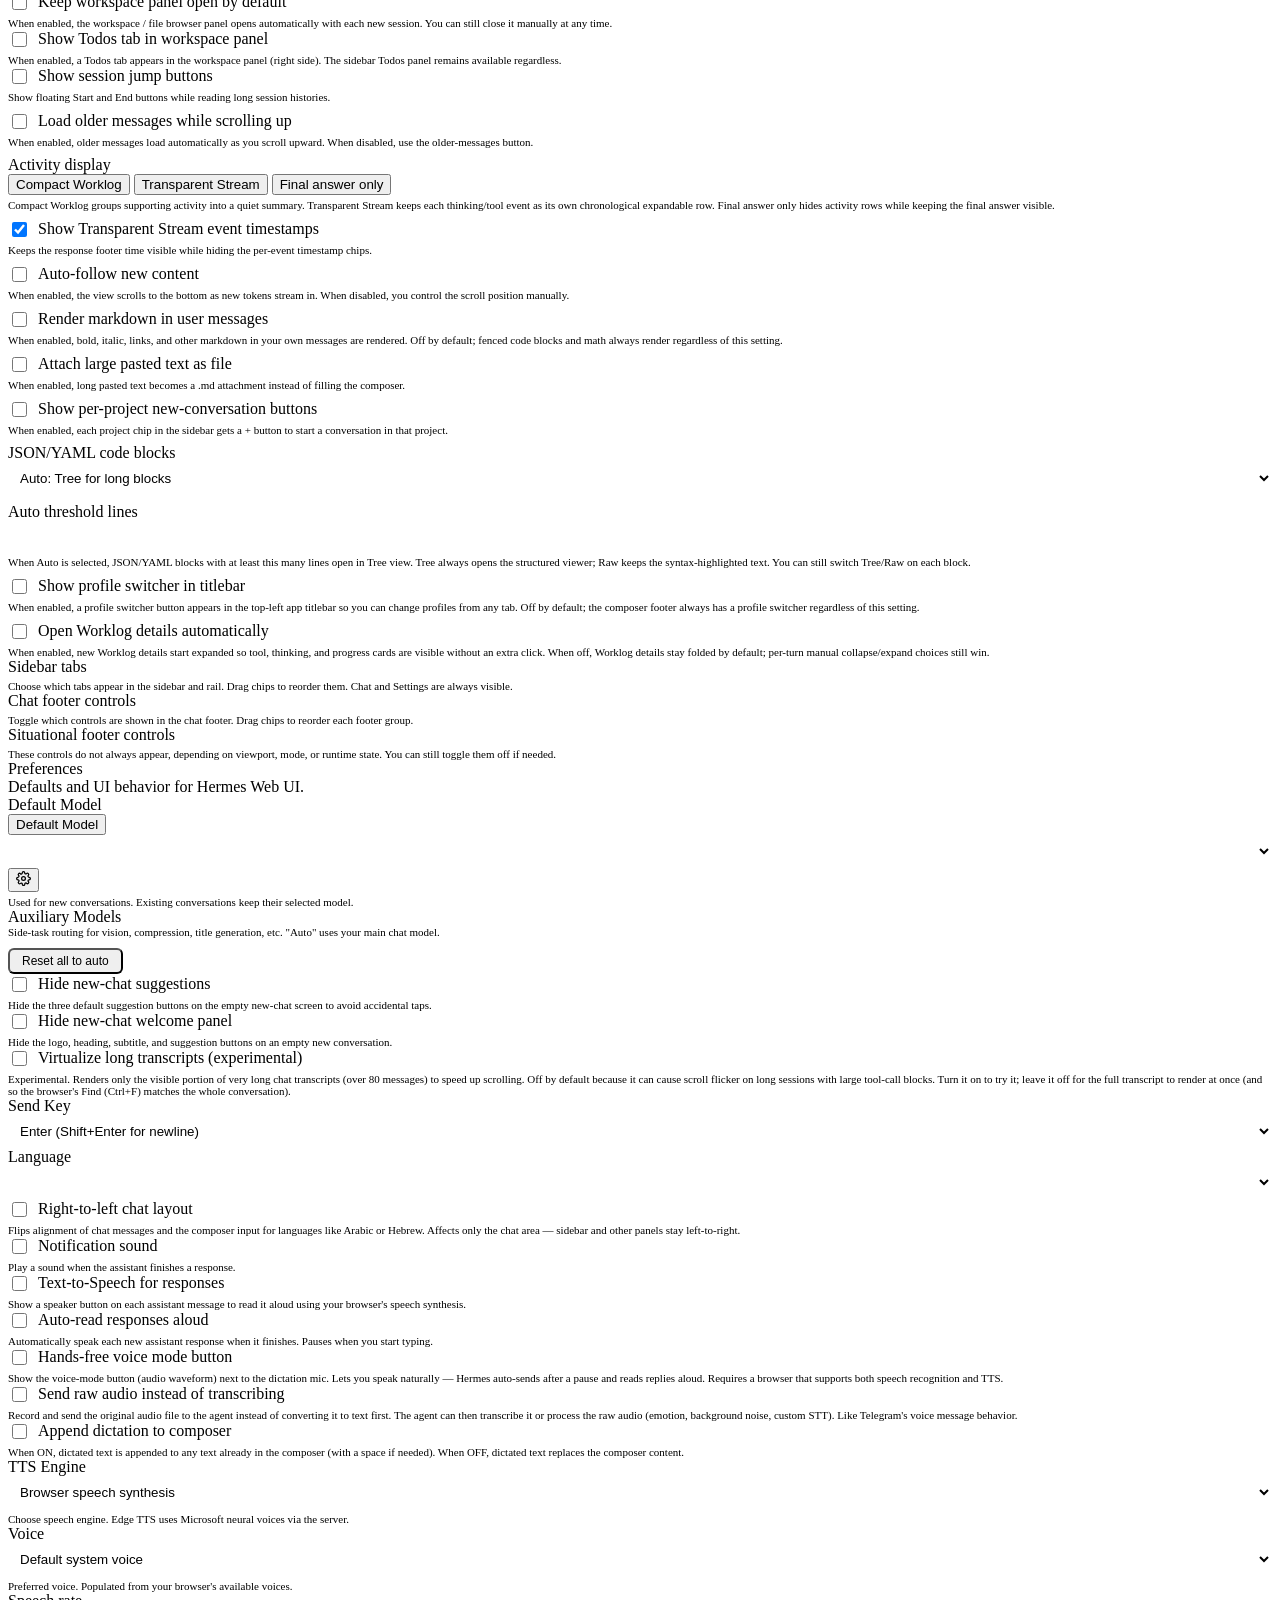
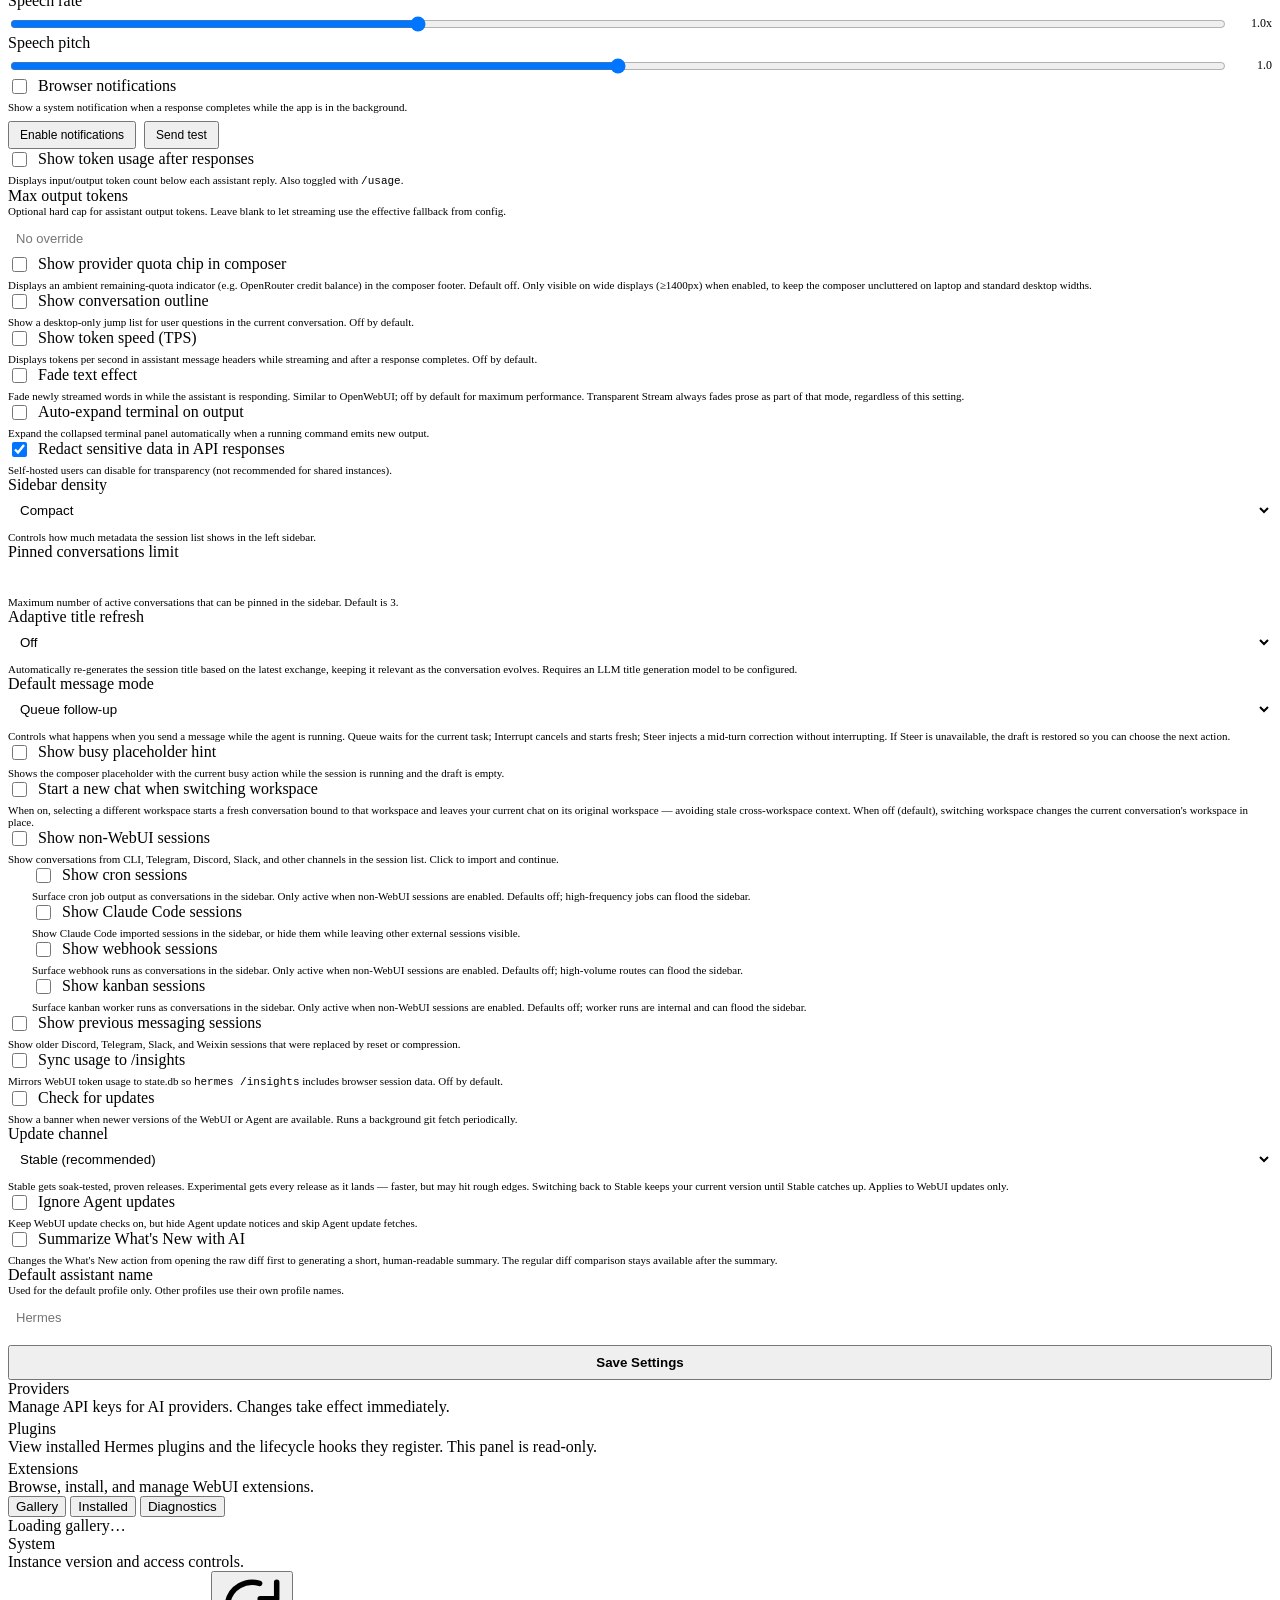
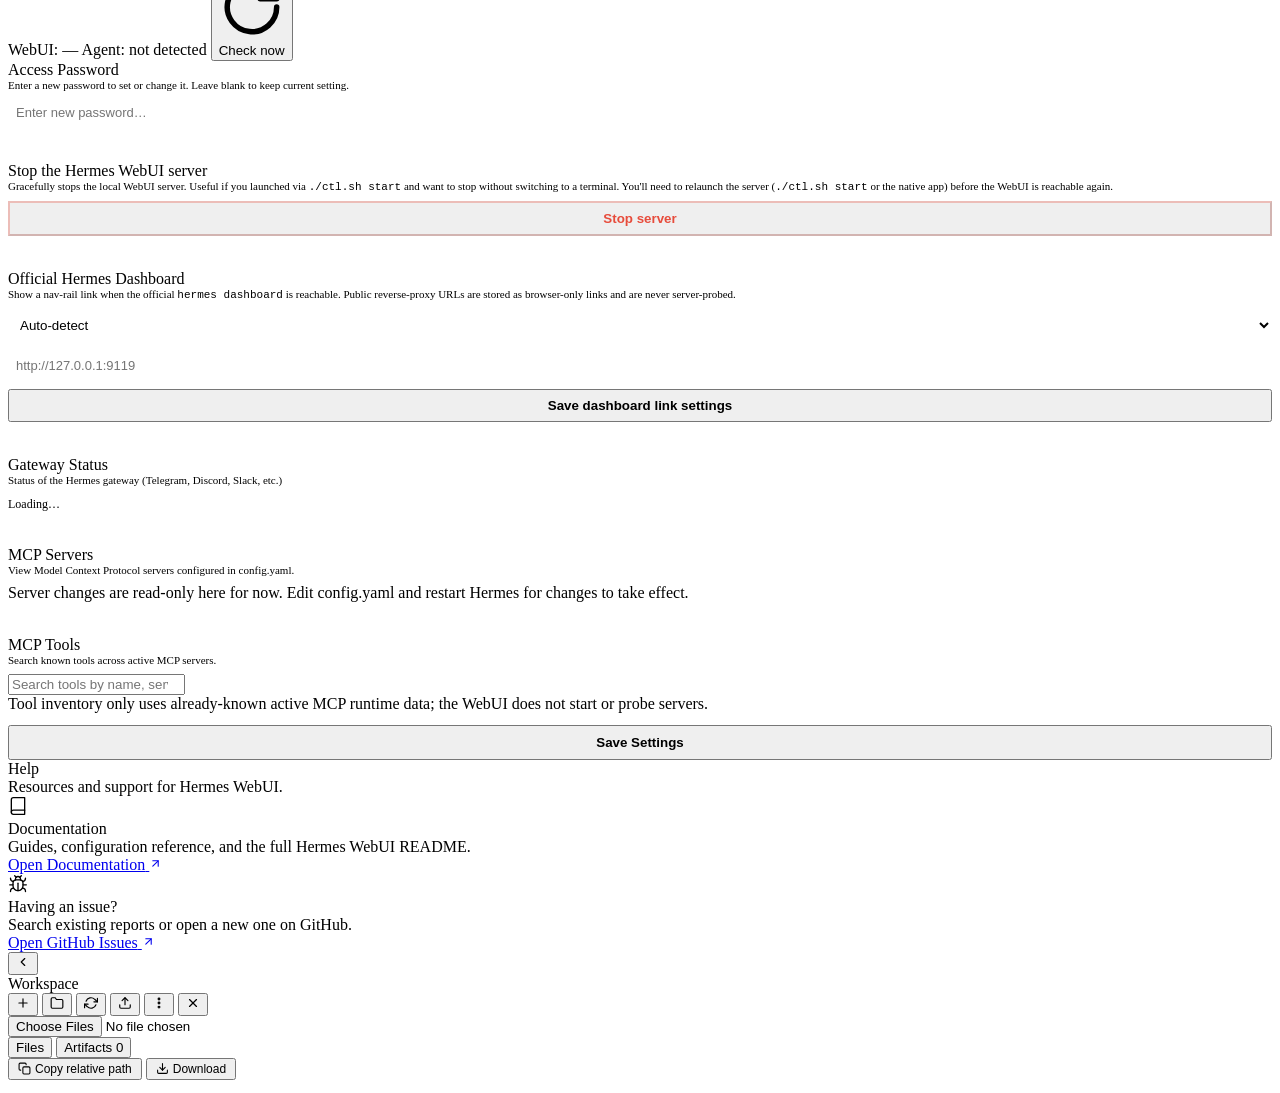
==== commit 6ef82c98: "feat(sidebar): remove New conversation button from chat panel" ====
--- a/static/index.html
+++ b/static/index.html
@@ -137,7 +137,7 @@
     <span class="app-titlebar-sub" id="appTitlebarSub" hidden></span>
   </div>
   <div class="app-titlebar-spacer" aria-hidden="true"></div>
-  <button class="app-titlebar-new-chat" id="btnTitlebarNewChat" onclick="$('btnNewChat') && $('btnNewChat').click()" type="button" aria-label="New conversation" data-i18n-title="new_conversation" data-i18n-aria-label="new_conversation" title="New conversation">
+  <button class="app-titlebar-new-chat" id="btnTitlebarNewChat" onclick="startNewChat()" type="button" aria-label="New conversation" data-i18n-title="new_conversation" data-i18n-aria-label="new_conversation" title="New conversation">
     <svg viewBox="0 0 24 24" fill="none" stroke="currentColor" stroke-width="2" stroke-linecap="round" stroke-linejoin="round" aria-hidden="true" width="16" height="16">
       <line x1="12" y1="5" x2="12" y2="19"/>
       <line x1="5" y1="12" x2="19" y2="12"/>
@@ -200,9 +200,6 @@
           <button class="panel-head-btn has-tooltip has-tooltip--bottom" id="btnSessionSelectMode" type="button" data-i18n-title="session_select_mode" data-i18n-aria-label="session_select_mode" aria-label="Select conversations" title="Select conversations" aria-pressed="false" onclick="toggleSessionSelectMode()">
             <svg viewBox="0 0 24 24" fill="none" stroke="currentColor" stroke-width="2" stroke-linecap="round" stroke-linejoin="round" aria-hidden="true"><rect x="3" y="3" width="18" height="18" rx="2" ry="2"/><path d="m9 12 2 2 4-4"/></svg>
           </button>
-          <button class="panel-head-btn has-tooltip has-tooltip--bottom-right" id="btnNewChat" data-tooltip="New conversation (Cmd+K)" data-i18n-title="new_conversation" aria-label="New conversation">
-            <svg viewBox="0 0 24 24" fill="none" stroke="currentColor" stroke-width="2" stroke-linecap="round" stroke-linejoin="round" aria-hidden="true"><line x1="12" y1="5" x2="12" y2="19"/><line x1="5" y1="12" x2="19" y2="12"/></svg>
-          </button>
         </div>
       </div>
       <div class="session-search sidebar-search"><div class="session-search-field"><svg class="sidebar-search-icon" viewBox="0 0 24 24" fill="none" stroke="currentColor" stroke-width="2" stroke-linecap="round" stroke-linejoin="round" aria-hidden="true"><circle cx="11" cy="11" r="8"/><path d="M21 21l-4.35-4.35"/></svg><input id="sessionSearch" type="search" placeholder="Filter conversations..." data-i18n-placeholder="filter_conversations" oninput="filterSessions()" autocomplete="off" data-1p-ignore data-lpignore="true" data-bwignore="true" data-form-type="other"><button type="button" id="sessionSearchClear" class="session-search-clear has-tooltip has-tooltip--bottom-right" aria-label="Clear conversation filter" data-tooltip="Clear conversation filter" onclick="clearSessionSearch()" hidden><svg viewBox="0 0 24 24" fill="none" stroke="currentColor" stroke-width="2.4" stroke-linecap="round" stroke-linejoin="round" aria-hidden="true"><line x1="18" y1="6" x2="6" y2="18"/><line x1="6" y1="6" x2="18" y2="18"/></svg></button></div></div>
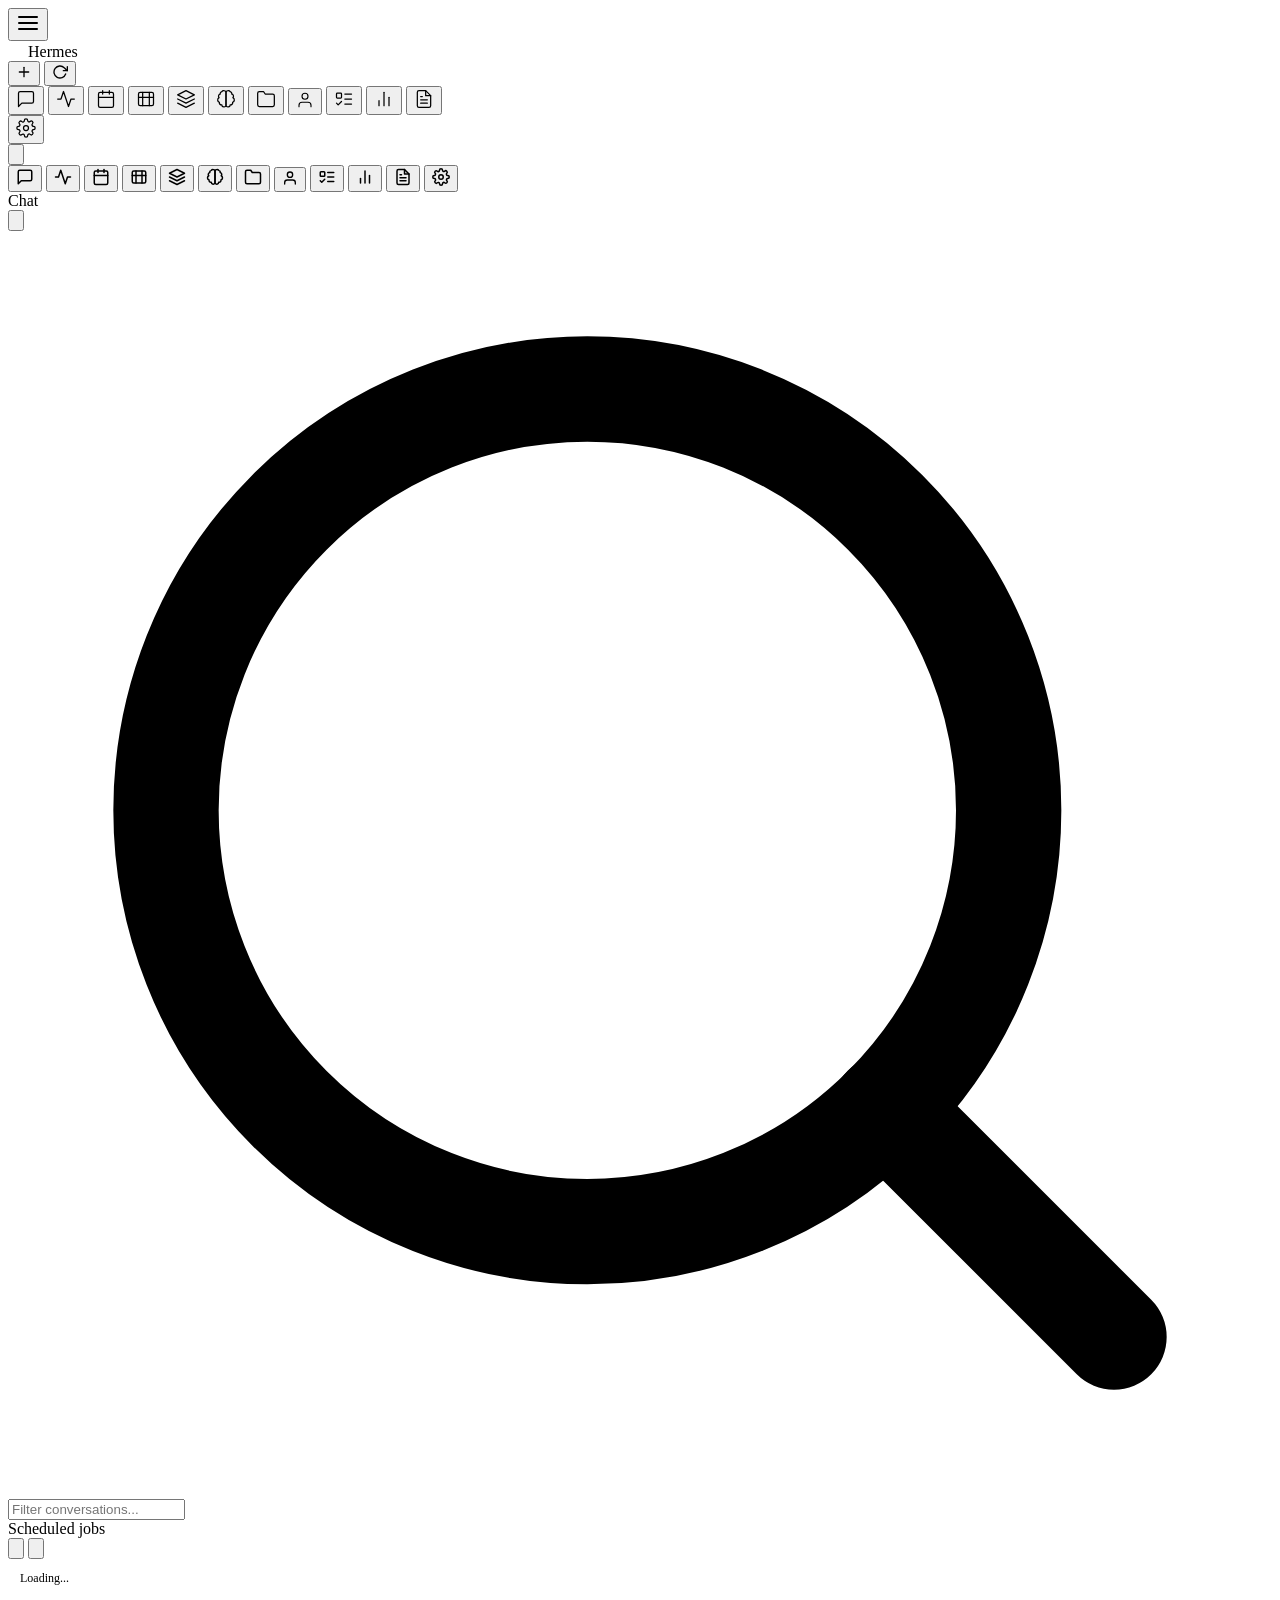
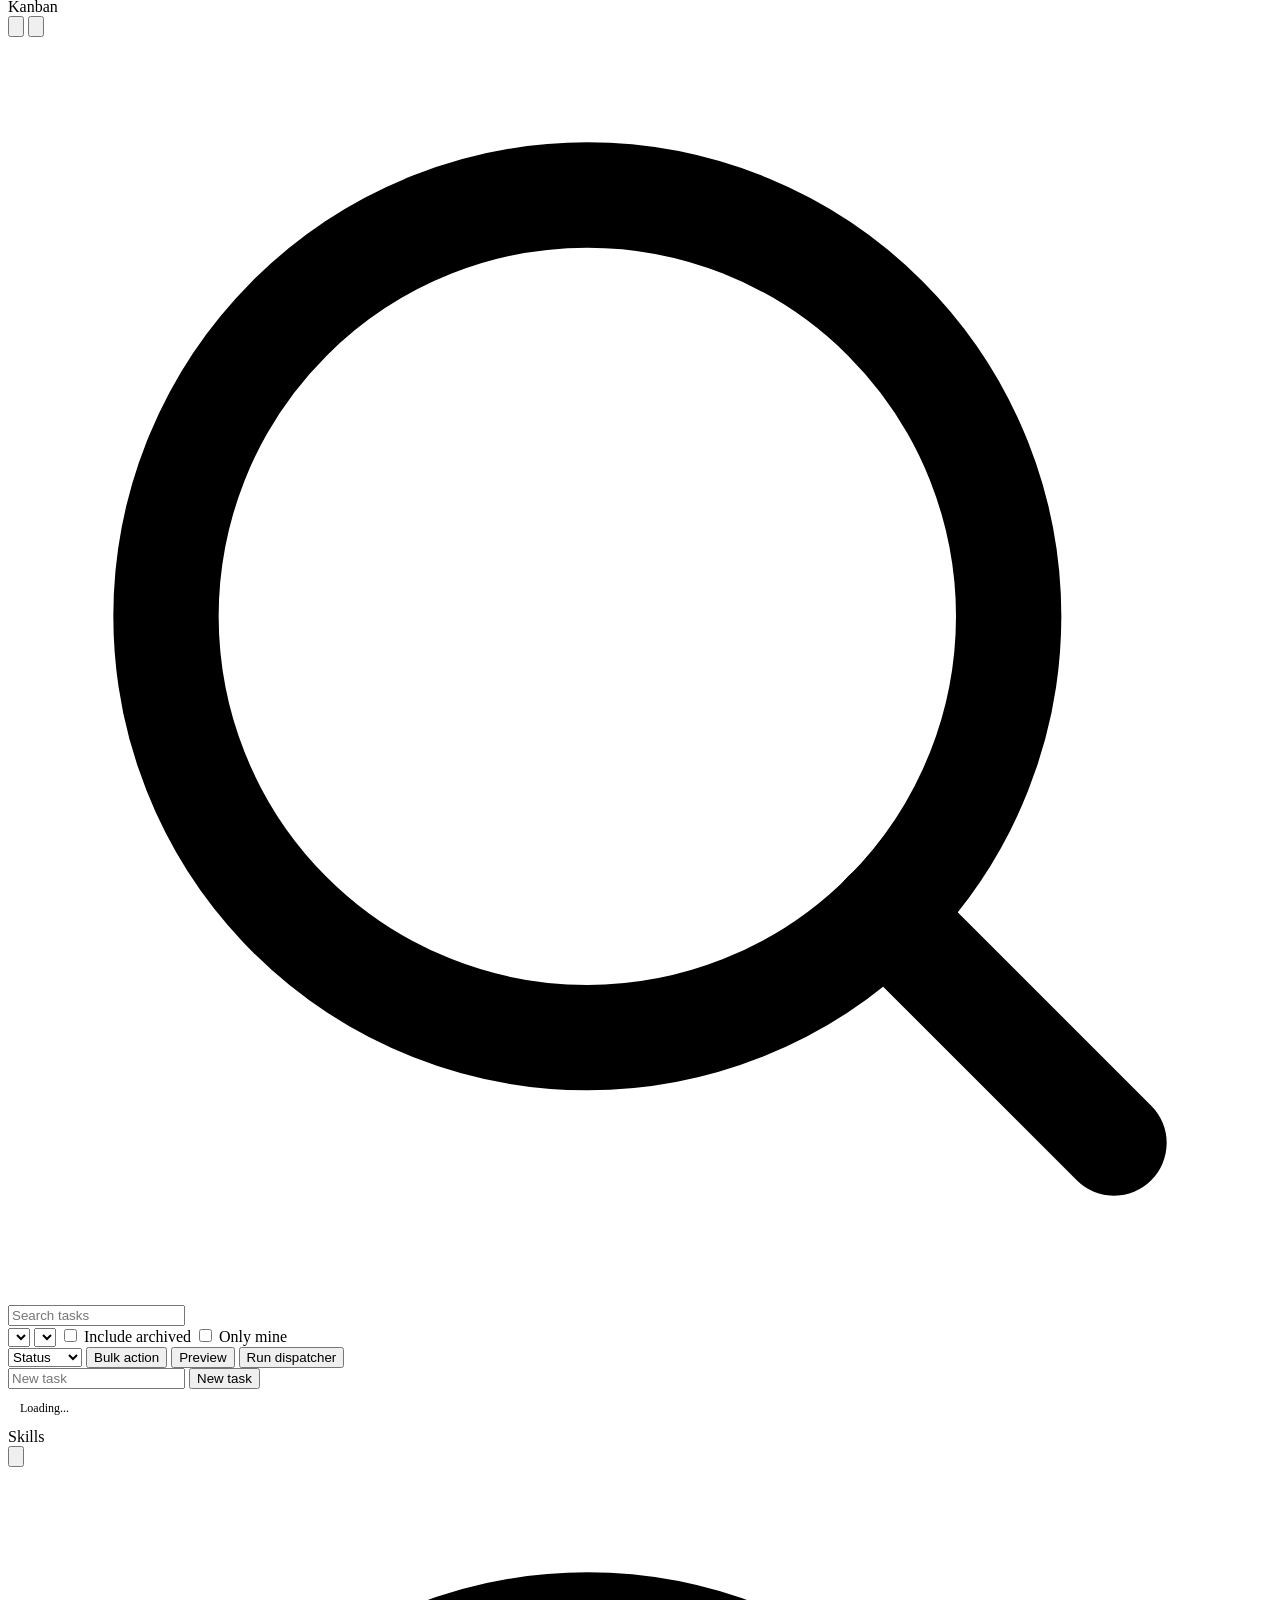
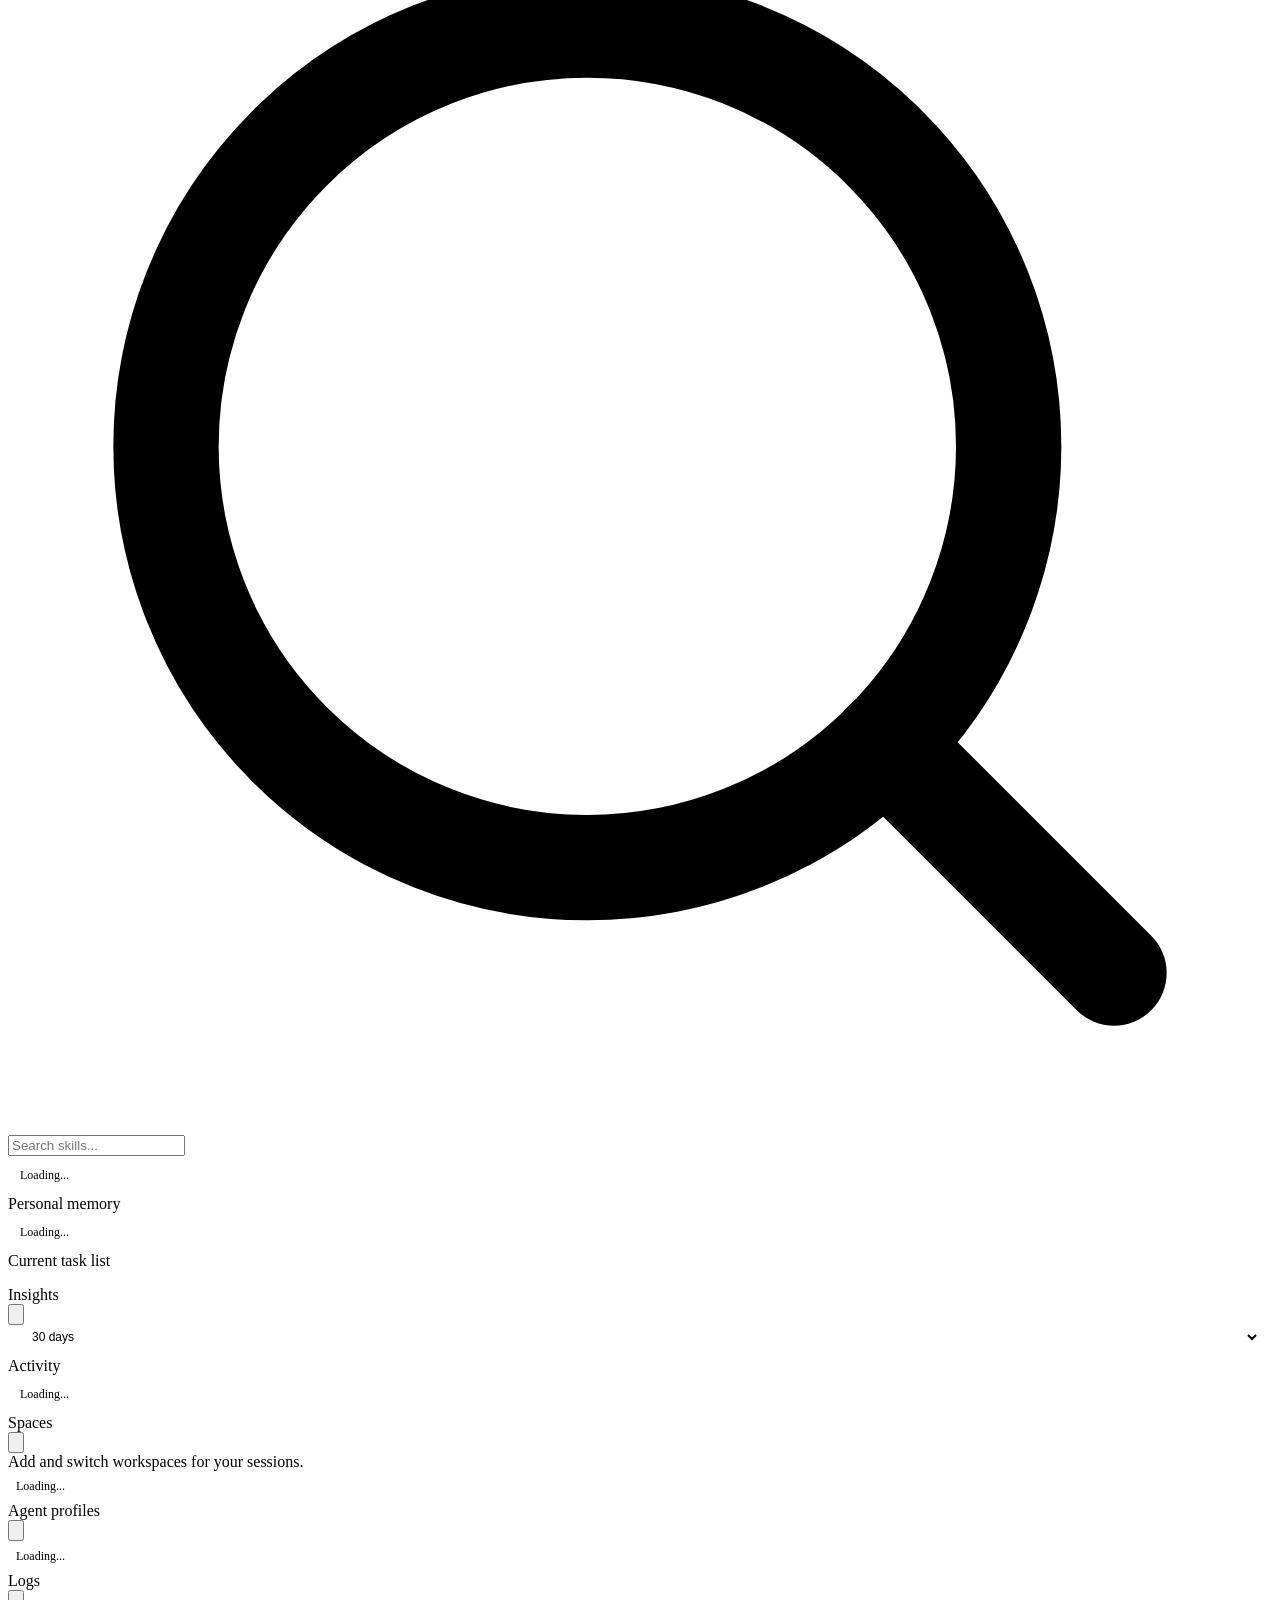
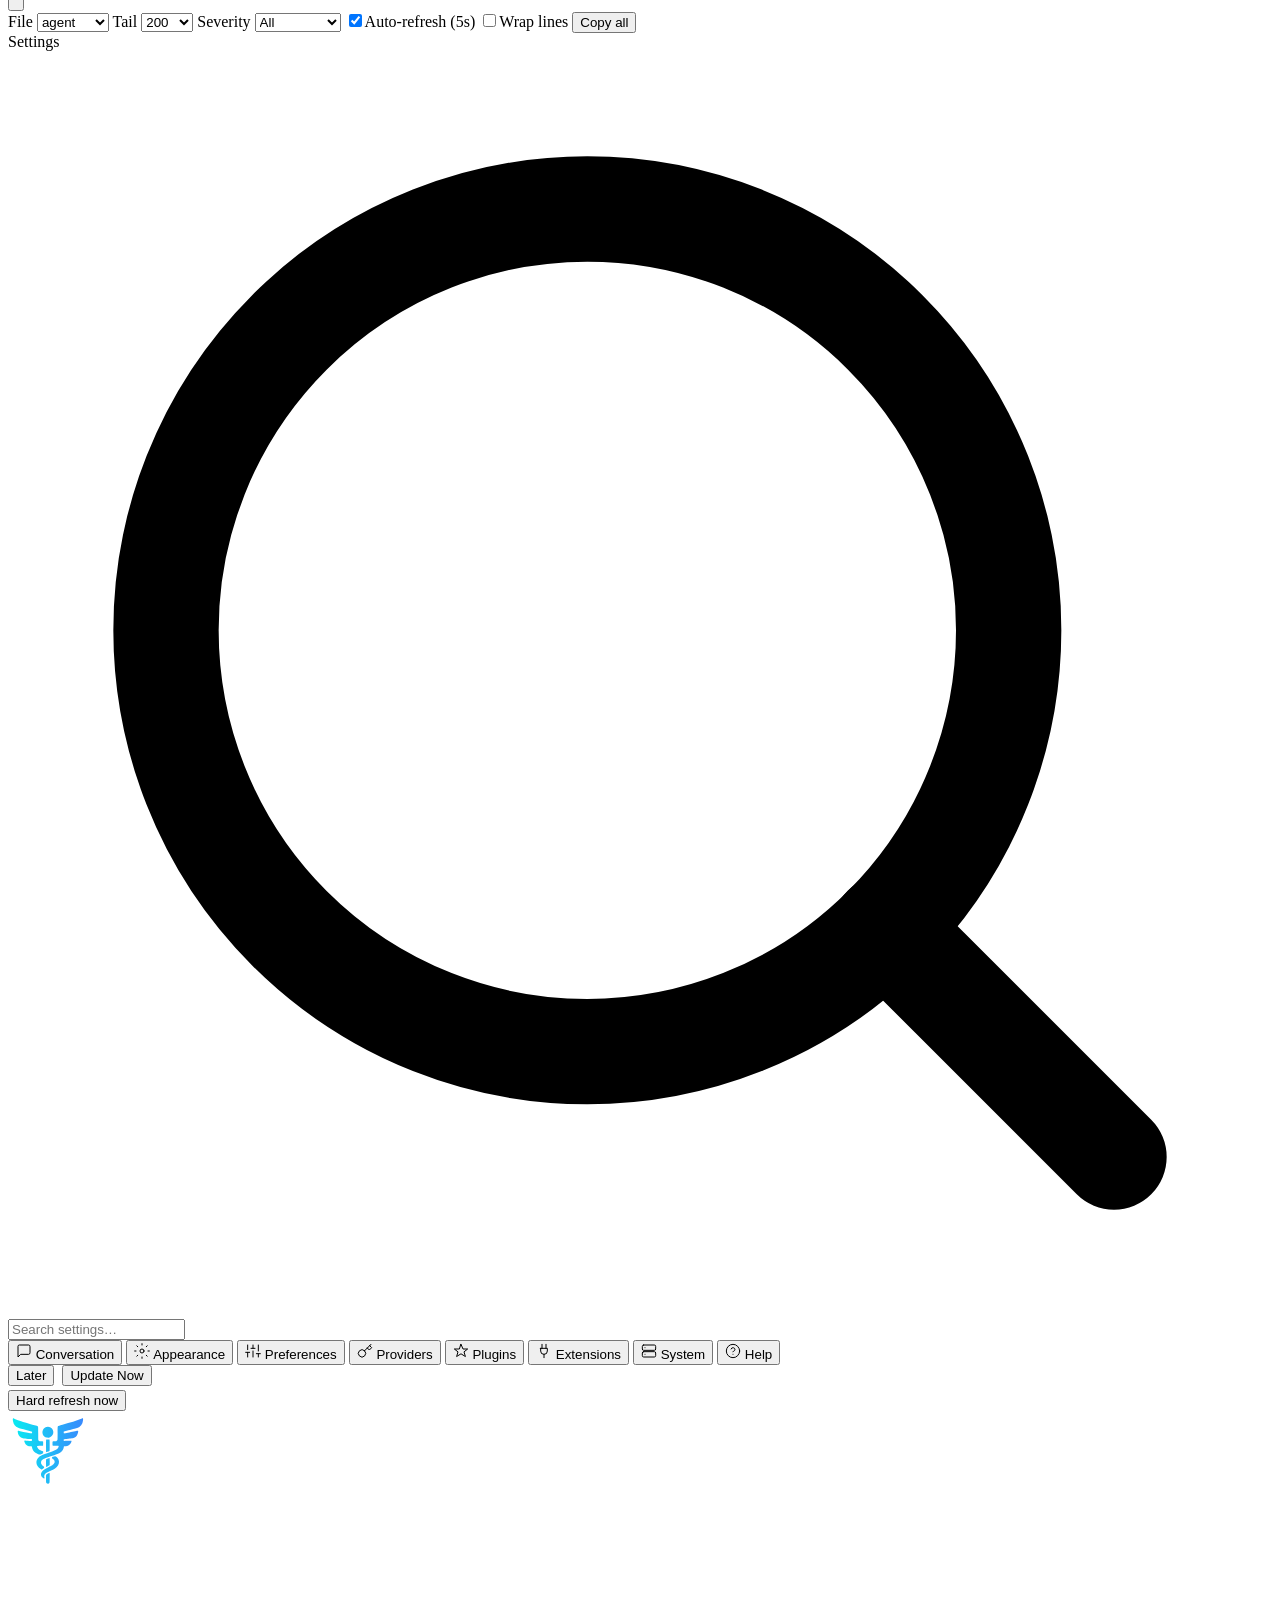
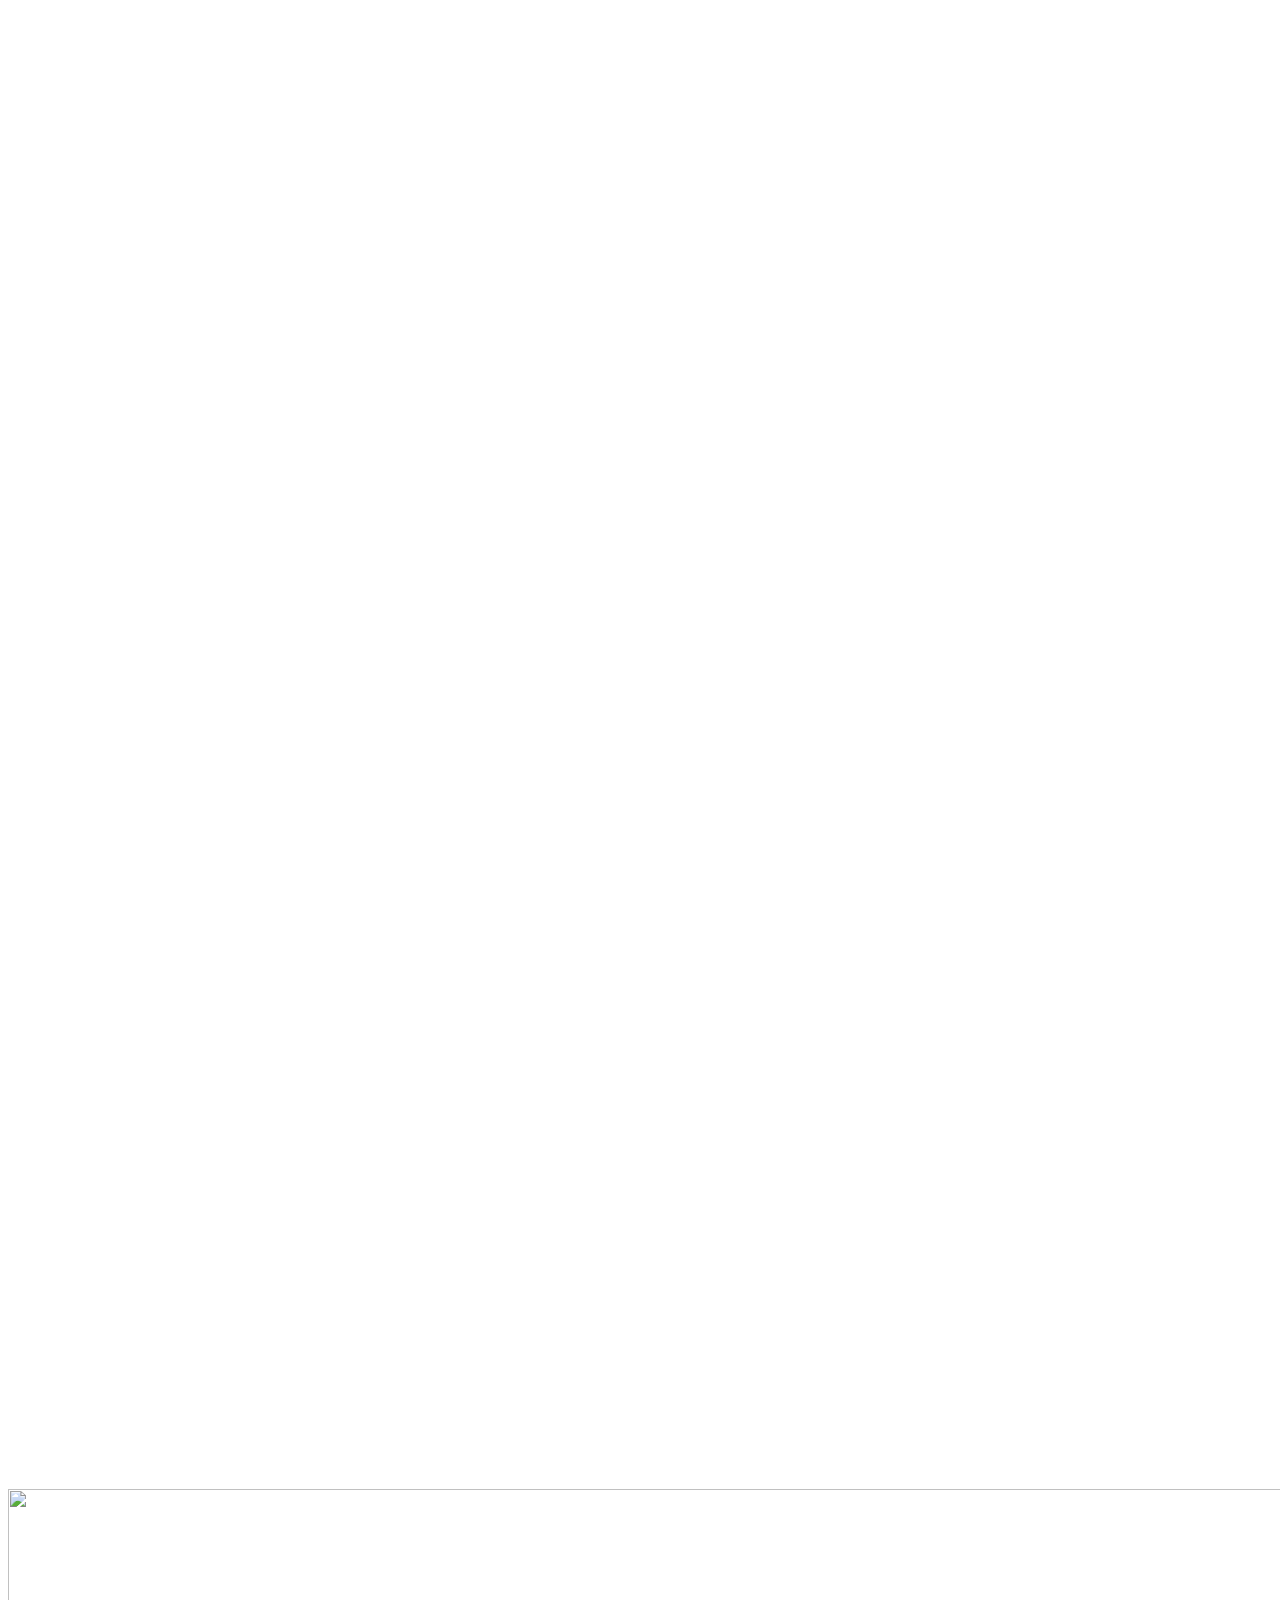
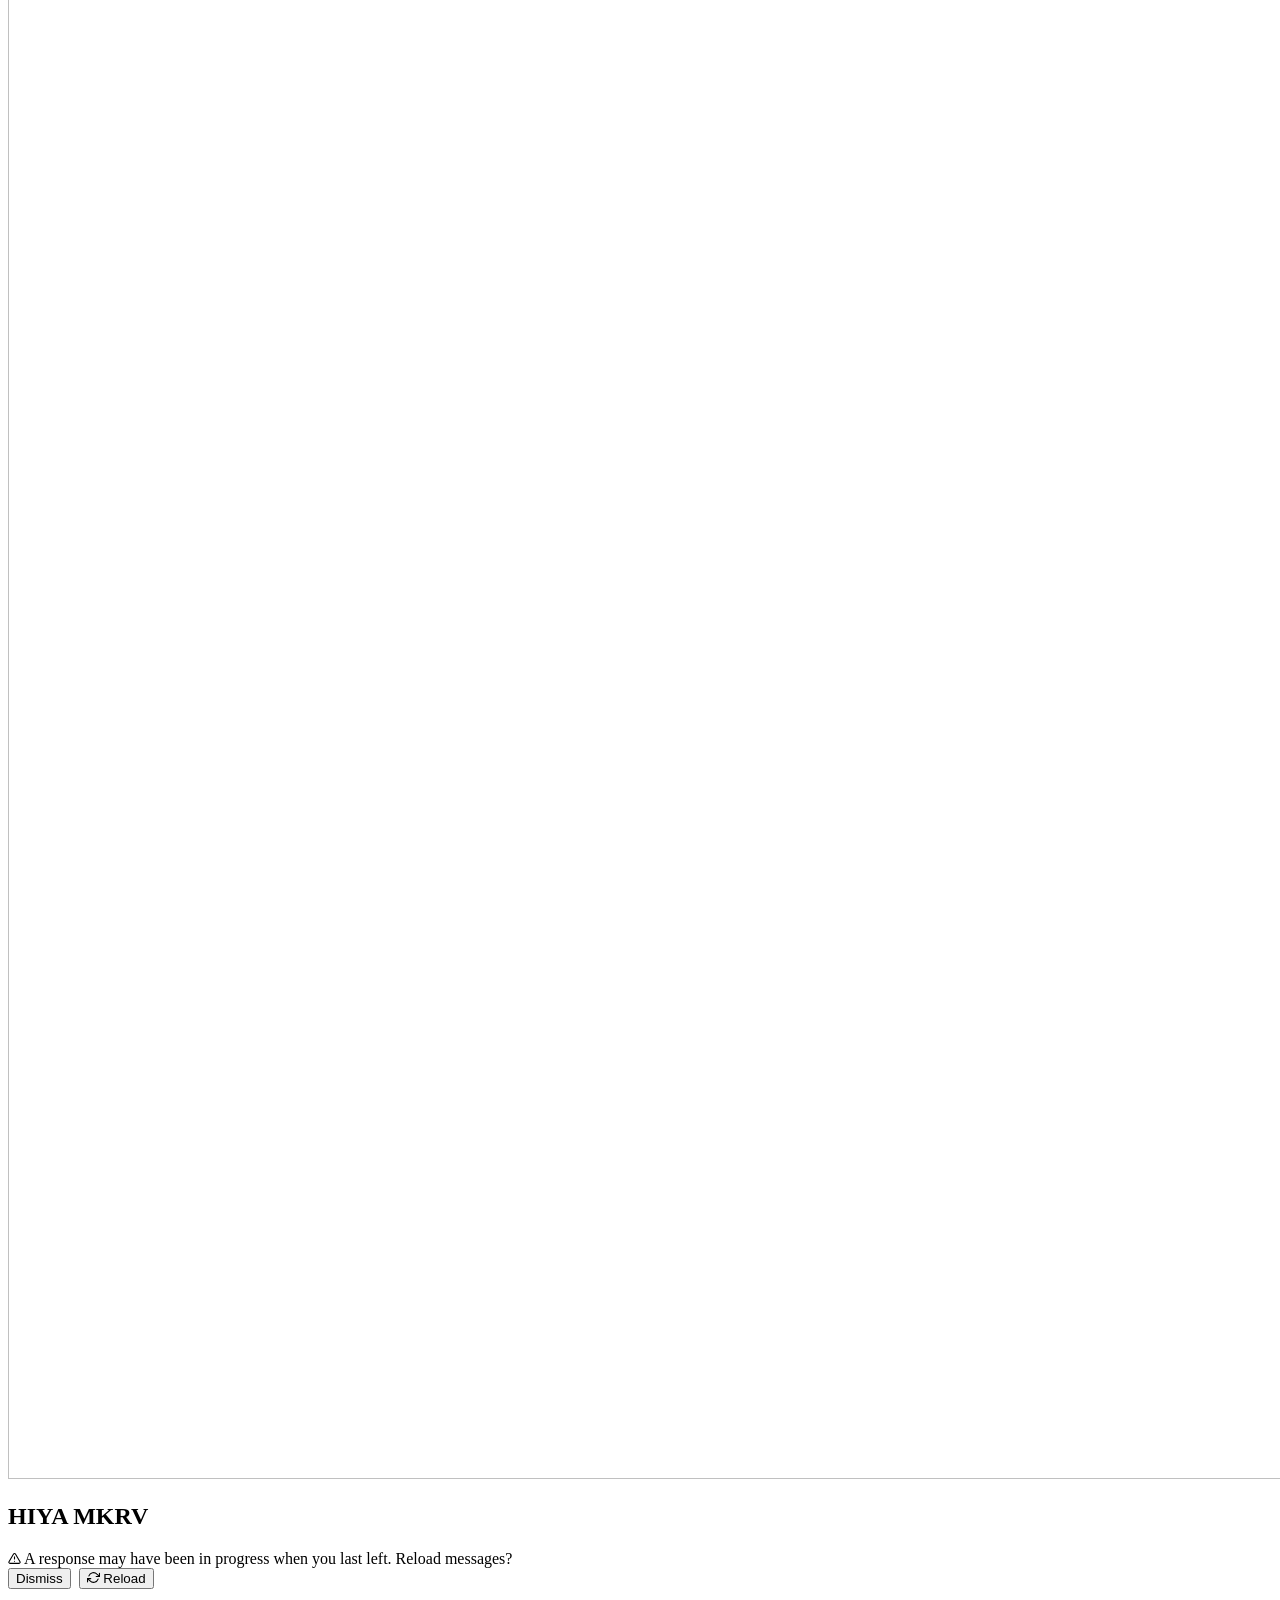
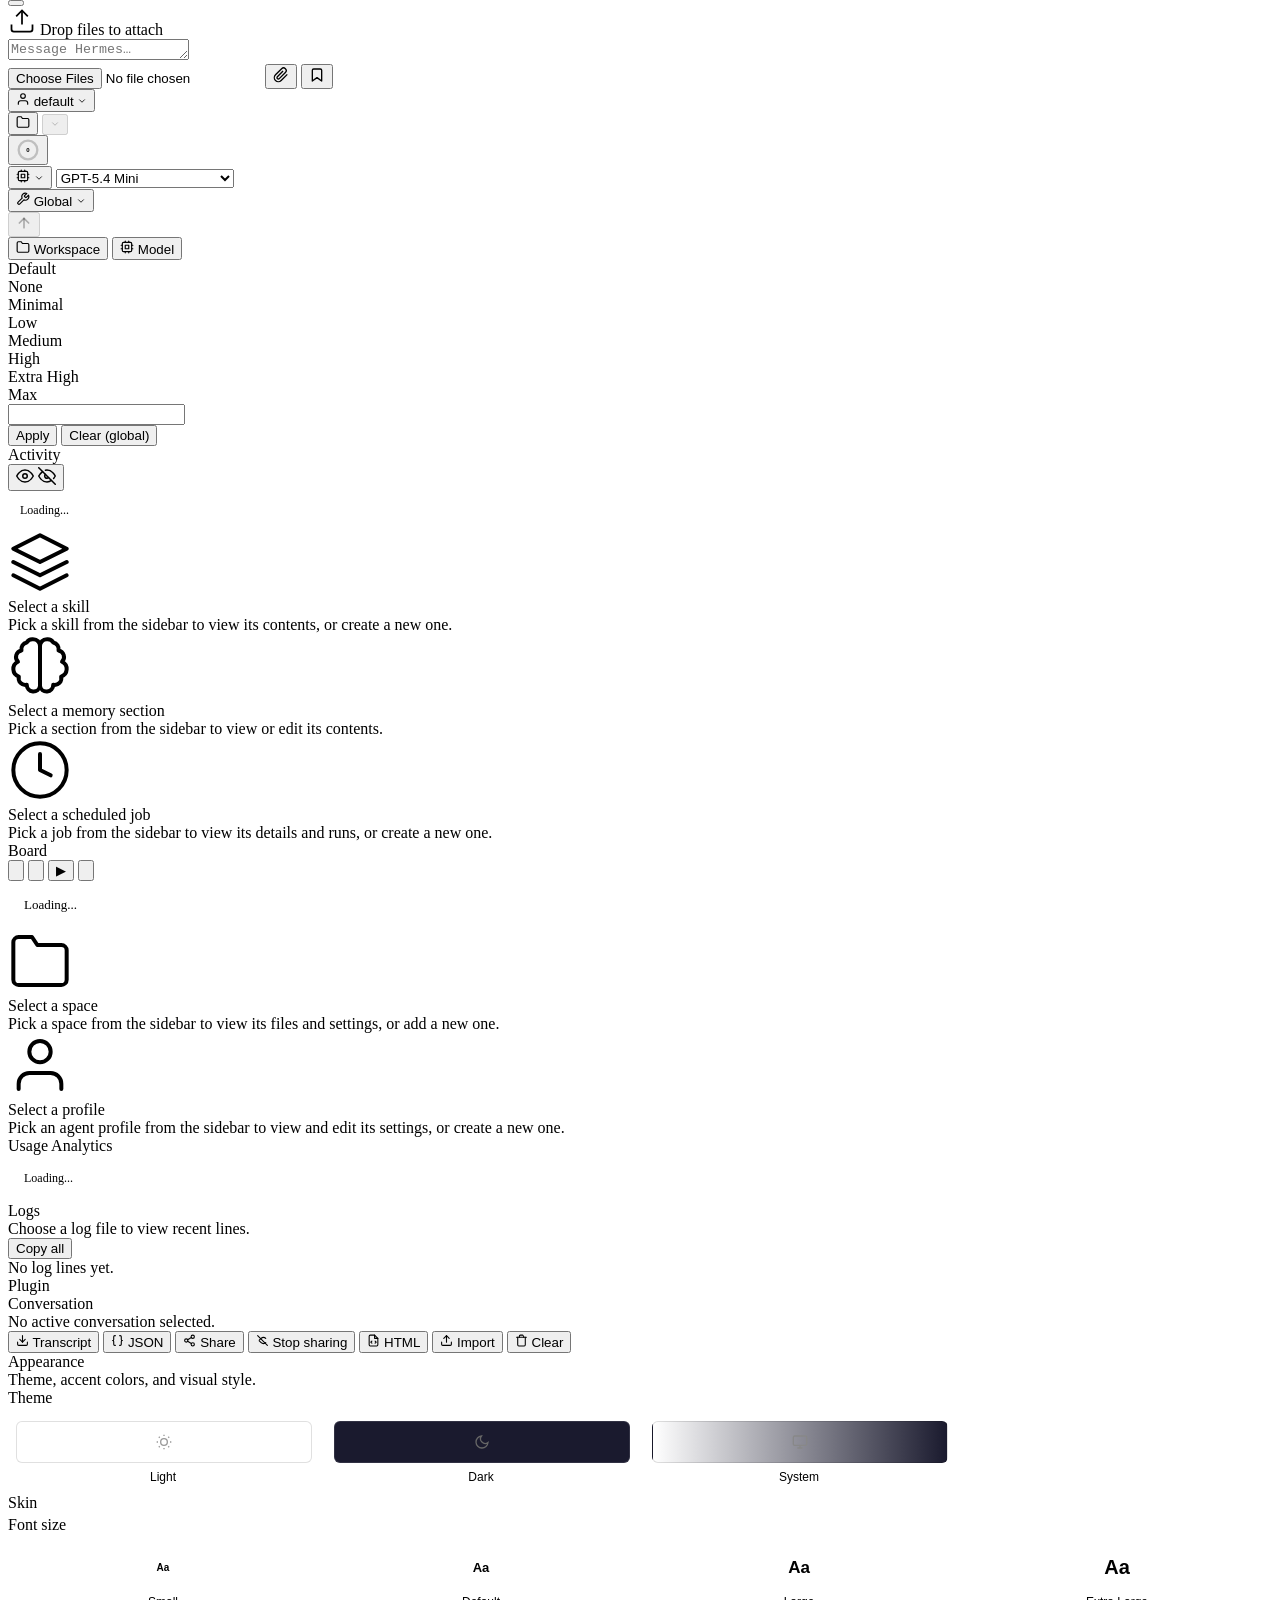
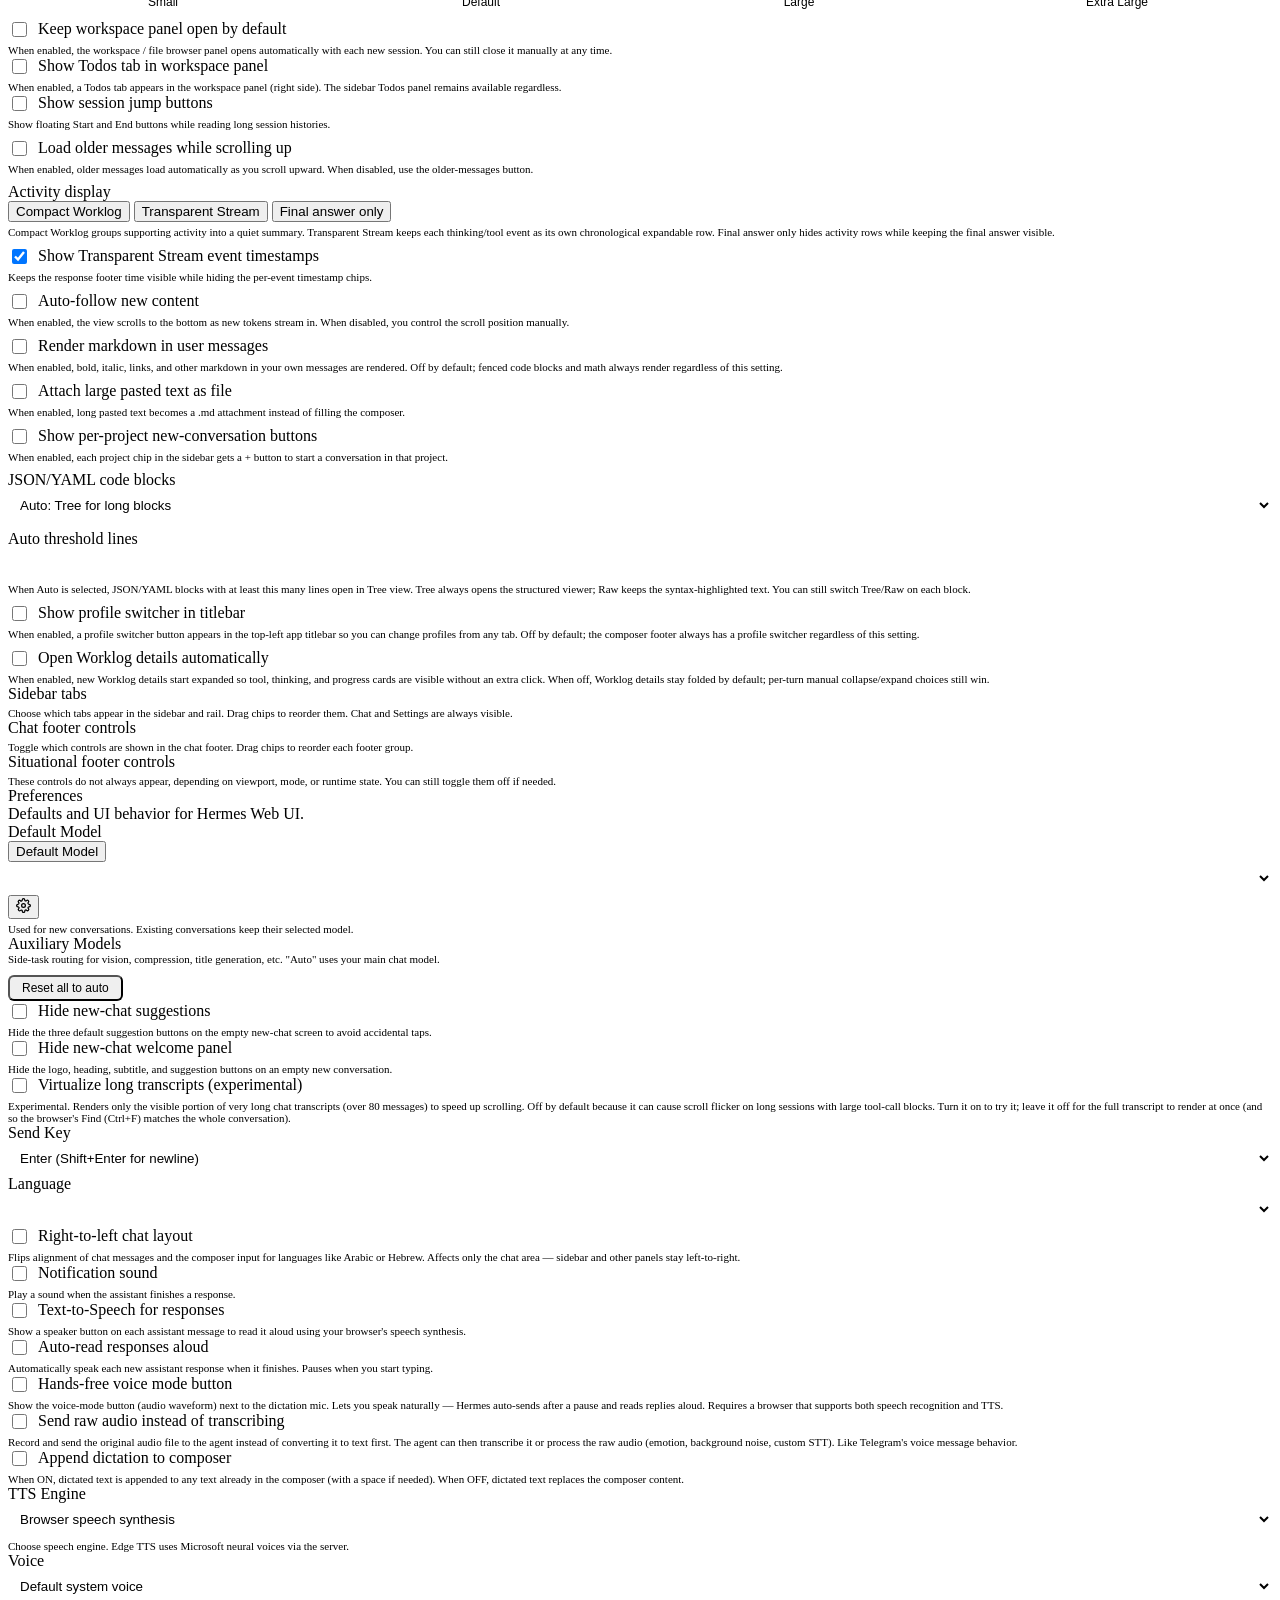
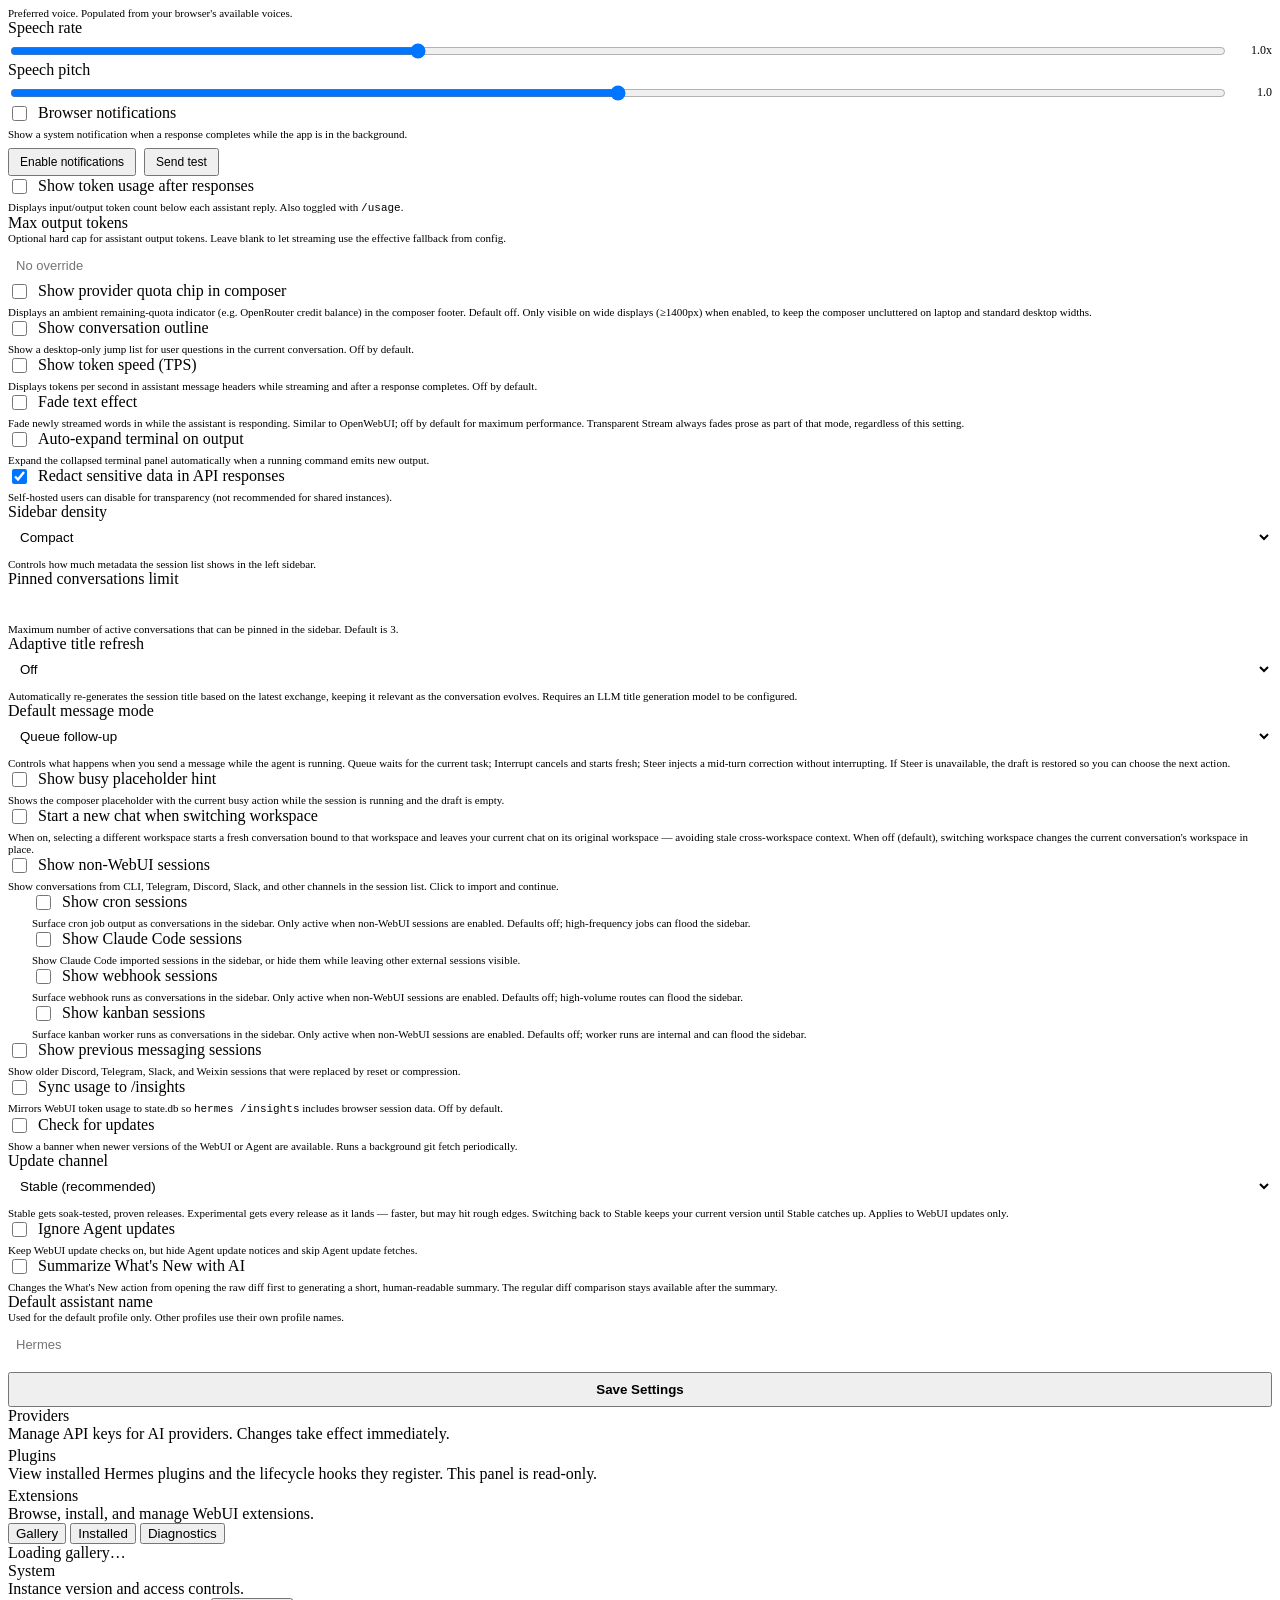
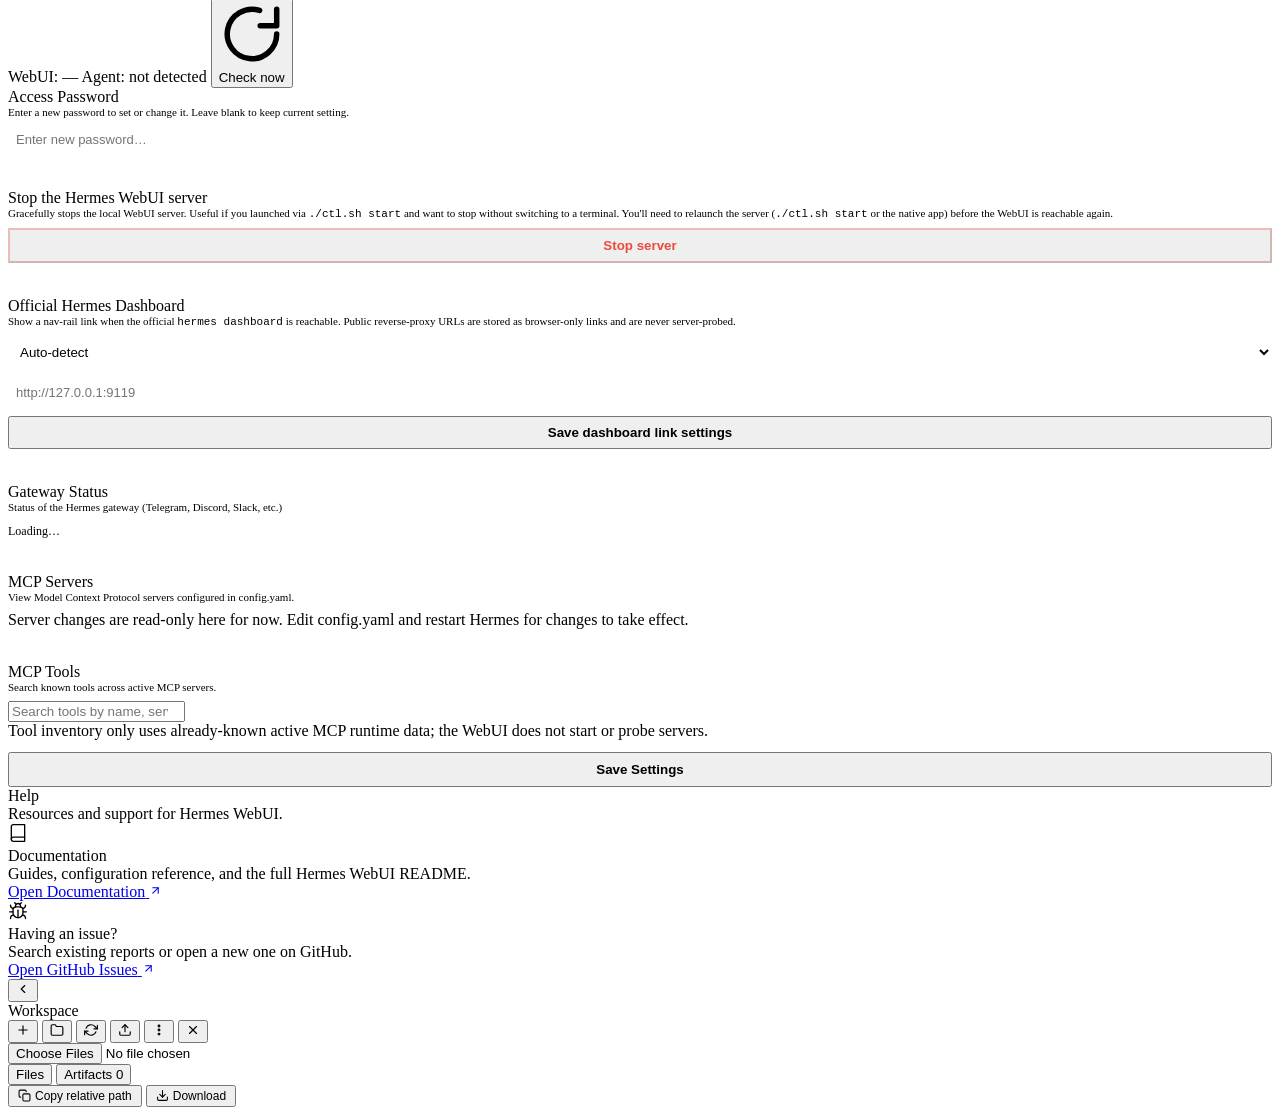
==== commit 1ad5913d: "fix(activity): columns layout, stable scroll, persistent details toggle - Lay running-chat cards out" ====
--- a/static/index.html
+++ b/static/index.html
@@ -26,6 +26,7 @@
 <script>(function(){try{var t=localStorage.getItem('hermes-theme')||'dark';if(t==='system')t=window.matchMedia('(prefers-color-scheme:dark)').matches?'dark':'light';var c=t==='dark'?'#141425':'#FAF7F0';document.querySelectorAll('meta[name="theme-color"]').forEach(function(m){m.setAttribute('content',c);m.removeAttribute('media');});}catch(e){}})()</script>
 <script>(function(){try{document.documentElement.dataset.workspacePanel=localStorage.getItem('hermes-webui-workspace-panel')==='open'?'open':'closed';}catch(e){document.documentElement.dataset.workspacePanel='closed';}})()</script>
 <script>(function(){try{if(localStorage.getItem('hermes-webui-sidebar-collapsed')==='1')document.documentElement.dataset.sidebarCollapsed='1';}catch(e){}})()</script>
+<script>(function(){try{if(location.hostname!=='hermes.makarov.media')document.documentElement.setAttribute('data-hide-brand-greeting','1');}catch(e){}})()</script>
 <link rel="preload" href="static/pwa-startup.js?v=__WEBUI_VERSION__" as="script">
 <script src="static/pwa-startup.js?v=__WEBUI_VERSION__"></script>
 <script>window.__HERMES_CONFIG__={maxUploadBytes:__MAX_UPLOAD_BYTES__,csrfToken:__CSRF_TOKEN_JSON__};</script>
@@ -786,6 +787,12 @@
     <div id="mainActivity" class="main-view">
       <div class="main-view-header">
         <div class="main-view-title" data-i18n="tab_activity">Activity</div>
+        <div class="main-view-actions">
+          <button id="activityDetailsToggle" type="button" class="panel-head-btn has-tooltip has-tooltip--bottom activity-details-toggle" aria-pressed="true" data-tooltip="Show or hide tool details" data-i18n-title="activity_toggle_details" aria-label="Show or hide tool details" onclick="toggleActivityDetails()">
+            <svg class="activity-eye-open" width="18" height="18" viewBox="0 0 24 24" fill="none" stroke="currentColor" stroke-width="2" stroke-linecap="round" stroke-linejoin="round" aria-hidden="true"><path d="M1 12s4-8 11-8 11 8 11 8-4 8-11 8-11-8-11-8z"/><circle cx="12" cy="12" r="3"/></svg>
+            <svg class="activity-eye-off" width="18" height="18" viewBox="0 0 24 24" fill="none" stroke="currentColor" stroke-width="2" stroke-linecap="round" stroke-linejoin="round" aria-hidden="true"><path d="M17.94 17.94A10.07 10.07 0 0 1 12 20c-7 0-11-8-11-8a18.45 18.45 0 0 1 5.06-5.94M9.9 4.24A9.12 9.12 0 0 1 12 4c7 0 11 8 11 8a18.5 18.5 0 0 1-2.16 3.19m-6.72-1.07a3 3 0 1 1-4.24-4.24"/><line x1="1" y1="1" x2="23" y2="23"/></svg>
+          </button>
+        </div>
       </div>
       <div class="main-view-body activity-main-body">
         <div id="activityGrid" class="activity-grid"><div style="padding:12px;color:var(--muted);font-size:12px" data-i18n="loading">Loading...</div></div>
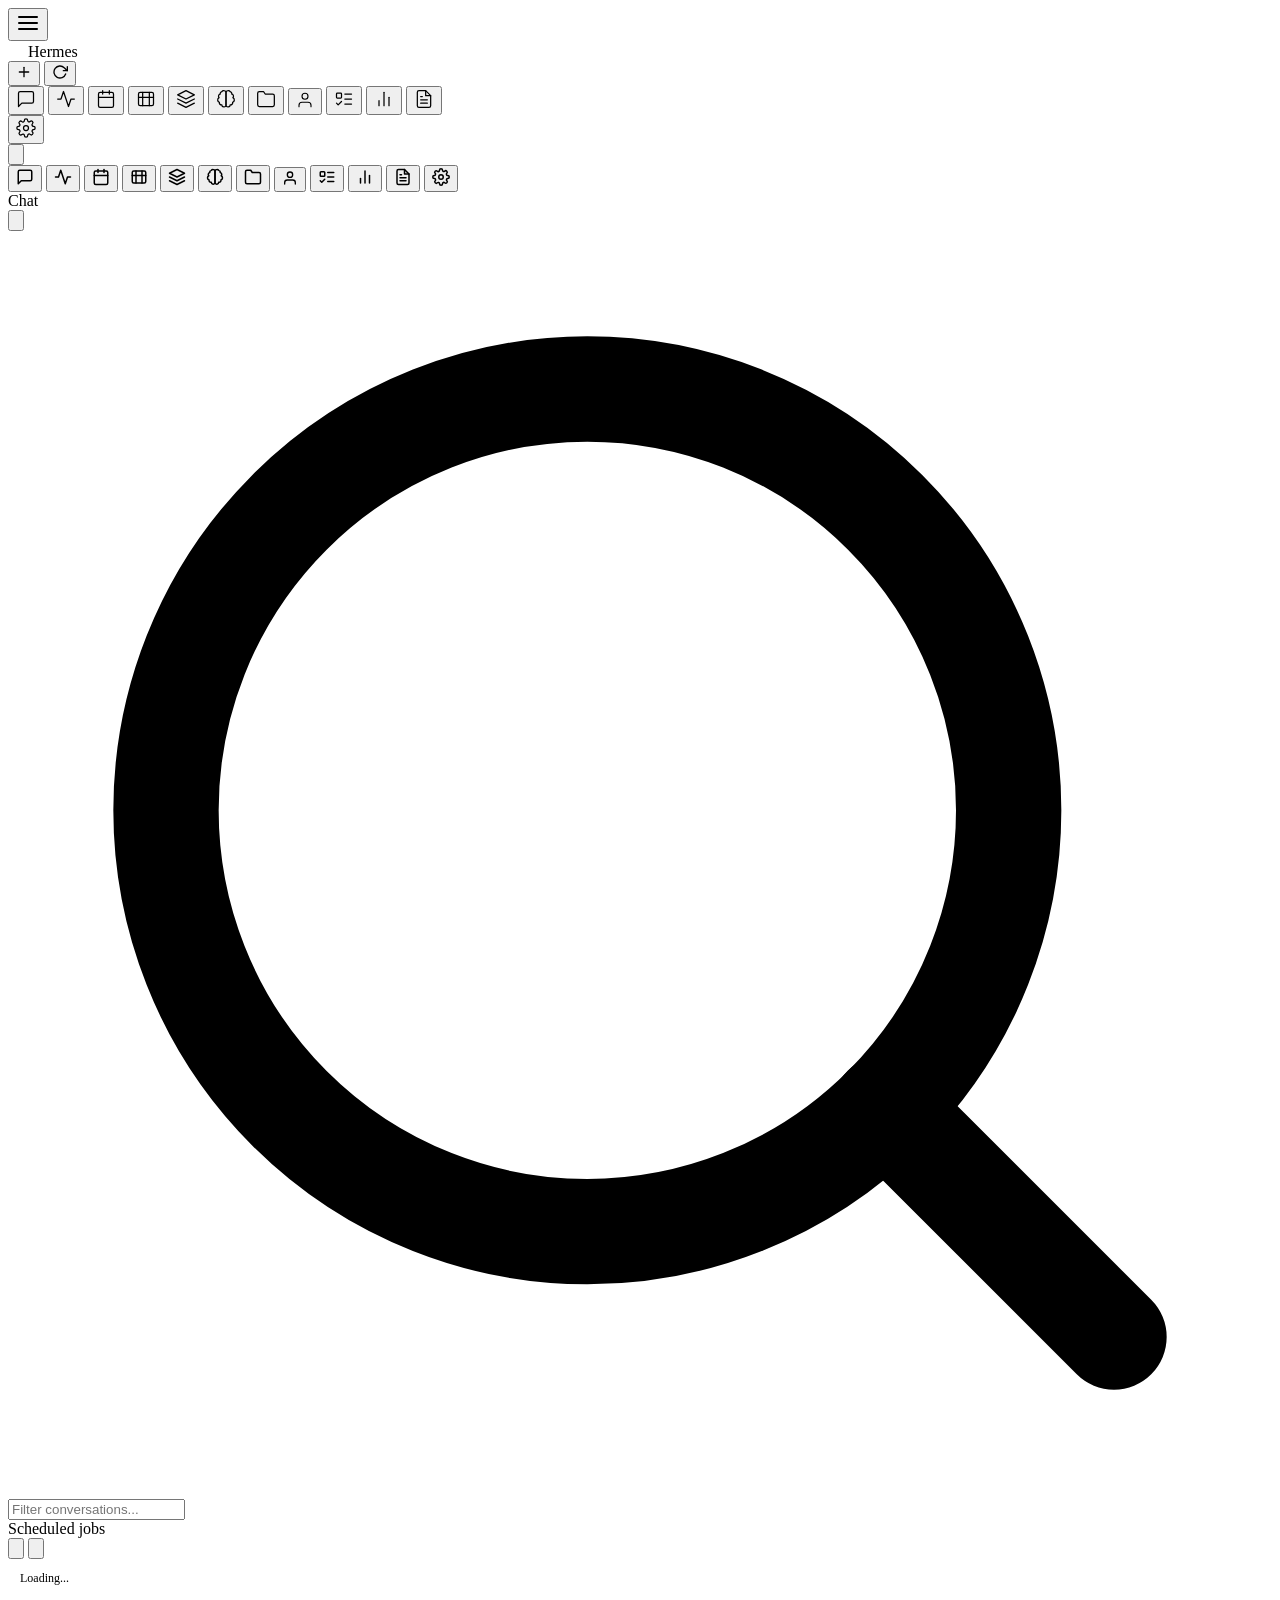
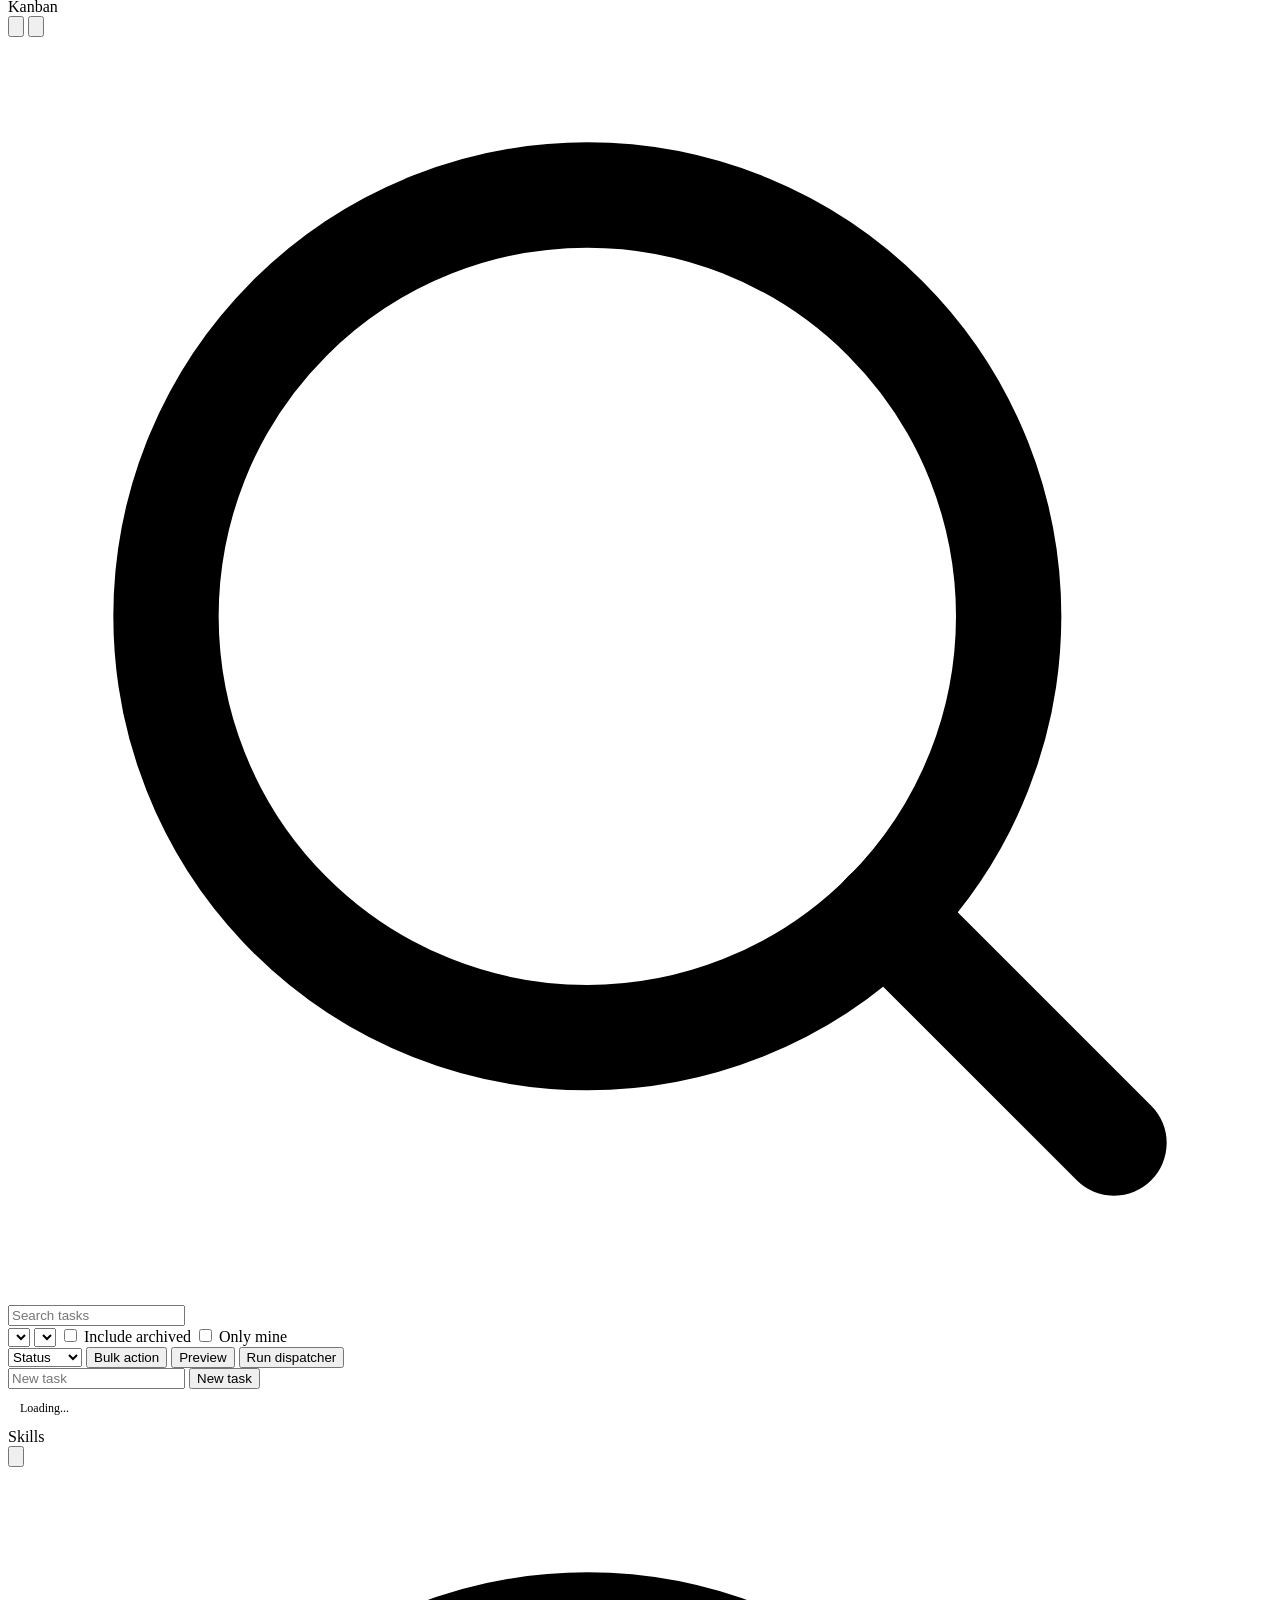
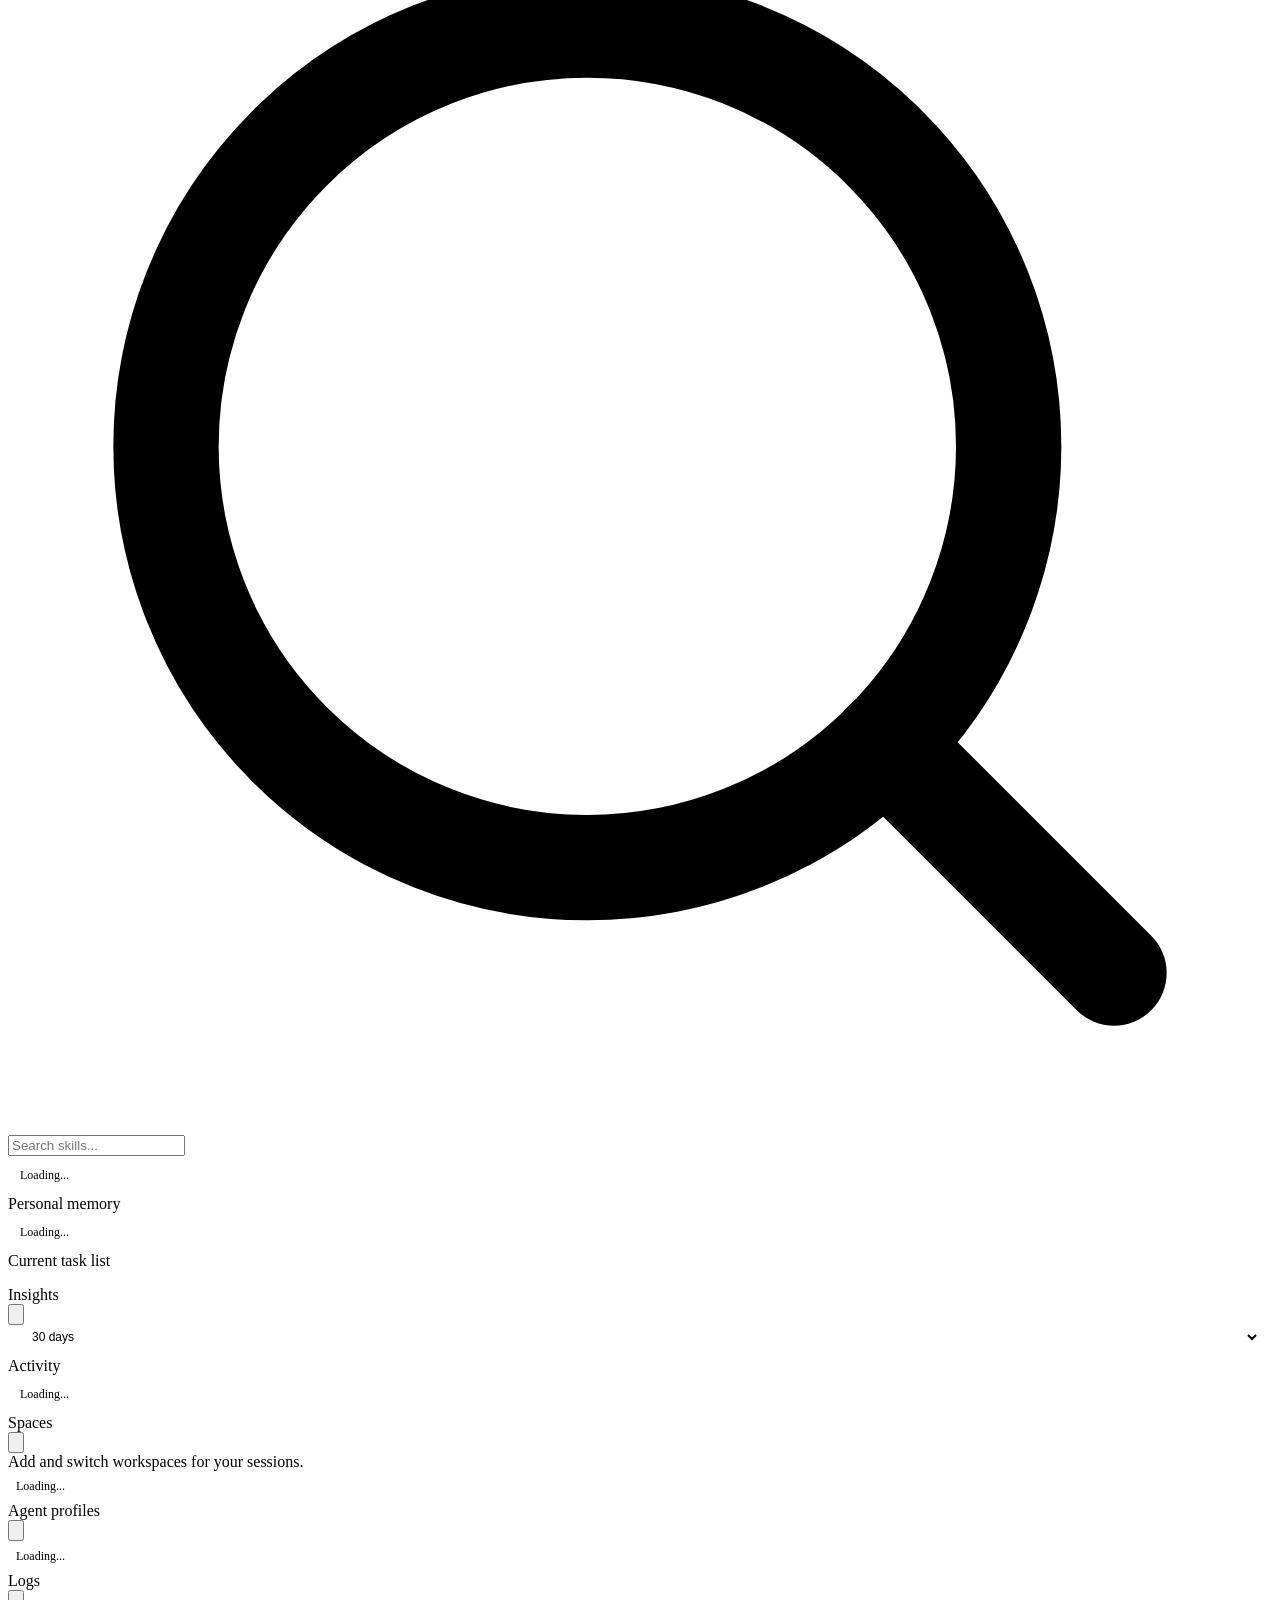
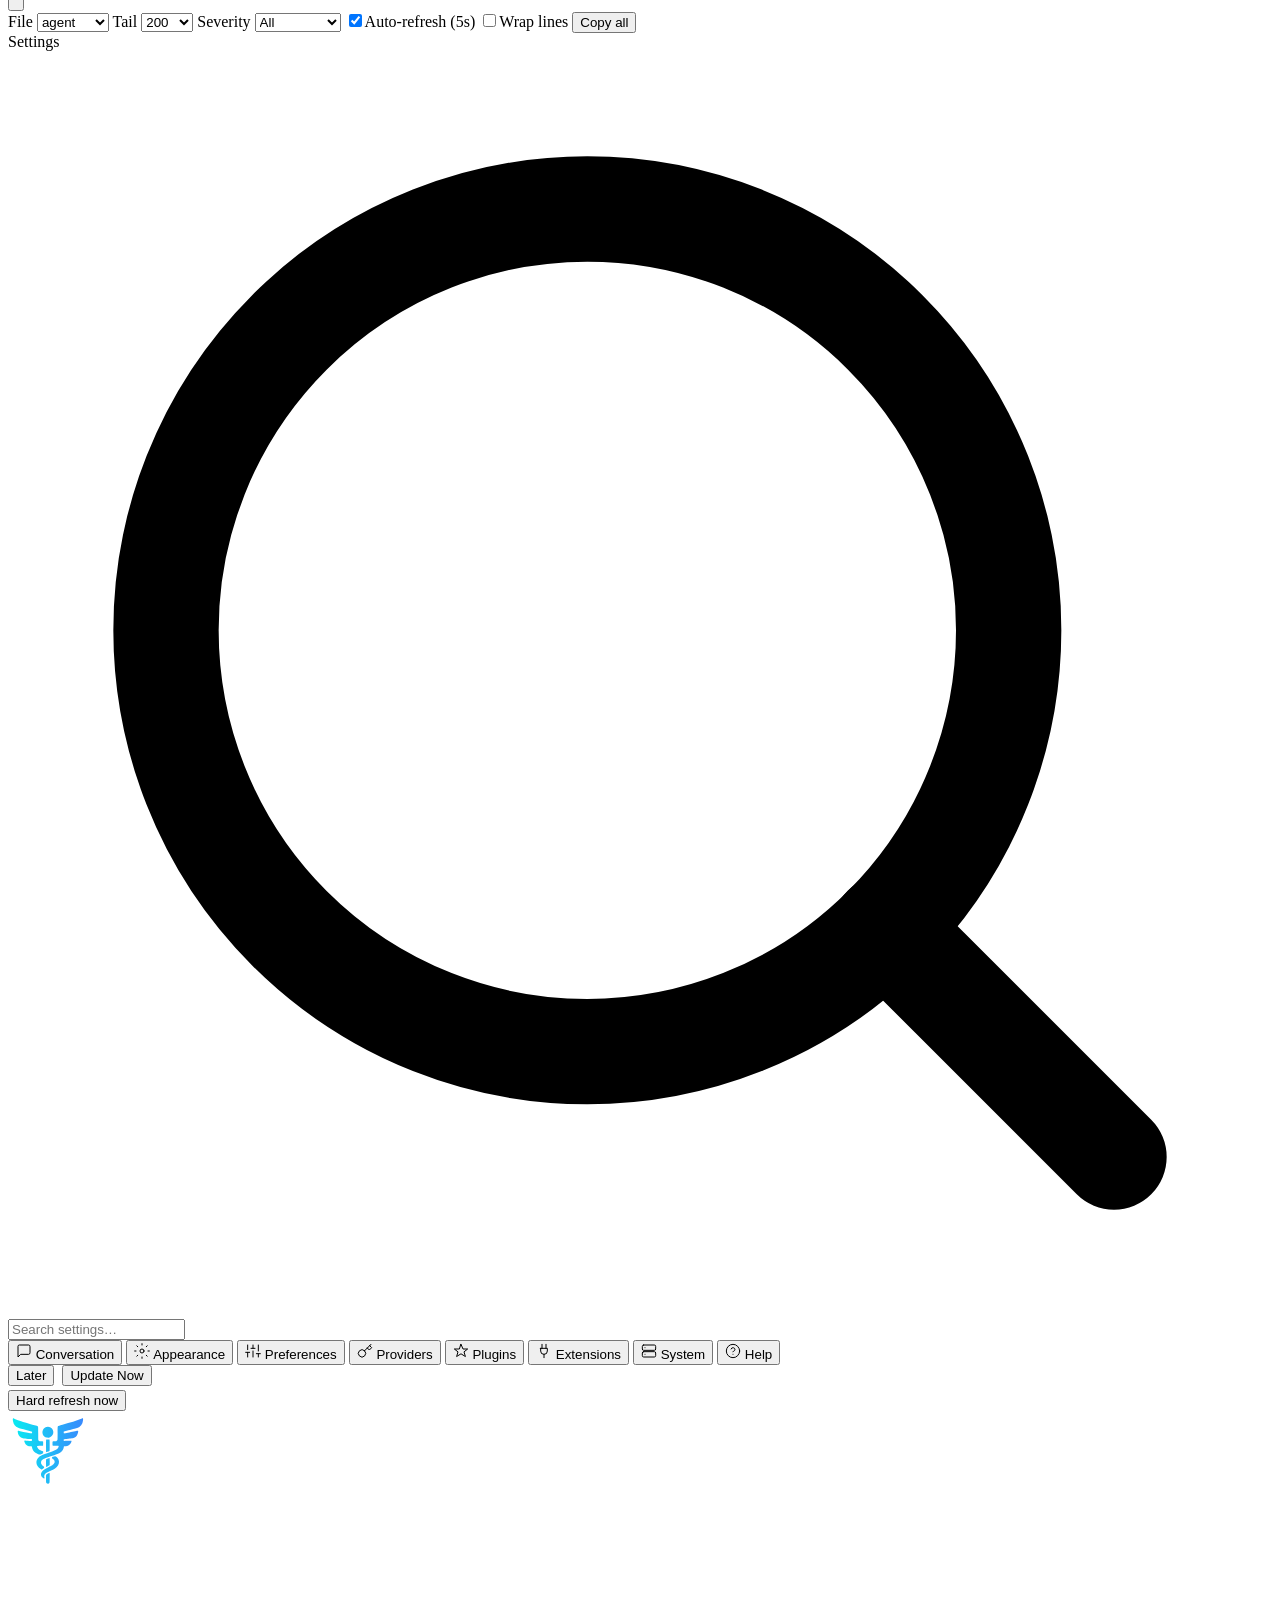
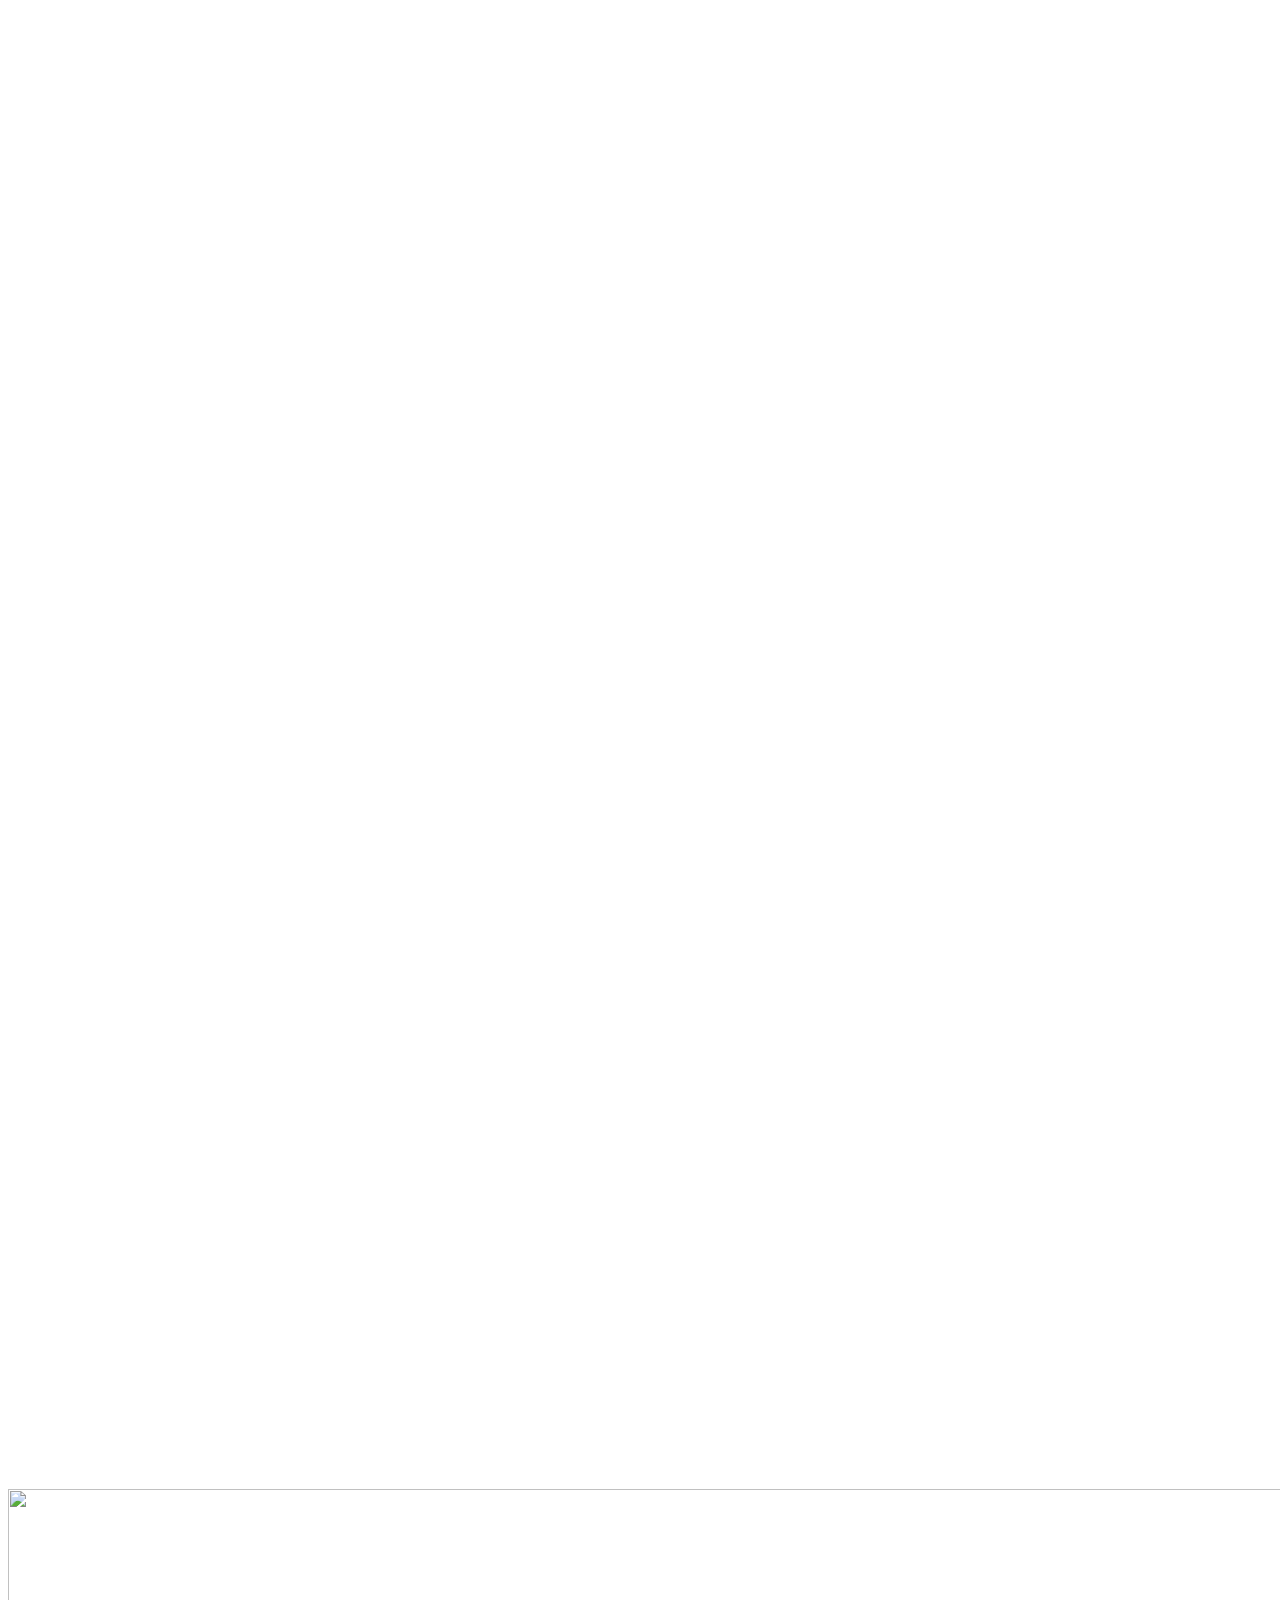
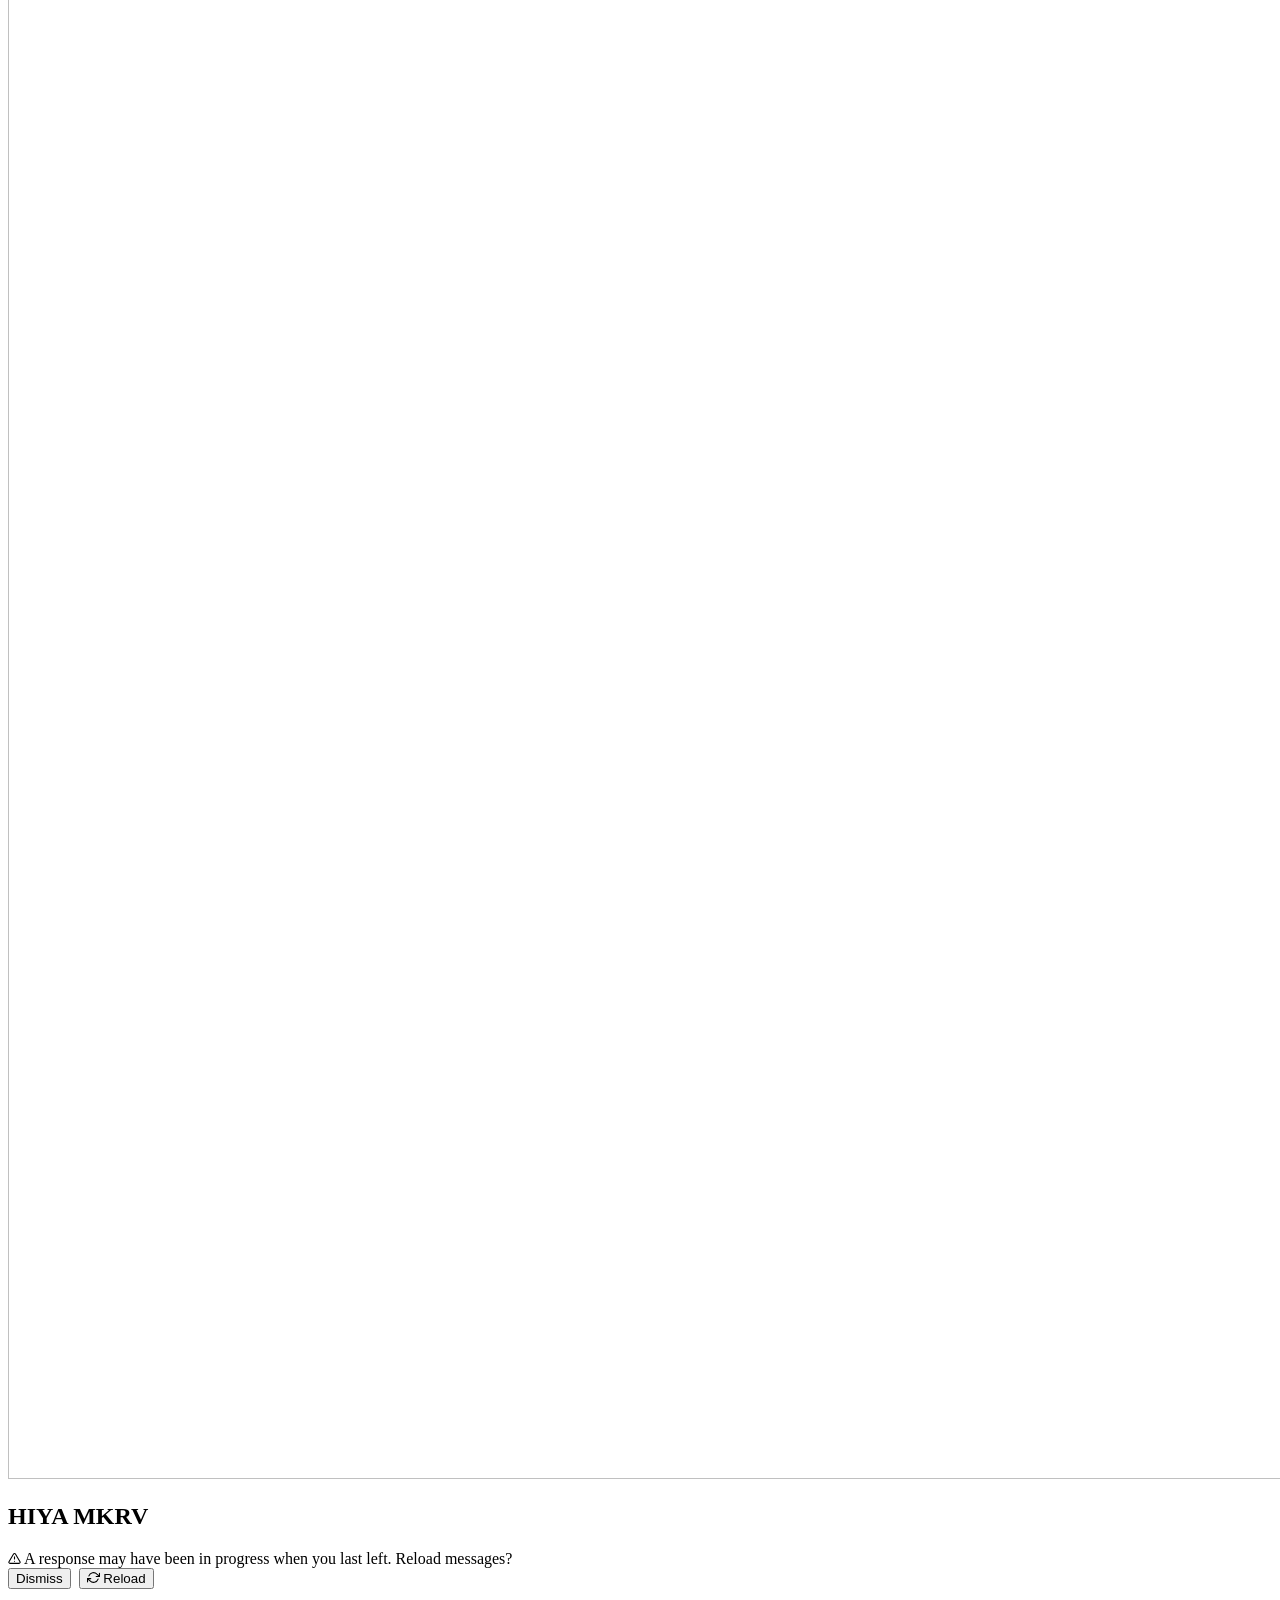
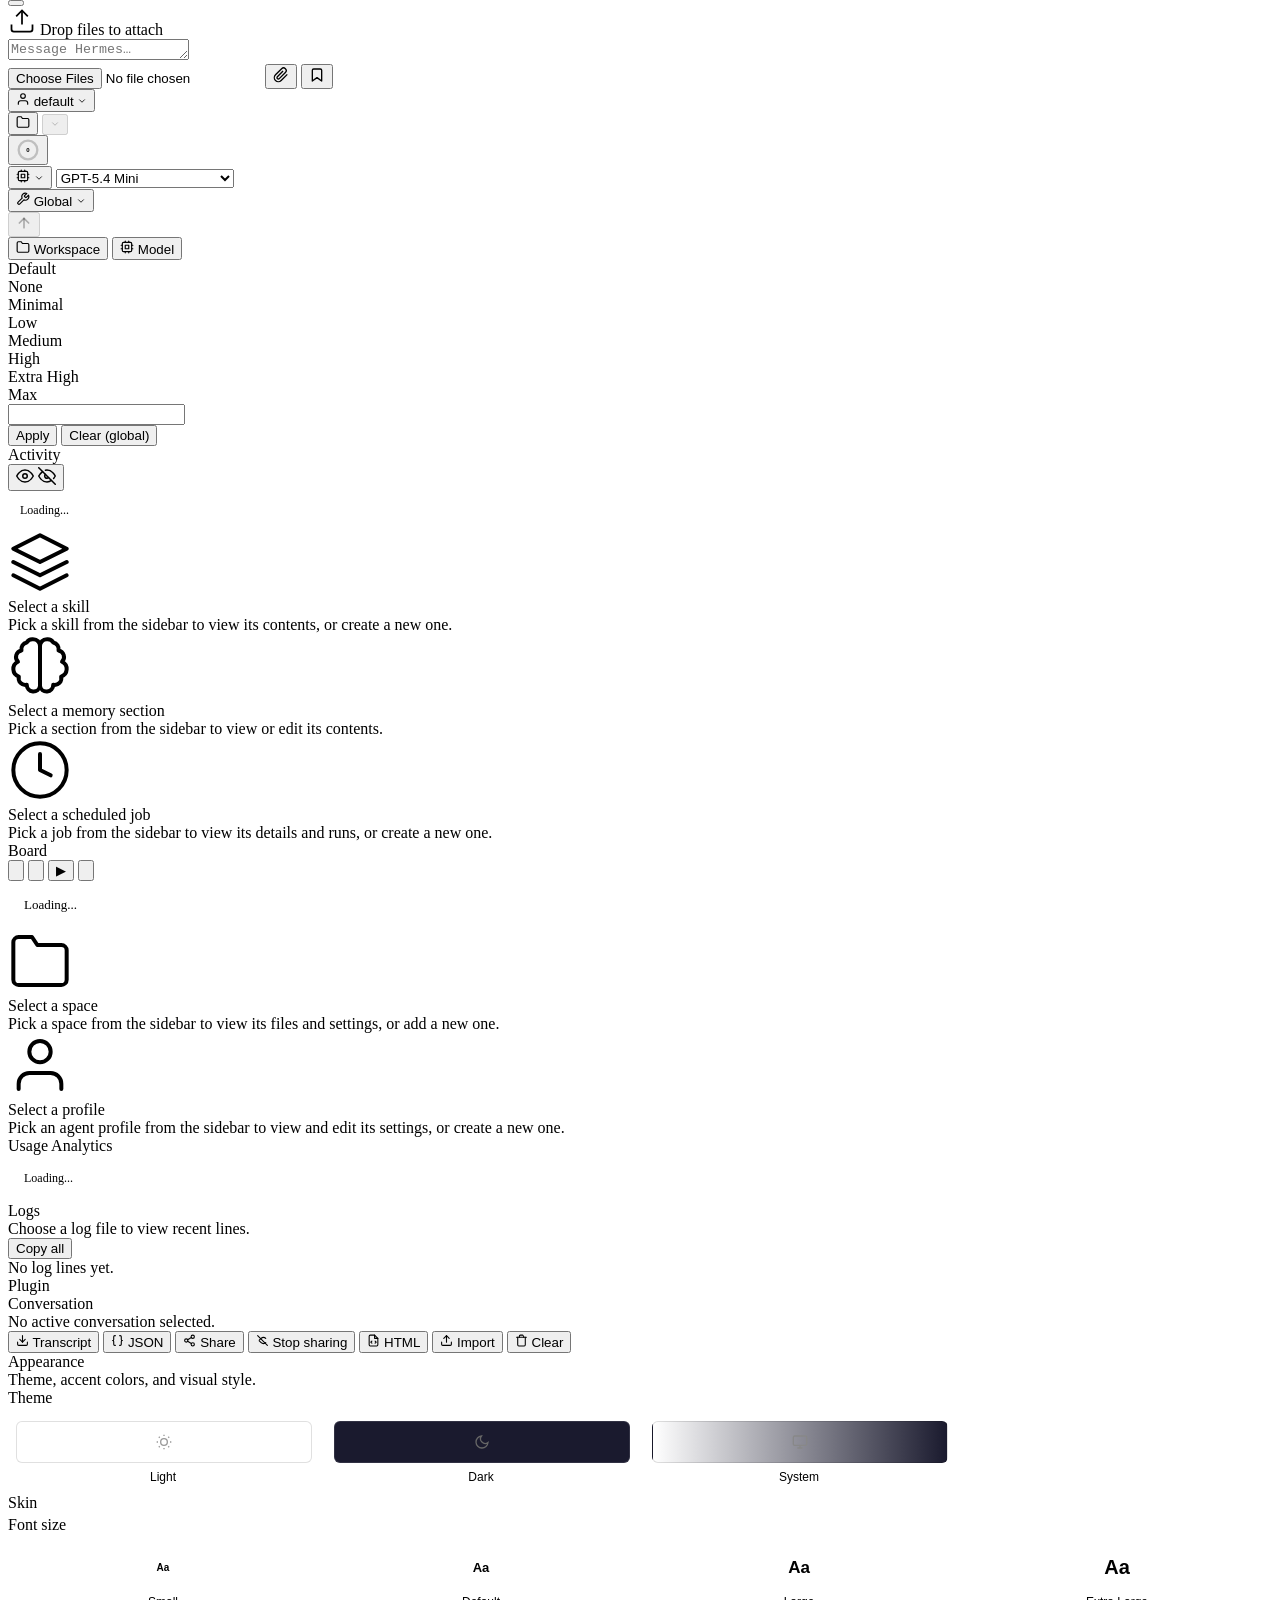
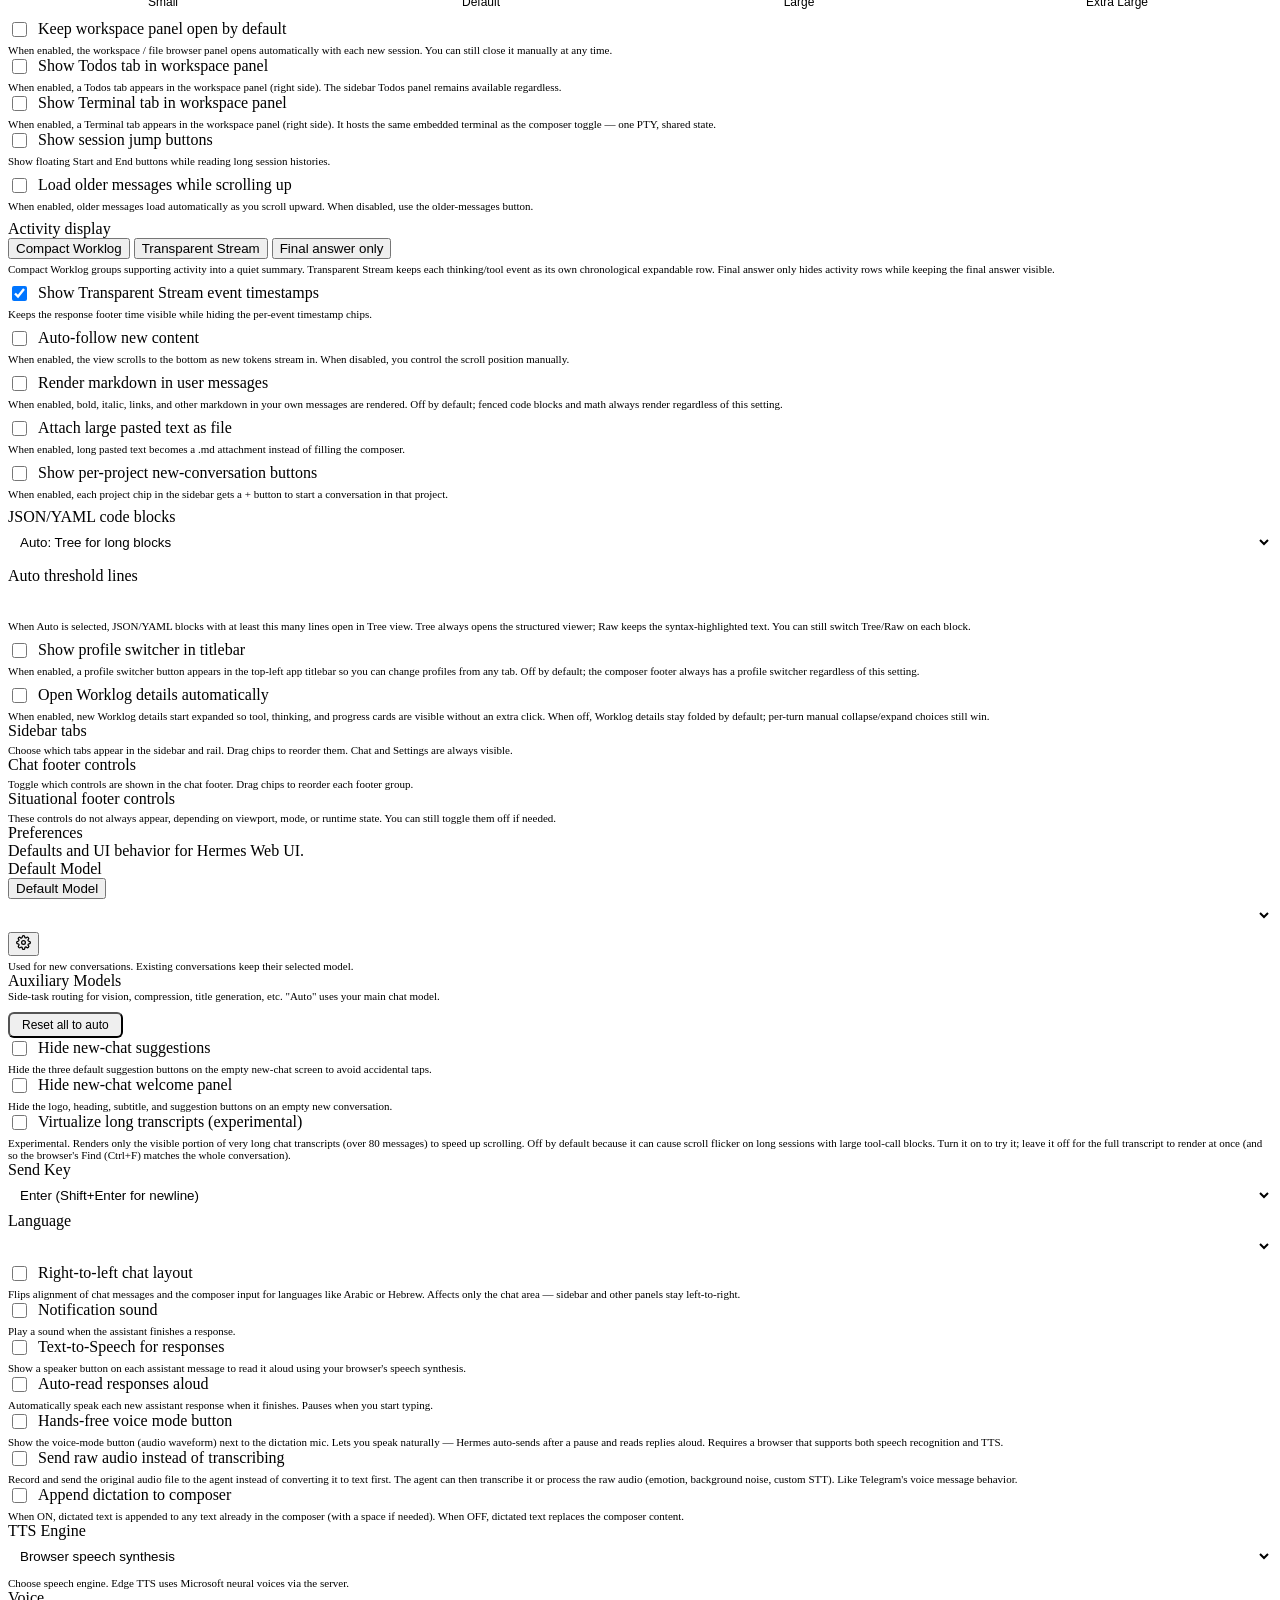
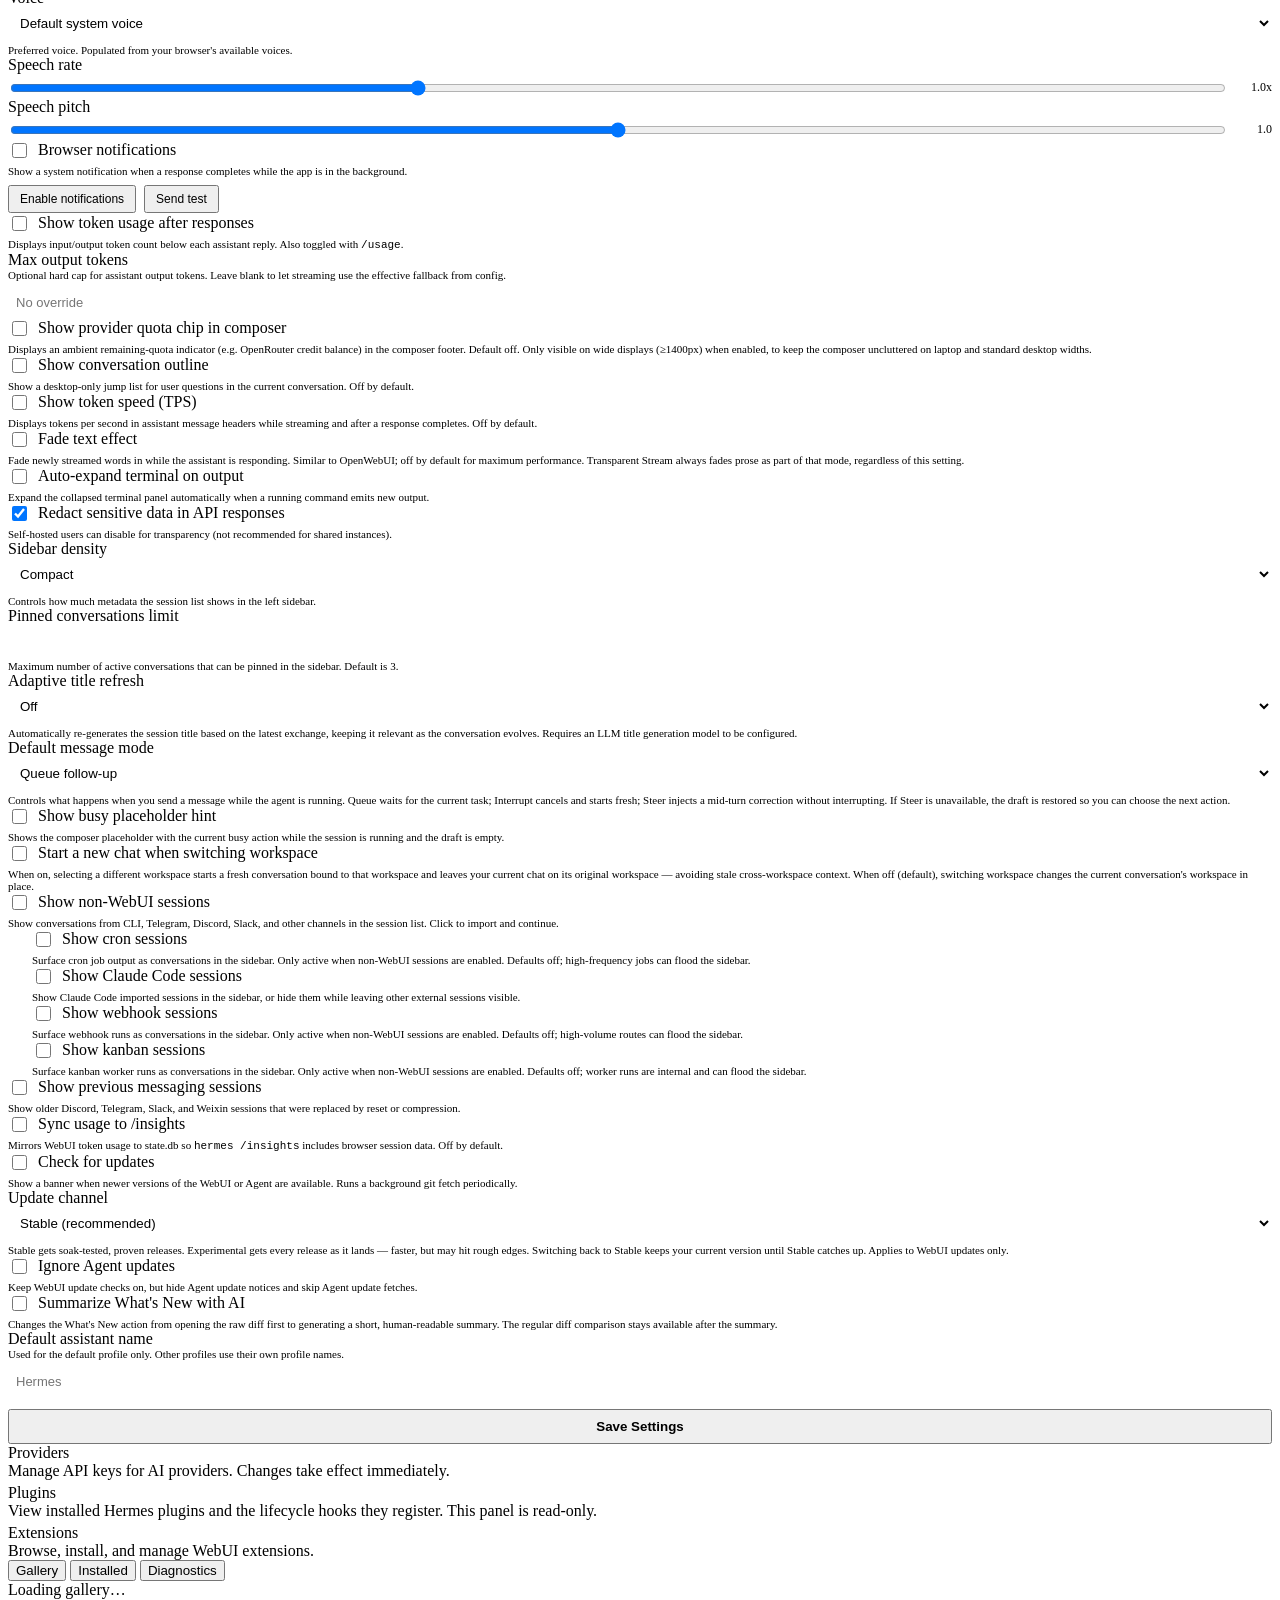
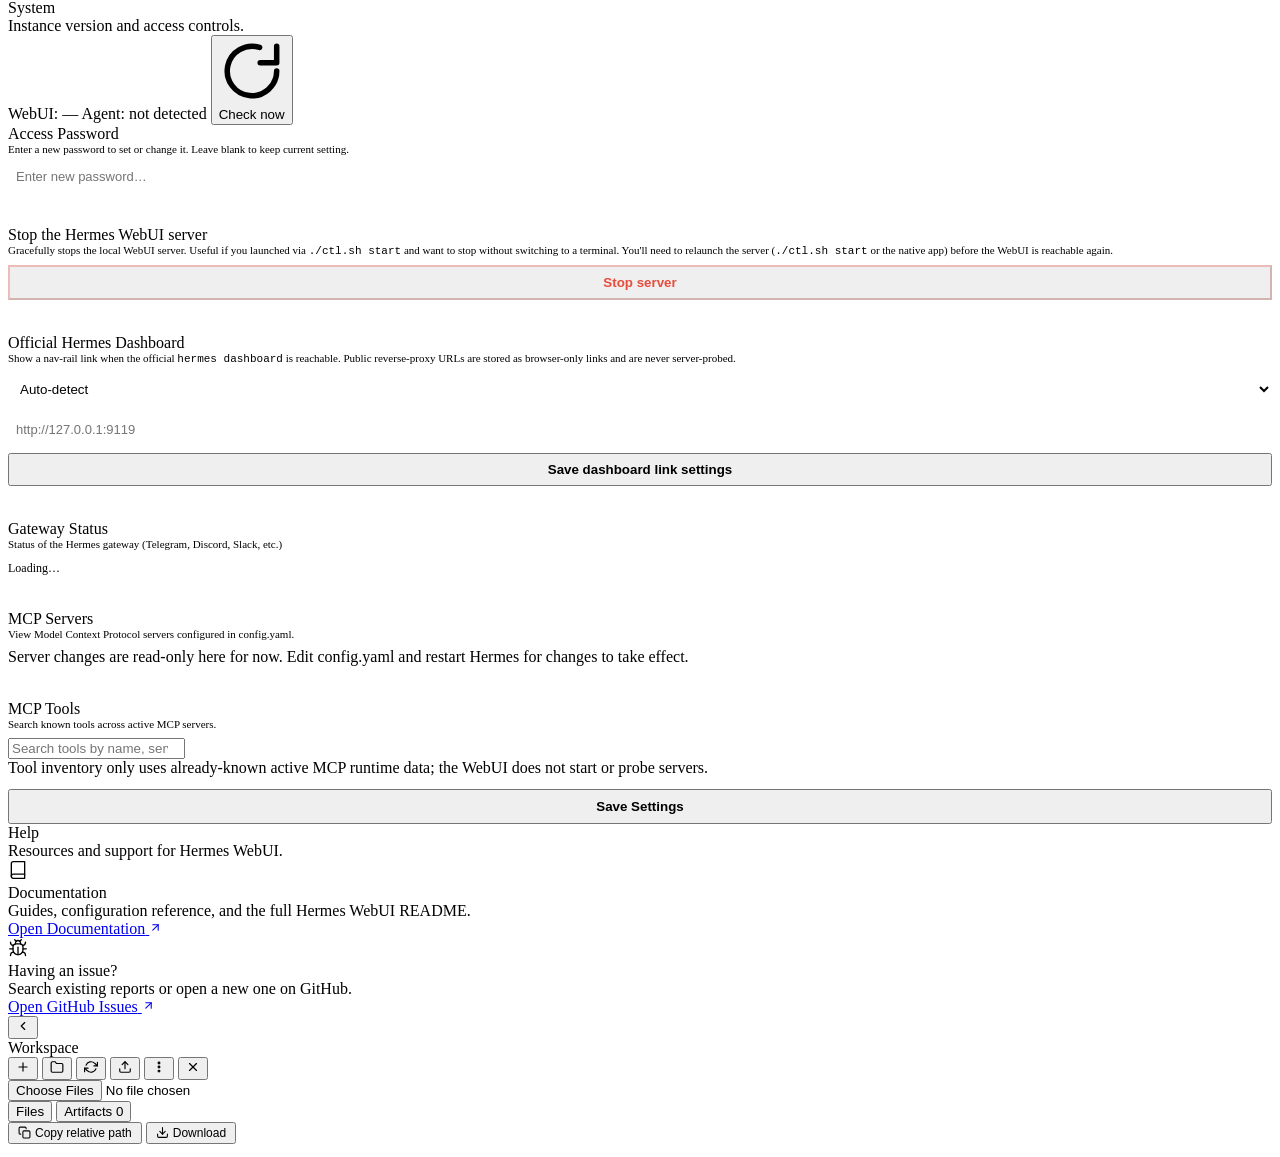
==== commit 95add287: "Add opt-in Terminal tab to the workspace panel The tab hosts the existing composer terminal (single " ====
--- a/static/index.html
+++ b/static/index.html
@@ -1052,6 +1052,13 @@
             </div>
             <div class="settings-field">
               <label style="display:flex;align-items:center;gap:8px;cursor:pointer">
+                <input type="checkbox" id="settingsWorkspaceTerminalTab" style="width:15px;height:15px;accent-color:var(--accent)">
+                <span data-i18n="settings_label_workspace_terminal_tab">Show Terminal tab in workspace panel</span>
+              </label>
+              <div style="font-size:11px;color:var(--muted);margin-top:4px" data-i18n="settings_desc_workspace_terminal_tab">When enabled, a Terminal tab appears in the workspace panel (right side). It hosts the same embedded terminal as the composer toggle — one PTY, shared state.</div>
+            </div>
+            <div class="settings-field">
+              <label style="display:flex;align-items:center;gap:8px;cursor:pointer">
                 <input type="checkbox" id="settingsSessionJumpButtons" style="width:15px;height:15px;accent-color:var(--accent)">
                 <span data-i18n="settings_label_session_jump_buttons">Show session jump buttons</span>
               </label>
@@ -1717,11 +1724,13 @@
       <button class="workspace-panel-tab active" id="workspaceFilesTab" type="button" onclick="switchWorkspacePanelTab('files')" role="tab" aria-selected="true" data-i18n="workspace_files_tab">Files</button>
       <button class="workspace-panel-tab" id="workspaceArtifactsTab" type="button" onclick="switchWorkspacePanelTab('artifacts')" role="tab" aria-selected="false"><span data-i18n="workspace_artifacts_tab">Artifacts</span> <span id="workspaceArtifactsCount" class="workspace-artifacts-count">0</span></button>
       <button class="workspace-panel-tab" id="workspaceTodosTab" type="button" onclick="switchWorkspacePanelTab('todos')" role="tab" aria-selected="false" hidden data-i18n="tab_todos">Todos</button>
+      <button class="workspace-panel-tab" id="workspaceTerminalTab" type="button" onclick="switchWorkspacePanelTab('terminal')" role="tab" aria-selected="false" hidden data-i18n="workspace_terminal_tab">Terminal</button>
     </div>
     <div class="breadcrumb-bar" id="breadcrumbBar" style="display:none"></div>
     <div class="file-tree" id="fileTree"></div>
     <div class="workspace-artifacts" id="workspaceArtifacts" hidden></div>
     <div class="workspace-todos" id="workspaceTodosPanel" hidden style="flex:1;overflow-y:auto;padding:8px 12px"></div>
+    <div class="workspace-terminal" id="workspaceTerminalHost" hidden></div>
     <div id="wsEmptyState" style="display:none;flex:1;align-items:center;justify-content:center;padding:24px 16px;text-align:center;color:var(--muted);font-size:12px;line-height:1.6"></div>
     <div class="preview-area" id="previewArea">
       <div class="preview-path" id="previewPath">
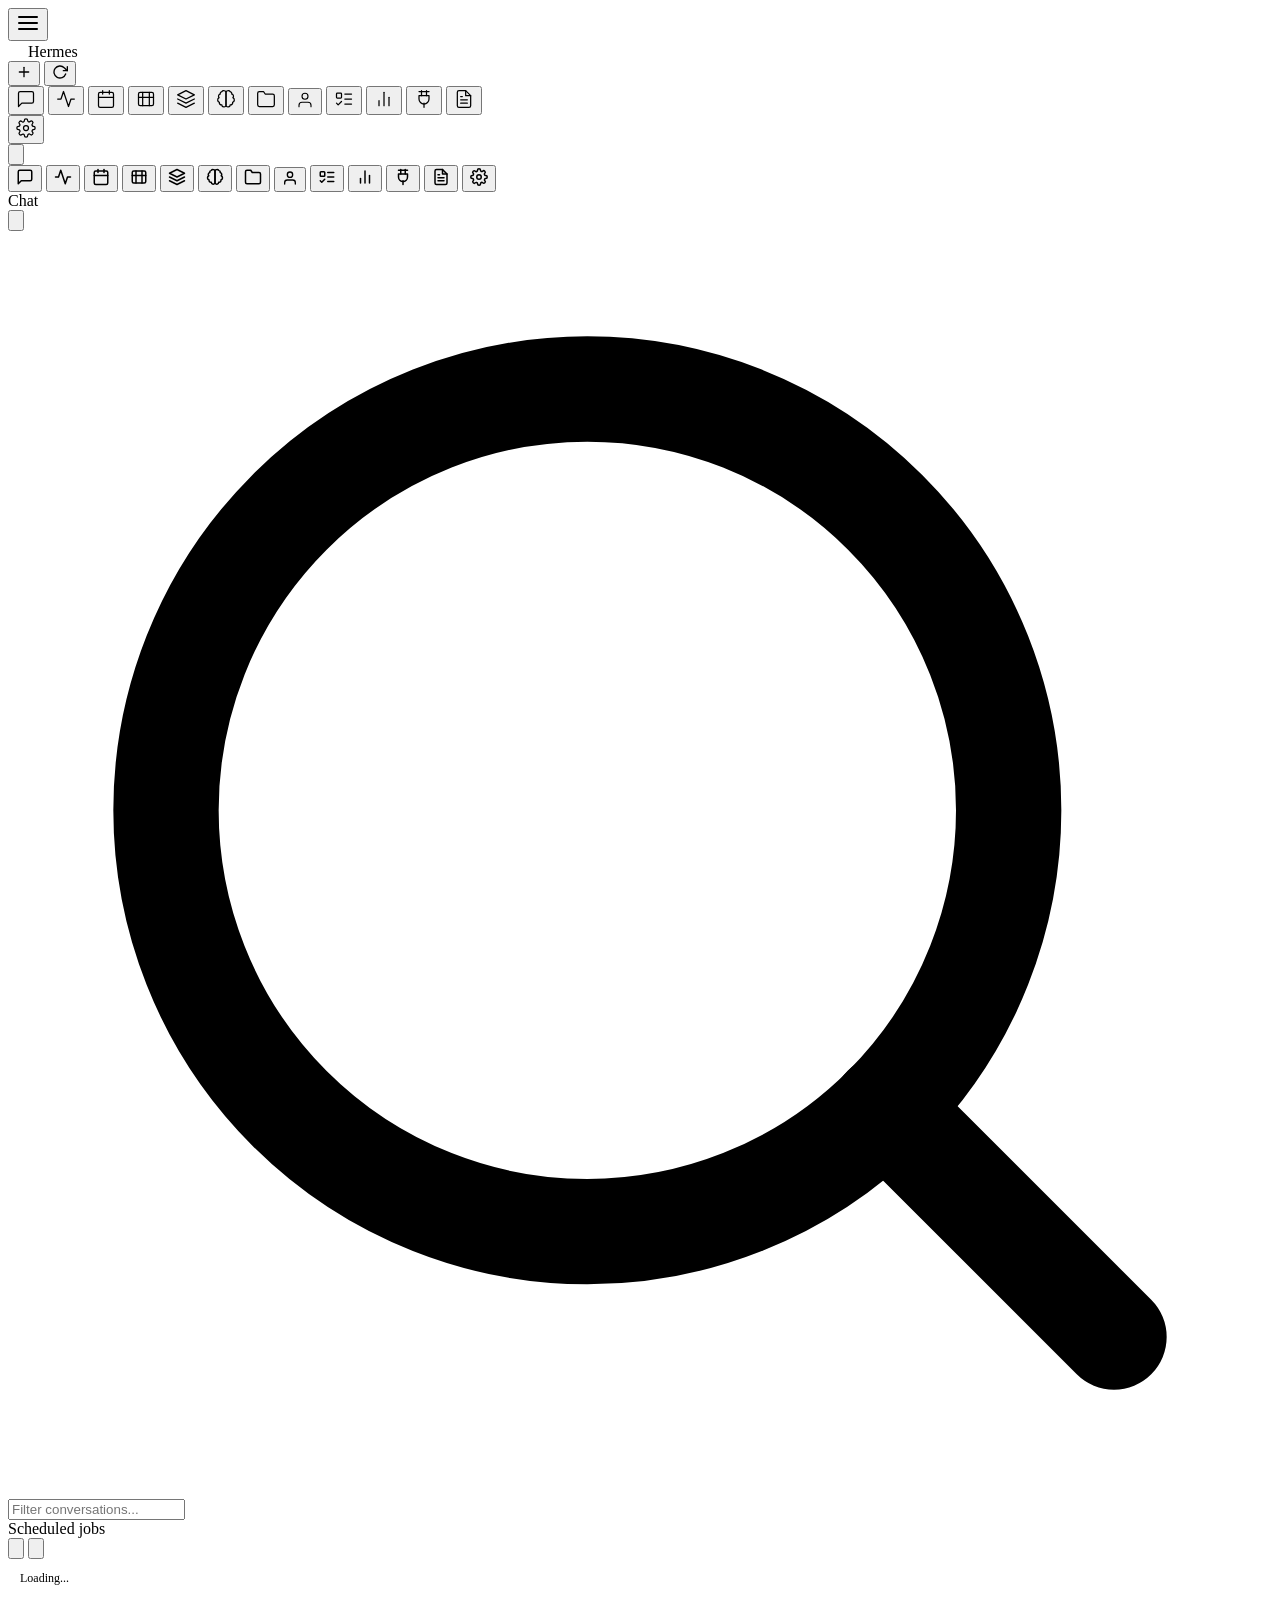
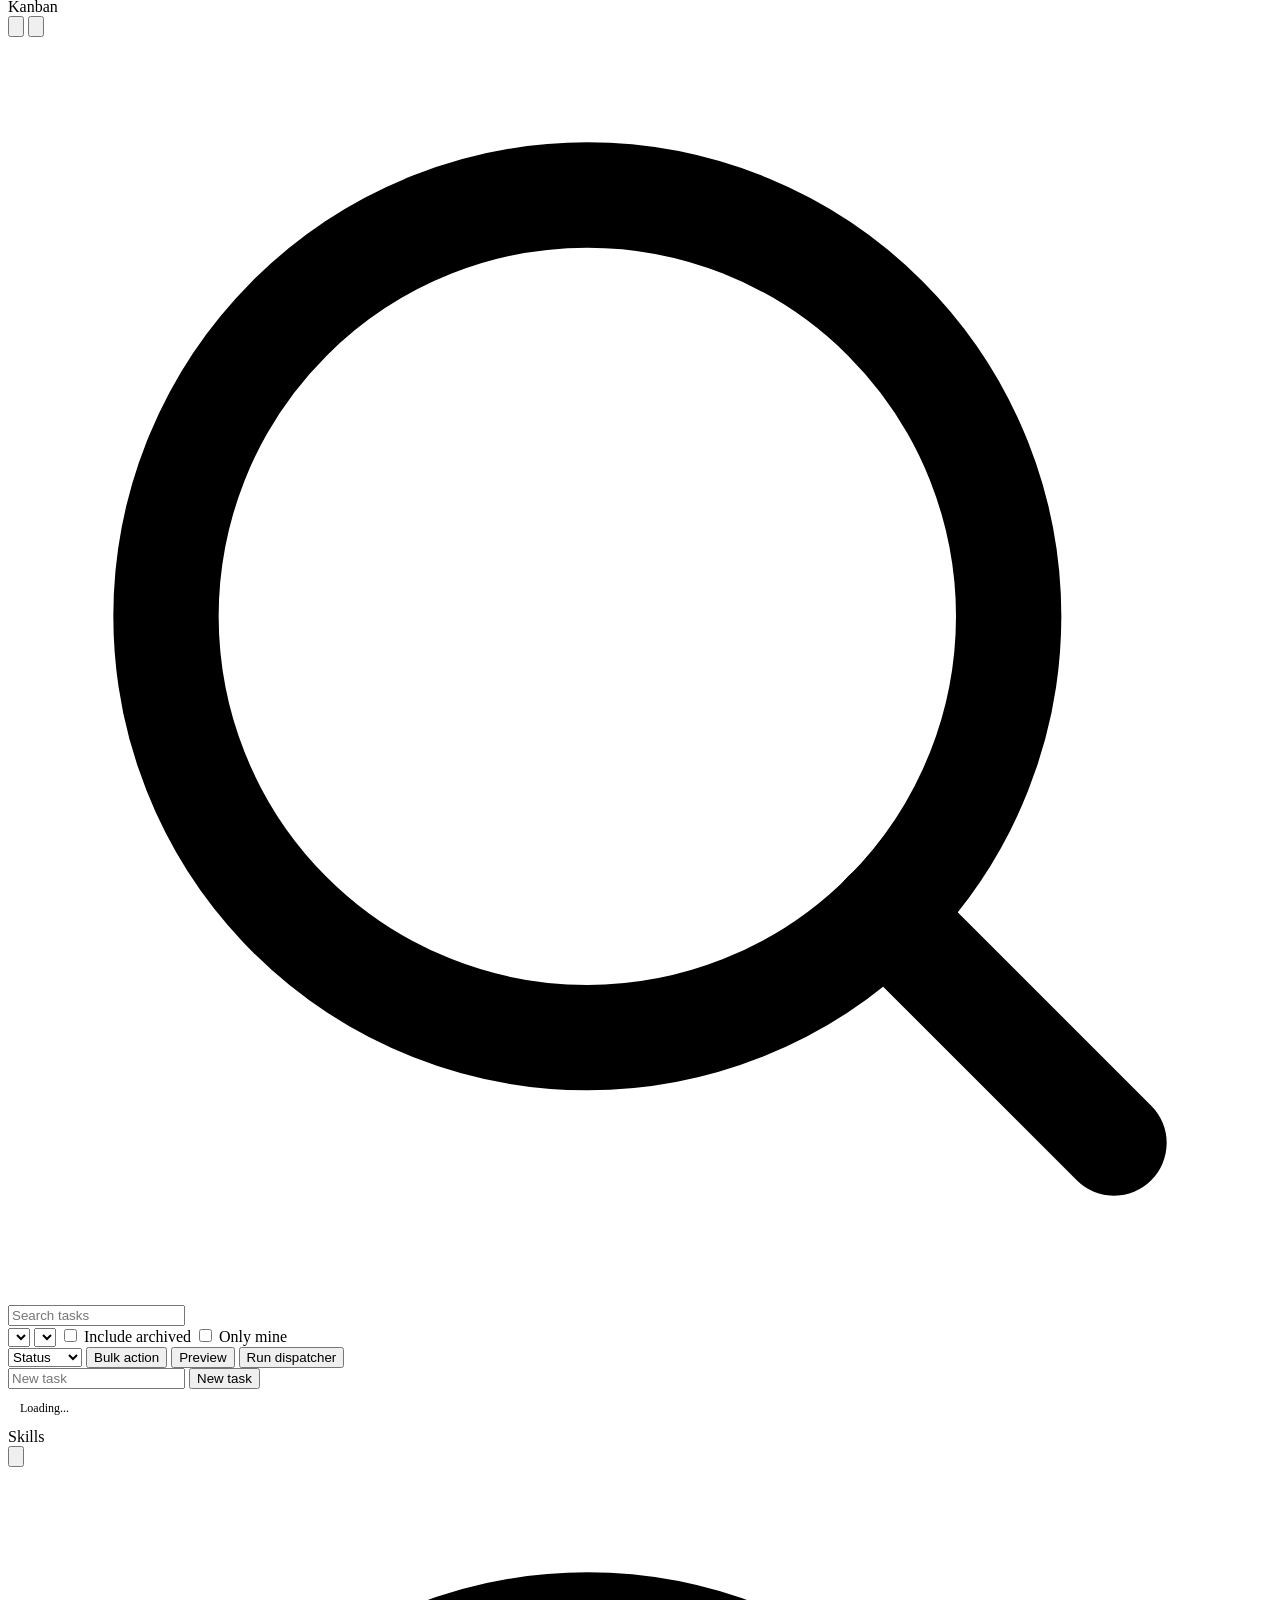
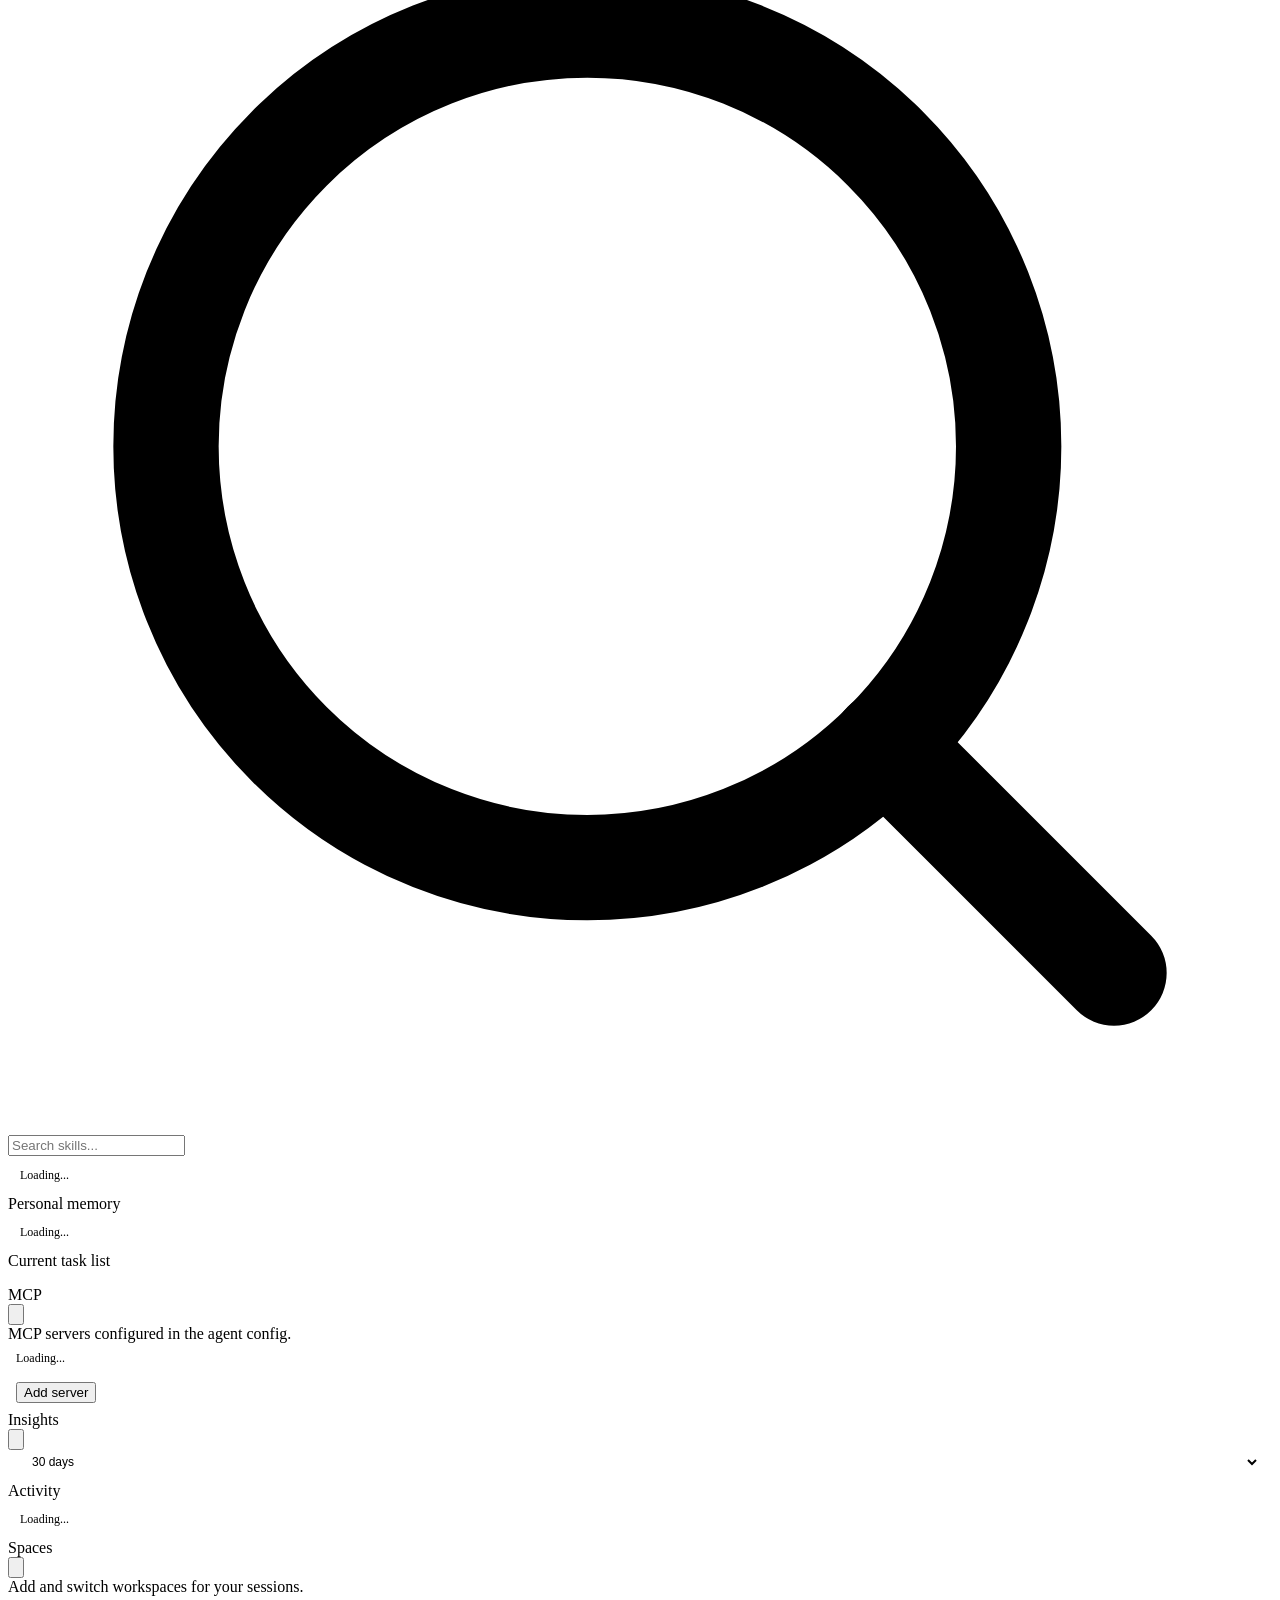
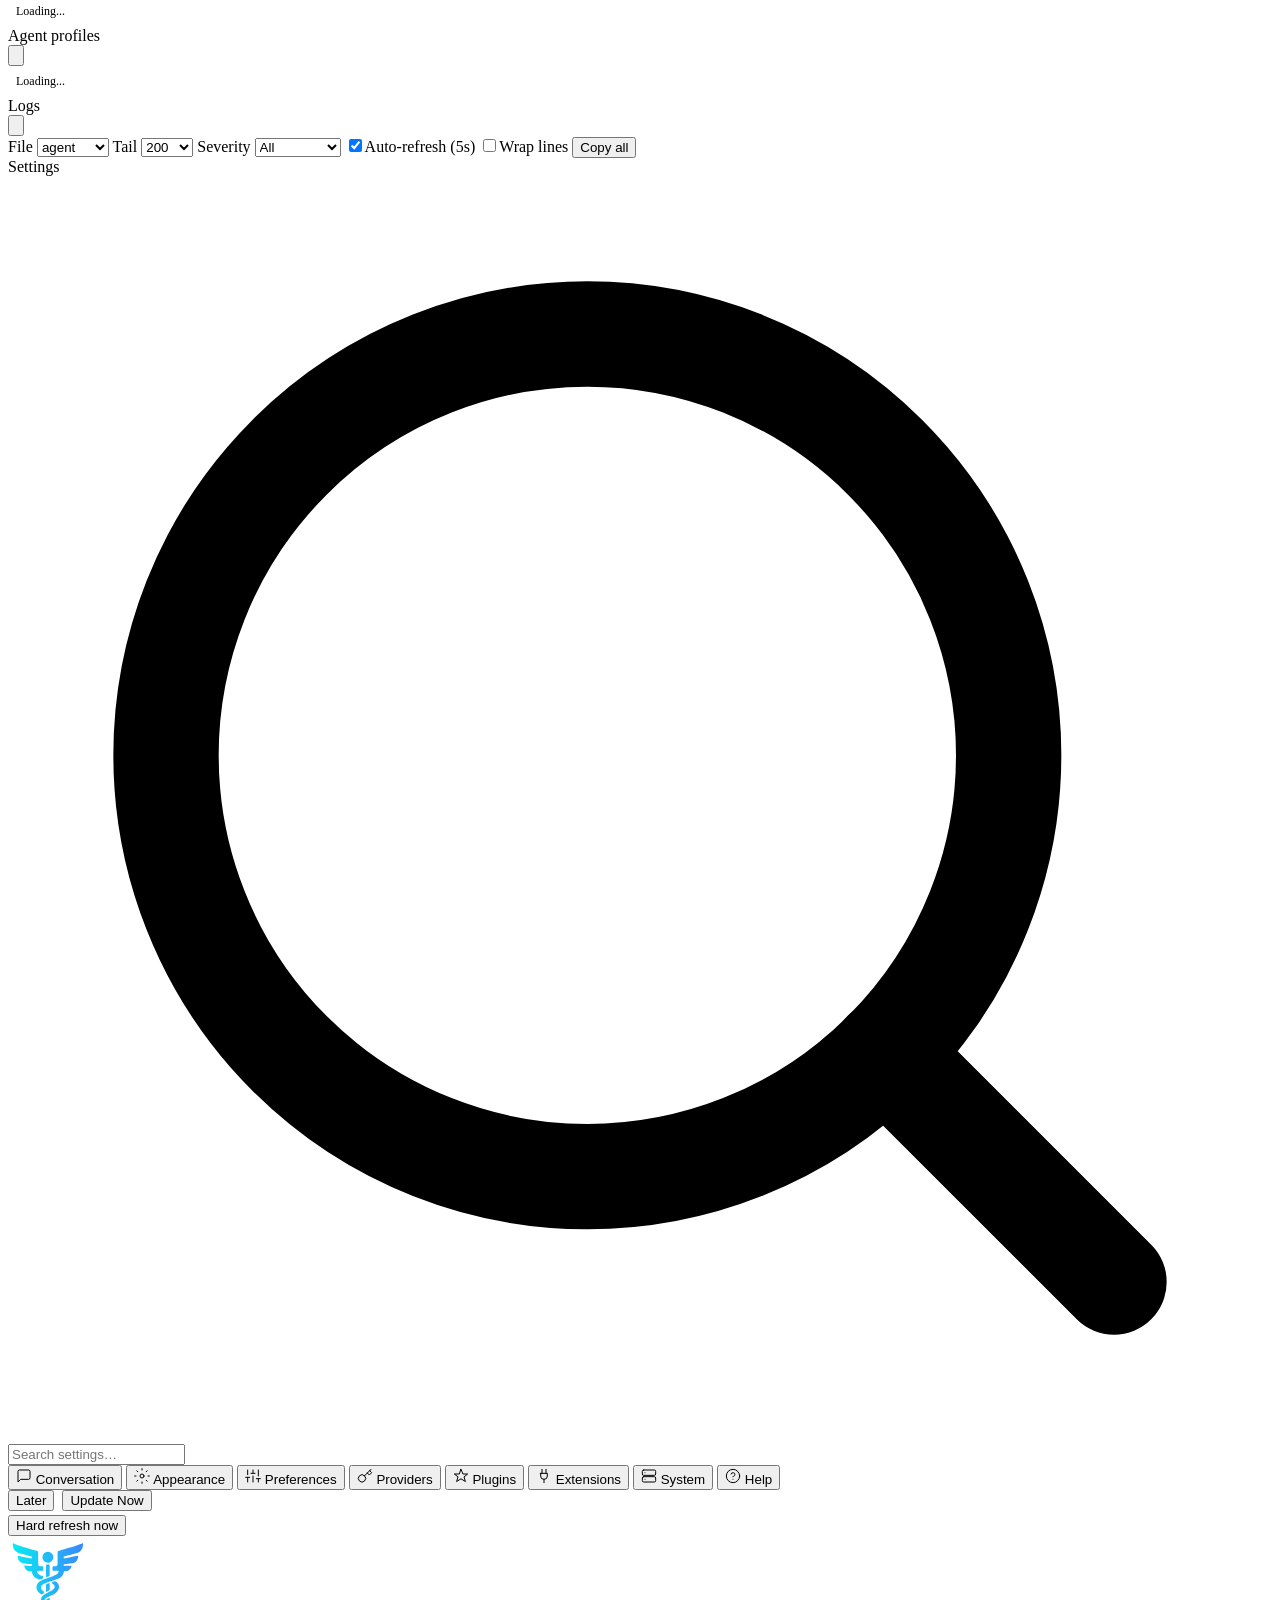
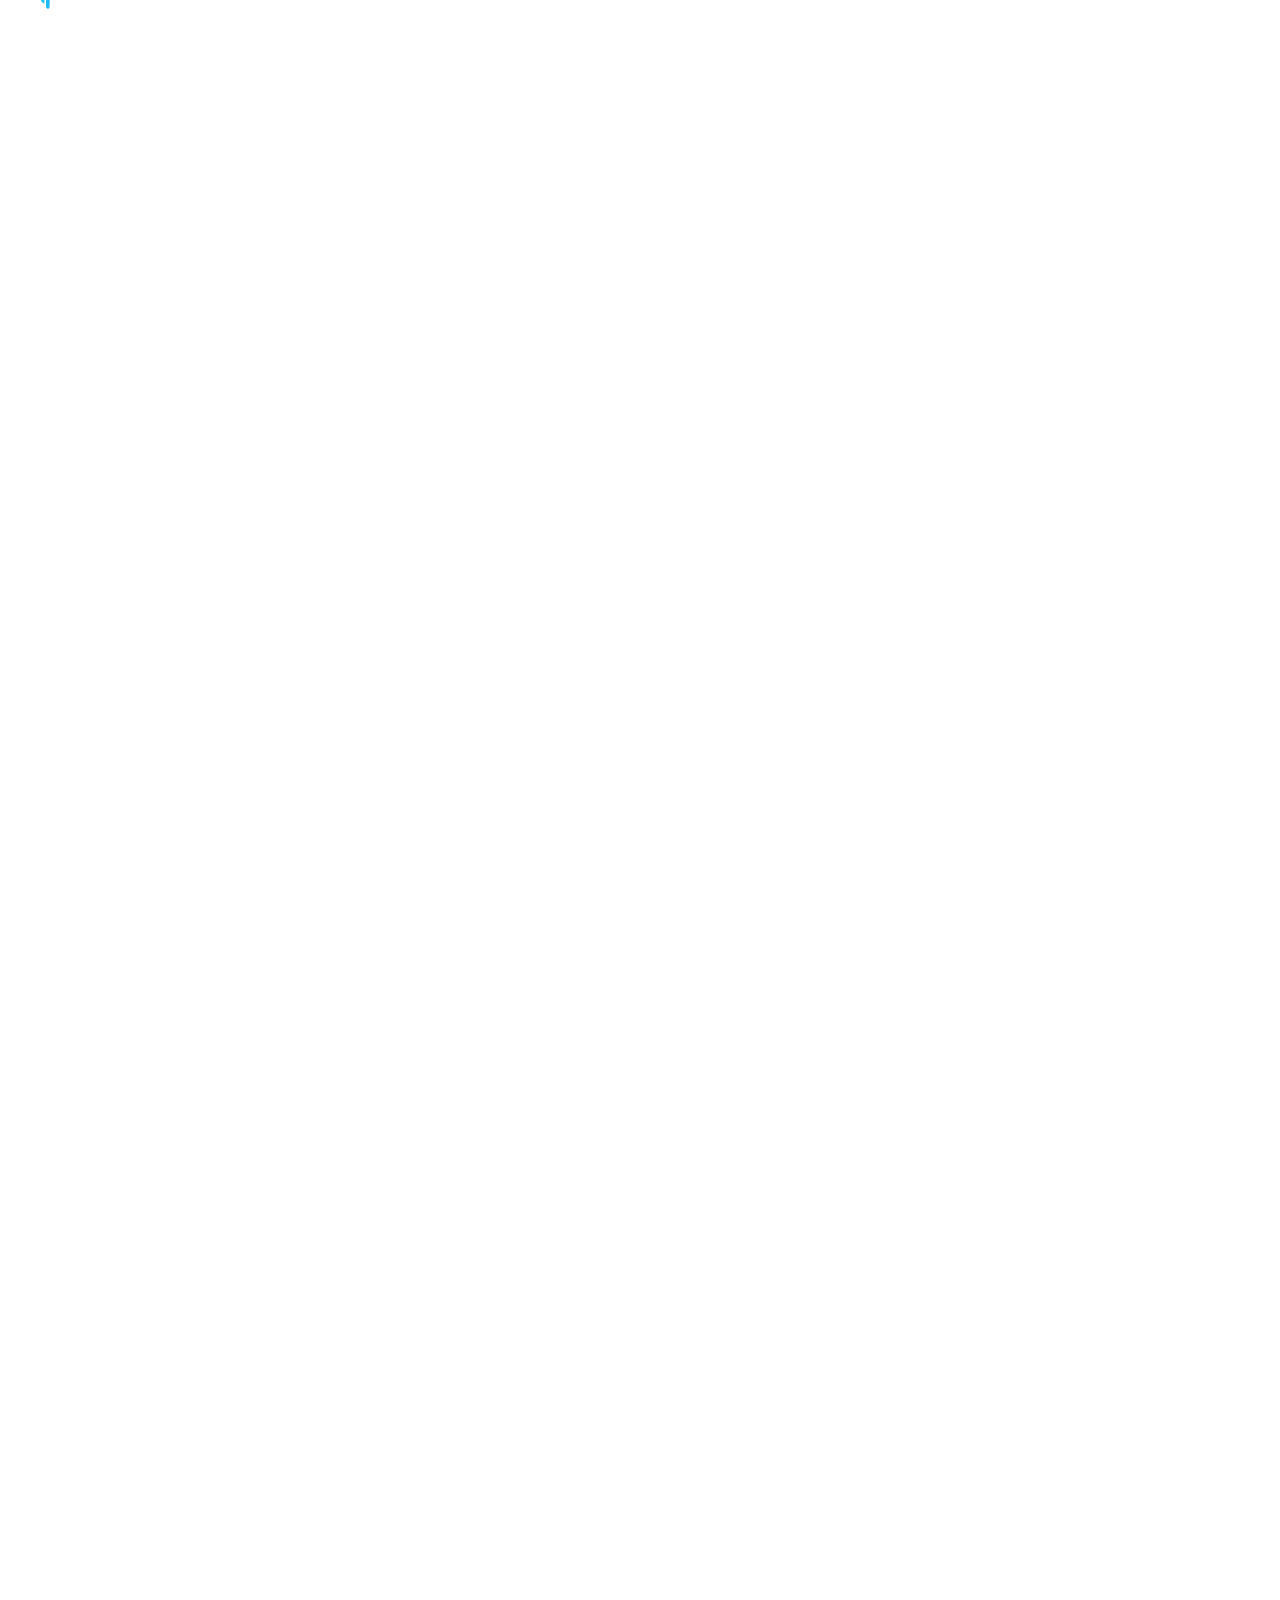
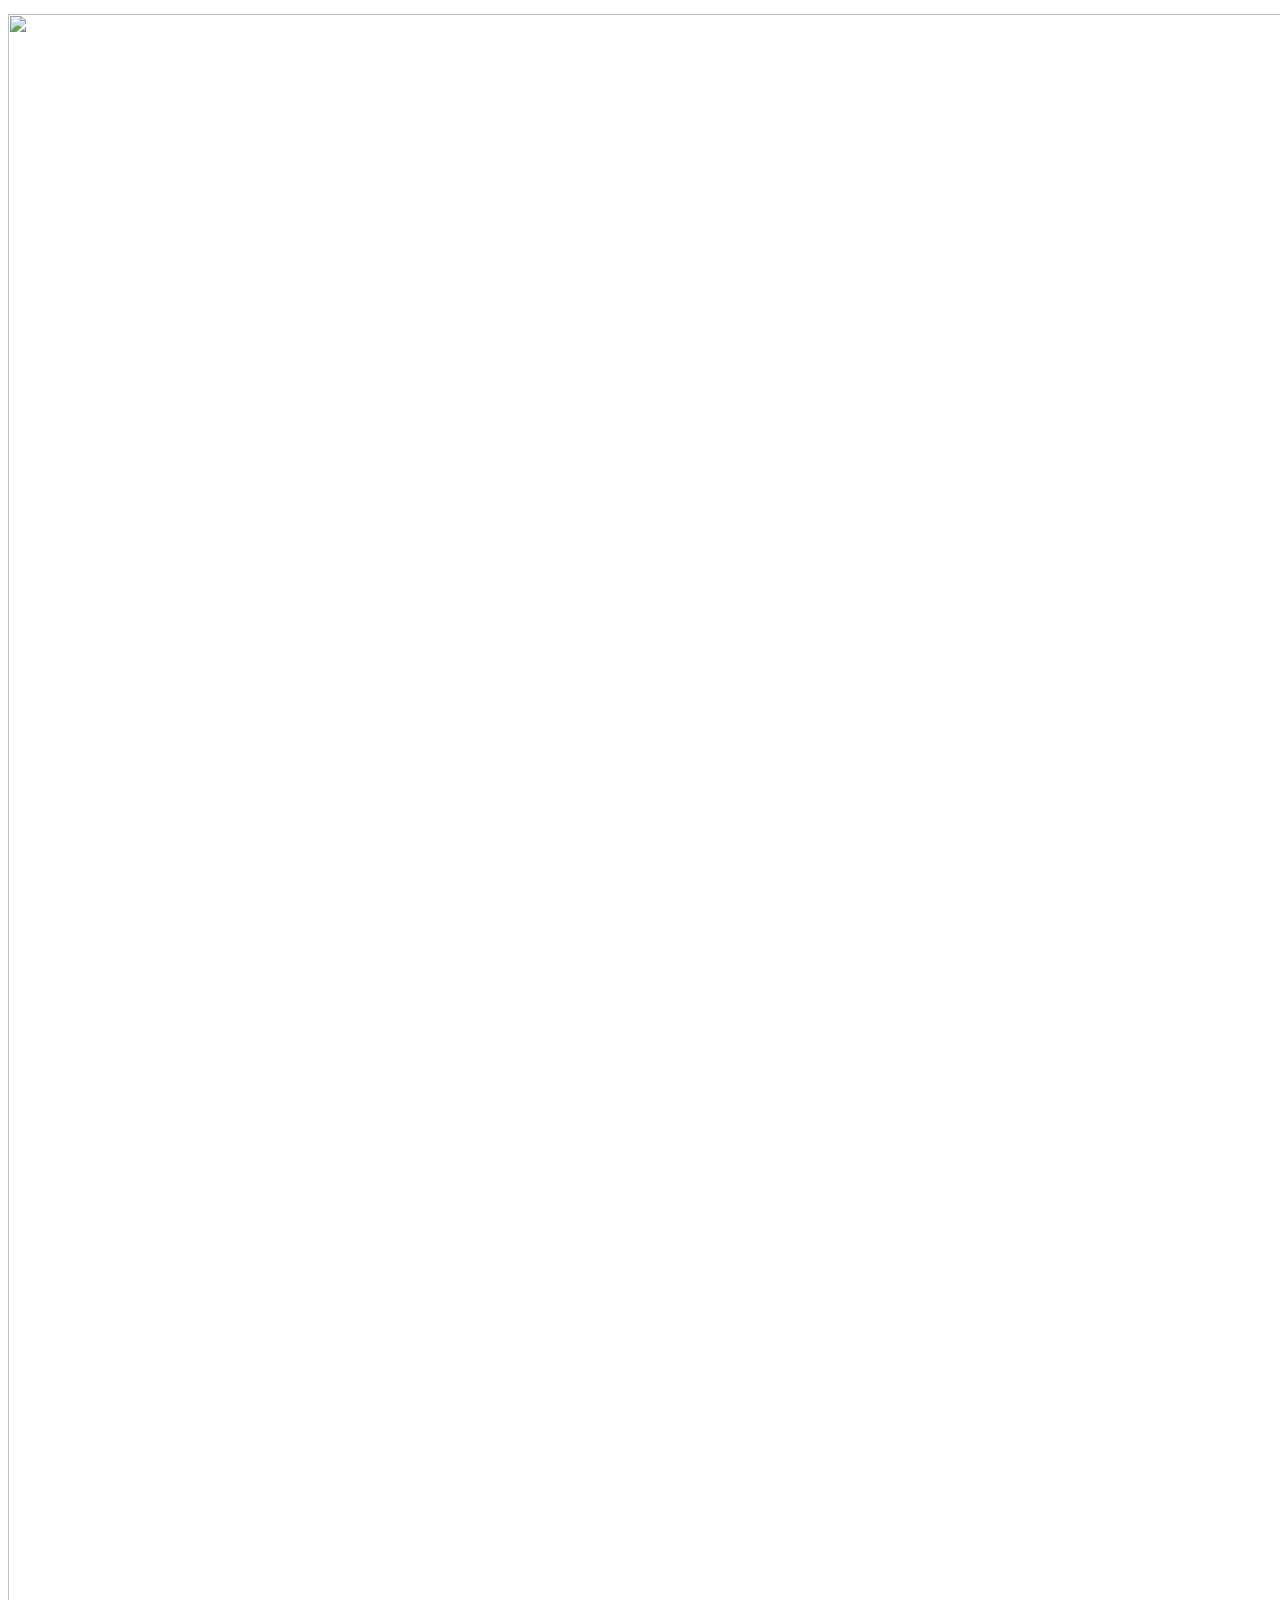
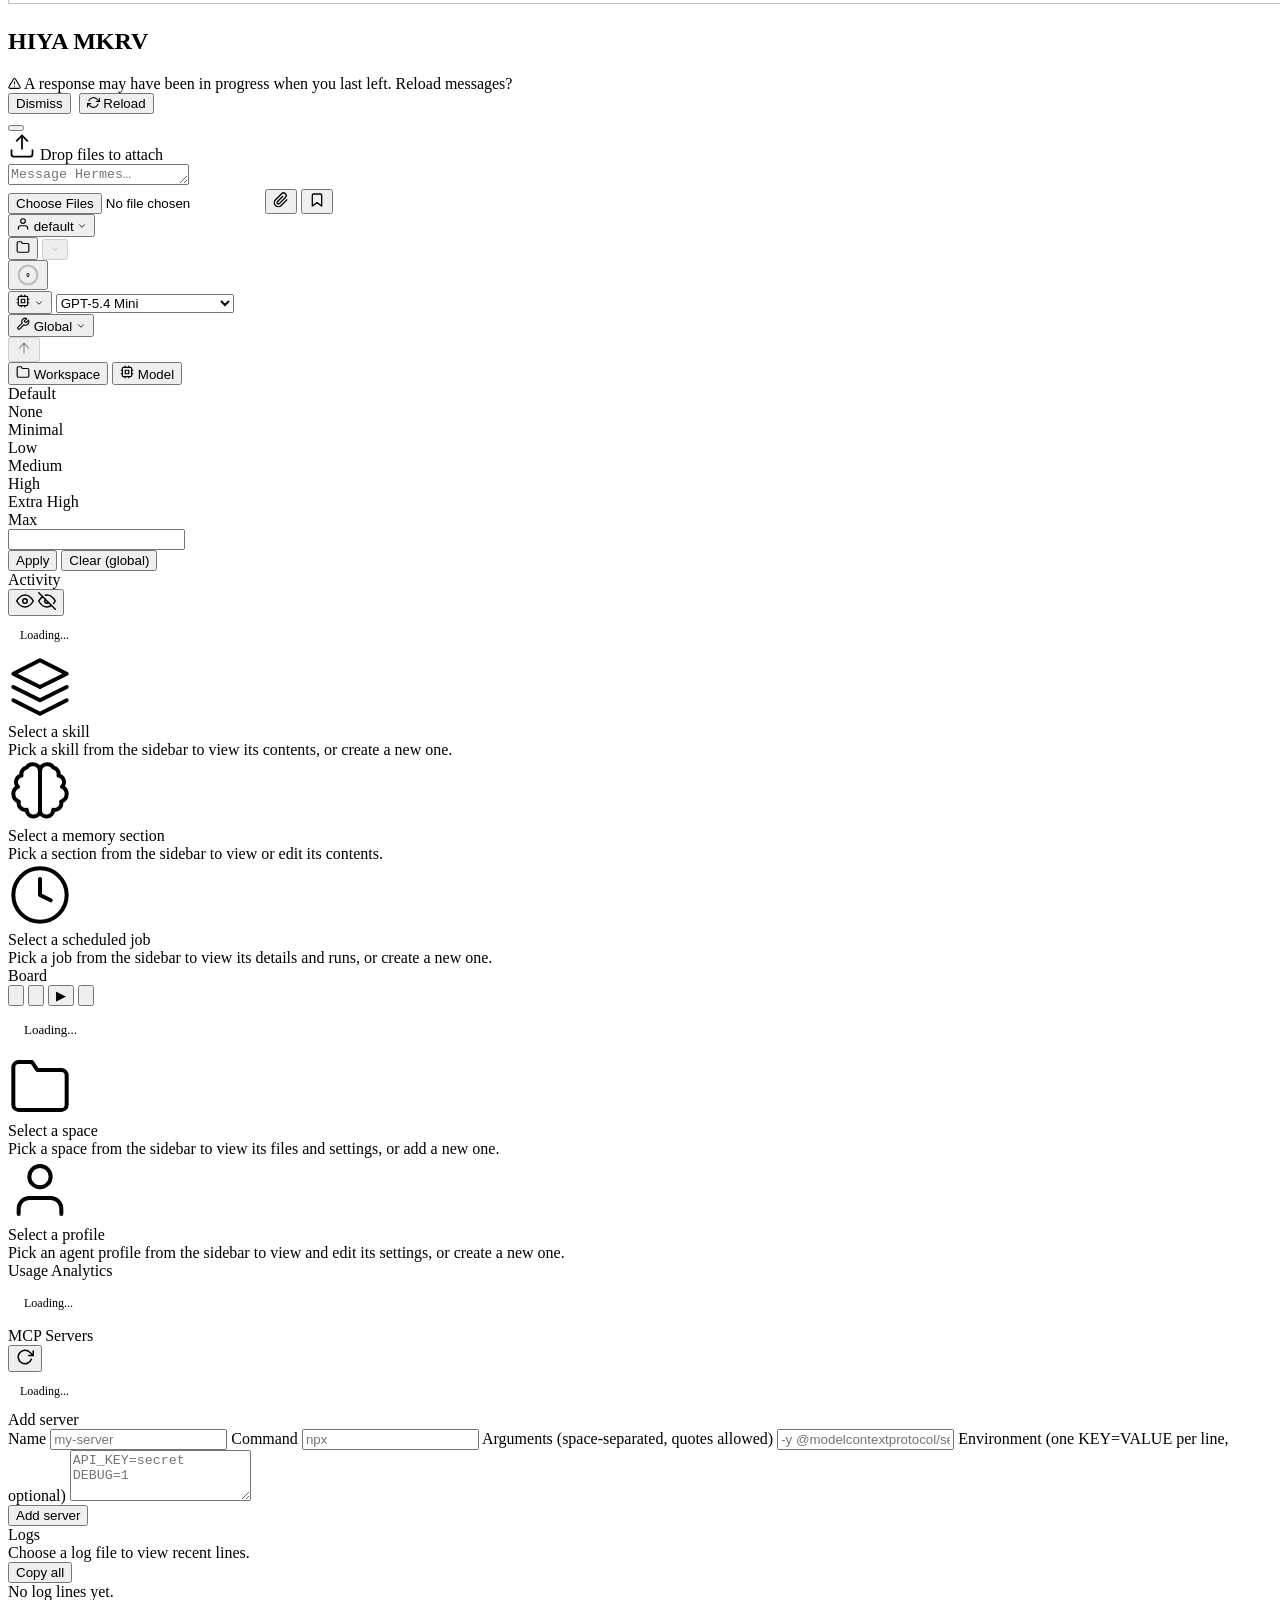
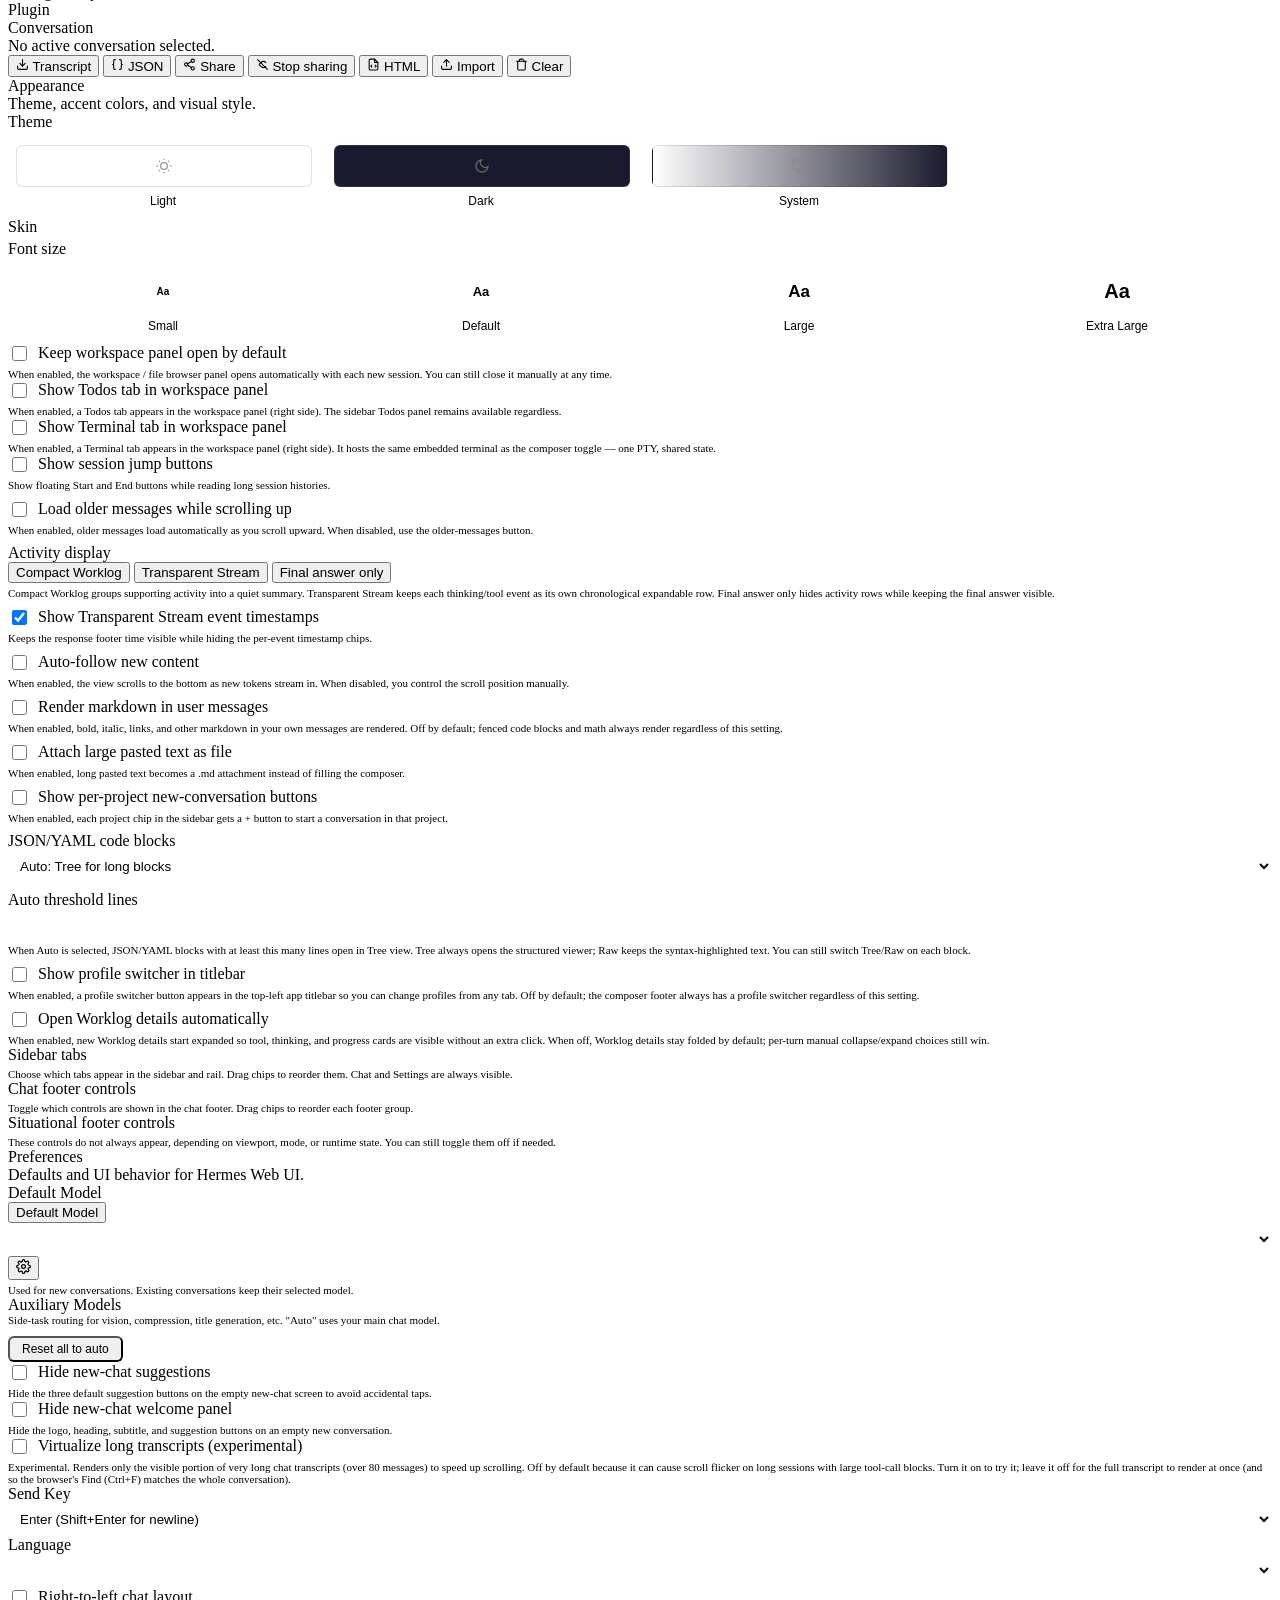
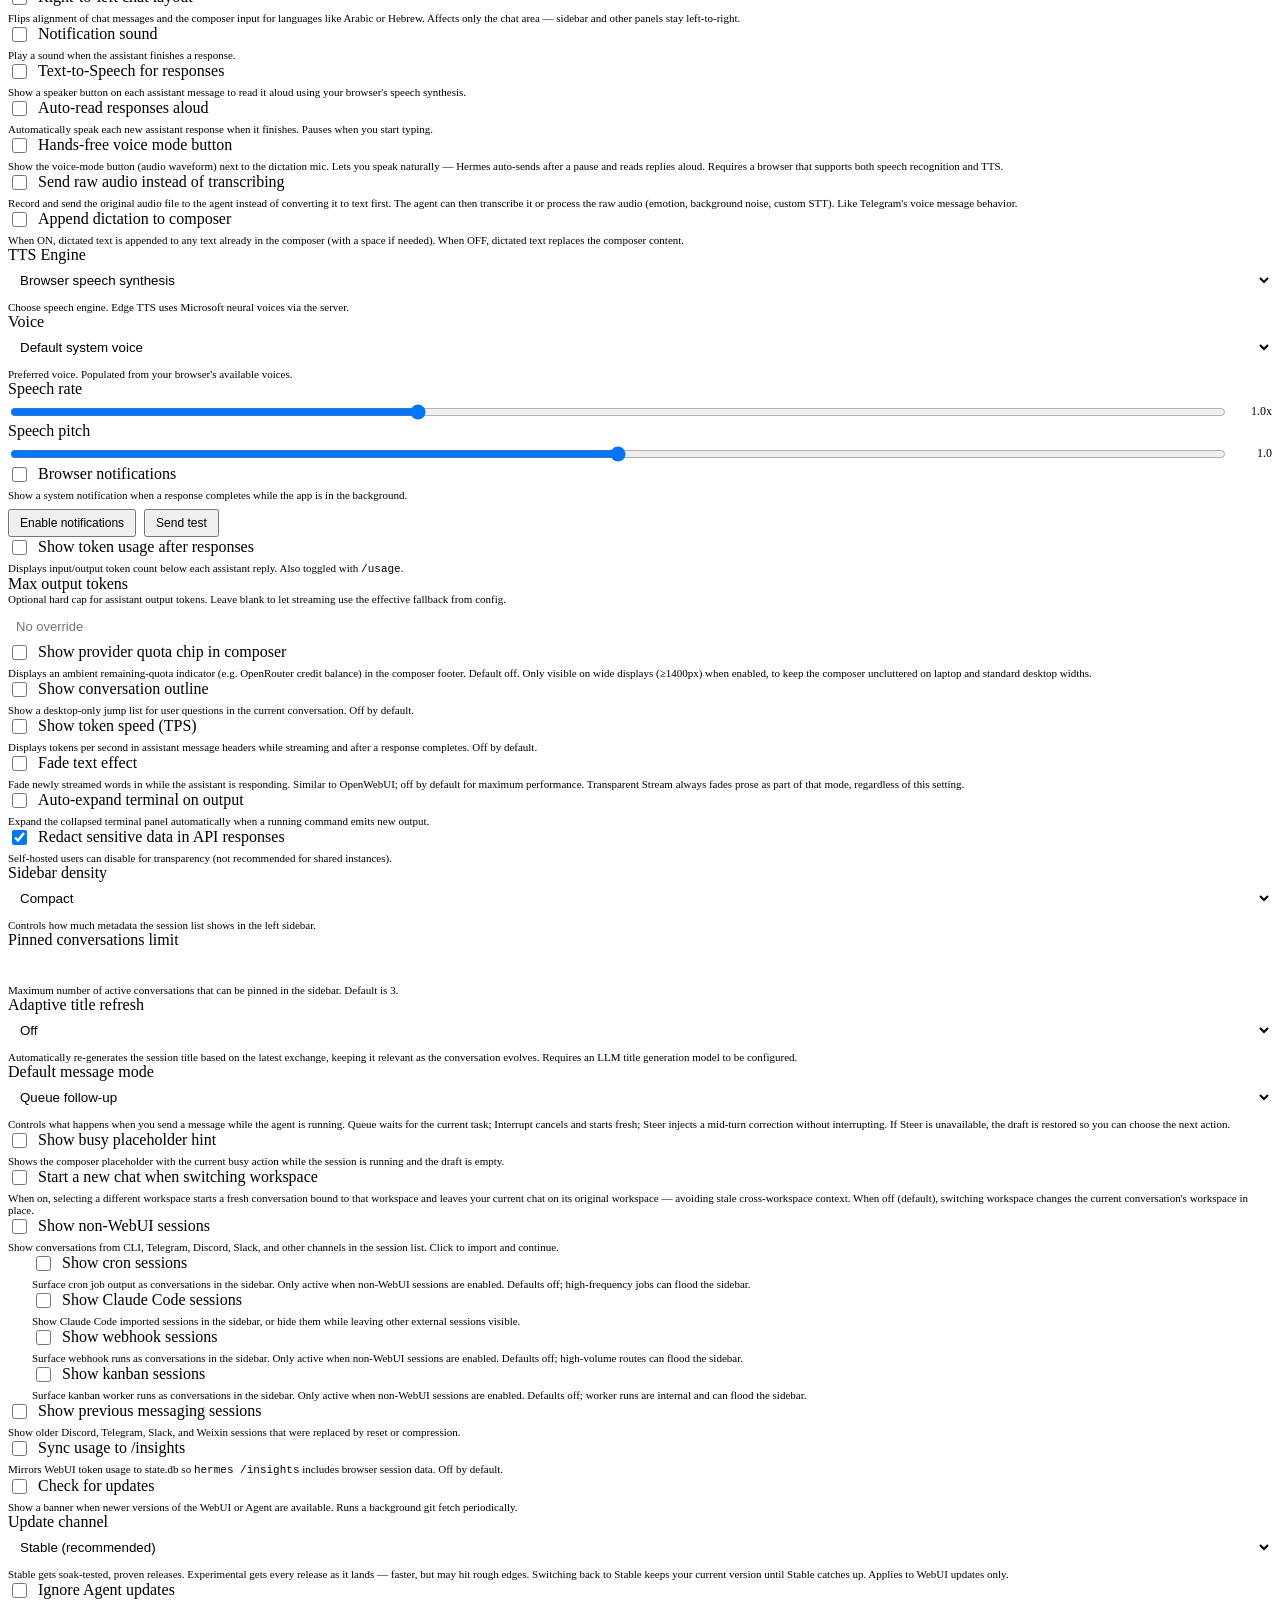
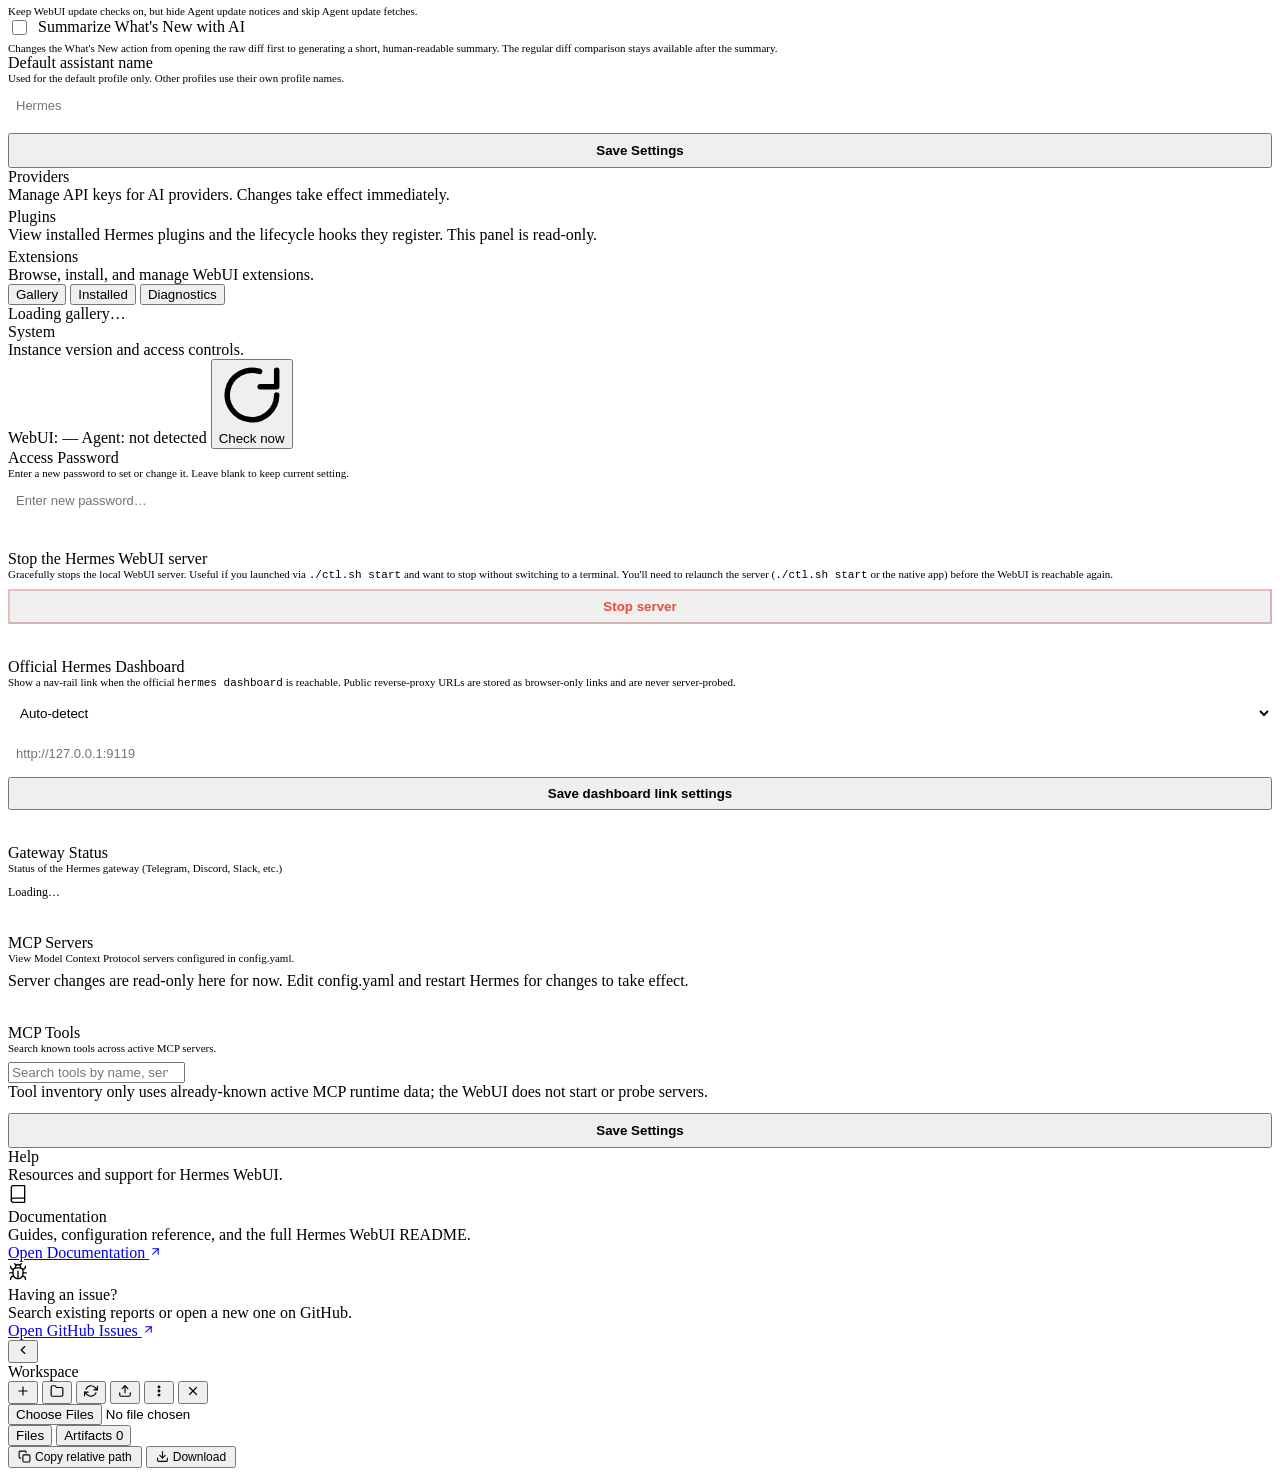
==== commit 4a299dc7: "feat(mcp): MCP servers management tab - New MCP nav tab (rail + mobile): lists MCP servers from the " ====
--- a/static/index.html
+++ b/static/index.html
@@ -71,6 +71,7 @@
   }
 })()</script>
 <link rel="stylesheet" href="static/style.css?v=__WEBUI_VERSION__">
+  <link rel="stylesheet" href="static/mcp-panel.css?v=__WEBUI_VERSION__">
   <link rel="stylesheet" href="https://cdn.jsdelivr.net/npm/xterm@5.3.0/css/xterm.css" integrity="sha384-LJcOxlx9IMbNXDqJ2axpfEQKkAYbFjJfhXexLfiRJhjDU81mzgkiQq8rkV0j6dVh" crossorigin="anonymous">
   <!-- KaTeX math rendering CSS (loaded eagerly from vendored assets to prevent font CSP noise) -->
   <link rel="stylesheet" href="static/vendor/katex/0.16.22/katex.min.css">
@@ -163,6 +164,7 @@
     <button class="rail-btn nav-tab has-tooltip" data-panel="profiles" onclick="switchPanel('profiles',{fromRailClick:true})" data-tooltip="Agent profiles" data-i18n-title="tab_profiles" aria-label="Agent profiles"><svg width="18" height="18" viewBox="0 0 24 24" fill="none" stroke="currentColor" stroke-width="1.5" stroke-linecap="round" stroke-linejoin="round"><path d="M20 21v-2a4 4 0 0 0-4-4H8a4 4 0 0 0-4 4v2"/><circle cx="12" cy="7" r="4"/></svg></button>
     <button class="rail-btn nav-tab has-tooltip" data-panel="todos" onclick="switchPanel('todos',{fromRailClick:true})" data-tooltip="Current task list" data-i18n-title="tab_todos" aria-label="Todos"><svg width="20" height="20" viewBox="0 0 24 24" fill="none" stroke="currentColor" stroke-width="1.5" stroke-linecap="round" stroke-linejoin="round" aria-hidden="true"><rect x="3" y="5" width="6" height="6" rx="1"/><path d="m3 17 2 2 4-4"/><path d="M13 6h8"/><path d="M13 12h8"/><path d="M13 18h8"/></svg></button>
     <button class="rail-btn nav-tab has-tooltip" data-panel="insights" onclick="switchPanel('insights',{fromRailClick:true})" data-tooltip="Insights" data-i18n-title="tab_insights" aria-label="Insights"><svg width="20" height="20" viewBox="0 0 24 24" fill="none" stroke="currentColor" stroke-width="1.5" stroke-linecap="round" stroke-linejoin="round" aria-hidden="true"><path d="M18 20V10"/><path d="M12 20V4"/><path d="M6 20v-6"/></svg></button>
+    <button class="rail-btn nav-tab has-tooltip" data-panel="mcp" onclick="switchPanel('mcp',{fromRailClick:true})" data-tooltip="MCP" data-i18n-title="tab_mcp" aria-label="MCP"><svg width="20" height="20" viewBox="0 0 24 24" fill="none" stroke="currentColor" stroke-width="1.5" stroke-linecap="round" stroke-linejoin="round" aria-hidden="true"><path d="M12 22v-5"/><path d="M9 8V2"/><path d="M15 8V2"/><path d="M6 3h12"/><path d="M6 8h12v4a6 6 0 0 1-6 6 6 6 0 0 1-6-6V8z"/></svg></button>
     <button class="rail-btn nav-tab dashboard-link has-tooltip" id="dashboardRailBtn" data-dashboard-link style="display:none" onclick="openHermesDashboard(event)" data-tooltip="Hermes Dashboard" data-i18n-title="tab_dashboard" aria-label="Hermes Dashboard"><svg width="20" height="20" viewBox="0 0 24 24" fill="none" stroke="currentColor" stroke-width="1.5" stroke-linecap="round" stroke-linejoin="round" aria-hidden="true"><rect x="3" y="3" width="18" height="18" rx="2"/><path d="M3 9h18"/><path d="M9 21V9"/></svg><span class="dashboard-external-badge" aria-hidden="true"></span></button>
     <button class="rail-btn nav-tab has-tooltip" data-panel="logs" onclick="switchPanel('logs',{fromRailClick:true})" data-tooltip="Logs" data-i18n-title="tab_logs" aria-label="Logs"><svg width="20" height="20" viewBox="0 0 24 24" fill="none" stroke="currentColor" stroke-width="1.5" stroke-linecap="round" stroke-linejoin="round" aria-hidden="true"><path d="M14 2H6a2 2 0 0 0-2 2v16a2 2 0 0 0 2 2h12a2 2 0 0 0 2-2V8z"/><path d="M14 2v6h6"/><path d="M8 13h8"/><path d="M8 17h8"/><path d="M8 9h2"/></svg></button>
     <div class="rail-spacer"></div>
@@ -183,6 +185,7 @@
       <button class="nav-tab has-tooltip has-tooltip--bottom" data-panel="profiles" data-label="Profiles" onclick="switchPanel('profiles',{fromRailClick:true})" data-tooltip="Agent profiles" data-i18n-title="tab_profiles"><svg width="16" height="16" viewBox="0 0 24 24" fill="none" stroke="currentColor" stroke-width="2" stroke-linecap="round" stroke-linejoin="round"><path d="M20 21v-2a4 4 0 0 0-4-4H8a4 4 0 0 0-4 4v2"/><circle cx="12" cy="7" r="4"/></svg></button>
       <button class="nav-tab has-tooltip has-tooltip--bottom" data-panel="todos" data-label="Todos" onclick="switchPanel('todos',{fromRailClick:true})" data-tooltip="Current task list" data-i18n-title="tab_todos"><svg width="18" height="18" viewBox="0 0 24 24" fill="none" stroke="currentColor" stroke-width="2" stroke-linecap="round" stroke-linejoin="round" aria-hidden="true"><rect x="3" y="5" width="6" height="6" rx="1"/><path d="m3 17 2 2 4-4"/><path d="M13 6h8"/><path d="M13 12h8"/><path d="M13 18h8"/></svg></button>
       <button class="nav-tab has-tooltip has-tooltip--bottom" data-panel="insights" data-label="Insights" onclick="switchPanel('insights',{fromRailClick:true})" data-tooltip="Insights" data-i18n-title="tab_insights"><svg width="18" height="18" viewBox="0 0 24 24" fill="none" stroke="currentColor" stroke-width="2" stroke-linecap="round" stroke-linejoin="round" aria-hidden="true"><path d="M18 20V10"/><path d="M12 20V4"/><path d="M6 20v-6"/></svg></button>
+      <button class="nav-tab has-tooltip has-tooltip--bottom" data-panel="mcp" data-label="MCP" onclick="switchPanel('mcp',{fromRailClick:true})" data-tooltip="MCP" data-i18n-title="tab_mcp"><svg width="18" height="18" viewBox="0 0 24 24" fill="none" stroke="currentColor" stroke-width="2" stroke-linecap="round" stroke-linejoin="round" aria-hidden="true"><path d="M12 22v-5"/><path d="M9 8V2"/><path d="M15 8V2"/><path d="M6 3h12"/><path d="M6 8h12v4a6 6 0 0 1-6 6 6 6 0 0 1-6-6V8z"/></svg></button>
       <button class="nav-tab dashboard-link has-tooltip has-tooltip--bottom" id="dashboardMobileBtn" data-dashboard-link data-label="Dashboard" style="display:none" onclick="openHermesDashboard(event)" data-tooltip="Hermes Dashboard" data-i18n-title="tab_dashboard"><svg width="18" height="18" viewBox="0 0 24 24" fill="none" stroke="currentColor" stroke-width="2" stroke-linecap="round" stroke-linejoin="round" aria-hidden="true"><rect x="3" y="3" width="18" height="18" rx="2"/><path d="M3 9h18"/><path d="M9 21V9"/></svg><span class="dashboard-external-badge" aria-hidden="true"></span></button>
       <button class="nav-tab has-tooltip has-tooltip--bottom" data-panel="logs" data-label="Logs" onclick="switchPanel('logs',{fromRailClick:true})" data-tooltip="Logs" data-i18n-title="tab_logs"><svg width="18" height="18" viewBox="0 0 24 24" fill="none" stroke="currentColor" stroke-width="2" stroke-linecap="round" stroke-linejoin="round" aria-hidden="true"><path d="M14 2H6a2 2 0 0 0-2 2v16a2 2 0 0 0 2 2h12a2 2 0 0 0 2-2V8z"/><path d="M14 2v6h6"/><path d="M8 13h8"/><path d="M8 17h8"/><path d="M8 9h2"/></svg></button>
       <!-- Settings button mirrored here for mobile (rail is desktop-only via @media >=768px). Keep in sync with rail entry. -->
@@ -192,7 +195,7 @@
          before any paint. Mirrors the theme/skin/font-size inline scripts in <head>.
          The boot.js _restoreTabVisibility IIFE is a secondary fallback that also
          handles the active-tab switch. -->
-    <script>(function(){try{var fixed=new Set(['chat','settings']);var clean=function(v){var o=[];if(!Array.isArray(v))return o;v.forEach(function(id){if(typeof id!=='string')return;id=id.trim();if(!id||fixed.has(id)||o.indexOf(id)!==-1)return;o.push(id);});return o;};var reorder=function(order){order=clean(order);if(!order.length)return;['.rail','.sidebar-nav'].forEach(function(sel){var c=document.querySelector(sel);if(!c)return;var available=[];c.querySelectorAll('.nav-tab[data-panel]').forEach(function(el){var id=el.dataset.panel;if(!id||fixed.has(id)||el.classList.contains('dashboard-link')||el.hasAttribute('data-dashboard-link'))return;if(available.indexOf(id)===-1)available.push(id);});var final=[];order.forEach(function(id){if(available.indexOf(id)!==-1&&final.indexOf(id)===-1)final.push(id);});available.forEach(function(id){if(final.indexOf(id)===-1)final.push(id);});var anchor=Array.prototype.find.call(c.children,function(el){if(el.classList&&el.classList.contains('rail-spacer'))return true;if(el.classList&&el.classList.contains('dashboard-link'))return true;if(el.hasAttribute&&el.hasAttribute('data-dashboard-link'))return true;return el.dataset&&el.dataset.panel==='settings';});final.forEach(function(id){var el=c.querySelector('.nav-tab[data-panel="'+id+'"]');if(el)c.insertBefore(el,anchor||null);});});};var o=localStorage.getItem('hermes-webui-tab-order');if(o)reorder(JSON.parse(o));var h=localStorage.getItem('hermes-webui-hidden-tabs');if(!h)return;var p=clean(JSON.parse(h));p.forEach(function(id){document.querySelectorAll('[data-panel="'+id+'"]').forEach(function(el){el.classList.add('nav-tab-hidden');});});try{var ac=document.querySelector('.rail .rail-btn.nav-tab.active[data-panel]')||document.querySelector('.sidebar-nav .nav-tab.active[data-panel]');if(ac&&ac.classList.contains('nav-tab-hidden')){ac.classList.remove('active');var c=document.querySelector('.rail .rail-btn.nav-tab[data-panel="chat"]')||document.querySelector('.sidebar-nav .nav-tab[data-panel="chat"]');if(c)c.classList.add('active');}}catch(_){}}catch(e){}})();</script>
+    <script>(function(){try{var fixed=new Set(['chat','settings','mcp']);var clean=function(v){var o=[];if(!Array.isArray(v))return o;v.forEach(function(id){if(typeof id!=='string')return;id=id.trim();if(!id||fixed.has(id)||o.indexOf(id)!==-1)return;o.push(id);});return o;};var reorder=function(order){order=clean(order);if(!order.length)return;['.rail','.sidebar-nav'].forEach(function(sel){var c=document.querySelector(sel);if(!c)return;var available=[];c.querySelectorAll('.nav-tab[data-panel]').forEach(function(el){var id=el.dataset.panel;if(!id||fixed.has(id)||el.classList.contains('dashboard-link')||el.hasAttribute('data-dashboard-link'))return;if(available.indexOf(id)===-1)available.push(id);});var final=[];order.forEach(function(id){if(available.indexOf(id)!==-1&&final.indexOf(id)===-1)final.push(id);});available.forEach(function(id){if(final.indexOf(id)===-1)final.push(id);});var anchor=Array.prototype.find.call(c.children,function(el){if(el.classList&&el.classList.contains('rail-spacer'))return true;if(el.classList&&el.classList.contains('dashboard-link'))return true;if(el.hasAttribute&&el.hasAttribute('data-dashboard-link'))return true;return el.dataset&&el.dataset.panel==='settings';});final.forEach(function(id){var el=c.querySelector('.nav-tab[data-panel="'+id+'"]');if(el)c.insertBefore(el,anchor||null);});});};var o=localStorage.getItem('hermes-webui-tab-order');if(o)reorder(JSON.parse(o));var h=localStorage.getItem('hermes-webui-hidden-tabs');if(!h)return;var p=clean(JSON.parse(h));p.forEach(function(id){document.querySelectorAll('[data-panel="'+id+'"]').forEach(function(el){el.classList.add('nav-tab-hidden');});});try{var ac=document.querySelector('.rail .rail-btn.nav-tab.active[data-panel]')||document.querySelector('.sidebar-nav .nav-tab.active[data-panel]');if(ac&&ac.classList.contains('nav-tab-hidden')){ac.classList.remove('active');var c=document.querySelector('.rail .rail-btn.nav-tab[data-panel="chat"]')||document.querySelector('.sidebar-nav .nav-tab[data-panel="chat"]');if(c)c.classList.add('active');}}catch(_){}}catch(e){}})();</script>
     <!-- Chat panel -->
     <div class="panel-view active" id="panelChat">
       <div class="panel-head">
@@ -272,6 +275,20 @@
         <span data-i18n="current_task_list">Current task list</span>
       </div>
       <div id="todoPanel" style="flex:1;overflow-y:auto;padding:8px 12px"></div>
+    </div>
+    <!-- MCP panel -->
+    <div class="panel-view" id="panelMcp">
+      <div class="panel-head">
+        <span data-i18n="tab_mcp">MCP</span>
+        <div class="panel-head-actions">
+          <button class="panel-head-btn has-tooltip has-tooltip--bottom" id="mcpRefreshBtn" onclick="loadMcpPanel(true)" data-tooltip="Refresh" aria-label="Refresh"><svg viewBox="0 0 24 24" fill="none" stroke="currentColor" stroke-width="2" stroke-linecap="round" stroke-linejoin="round" aria-hidden="true"><polyline points="23 4 23 10 17 10"/><path d="M20.49 15a9 9 0 1 1-2.12-9.36L23 10"/></svg></button>
+        </div>
+      </div>
+      <div class="panel-head-sub" data-i18n="mcp_desc">MCP servers configured in the agent config.</div>
+      <div style="flex:1;overflow-y:auto;padding:8px" id="mcpSidebarList"><div style="color:var(--muted);font-size:12px" data-i18n="loading">Loading...</div></div>
+      <div style="padding:8px">
+        <button type="button" class="mcp-add-btn" id="mcpSidebarAddBtn" onclick="openMcpAddForm()" data-i18n="mcp_add">Add server</button>
+      </div>
     </div>
     <!-- Insights panel -->
     <div class="panel-view" id="panelInsights">
@@ -925,6 +942,42 @@
         </div>
       </div>
     </div>
+    <div id="mainMcp" class="main-view">
+      <div class="main-view-header">
+        <div class="main-view-title" data-i18n="mcp_title">MCP Servers</div>
+        <div class="main-view-actions">
+          <button type="button" class="panel-head-btn has-tooltip has-tooltip--bottom" id="mcpMainRefreshBtn" onclick="loadMcpPanel(true)" data-tooltip="Refresh" data-i18n-title="kanban_refresh" aria-label="Refresh"><svg width="18" height="18" viewBox="0 0 24 24" fill="none" stroke="currentColor" stroke-width="2" stroke-linecap="round" stroke-linejoin="round" aria-hidden="true"><polyline points="23 4 23 10 17 10"/><path d="M20.49 15a9 9 0 1 1-2.12-9.36L23 10"/></svg></button>
+        </div>
+      </div>
+      <div class="main-view-body mcp-main-body">
+        <div class="mcp-status" id="mcpStatus" style="display:none"></div>
+        <div class="mcp-list" id="mcpServersList"><div style="padding:12px;color:var(--muted);font-size:12px" data-i18n="loading">Loading...</div></div>
+        <form class="mcp-form" id="mcpAddForm" autocomplete="off" onsubmit="return submitMcpAddForm(event)">
+          <div class="mcp-form-title" data-i18n="mcp_add">Add server</div>
+          <div class="mcp-form-grid">
+            <label class="mcp-field">
+              <span data-i18n="mcp_form_name">Name</span>
+              <input type="text" id="mcpFormName" placeholder="my-server" required>
+            </label>
+            <label class="mcp-field">
+              <span data-i18n="mcp_form_command">Command</span>
+              <input type="text" id="mcpFormCommand" placeholder="npx" required>
+            </label>
+            <label class="mcp-field mcp-field--wide">
+              <span data-i18n="mcp_form_args">Arguments <span class="mcp-hint" data-i18n="mcp_args_hint">(space-separated, quotes allowed)</span></span>
+              <input type="text" id="mcpFormArgs" placeholder="-y @modelcontextprotocol/server-filesystem /tmp">
+            </label>
+            <label class="mcp-field mcp-field--wide">
+              <span data-i18n="mcp_form_env">Environment <span class="mcp-hint" data-i18n="mcp_env_hint">(one KEY=VALUE per line, optional)</span></span>
+              <textarea id="mcpFormEnv" rows="3" placeholder="API_KEY=secret&#10;DEBUG=1"></textarea>
+            </label>
+          </div>
+          <div class="mcp-form-actions">
+            <button type="submit" class="mcp-add-btn" id="mcpFormSubmit" data-i18n="mcp_add">Add server</button>
+          </div>
+        </form>
+      </div>
+    </div>
     <div id="mainLogs" class="main-view">
       <div class="main-view-header">
         <div>
@@ -1806,6 +1859,7 @@
 <script src="static/commands.js?v=__WEBUI_VERSION__" defer></script>
 <script src="static/messages.js?v=__WEBUI_VERSION__" defer></script>
 <script src="static/extension_settings.js?v=__WEBUI_VERSION__" defer></script>
+<script src="static/mcp-panel.js?v=__WEBUI_VERSION__" defer></script>
 <script src="static/panels.js?v=__WEBUI_VERSION__" defer></script>
 <script src="static/onboarding.js?v=__WEBUI_VERSION__" defer></script>
 <script src="static/boot.js?v=__WEBUI_VERSION__" defer></script>
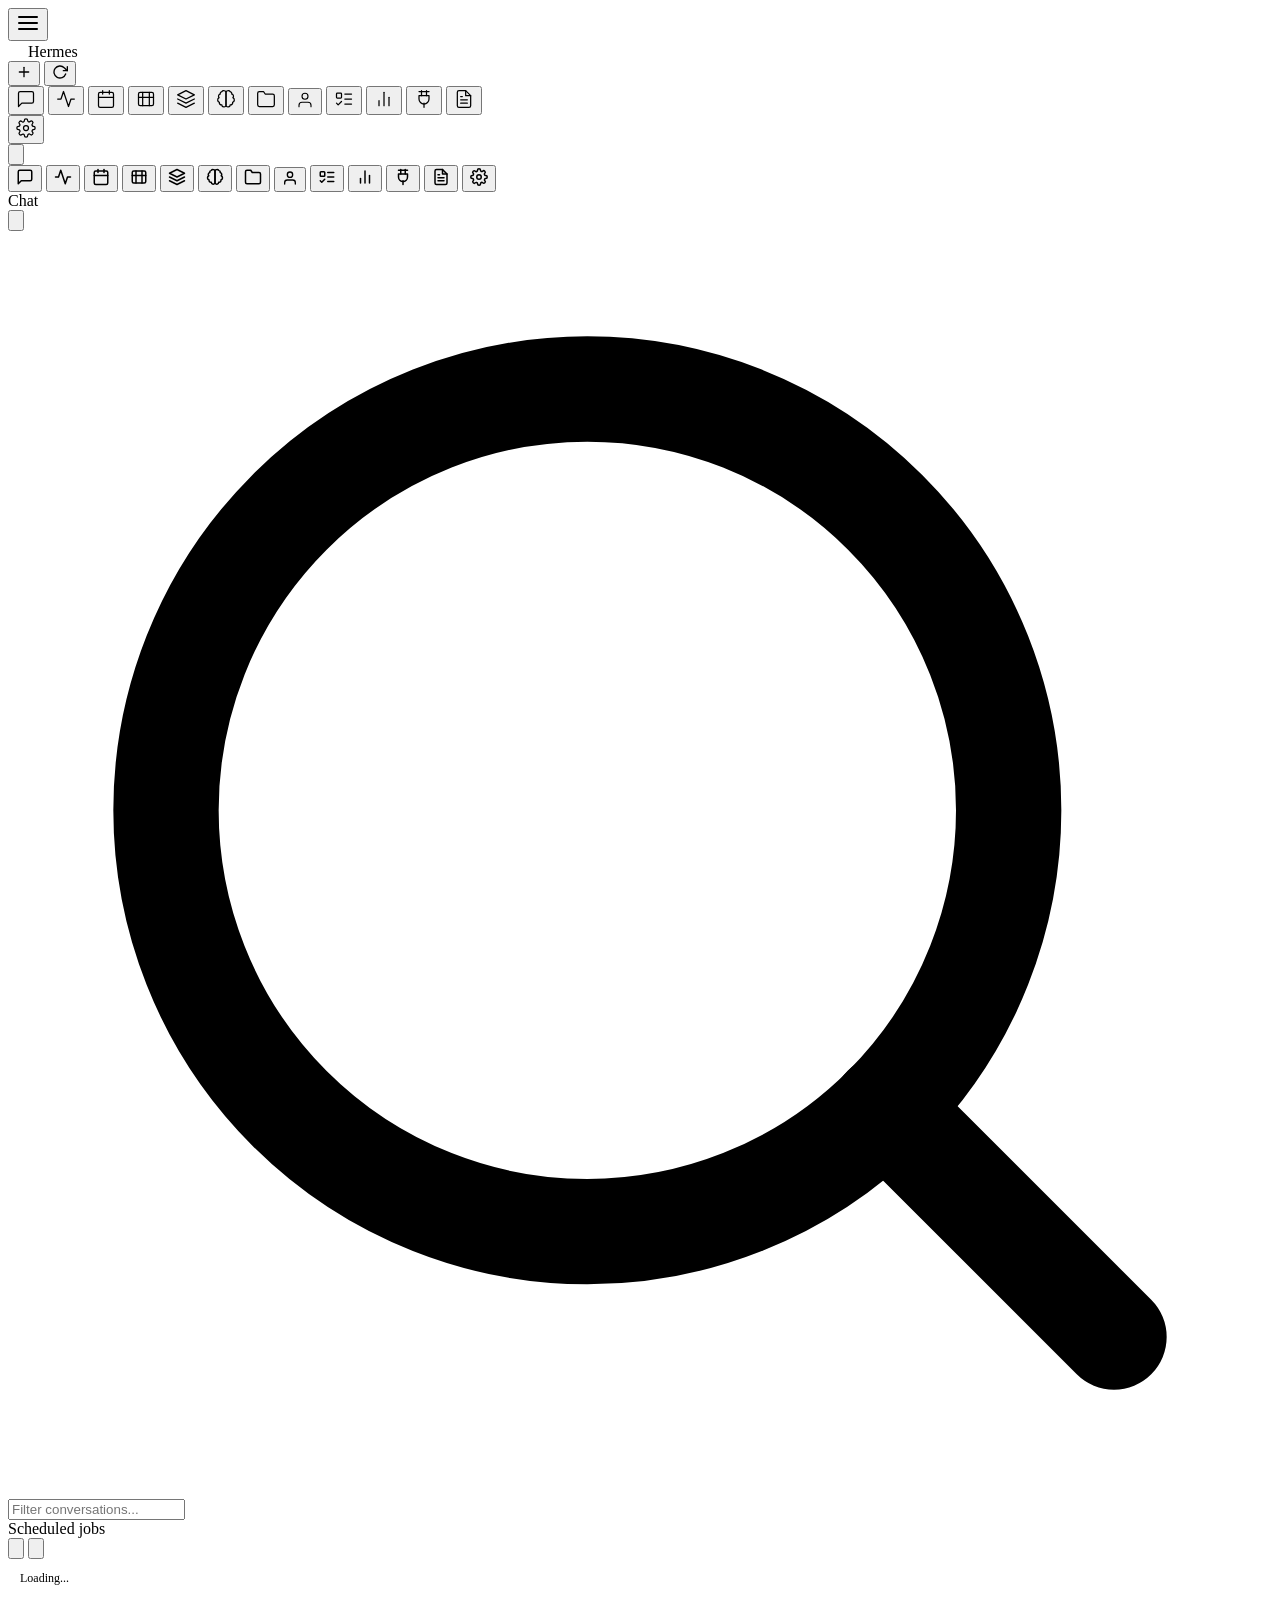
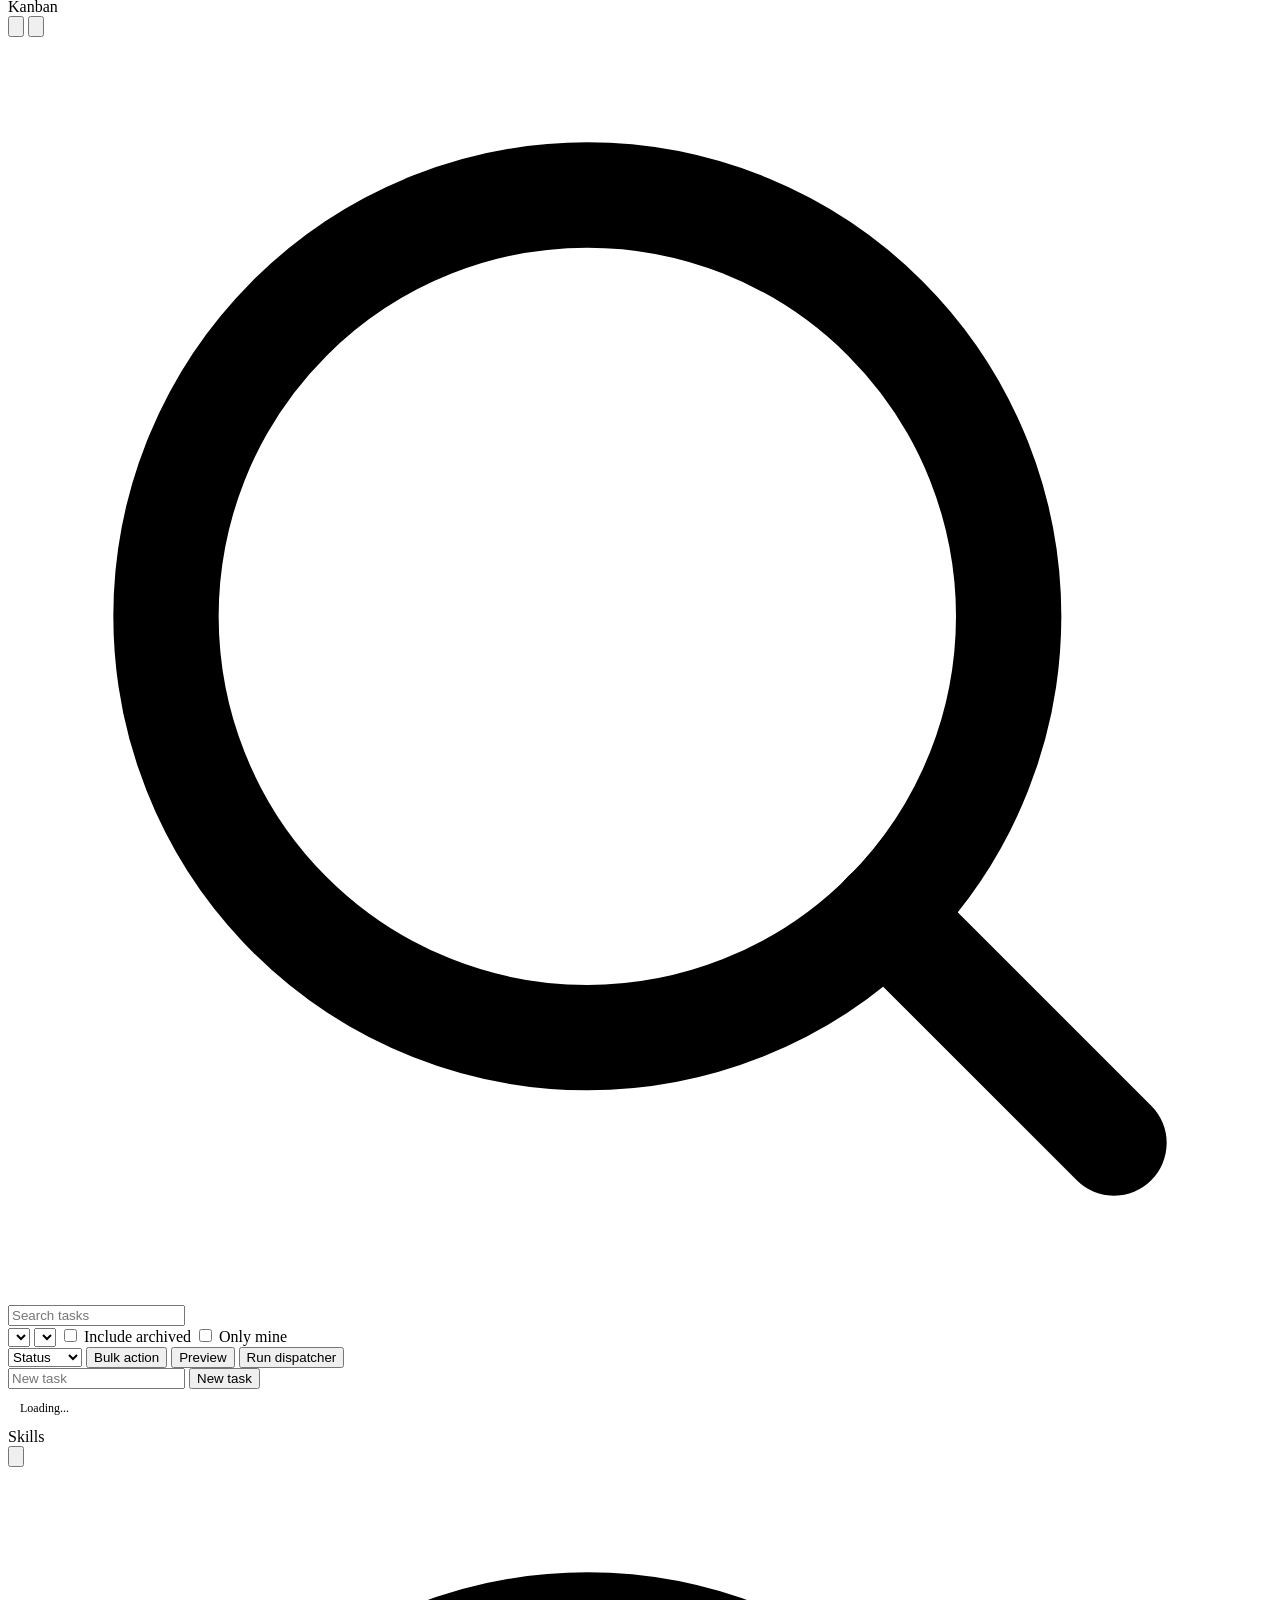
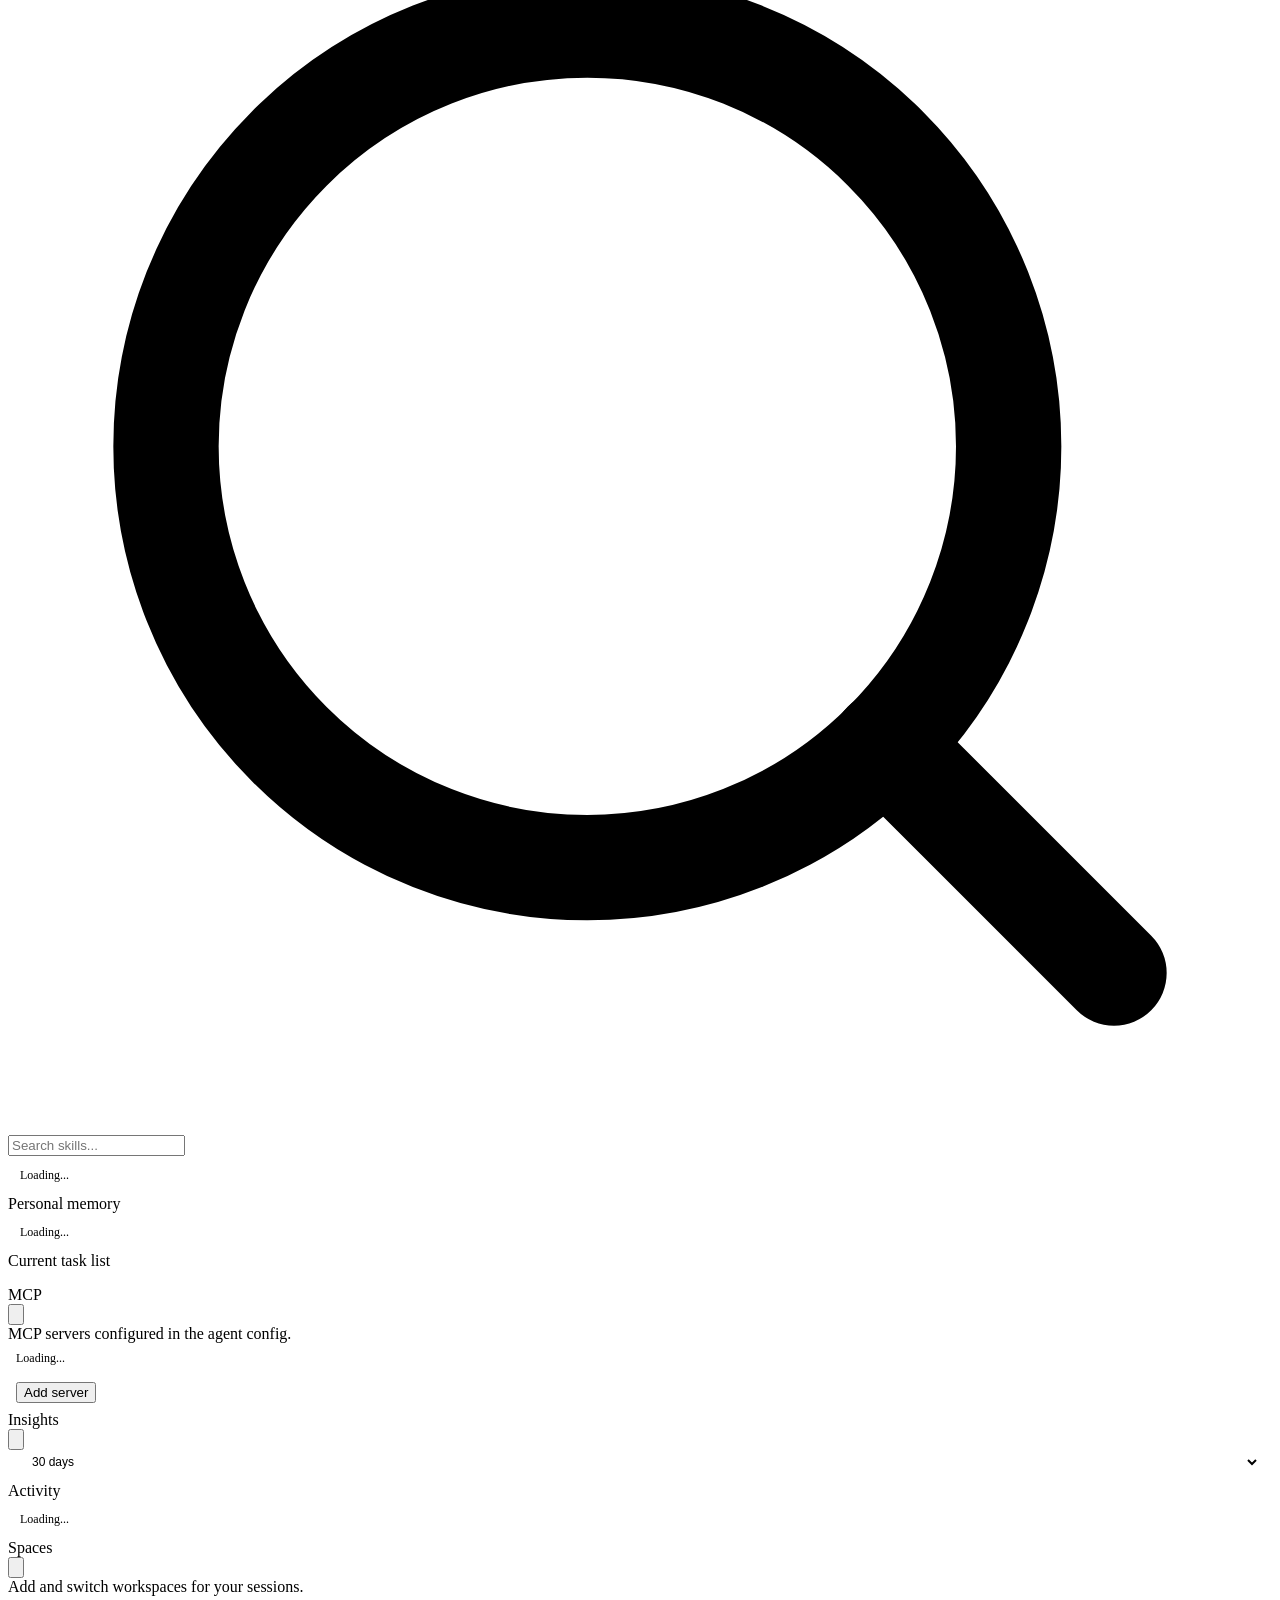
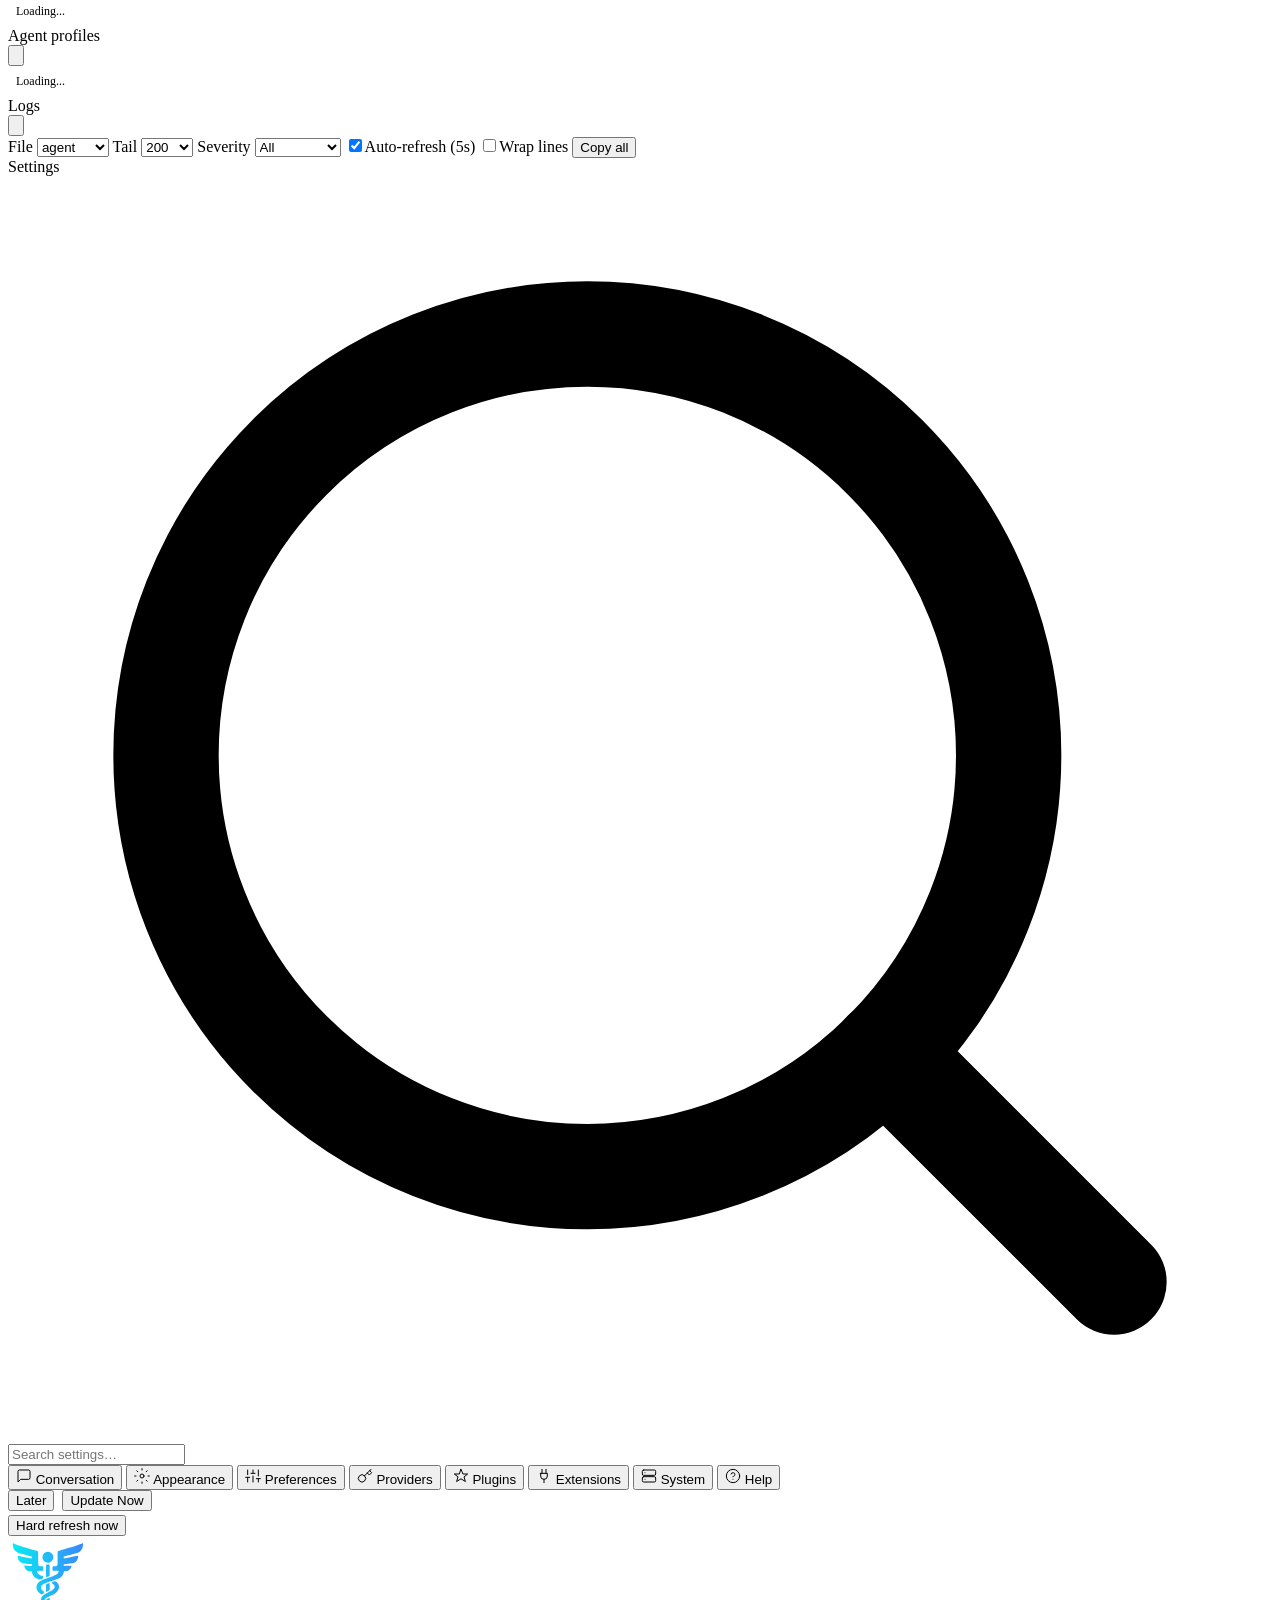
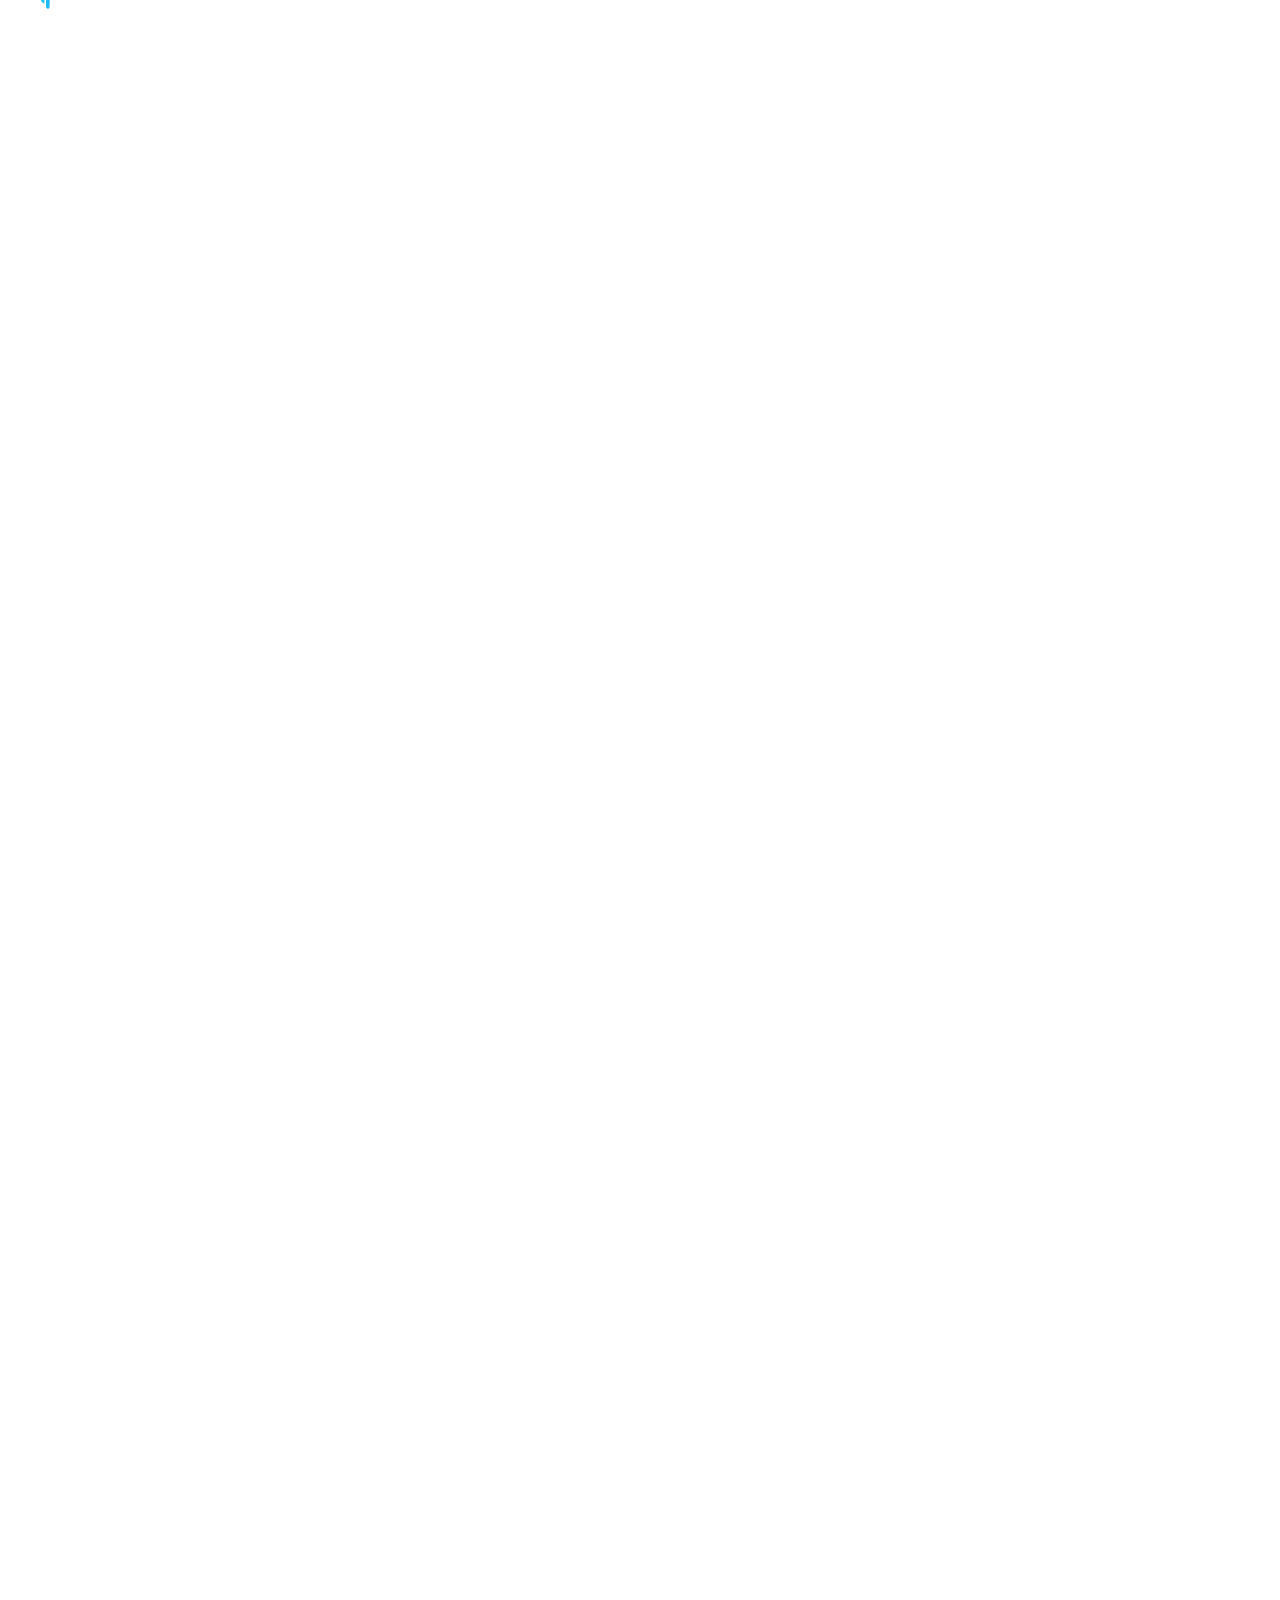
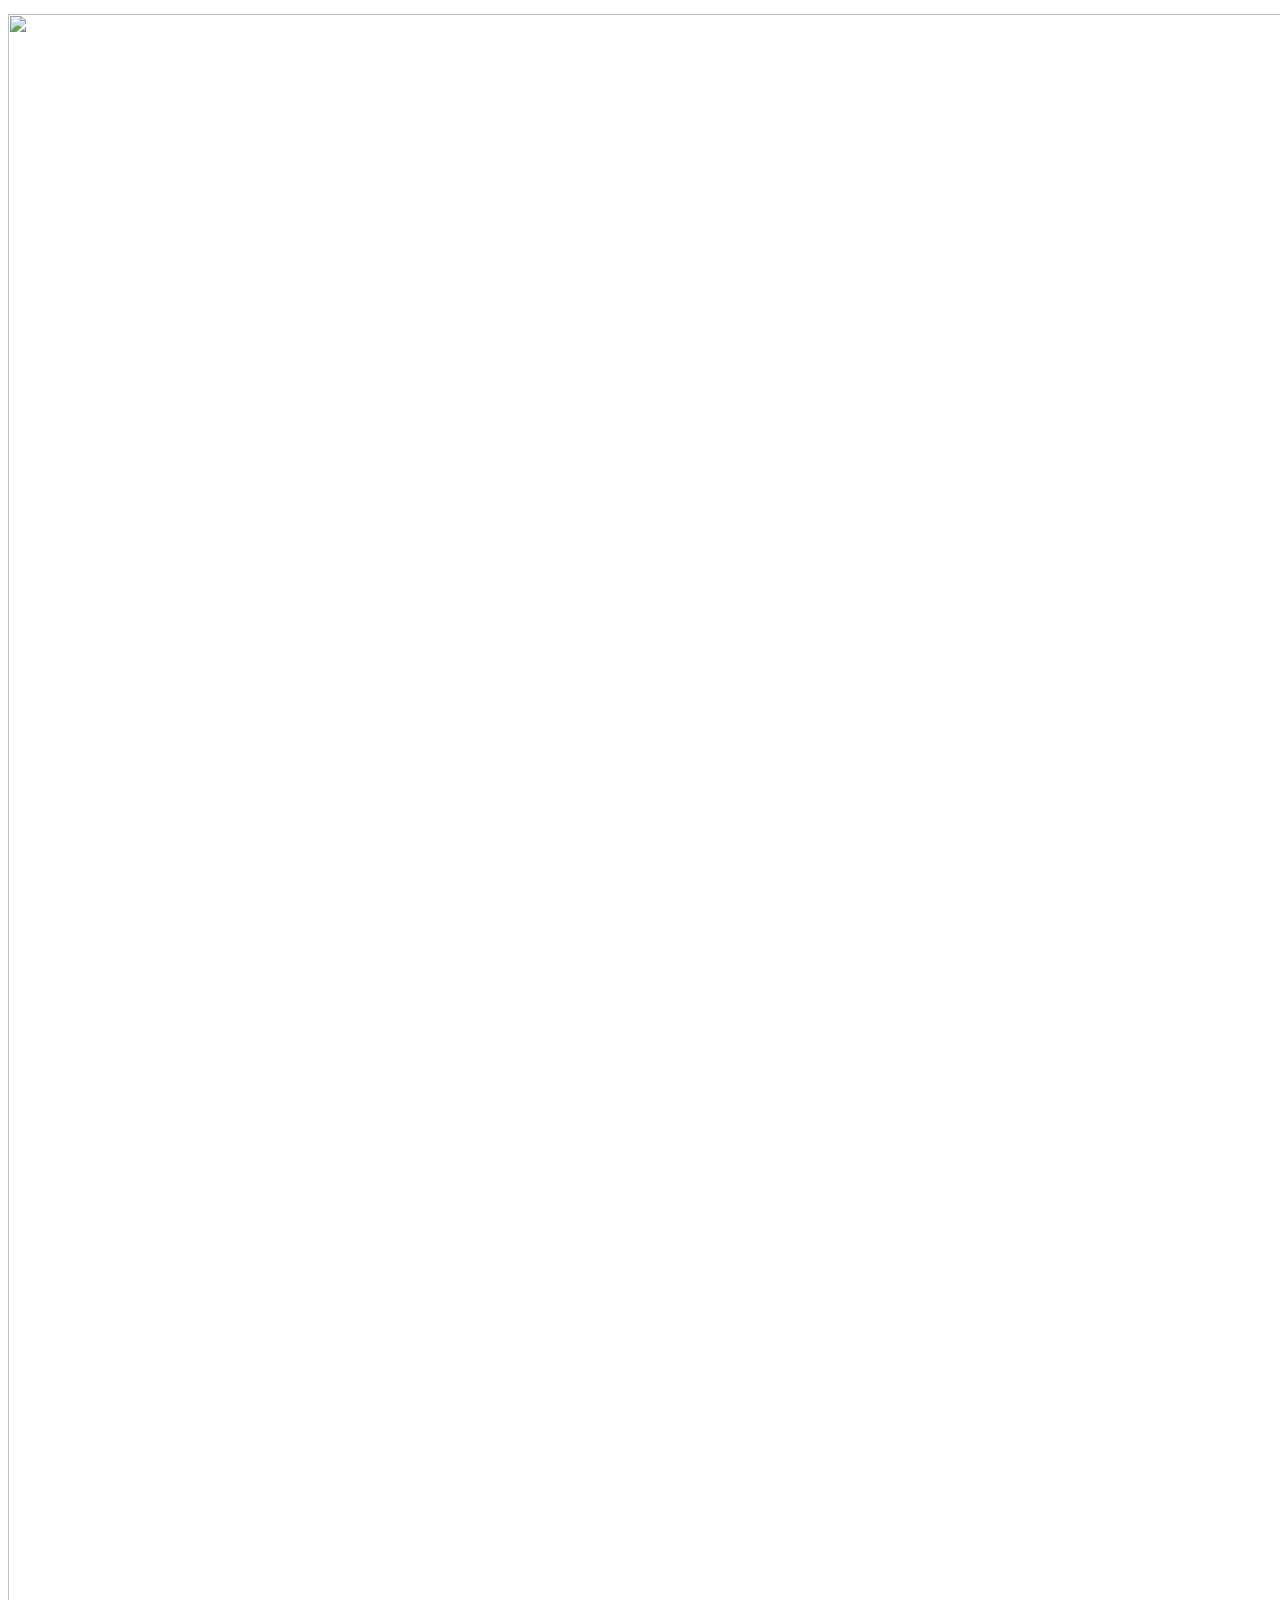
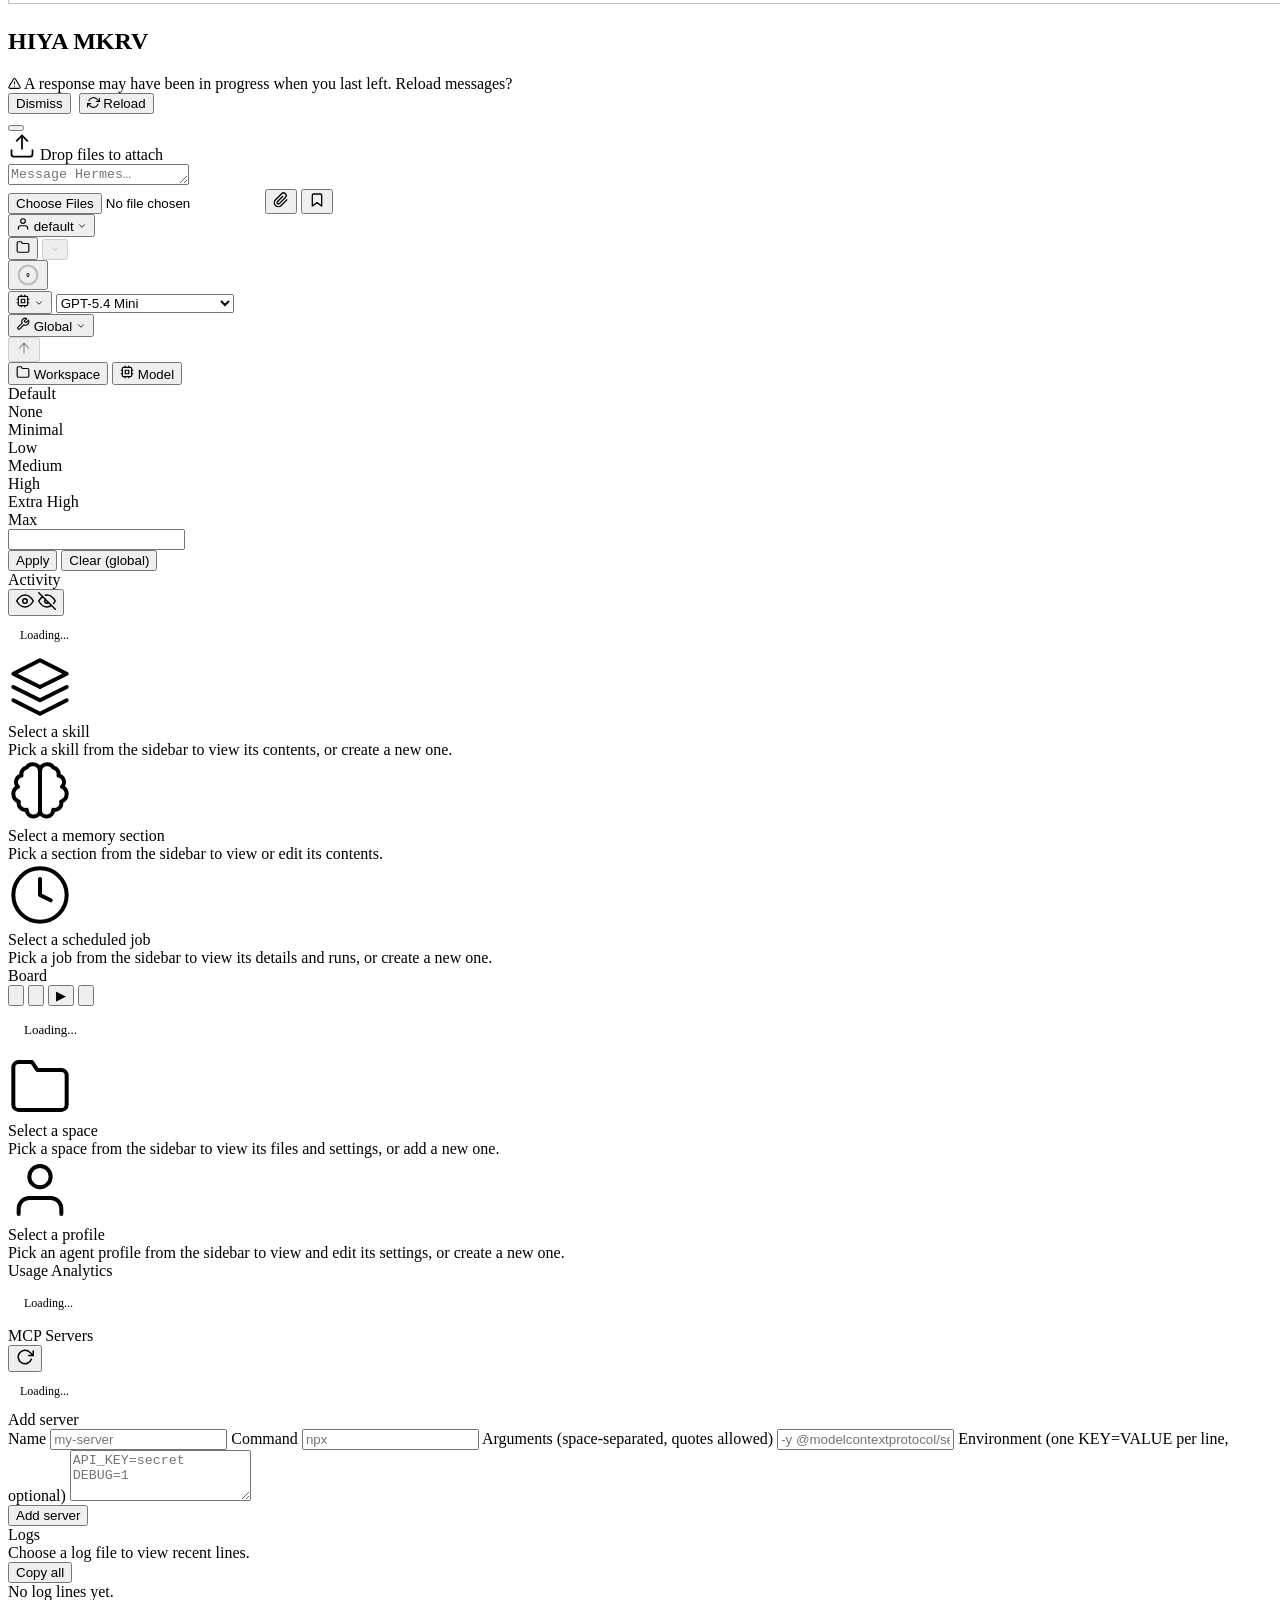
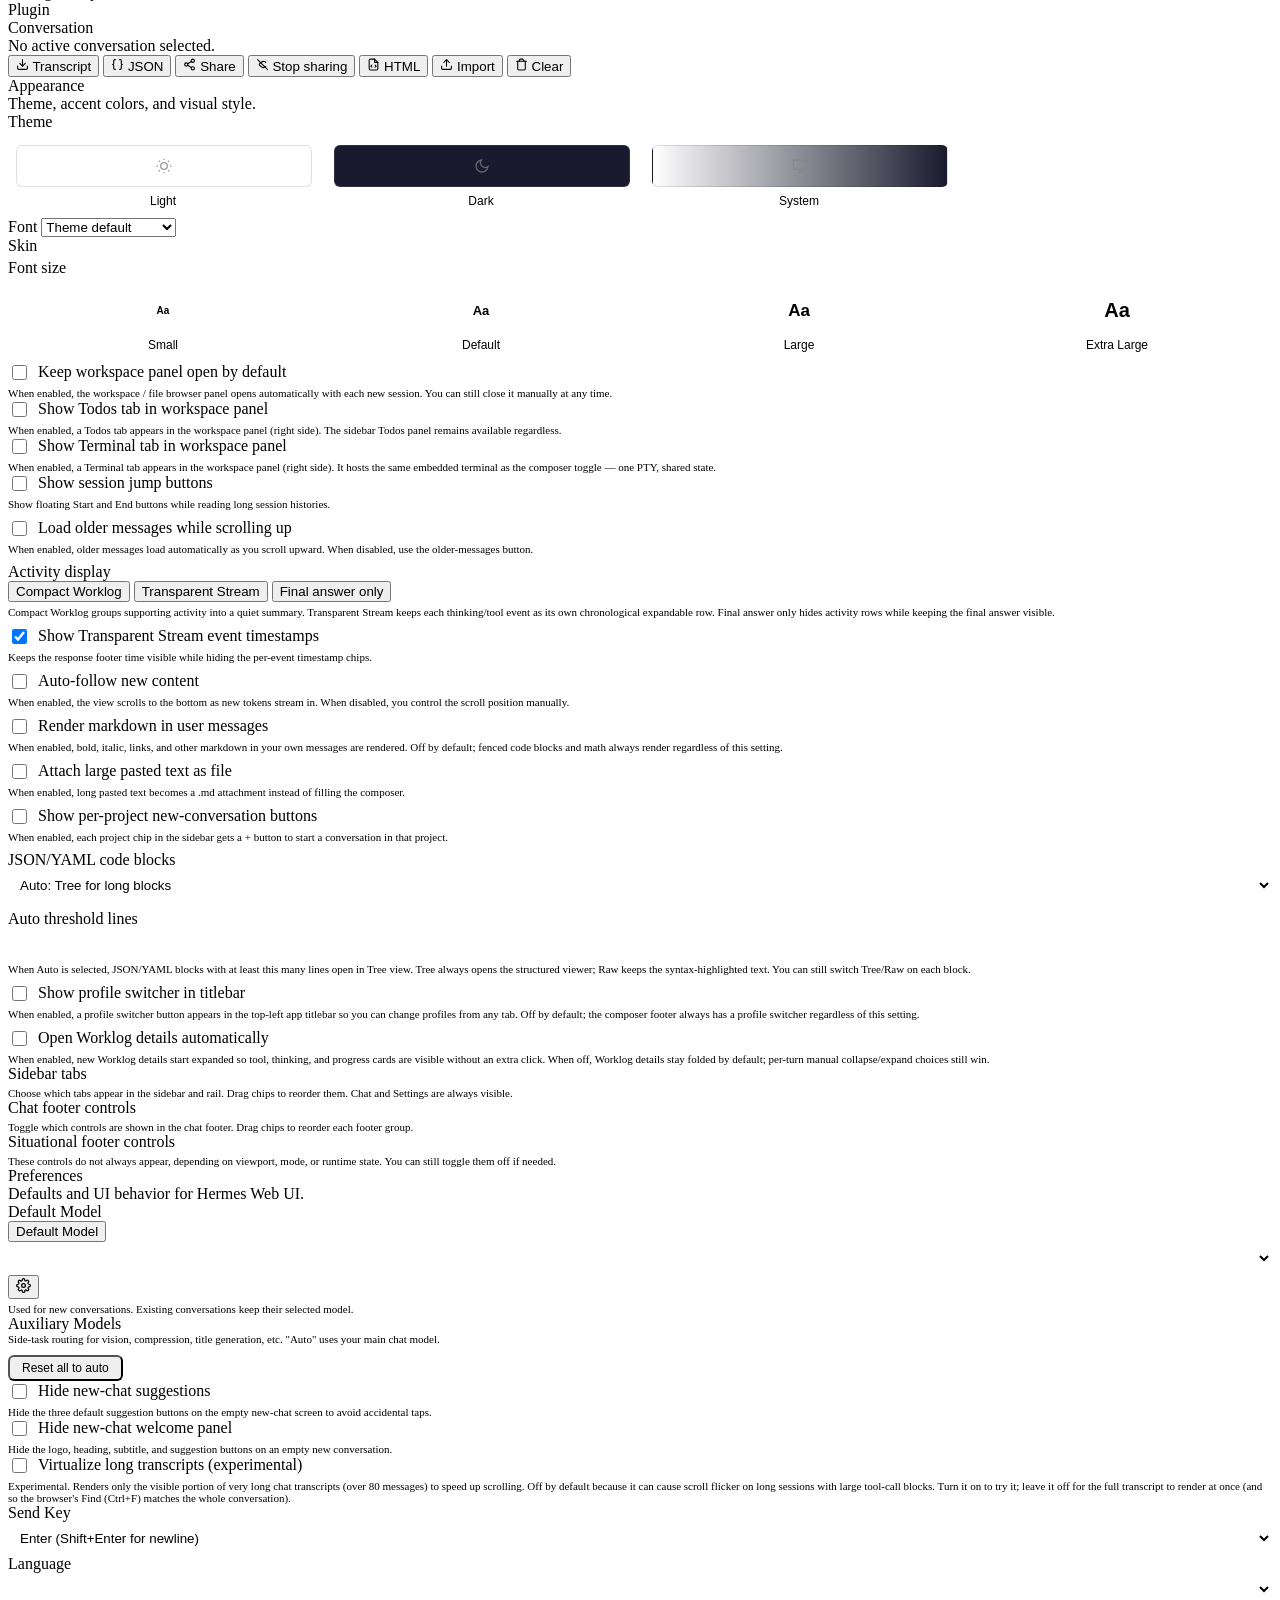
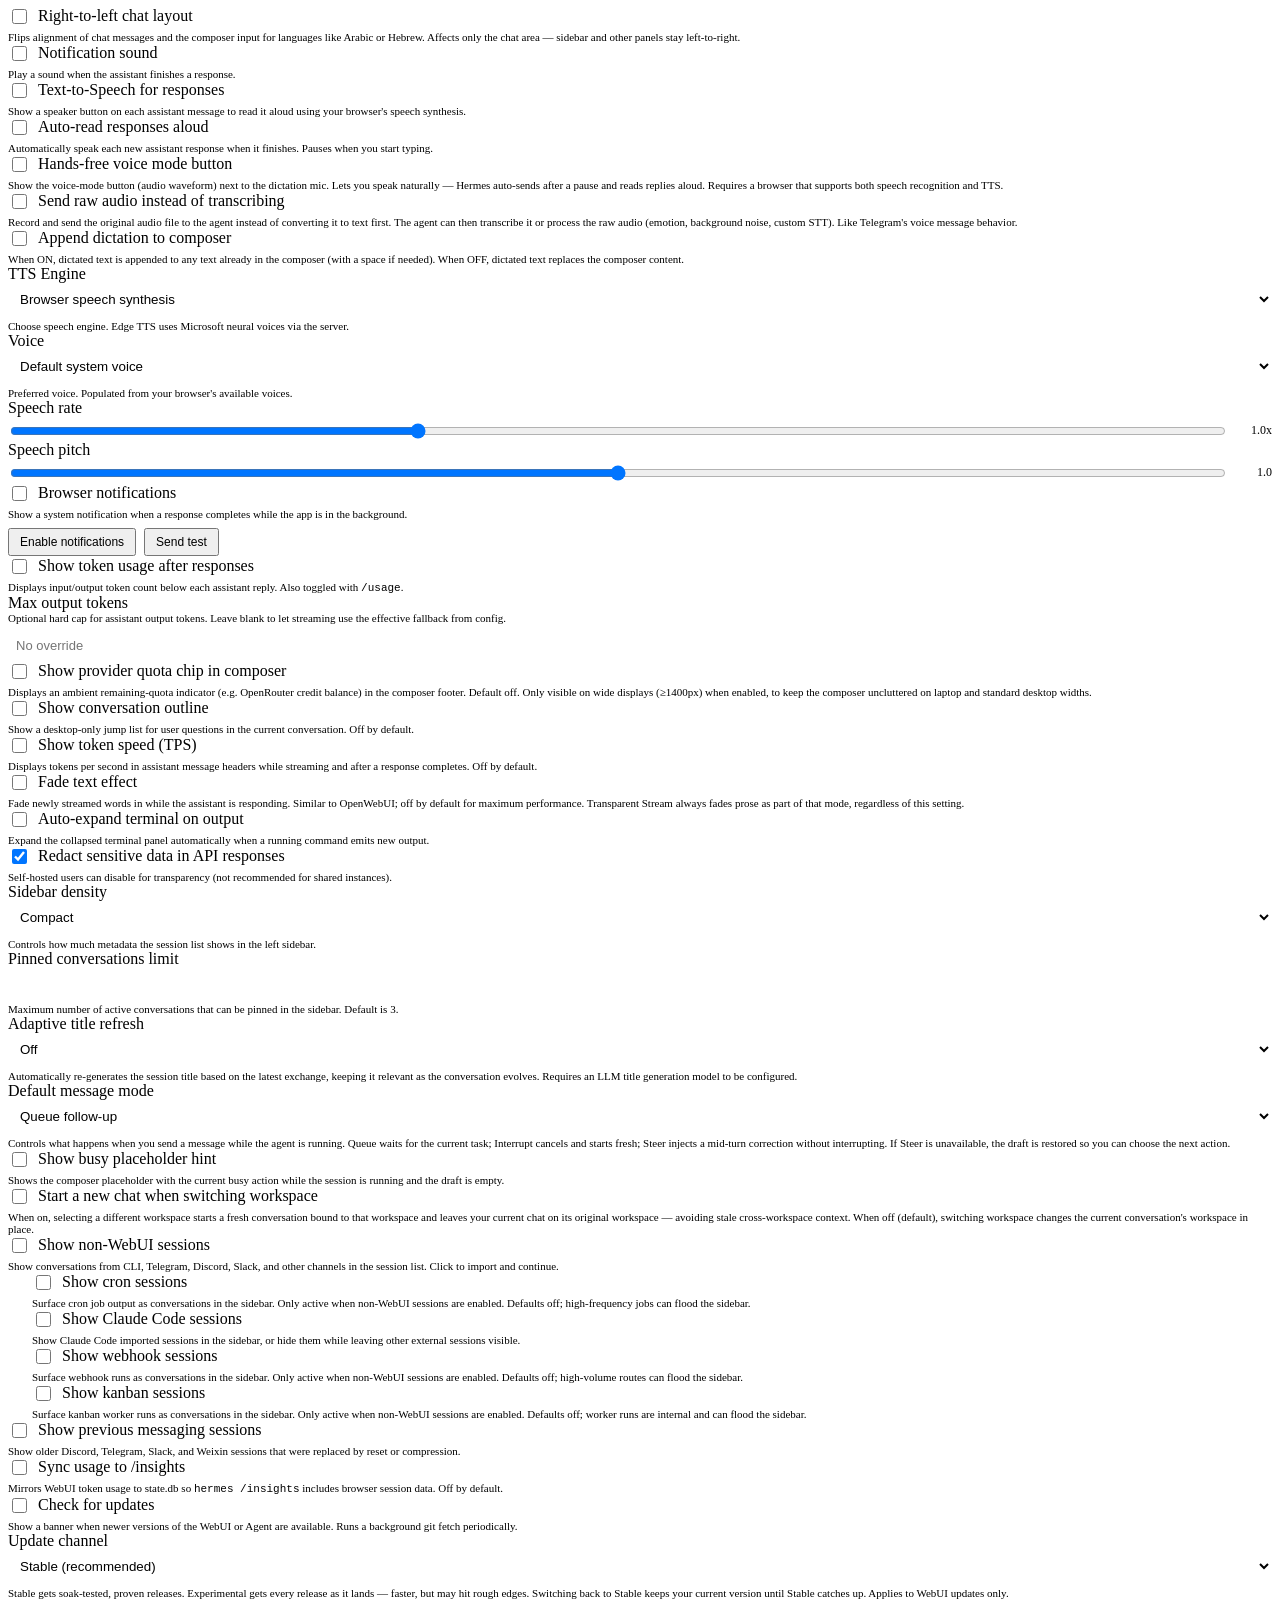
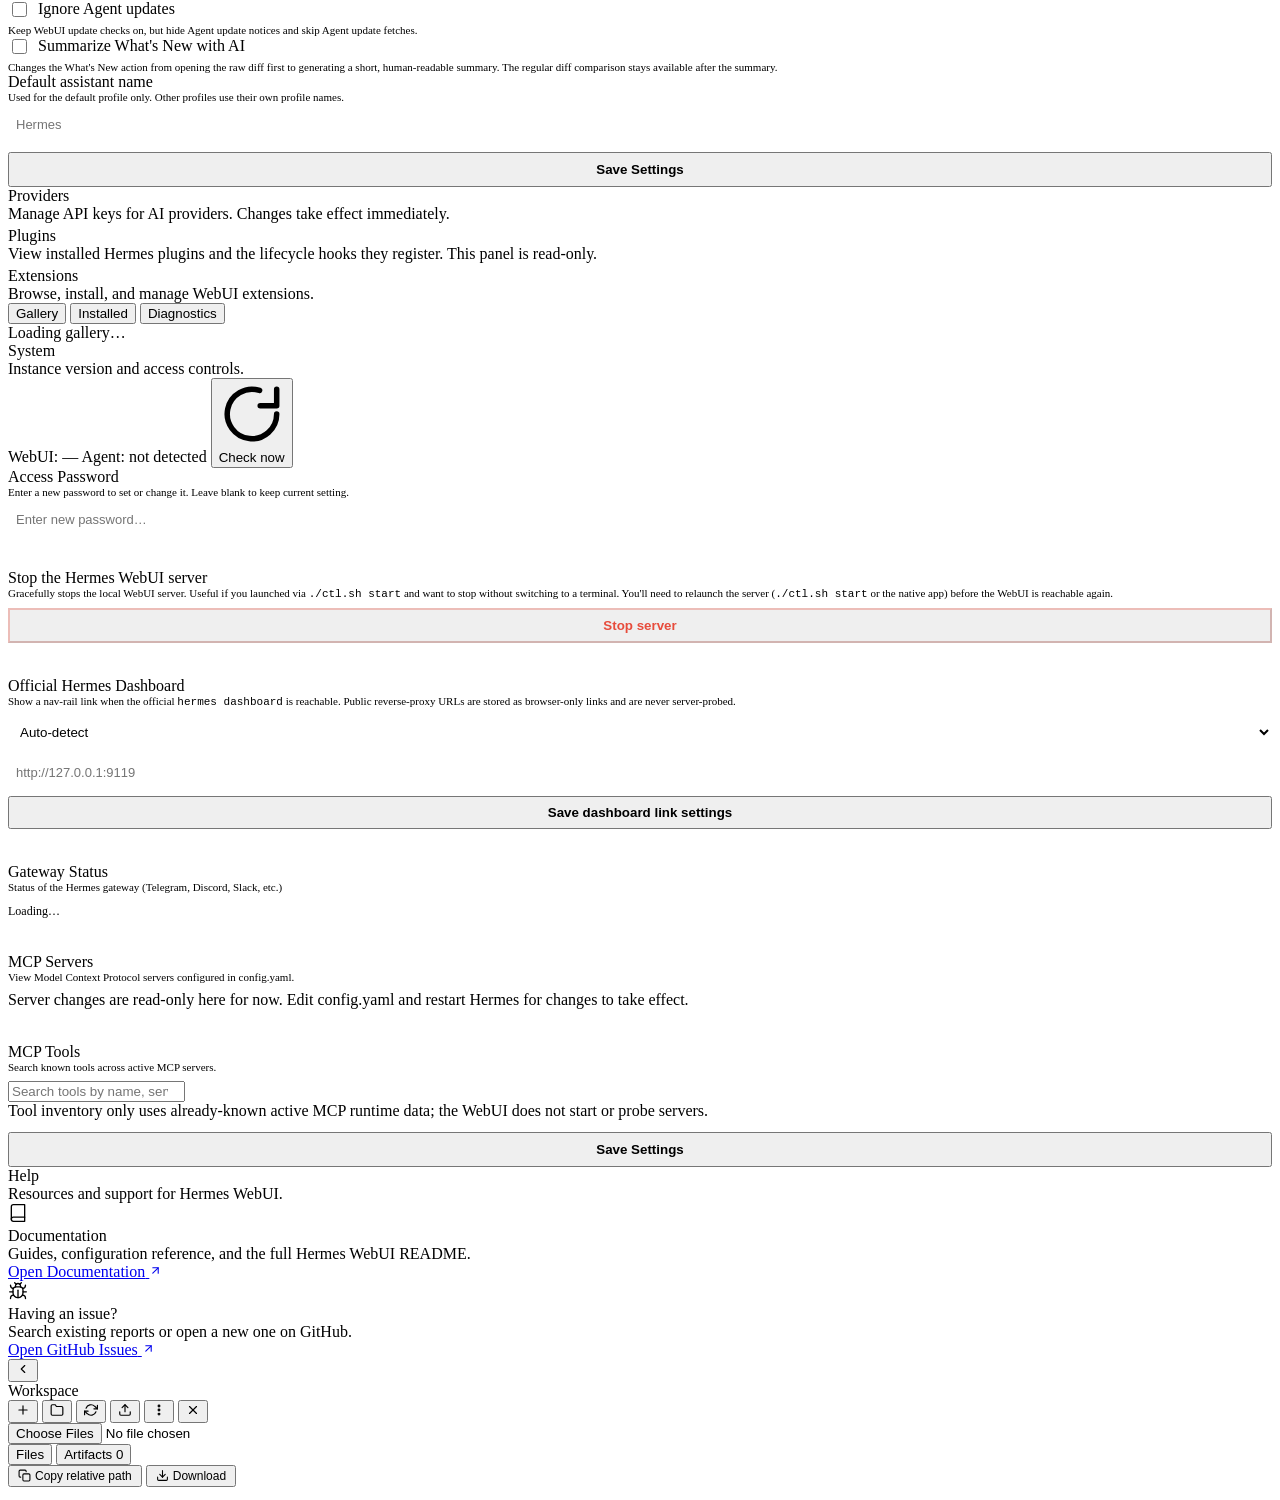
==== commit 91e61ac4: "feat(settings): font picker in Appearance - Select below the theme chooser: 8 system font stacks plu" ====
--- a/static/index.html
+++ b/static/index.html
@@ -19,6 +19,8 @@
 <link rel="apple-touch-icon" sizes="512x512" href="static/apple-touch-icon.png">
 <script>(function(){try{var _hadAppearance=localStorage.getItem('hermes-theme')!==null||localStorage.getItem('hermes-skin')!==null;var themes={light:1,dark:1,system:1},skins={codex:1,terracotta:1,indigo:1,default:1,ares:1,mono:1,graphite:1,github:1,slate:1,poseidon:1,sisyphus:1,charizard:1,sienna:1,catppuccin:1,hepburn:1,nous:1,'geist-contrast':1,neon:1,'neon-soft':1,'neon-paint':1,zeus:1,'verdigris':1},legacy={slate:['dark','slate'],solarized:['dark','poseidon'],monokai:['dark','sisyphus'],nord:['dark','slate'],oled:['dark','default']},t=(localStorage.getItem('hermes-theme')||'dark').toLowerCase(),s=(localStorage.getItem('hermes-skin')||'').toLowerCase(),m=legacy[t],theme=m?m[0]:(themes[t]?t:'dark');var pendingExt=s&&s!=='default'&&!skins[s]&&!legacy[s];var skin=skins[s]?s:(pendingExt?s:(m?m[1]:'default'));if(_hadAppearance){localStorage.setItem('hermes-theme',theme);localStorage.setItem('hermes-skin',skin);}if(theme==='system')theme=window.matchMedia('(prefers-color-scheme:dark)').matches?'dark':'light';if(theme==='dark')document.documentElement.classList.add('dark');if(skin!=='default')document.documentElement.dataset.skin=skin;}catch(e){document.documentElement.classList.add('dark');}})()</script>
 <script>(function(){try{var fs=localStorage.getItem('hermes-font-size');if(fs&&fs!=='default')document.documentElement.dataset.fontSize=fs;}catch(e){}})()</script>
+<!-- Font picker pre-paint script: mirrors the theme/data-font-size boot scripts above. Reads 'hermes-font-picker' (allowlist-validated) and sets <html data-font-picker="..."> so the override rules in font-picker.css apply before first paint — no FOUC. Font stacks live ONLY in font-picker.css. -->
+<script>(function(){try{var fonts={'system-ui':1,'segoe-ui':1,'helvetica':1,'verdana':1,'trebuchet':1,'georgia':1,'times':1,'ui-mono':1};var f=localStorage.getItem('hermes-font-picker');if(f&&fonts[f])document.documentElement.dataset.fontPicker=f;}catch(e){}})()</script>
 <!-- theme-color: surfaces the active app chrome color to native status bars (Safari status bar, PWA, native WKWebView wrappers). Updated dynamically by boot.js when theme/skin changes. The light/dark default values match style.css :root --sidebar / :root.dark --sidebar. -->
 <meta name="theme-color" content="#FAF7F0" media="(prefers-color-scheme: light)">
 <meta name="theme-color" content="#141425" media="(prefers-color-scheme: dark)">
@@ -71,6 +73,7 @@
   }
 })()</script>
 <link rel="stylesheet" href="static/style.css?v=__WEBUI_VERSION__">
+<link rel="stylesheet" href="static/font-picker.css?v=__WEBUI_VERSION__">
   <link rel="stylesheet" href="static/mcp-panel.css?v=__WEBUI_VERSION__">
   <link rel="stylesheet" href="https://cdn.jsdelivr.net/npm/xterm@5.3.0/css/xterm.css" integrity="sha384-LJcOxlx9IMbNXDqJ2axpfEQKkAYbFjJfhXexLfiRJhjDU81mzgkiQq8rkV0j6dVh" crossorigin="anonymous">
   <!-- KaTeX math rendering CSS (loaded eagerly from vendored assets to prevent font CSP noise) -->
@@ -1054,6 +1057,20 @@
               <input type="hidden" id="settingsTheme" value="dark">
             </div>
             <div class="settings-field">
+              <label data-i18n="settings_label_font_family">Font</label>
+              <select id="fontPicker" class="font-picker-select" aria-label="Font">
+                <option value="default" data-i18n="font_family_theme_default">Theme default</option>
+                <option value="system-ui" style="font-family:system-ui,-apple-system,'Segoe UI',Roboto,sans-serif">System UI</option>
+                <option value="segoe-ui" style="font-family:'Segoe UI',system-ui,sans-serif">Segoe UI</option>
+                <option value="helvetica" style="font-family:'Helvetica Neue',Helvetica,Arial,sans-serif">Helvetica / Arial</option>
+                <option value="verdana" style="font-family:Verdana,Geneva,sans-serif">Verdana</option>
+                <option value="trebuchet" style="font-family:'Trebuchet MS','Lucida Grande',sans-serif">Trebuchet MS</option>
+                <option value="georgia" style="font-family:Georgia,'Times New Roman',serif">Georgia</option>
+                <option value="times" style="font-family:'Times New Roman',Times,serif">Times New Roman</option>
+                <option value="ui-mono" style="font-family:ui-monospace,'SF Mono',Menlo,Consolas,monospace">Monospace</option>
+              </select>
+            </div>
+            <div class="settings-field">
               <label data-i18n="settings_label_skin">Skin</label>
               <div id="skinPickerGrid" style="display:grid;grid-template-columns:repeat(4,1fr);gap:6px;margin-top:4px">
               </div>
@@ -1863,6 +1880,7 @@
 <script src="static/panels.js?v=__WEBUI_VERSION__" defer></script>
 <script src="static/onboarding.js?v=__WEBUI_VERSION__" defer></script>
 <script src="static/boot.js?v=__WEBUI_VERSION__" defer></script>
+<script src="static/font-picker.js?v=__WEBUI_VERSION__" defer></script>
 <script src="static/outline.js?v=__WEBUI_VERSION__" defer></script>
 
 <!-- Kanban: create/rename board modal — used for both flows. -->
